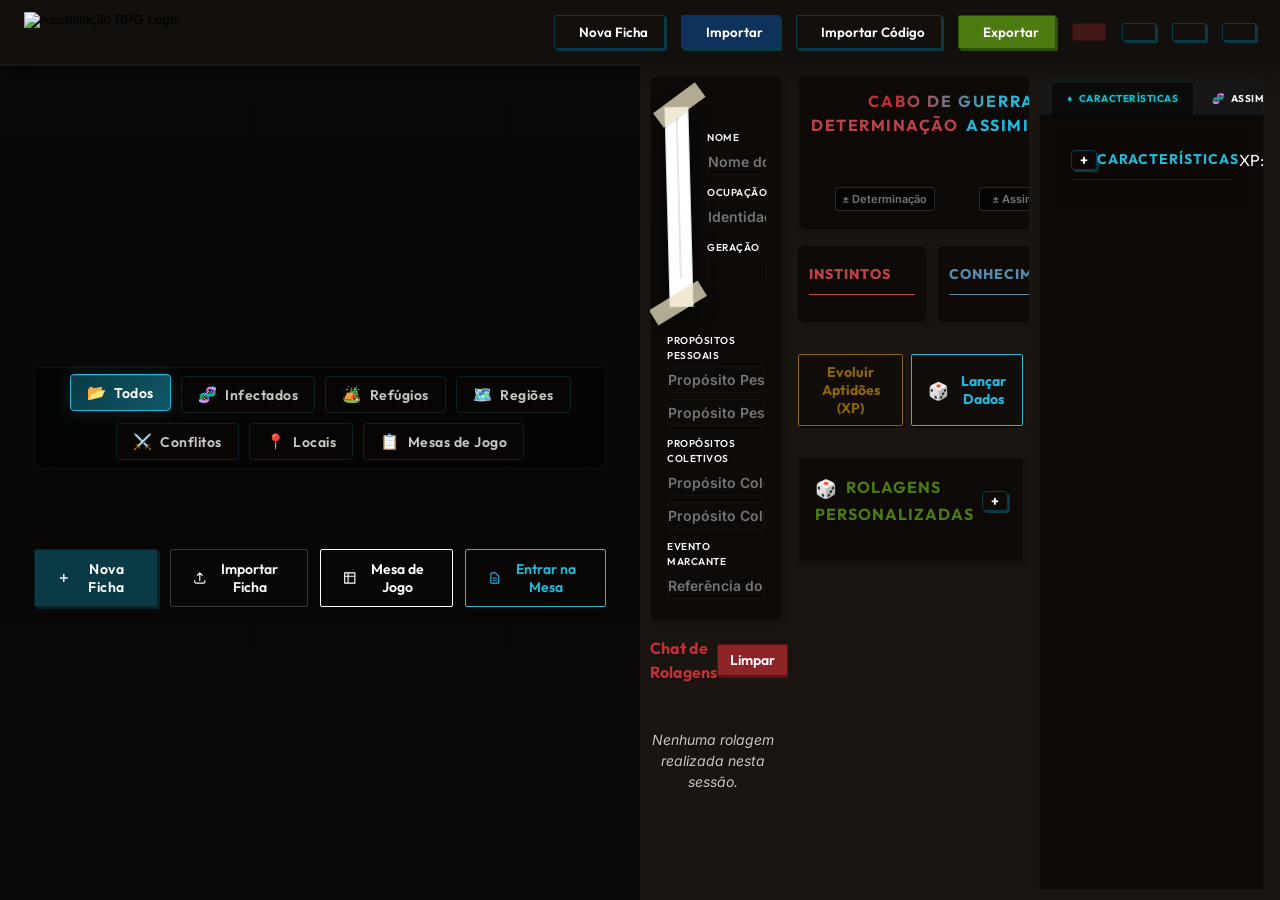
==== index.html @ 7ef4a8bc "v1.2" ====
<!DOCTYPE html>
<html lang="pt-BR">
<head>
  <meta charset="UTF-8">
  <meta name="viewport" content="width=device-width, initial-scale=1.0">
  <title>Assimilação RPG - Gerenciador de Fichas</title>
  <link rel="icon" type="image/webp" href="assets/logoAssimilacao.webp">
  <link rel="apple-touch-icon" href="assets/logoAssimilacao.webp">
  <link rel="manifest" href="manifest.json">
  <meta name="theme-color" content="#8c1d1d">
  <!-- Fontes do Google: Outfit (Títulos/Militar/Industrial) e Inter (Legibilidade) -->
  <link rel="preconnect" href="https://fonts.googleapis.com">
  <link rel="preconnect" href="https://fonts.gstatic.com" crossorigin>
  <link href="https://fonts.googleapis.com/css2?family=Inter:wght@300;400;500;600;700&family=Outfit:wght@400;500;600;700;800;900&display=swap" rel="stylesheet">
  
  <link rel="stylesheet" href="styles.css">
  <link rel="stylesheet" href="css/landing.css">
  <link rel="stylesheet" href="css/world-sheets.css">
  <link rel="stylesheet" href="css/mesa.css">
  <link rel="stylesheet" href="css/campaign.css">
</head>
<body>

  <!-- Barra de Controle Principal (Superior) -->
  <header class="main-header">
    <div class="header-logo" style="display: flex; align-items: center;">
      <button id="btn-home" type="button" style="background:none; border:none; cursor:pointer; padding:0; display:flex; align-items:center;">
        <img src="assets/logotipoAssimilacao.webp" alt="Assimilação RPG Logo" style="height: 40px; width: auto; max-width: 100%; display:block;">
      </button>
    </div>

    <!-- Mini-Player inline no header -->
    <div id="mini-player" class="mini-player hidden">
      <div class="player-body">
        <div class="player-track-art" id="player-track-art">
          <svg viewBox="0 0 24 24" fill="none" stroke="currentColor" stroke-width="2">
            <circle cx="12" cy="12" r="10"/>
            <path d="M16 12a4 4 0 01-8 0" stroke-width="2.5"/>
            <circle cx="12" cy="12" r="2" fill="currentColor"/>
          </svg>
        </div>
        <div class="player-info-group">
          <div class="player-track-info" id="player-track-info-click">
            <div class="player-track-name" id="player-track-name">Nenhuma faixa</div>
          </div>
          <div class="player-row2">
            <span class="player-time" id="player-time-current">00:00</span>
            <span class="player-time-sep">/</span>
            <span class="player-time" id="player-time-total">00:00</span>
          </div>
        </div>
        <div class="player-actions">
          <button class="player-btn player-btn-prev" id="player-btn-prev" title="Anterior">
            <svg viewBox="0 0 20 20" fill="currentColor"><path d="M5 5h1.5v10H5V5zm3 5l7-5v10l-7-5z"/></svg>
          </button>
          <button class="player-btn player-btn-play" id="player-btn-play" title="Play/Pause">
            <svg viewBox="0 0 20 20" fill="currentColor">
              <path id="player-play-icon" d="M6.5 4.5l9 5.5-9 5.5V4.5z"/>
            </svg>
          </button>
          <button class="player-btn player-btn-next" id="player-btn-next" title="Próxima">
            <svg viewBox="0 0 20 20" fill="currentColor"><path d="M13.5 5H15v10h-1.5V5zm-7 5l7-5v10l-7-5z"/></svg>
          </button>
        </div>
        <div class="player-volume-wrap">
          <button class="player-btn" id="player-btn-volume" title="Volume">
            <svg id="player-volume-icon" viewBox="0 0 20 20" fill="none" stroke="currentColor" stroke-width="1.5" stroke-linecap="round">
              <path d="M9 4L5 7.5H2v5h3l4 3.5V4z"/>
              <path d="M15.5 5.5a7 7 0 010 9M13 8a3.5 3.5 0 010 4"/>
            </svg>
          </button>
          <input type="range" class="player-volume-slider" id="player-volume-slider" min="0" max="1" step="0.05" value="0.8">
        </div>
        <button class="player-btn player-btn-shuffle" id="player-btn-shuffle" title="Aleatório">
          <svg id="player-shuffle-icon" viewBox="0 0 20 20" fill="none" stroke="currentColor" stroke-width="1.5" stroke-linecap="round" style="opacity:0.4;">
            <path d="M16 3h5v5M4 20L21 3M21 16v5h-5M15 15l6 6M4 4l5 5"/>
          </svg>
        </button>
        <button class="player-btn player-btn-repeat" id="player-btn-repeat" title="Repetir">
          <svg id="player-repeat-icon" viewBox="0 0 20 20" fill="none" stroke="currentColor" stroke-width="1.5" stroke-linecap="round" style="opacity:0.4;">
            <path d="M4 4v5h5M20 20v-5h-5"/><path d="M16 4a8 8 0 014.24 3.76M8 20a8 8 0 01-4.24-3.76"/>
          </svg>
        </button>
        <button class="player-btn player-btn-expand" id="player-btn-expand" title="Lista de faixas">
          <svg viewBox="0 0 20 20" fill="none" stroke="currentColor" stroke-width="1.5" stroke-linecap="round">
            <polyline points="4 8 10 14 16 8"/>
          </svg>
        </button>
      </div>
    </div>

    <button id="btn-mobile-menu" type="button" class="btn-mobile-menu" title="Abrir Menu">
      <span class="menu-bar"></span>
      <span class="menu-bar"></span>
      <span class="menu-bar"></span>
    </button>
    
      <div class="header-controls">
        <button id="btn-voltar-landing" class="btn hide-on-desktop" title="Voltar ao início" style="border-color: var(--color-blue-glow); color: var(--color-blue-glow);">
          <svg xmlns="http://www.w3.org/2000/svg" width="16" height="16" viewBox="0 0 24 24" fill="none" stroke="currentColor" stroke-width="2" stroke-linecap="round" stroke-linejoin="round"><polyline points="15 18 9 12 15 6"/></svg>
          <span class="btn-text">Voltar</span>
        </button>
        
        

        <button id="btn-new-char" class="btn" title="Criar Nova Ficha">
        <span class="btn-icon" data-icon="plus"></span> <span class="btn-text">Nova Ficha</span>
      </button>
      <button id="btn-import-json" class="btn import-json" title="Importar Ficha JSON">
        <span class="btn-icon" data-icon="import"></span> <span class="btn-text">Importar</span>
      </button>
      <button id="btn-import-code" class="btn" title="Importar Ficha da Nuvem via Código">
        <span class="btn-icon" data-icon="cloud"></span> <span class="btn-text">Importar Código</span>
      </button>
      <input type="file" id="file-import" accept=".json" style="display: none;">
      <button id="btn-export-json" class="btn export-json" title="Exportar Ficha JSON">
        <span class="btn-icon" data-icon="export"></span> <span class="btn-text">Exportar</span>
      </button>
      <button id="btn-assimilation-test" class="btn hide-on-desktop" title="Realizar Teste de Assimilação">
        <span class="btn-icon" data-icon="assimilation_point"></span> <span class="btn-text">Teste de Assimilação</span>
      </button>
      <button id="btn-open-tarot-again" class="btn hide-on-desktop" title="Refazer Leitura (Tarot)">
        <span class="btn-icon" data-icon="ouros"></span> <span class="btn-text">Refazer Tarot</span>
      </button>
      <button id="btn-delete-char" class="btn btn-danger" title="Apagar Personagem" disabled>
        <span class="btn-icon" data-icon="trash"></span>
      </button>
      <button id="btn-cloud-sync" class="btn" title="Sincronizar Nuvem" style="position: relative;">
        <span class="btn-icon" data-icon="cloud"></span>
        <span id="cloud-sync-badge" style="display:none; position:absolute; top:-2px; right:-2px; width:8px; height:8px; background-color:var(--color-orange); border-radius:50%;"></span>
      </button>
      <button id="btn-manage-items" class="btn" title="Gerenciar Itens">
        <span class="btn-icon" data-icon="backpack"></span>
      </button>
      <button id="btn-settings" class="btn" title="Configurações">
        <span class="btn-icon" data-icon="settings"></span>
      </button>
    </div>
  </header>

  <!-- Container Principal de Conteúdo -->
  <main class="main-content">
    
    <!-- TELA 0: LANDING - Seleção de Personagens -->
    <section id="landing-screen" class="screen">
      <div class="landing-bg-overlay"></div>

      <div class="landing-content">
        <!-- Título / Subtítulo -->
        <div class="landing-header">
          <h1 class="landing-title">Infectados</h1>
          <p class="landing-subtitle">Selecione um personagem para continuar ou crie um novo</p>
        </div>

        <!-- Abas de Filtro de Fichas -->
        <div class="landing-tabs" id="landing-tabs">
          <button class="landing-tab active" data-tab="all">
            <span class="tab-emoji">📂</span> Todos
          </button>
          <button class="landing-tab" data-tab="infectado">
            <span class="tab-emoji">🧬</span> Infectados
          </button>
          <button class="landing-tab" data-tab="refugio">
            <span class="tab-emoji">🏕️</span> Refúgios
          </button>
          <button class="landing-tab" data-tab="regiao">
            <span class="tab-emoji">🗺️</span> Regiões
          </button>
          <button class="landing-tab" data-tab="conflito">
            <span class="tab-emoji">⚔️</span> Conflitos
          </button>
          <button class="landing-tab" data-tab="local">
            <span class="tab-emoji">📍</span> Locais
          </button>
          <button class="landing-tab" data-tab="campanha">
            <span class="tab-emoji">📋</span> Mesas de Jogo
          </button>
        </div>

        <!-- Grid de personagens -->
        <div id="characters-list" class="characters-grid"></div>

        <!-- Estado vazio (sem personagens) -->
        <div id="empty-state" class="landing-empty hidden">
          <svg viewBox="0 0 24 24" fill="none" stroke="currentColor" stroke-width="1" class="empty-icon">
            <path stroke-linecap="round" stroke-linejoin="round" d="M17.982 18.725A7.488 7.488 0 0012 15.75a7.488 7.488 0 00-5.982 2.975m11.963 0a9 9 0 10-11.963 0m11.963 0A8.966 8.966 0 0112 21a8.966 8.966 0 01-5.982-2.275M15 9.75a3 3 0 11-6 0 3 3 0 016 0z"/>
          </svg>
          <p class="empty-title">Nenhum infectado encontrado</p>
          <p class="empty-sub">Crie seu primeiro personagem para começar</p>
        </div>

        <!-- Ações do rodapé -->
        <div class="landing-footer-actions">
          <button id="btn-create-first-char" class="btn btn-landing-primary">
            <svg viewBox="0 0 24 24" fill="none" stroke="currentColor" stroke-width="2.5" width="18" height="18"><line x1="12" y1="5" x2="12" y2="19"/><line x1="5" y1="12" x2="19" y2="12"/></svg>
            Nova Ficha
          </button>
          <button id="btn-import-landing" class="btn btn-landing-secondary">
            <svg viewBox="0 0 24 24" fill="none" stroke="currentColor" stroke-width="2" width="18" height="18"><path stroke-linecap="round" stroke-linejoin="round" d="M3 16.5v2.25A2.25 2.25 0 005.25 21h13.5A2.25 2.25 0 0021 18.75V16.5m-13.5-9L12 3m0 0l4.5 4.5M12 3v13.5"/></svg>
            Importar Ficha
          </button>
          <button id="btn-mesa-landing" class="btn btn-landing-secondary" style="border-color:var(--color-gold-glow); color:var(--color-gold-glow);">
            <svg viewBox="0 0 24 24" fill="none" stroke="currentColor" stroke-width="2" width="18" height="18"><path d="M3 3h18v18H3z"/><path d="M3 9h18M9 3v18"/></svg>
            Mesa de Jogo
          </button>
          <button id="btn-entrar-campanha-landing" class="btn btn-landing-secondary" style="border-color:var(--color-blue-glow); color:var(--color-blue-glow);">
            <svg viewBox="0 0 24 24" fill="none" stroke="currentColor" stroke-width="2" width="18" height="18"><path stroke-linecap="round" stroke-linejoin="round" d="M9 12h6m-6 4h6m2 5H7a2 2 0 01-2-2V5a2 2 0 012-2h5.586a1 1 0 01.707.293l5.414 5.414a1 1 0 01.293.707V19a2 2 0 01-2 2z"/></svg>
            Entrar na Mesa
          </button>
          <input type="file" id="file-import-landing" accept=".json" style="display:none">
        </div>
      </div>
    </section>

    <!-- TELA DE CAMPANHA (DASHBOARD/LOBBY DA MESA) -->
    <section id="campaign-screen" class="screen hidden">
      <div class="campaign-container">
        <!-- Cabeçalho da Mesa -->
        <div class="campaign-header-block">
          <div class="campaign-info-meta">
            <h2 id="camp-title">Mesa de Jogo</h2>
            <div class="campaign-meta-details">
              <span class="campaign-gm-badge">Mestre: <strong id="camp-gm-name">Nome do Mestre</strong></span>
              <span class="campaign-code-badge" id="camp-code-display">CÓDIGO: ------</span>
              <div id="camp-session-status" class="session-status-indicator inactive">
                <span class="status-dot">●</span> <span class="status-text">Sessão Inativa</span>
              </div>
            </div>
          </div>
          <div class="campaign-header-actions">
            <!-- Botão de gerenciar mesa (apenas mestre) -->
            <button id="btn-gerenciar-mesa" class="btn btn-landing-secondary hidden" style="border-color:var(--color-blue-glow); color:var(--color-blue-glow);">
              Gerenciar Mesa
            </button>
            <!-- Botão primário dinâmico: Iniciar Sessão (Mestre) ou Entrar na Sessão (Jogador) -->
            <button id="btn-camp-session-action" class="btn btn-landing-primary" style="padding: 12px 24px;">
              Entrar na Sessão
            </button>
            <button id="btn-camp-leave" class="btn btn-landing-secondary" style="border-color:var(--color-rust); color:var(--color-rust-glow);">
              Voltar ao Início
            </button>
          </div>
        </div>

        <!-- Abas de Navegação -->
        <div class="campaign-nav-tabs">
          <button class="campaign-tab-btn active" data-tab="camp-tab-fichas">
            <span>🧬</span> Fichas da Mesa
          </button>
          <button class="campaign-tab-btn" data-tab="camp-tab-notas">
            <span>✏️</span> Notas
          </button>
          <button class="campaign-tab-btn" data-tab="camp-tab-eventos">
            <span>⚔️</span> Eventos
          </button>
          <button class="campaign-tab-btn" data-tab="camp-tab-historia">
            <span>📖</span> Diário da Crônica
          </button>
        </div>

        <!-- Conteúdo das Abas -->
        <div class="campaign-tab-contents">
          
          <!-- Aba Fichas -->
          <div class="campaign-tab-panel active" id="camp-tab-fichas">
            <div class="fichas-section-header">
              <h3 style="color:var(--text-primary); font-family:var(--font-heading);">Fichas Sincronizadas</h3>
              <div style="display:flex; gap:10px;" id="camp-fichas-actions-container">
                <!-- Dropdown e botão de compartilhar ficha (aparece para o jogador) -->
                <select id="camp-share-char-select" class="camp-input" style="max-width:200px;">
                  <option value="">-- Selecione uma Ficha --</option>
                </select>
                <button id="btn-camp-share-char" class="btn btn-sm">Compartilhar Ficha</button>
              </div>
            </div>
            <div class="fichas-grid-camp" id="camp-fichas-grid">
              <!-- Cards de fichas compartilhadas serão injetados aqui -->
            </div>
          </div>

          <!-- Aba Notas -->
          <div class="campaign-tab-panel" id="camp-tab-notas">
            <div class="camp-form-inline">
              <h4 style="color:var(--color-blue-glow); font-family:var(--font-heading);">Adicionar Nova Nota</h4>
              <div class="camp-form-row">
                <input type="text" id="camp-note-title-input" class="camp-input" placeholder="Título da Nota">
              </div>
              <textarea id="camp-note-content-input" class="camp-textarea" placeholder="Conteúdo da Nota..."></textarea>
              <div style="display:flex; justify-content:flex-end;">
                <button id="btn-camp-add-note" class="btn btn-sm">Criar Nota</button>
              </div>
            </div>
            <div class="notes-list" id="camp-notes-list">
              <!-- Notas serão injetadas aqui -->
            </div>
          </div>

          <!-- Aba Eventos -->
          <div class="campaign-tab-panel" id="camp-tab-eventos">
            <!-- Formulário apenas para o Mestre, mas visível se quisermos -->
            <div class="camp-form-inline gm-only-block" id="camp-event-form">
              <h4 style="color:var(--color-blue-glow); font-family:var(--font-heading);">Agendar Novo Evento (Mestre)</h4>
              <div class="camp-form-row">
                <input type="text" id="camp-event-title-input" class="camp-input" placeholder="Título do Evento">
                <input type="text" id="camp-event-date-input" class="camp-input" placeholder="Quando (Ex: Dia 3, Rodada 2...)">
              </div>
              <textarea id="camp-event-desc-input" class="camp-textarea" placeholder="Descrição do Evento ou Ameaça..."></textarea>
              <div style="display:flex; justify-content:flex-end;">
                <button id="btn-camp-add-event" class="btn btn-sm">Agendar Evento</button>
              </div>
            </div>
            <div class="events-list" id="camp-events-list">
              <!-- Eventos serão injetados aqui -->
            </div>
          </div>

          <!-- Aba História / Crônica -->
          <div class="campaign-tab-panel" id="camp-tab-historia">
            <div class="chronicle-container">
              <div class="chronicle-feed" id="camp-chronicle-feed">
                <!-- Crônica injetada aqui -->
              </div>
              <div class="chronicle-input-row">
                <input type="text" id="camp-chronicle-input" class="camp-input" placeholder="Adicionar nova entrada na história da crônica...">
                <button id="btn-camp-add-chronicle" class="btn btn-sm">Registrar</button>
              </div>
            </div>
          </div>

        </div>
      </div>
    </section>

    <!-- TELA DE MESA - Jogo Multiplayer -->
    <section id="table-screen" class="screen hidden">
      <div id="table-toolbar">
        <span class="table-title">Mesa de Jogo</span>
        <span class="room-code-badge" id="table-room-code-badge"></span>
        <span id="table-host-badge"></span>
        <button id="btn-open-roller-table" class="btn btn-sm table-roller-btn" title="Abrir Rolador de Dados">
          <span style="font-size:1.1em;">🎲</span> Lançar Dados
        </button>
        <button id="btn-table-conflito" class="btn btn-sm table-conflito-btn hidden" title="Ativar / Gerenciar Conflito">
          ⚔️ Conflito
        </button>
        <button id="btn-table-cenas" class="btn btn-sm table-cenas-btn hidden" title="Gerenciar Cenas de Fundo">
          🖼️ Cenas
        </button>
        <button class="btn btn-sm" id="btn-leave-table" style="border-color:var(--color-rust); color:var(--color-rust-glow);">Sair da Mesa</button>
      </div>

      <!-- Painel de Conflito Ativo (banner abaixo da toolbar, só visível quando há conflito ativo) -->
      <div id="table-conflito-banner" class="hidden">
        <span id="table-conflito-banner-nome">Conflito</span>
        <span id="table-conflito-banner-tipo" class="conflito-banner-tipo"></span>
        <div class="conflito-banner-dice-row" id="table-conflito-dice-row">
          <span class="conflito-dice-group">
            <button class="btn-conf-tb-dec" data-sides="6">−</button>
            <span class="conflito-dice-label">d6</span>
            <input type="number" id="tb-conflito-d6" class="conflito-dice-input" min="0" max="20" value="1">
            <button class="btn-conf-tb-inc" data-sides="6">+</button>
          </span>
          <span class="conflito-dice-group">
            <button class="btn-conf-tb-dec" data-sides="10">−</button>
            <span class="conflito-dice-label">d10</span>
            <input type="number" id="tb-conflito-d10" class="conflito-dice-input" min="0" max="20" value="0">
            <button class="btn-conf-tb-inc" data-sides="10">+</button>
          </span>
          <span class="conflito-dice-group">
            <button class="btn-conf-tb-dec" data-sides="12">−</button>
            <span class="conflito-dice-label">d12</span>
            <input type="number" id="tb-conflito-d12" class="conflito-dice-input" min="0" max="20" value="0">
            <button class="btn-conf-tb-inc" data-sides="12">+</button>
          </span>
          <button id="btn-tb-roll-conflito" class="btn btn-sm table-conflito-roll-btn" title="Rolar dados do conflito">
            🎲 Rolar Conflito
          </button>
          <button id="btn-tb-ativacoes" class="btn btn-sm" title="Ativações do conflito" style="font-size:10px;">📋 Ativações</button>
          <button id="btn-tb-end-conflito" class="btn btn-sm" title="Encerrar conflito ativo" style="border-color:var(--color-rust);color:var(--color-rust-glow);font-size:10px;">✕</button>
        </div>
      </div>

      <!-- Modal: Selecionar Ficha de Conflito -->
      <div id="modal-table-conflito" class="ficha-picker-overlay hidden">
        <div class="ficha-picker-box conflito-picker-box">
          <div class="ficha-picker-header">
            <span>⚔️ Selecionar Conflito</span>
            <button id="btn-close-table-conflito-modal" class="btn btn-sm">✕</button>
          </div>
          <div class="ficha-picker-search-row">
            <input type="text" id="conflito-picker-search" placeholder="Buscar conflito..." autocomplete="off">
          </div>
          <div id="conflito-picker-list" class="ficha-picker-list"></div>
        </div>
      </div>

      <!-- Modal: Ativações do Conflito (card-glass overlay na mesa) -->
      <div id="modal-mesa-ativacoes" class="mesa-ativacoes-overlay hidden">
        <div class="card-glass mesa-ativacoes-panel">

          <!-- Cabeçalho -->
          <div class="mesa-ativacoes-header">
            <div class="mesa-ativacoes-title-row">
              <span class="mesa-ativacoes-title">⚔️ <span id="mesa-ativacoes-conflito-nome">Conflito</span></span>
              <div id="mesa-ativacoes-last-roll" class="conflito-last-roll-counter" style="display:none;"></div>
            </div>
            <button id="btn-close-mesa-ativacoes" class="btn btn-sm" title="Fechar painel">✕</button>
          </div>

          <!-- Corpo com scroll -->
          <div class="mesa-ativacoes-body">

            <!-- Lista de Ativações do Conflito -->
            <div class="mesa-ativacoes-section">
              <div class="mesa-ativacoes-section-header">
                <span class="mesa-section-label">Ativações</span>
                <button id="btn-mesa-nova-ativacao-toggle" class="btn btn-sm" title="Nova ativação" style="font-size:10px;padding:2px 8px;">+ Nova</button>
              </div>

              <!-- Mini formulário de nova ativação (colapsável) -->
              <div id="mesa-nova-ativacao-form" class="mesa-nova-ativacao-form hidden">
                <div class="mesa-form-group">
                  <label class="ws-label">Gatilho</label>
                  <div class="mesa-gatilho-builder">
                    <div class="mesa-gatilho-preview-row">
                      <span id="mesa-gatilho-preview" class="mesa-gatilho-preview">Clique em +/− abaixo</span>
                      <button type="button" id="btn-mesa-gatilho-clear" class="btn-mesa-clear">✕</button>
                    </div>
                    <div class="mesa-gatilho-dice-row">
                      <div class="mesa-gatilho-dice-group">
                        <img src="assets/d6/6(D6).webp" alt="S" class="mesa-dice-img">
                        <div class="mesa-dice-btns">
                          <button type="button" class="btn-mesa-gatilho-qty" data-type="S" data-dir="dec">−</button>
                          <span id="mesa-gatilho-count-s" class="mesa-gatilho-count">0</span>
                          <button type="button" class="btn-mesa-gatilho-qty" data-type="S" data-dir="inc">+</button>
                        </div>
                      </div>
                      <div class="mesa-gatilho-dice-group">
                        <img src="assets/d6/ad.webp" alt="A" class="mesa-dice-img">
                        <div class="mesa-dice-btns">
                          <button type="button" class="btn-mesa-gatilho-qty" data-type="A" data-dir="dec">−</button>
                          <span id="mesa-gatilho-count-a" class="mesa-gatilho-count">0</span>
                          <button type="button" class="btn-mesa-gatilho-qty" data-type="A" data-dir="inc">+</button>
                        </div>
                      </div>
                      <div class="mesa-gatilho-dice-group">
                        <img src="assets/d6/3-4(D6).webp" alt="P" class="mesa-dice-img">
                        <div class="mesa-dice-btns">
                          <button type="button" class="btn-mesa-gatilho-qty" data-type="P" data-dir="dec">−</button>
                          <span id="mesa-gatilho-count-p" class="mesa-gatilho-count">0</span>
                          <button type="button" class="btn-mesa-gatilho-qty" data-type="P" data-dir="inc">+</button>
                        </div>
                      </div>
                    </div>
                  </div>
                </div>
                <div class="mesa-form-group">
                  <input type="text" id="mesa-nova-ativacao-titulo" placeholder="Título / Nome da Ação" class="mesa-form-input">
                </div>
                <div class="mesa-form-group">
                  <textarea id="mesa-nova-ativacao-efeito" placeholder="Efeito / Descrição..." class="mesa-form-textarea" rows="2"></textarea>
                </div>
                <div class="mesa-form-actions">
                  <button id="btn-mesa-cancel-ativacao" class="btn btn-sm btn-secondary">Cancelar</button>
                  <button id="btn-mesa-confirm-ativacao" class="btn btn-sm btn-primary">Adicionar</button>
                </div>
              </div>

              <div id="mesa-ativacoes-list" class="mesa-ativacoes-list"></div>
            </div>

            <!-- Ameaças Ativas -->
            <div class="mesa-ativacoes-section" id="mesa-ameacas-section">
              <div class="mesa-ativacoes-section-header">
                <span class="mesa-section-label">Ameaças</span>
              </div>
              <div id="mesa-ameacas-list" class="mesa-ameacas-list"></div>
            </div>

          </div><!-- /body -->

          <!-- Rodapé: botão rolar conflito -->
          <div class="mesa-ativacoes-footer">
            <button id="btn-mesa-ativacoes-roll" class="btn btn-sm table-conflito-roll-btn" style="width:100%;">
              🎲 Rolar Conflito
            </button>
          </div>

        </div>
      </div>

      <div id="table-main-area">

        <!-- Coluna esquerda: Jogadores -->
        <div id="table-player-panel">
          <div id="table-player-panel-header">
            <span>Jogadores</span>
            <button id="btn-add-ficha" class="btn btn-sm hidden" title="Adicionar ficha extra">
              <svg xmlns="http://www.w3.org/2000/svg" viewBox="0 0 24 24" fill="currentColor" width="12" height="12"><path d="M19 13h-6v6h-2v-6H5v-2h6V5h2v6h6v2z"/></svg>
              Ficha
            </button>
            <button id="btn-manage-fichas-visibility" class="btn btn-sm hidden" title="Gerenciar visibilidade das fichas" style="margin-left: 4px;">
              👁️ Visibilidade
            </button>
          </div>
          <div id="table-player-list"></div>
        </div>

        <!-- Centro: Mapa -->
        <div id="table-map-panel">
          <div id="table-map-viewport">
            <img id="table-map-image" src="" alt="Mapa" style="display:none;">
          </div>
          <div id="table-map-placeholder">Aguardando mapa do Mestre...</div>
          <div id="table-map-controls" class="hidden">
            <button id="btn-zoom-out" class="btn btn-sm" title="Menos zoom">−</button>
            <span id="zoom-level-display">100%</span>
            <button id="btn-zoom-in" class="btn btn-sm" title="Mais zoom">+</button>
            <button id="btn-zoom-reset" class="btn btn-sm" title="Resetar zoom">⟲</button>
            <label for="btn-table-map-upload">Alterar Mapa</label>
            <input type="file" id="btn-table-map-upload" accept="image/*" style="display:none">
          </div>
          <div id="table-cena-display" class="hidden">
            <img id="table-cena-image" src="" alt="Cena">
          </div>
          <div id="table-cena-controls" class="hidden">
            <button id="btn-back-to-map" class="btn btn-sm">Voltar ao Mapa</button>
            <div id="table-cena-zoom">
              <button id="btn-cena-zoom-out" class="btn btn-sm" title="Menos zoom">−</button>
              <span id="cena-zoom-level-display">100%</span>
              <button id="btn-cena-zoom-in" class="btn btn-sm" title="Mais zoom">+</button>
              <button id="btn-cena-zoom-reset" class="btn btn-sm" title="Resetar zoom">⟲</button>
            </div>
          </div>
        </div>

        <!-- Coluna direita: Rolagens -->
        <div id="table-roll-panel">
          <div id="table-roll-feed-container">
            <div id="table-roll-feed-header">
              <span>Rolagens: </span>
              <span id="table-roll-count">0</span>
              <button id="btn-clear-roll-feed" class="btn btn-sm" style="margin-left:auto;font-size:9px;padding:2px 6px;" title="Limpar rolagens">Limpar</button>
            </div>
            <div id="table-roll-feed"></div>
          </div>
        </div>

        <!-- Painel de Chat (overlay sobre o mapa, à direita do roll-panel) -->
        <div id="table-chat-panel" class="collapsed">
          <!-- Botão de toggle -->
          <button id="btn-toggle-chat" title="Chat" aria-label="Abrir / Fechar Chat">
            <svg xmlns="http://www.w3.org/2000/svg" viewBox="0 0 24 24" fill="currentColor" width="16" height="16">
              <path d="M20 2H4a2 2 0 00-2 2v13a2 2 0 002 2h3l3 3 3-3h5a2 2 0 002-2V4a2 2 0 00-2-2zm-9 10H7v-2h4v2zm6 0h-4v-2h4v2zm0-4H7V6h10v2z"/>
            </svg>
            <span id="chat-toggle-label">Chat</span>
            <span id="chat-unread-badge" class="chat-unread-badge hidden">0</span>
          </button>

          <!-- Corpo do chat (visível quando expandido) -->
          <div id="table-chat-body">
            <div id="table-chat-header">
              <span>💬 Chat da Mesa</span>
              <button id="btn-close-chat" class="btn btn-sm" title="Fechar">✕</button>
            </div>

            <!-- Área de mensagens -->
            <div id="table-chat-messages"></div>

            <!-- Preview de imagem -->
            <div id="table-chat-img-preview" class="hidden">
              <img id="table-chat-img-preview-img" src="" alt="preview">
              <button id="btn-cancel-chat-img" title="Cancelar imagem">✕</button>
            </div>

            <!-- Input bar -->
            <div id="table-chat-input-bar">
              <label for="table-chat-img-input" id="btn-chat-img-attach" title="Anexar imagem">
                <svg xmlns="http://www.w3.org/2000/svg" viewBox="0 0 24 24" fill="currentColor" width="16" height="16">
                  <path d="M21 19V5a2 2 0 00-2-2H5a2 2 0 00-2 2v14a2 2 0 002 2h14a2 2 0 002-2zM8.5 13.5l2.5 3 3.5-4.5 4.5 6H5l3.5-4.5z"/>
                </svg>
              </label>
              <input type="file" id="table-chat-img-input" accept="image/*" style="display:none">
              <textarea id="table-chat-text-input" placeholder="Mensagem... (Enter para enviar)" rows="1"></textarea>
              <button id="btn-send-chat-msg" title="Enviar">
                <svg xmlns="http://www.w3.org/2000/svg" viewBox="0 0 24 24" fill="currentColor" width="16" height="16">
                  <path d="M2.01 21L23 12 2.01 3 2 10l15 2-15 2z"/>
                </svg>
              </button>
            </div>
          </div>
        </div>

      </div>

      <!-- Modal: Adicionar Ficha Extra (só Mestre) -->
      <div id="modal-add-ficha" class="ficha-picker-overlay hidden">
        <div class="ficha-picker-box">
          <div class="ficha-picker-header">
            <span>📋 Adicionar Ficha ao Painel</span>
            <button id="btn-close-add-ficha" class="btn btn-sm">✕</button>
          </div>
          <div class="ficha-picker-search-row">
            <input type="text" id="ficha-picker-search" placeholder="Buscar ficha..." autocomplete="off">
          </div>
          <div id="ficha-picker-list" class="ficha-picker-list"></div>
        </div>
      </div>

      <!-- Modal: Gerenciar Cenas -->
      <div id="modal-cenas" class="ficha-picker-overlay hidden">
        <div class="ficha-picker-box">
          <div class="ficha-picker-header">
            <span>🎨 Gerenciar Cenas</span>
            <button id="btn-close-cenas-modal" class="btn btn-sm">✕</button>
          </div>
          <div class="ficha-picker-search-row" style="display:flex;gap:8px;">
            <label for="btn-cenas-upload" class="btn btn-sm" style="cursor:pointer;flex:1;text-align:center;">+ Upload de Imagem</label>
            <input type="file" id="btn-cenas-upload" accept="image/*" style="display:none">
          </div>
          <div id="cenas-gallery-list" class="ficha-picker-list"></div>
        </div>
      </div>

      <!-- Modal: Gerenciar Visibilidade das Fichas (só Mestre) -->
      <div id="modal-fichas-visibility" class="ficha-picker-overlay hidden">
        <div class="ficha-picker-box">
          <div class="ficha-picker-header">
            <span>👁️ Gerenciar Visibilidade das Fichas</span>
            <button id="btn-close-fichas-visibility" class="btn btn-sm">✕</button>
          </div>
          <div class="ficha-picker-content" style="padding: 12px; max-height: 350px; overflow-y: auto;">
            <p style="font-size: 11px; color: var(--color-text-muted); margin-bottom: 12px;">
              Selecione as fichas que deseja **ocultar** para os participantes jogadores.
            </p>
            <div id="fichas-visibility-list" style="display:flex; flex-direction:column; gap:8px;"></div>
          </div>
        </div>
      </div>

    </section>


    <!-- TELA 1: ASSISTENTE DE CRIAÇÃO (WIZARD) - Oculto por padrão -->
    <section id="wizard-screen" class="screen card-glass hidden">

      <div class="wizard-header">
        <h2>Criação de Infectado(a)</h2>
        <div class="wizard-progress">
          <span class="step-indicator active" data-step="1">1</span>
          <span class="step-indicator" data-step="2">2</span>
          <span class="step-indicator" data-step="3">3</span>
          <span class="step-indicator" data-step="4">4</span>
          <span class="step-indicator" data-step="5">5</span>
          <span class="step-indicator" data-step="6">6</span>
          <span class="step-indicator" data-step="7">7</span>
          <span class="step-indicator" data-step="8">8</span>
          <span class="step-indicator" data-step="9">9</span>
        </div>
      </div>

      <div class="wizard-steps-container">
        <!-- Passo 1: Nome & Geração -->
        <div class="wizard-step active" data-step="1">
          <h3>Passo 1: Identidade & Geração</h3>
          <p class="step-help">Dê um nome à sua personagem e escolha a idade dela com base no Colapso.</p>
          <div class="form-group">
            <label for="wiz-name">Nome do(a) Infectado(a):</label>
            <input type="text" id="wiz-name" placeholder="Ex: Lucas Torres, Maya...">
          </div>
          <div class="form-group">
            <label for="wiz-generation">Geração:</label>
            <select id="wiz-generation">
              <option value="Pré-Colapso">Pré-Colapso (Viveu no mundo antigo, lembra-se da tecnologia)</option>
              <option value="Durante o Colapso">Durante o Colapso (Nasceu em meio à queda, adaptado à transição)</option>
              <option value="Pós-Colapso" selected>Pós-Colapso (Só conhece o mundo assimilado, tecnologia é lenda)</option>
            </select>
          </div>
        </div>

        <!-- Passo 2: Origens -->
        <div class="wizard-step" data-step="2">
          <h3>Passo 2: Origens do Passado</h3>
          <p class="step-help">Defina as experiências que moldaram a visão de mundo da personagem.</p>
          <div class="form-group">
            <label for="wiz-ocupacao">Ocupação (Duas palavras: Identidade + Especificidade):</label>
            <input type="text" id="wiz-ocupacao" placeholder="Ex: Agroecologista Tecnofóbico, Mercador Honrado...">
          </div>
          <div class="form-group">
            <label for="wiz-evento">Evento Marcante (Frase de referência do passado):</label>
            <input type="text" id="wiz-evento" placeholder="Ex: Sobrevivente da queda  Nível de Saúdeão Leopoldo, Abandonado pelos familiares...">
          </div>
        </div>

        <!-- Passo 3: Propósitos -->
        <div class="wizard-step" data-step="3">
          <h3>Passo 3: Propósitos</h3>
          <p class="step-help">Os motores emocionais da personagem. Defina dois anseios pessoais e dois coletivos.</p>
          <div class="form-group">
            <label for="wiz-prop-p1">Propósito Pessoal 1 (Anseio íntimo do Ego):</label>
            <input type="text" id="wiz-prop-p1" placeholder="Ex: Conseguir um veículo para explorar...">
          </div>
          <div class="form-group">
            <label for="wiz-prop-p2">Propósito Pessoal 2 (Outra motivação secreta):</label>
            <input type="text" id="wiz-prop-p2" placeholder="Ex: Encontrar pistas sobre minha irmã desaparecida...">
          </div>
          <div class="form-group">
            <label for="wiz-prop-col">Propósito Coletivo 1 (Impacto no grupo - necessita adesão):</label>
            <input type="text" id="wiz-prop-col" placeholder="Ex: Manter as cercas do Refúgio seguras...">
          </div>
          <div class="form-group">
            <label for="wiz-prop-col2">Propósito Coletivo 2 (Outro impacto/objetivo do grupo):</label>
            <input type="text" id="wiz-prop-col2" placeholder="Ex: Descobrir uma cura para a infecção...">
          </div>
        </div>

        <!-- Passo 4: Instintos -->
        <div class="wizard-step" data-step="4">
          <h3>Passo 4: Instintos (Aptidões Inatas)</h3>
          <p class="step-help">Todos os instintos iniciam com 1 ponto. Distribua <strong><span id="wiz-instinct-points">3</span> pontos adicionais</strong> (máximo de 3 pontos em qualquer instinto inicial).</p>
          <div class="instincts-grid">
            <!-- Instintos serão renderizados dinamicamente pelo JS -->
          </div>
        </div>

        <!-- Passo 5: Conhecimentos e Práticas -->
        <div class="wizard-step" data-step="5">
          <h3>Passo 5: Conhecimentos & Práticas</h3>
          <p class="step-help">Distribua <strong><span id="wiz-skill-points">7</span> pontos</strong> entre Conhecimentos e Práticas (máximo de 2 pontos iniciais em cada uma).</p>
          
          <div class="skills-wizard-container">
            <div class="skills-block-wiz">
              <h4>Conhecimentos (Intelectuais)</h4>
              <div class="skills-grid" id="wiz-conhecimentos-list"></div>
            </div>
            <div class="skills-block-wiz">
              <h4>Práticas (Físicas/Ação)</h4>
              <div class="skills-grid" id="wiz-praticas-list"></div>
            </div>
          </div>
        </div>

        <!-- Passo 6: Cabo de Guerra -->
        <div class="wizard-step" data-step="6">
          <h3>Passo 6: Cabo de Guerra Inicial</h3>
          <p class="step-help">Determina o equilíbrio inicial entre sua mente humana e o parasita (Soma sempre 10).</p>
          <div class="cabo-config-container">
            <div class="cabo-label-side det-side-label">
              <span class="label-title">DETERMINAÇÃO</span>
              <span id="wiz-det-val" class="label-value">9</span>
            </div>
            <div class="cabo-slider-center">
              <input type="range" id="wiz-det-slider" min="0" max="10" value="1" step="1">
            </div>
            <div class="cabo-label-side ass-side-label">
              <span class="label-title">ASSIMILAÇÃO</span>
              <span id="wiz-ass-val" class="label-value">1</span>
            </div>
          </div>
          <div class="alert-info-box">
            A soma de Determinação e Assimilação sempre totaliza 10. Campanhas geralmente iniciam com Determinação 9 e Assimilação 1.
          </div>
        </div>

        <!-- Passo 7: Saúde -->
        <div class="wizard-step" data-step="7">
          <h3>Passo 7: Saúde Dinâmica</h3>
          <p class="step-help">Calculada com base na sua Potência e Resolução.</p>
          <div class="saude-wiz-preview">
            <div class="saude-formula">
              <span>Saúde por Nível = 1 + Potência (<span id="wiz-pot-preview">1</span>) + Resolução (<span id="wiz-res-preview">1</span>) = </span>
              <strong id="wiz-health-per-level-val">3</strong> pontos
            </div>
            <div class="saude-preview-bars">
              <!-- Barras de saúde ilustrativas do nível ativo -->
            </div>
          </div>
        </div>

        <!-- Passo 8: Características (XP Inicial) -->
        <div class="wizard-step" data-step="8">
          <h3>Passo 8: Características (XP Inicial)</h3>
          <p class="step-help">Você possui <strong><span id="wiz-xp-points">7</span> pontos de Experiência (XP)</strong> para comprar Características ou evoluir Aptidões (custo = dobro do nível desejado).</p>
          
          <div class="xp-tabs-container">
            <div class="xp-tab-buttons">
              <button type="button" class="xp-tab-btn active" data-tab="tab-traits">Comprar Características</button>
              <button type="button" class="xp-tab-btn" data-tab="tab-skills-upgrade">Aprimorar Aptidões</button>
            </div>
            
            <div class="xp-tab-content active" id="tab-traits">
              <div class="traits-filter-bar">
                <label for="wiz-traits-cost-filter">Filtrar Custo:</label>
                <select id="wiz-traits-cost-filter">
                  <option value="all">Todos os Custos</option>
                  <option value="1">1 Ponto</option>
                  <option value="2">2 Pontos</option>
                  <option value="3">3 Pontos</option>
                  <option value="4">4 Pontos</option>
                  <option value="5">5 Pontos</option>
                </select>
              </div>
              <div class="traits-wizard-list" id="wiz-traits-list">
                <!-- Características inseridas por JS -->
              </div>
            </div>
            
            <div class="xp-tab-content" id="tab-skills-upgrade">
              <div class="skills-wizard-container">
                <div class="skills-block-wiz">
                  <h4>Conhecimentos</h4>
                  <div class="skills-grid" id="wiz-upgrade-conhecimentos"></div>
                </div>
                <div class="skills-block-wiz">
                  <h4>Práticas</h4>
                  <div class="skills-grid" id="wiz-upgrade-praticas"></div>
                </div>
              </div>
            </div>
          </div>
        </div>

        <!-- Passo 9: Equipamento Inicial -->
        <div class="wizard-step" data-step="9">
          <h3>Passo 9: Equipamento Inicial</h3>
          <p class="step-help">Escolha um dos pacotes oficiais de sobrevivência abaixo para iniciar.</p>
          <div class="packages-grid">
            <!-- Renderizado dinamicamente pelo JS -->
          </div>
        </div>
      </div>

      <!-- Navegação do Wizard -->
      <div class="wizard-footer" style="display: flex; justify-content: space-between;">
        <button id="btn-wiz-cancel" class="btn" style="background: var(--bg-card); border-color: var(--color-rust); color: var(--color-rust-glow);">Cancelar</button>
        <div style="display: flex; gap: 8px;">
          <button id="btn-wiz-prev" class="btn" disabled>Anterior</button>
          <button id="btn-wiz-next" class="btn">Próximo</button>
          <button id="btn-wiz-finish" class="btn btn-success hidden">Finalizar & Salvar</button>
        </div>
      </div>
    </section>

    <!-- TELA 2: FICHA DO PERSONAGEM (PAGINA DUPLA) -->
    <section id="sheet-screen" class="screen">
      <div class="sheet-layout-grid">
        <div class="sheet-pages-column">
          <div class="sheet-redesign-container">
            
            <!-- COLUNA ESQUERDA: PERFIL, CABO DE GUERRA E SAÚDE -->
            <div class="sheet-redesign-left">
              
              <!-- CARD DO PERFIL (Polaroid + Inputs) -->
              <div class="profile-card card-glass">
                <div class="portrait-wrapper">
                  <div class="polaroid-frame" id="portrait-frame" title="Clique para alterar a foto do personagem">
                    <img id="char-portrait-img" src="./assets/avatar.png" alt="Avatar do Personagem">
                    <div class="portrait-overlay">
                      <span>Alterar Foto</span>
                    </div>
                  </div>
                  <input type="file" id="char-portrait-input" accept="image/*" style="display: none;">
                  
                  <div class="portrait-side-fields">
                    <div class="profile-field">
                      <label for="char-name">Nome</label>
                      <input type="text" id="char-name" class="sheet-input-text" placeholder="Nome do Personagem">
                    </div>
                    <div class="profile-field">
                      <label for="char-ocupacao">Ocupação</label>
                      <input type="text" id="char-ocupacao" class="sheet-input-text" placeholder="Identidade + Especificidade">
                    </div>
                    <div class="profile-field">
                      <label for="char-generation">Geração</label>
                      <input type="text" id="char-generation" class="sheet-input-text" readonly>
                    </div>
                  </div>
                </div>
                
                <div class="profile-fields-grid">
                  <div class="profile-row">
                    <div class="profile-field full-width">
                      <label for="char-prop-p1">Propósitos Pessoais</label>
                      <div class="input-stacked">
                        <input type="text" id="char-prop-p1" class="sheet-input-text" placeholder="Propósito Pessoal 1">
                        <input type="text" id="char-prop-p2" class="sheet-input-text" placeholder="Propósito Pessoal 2">
                      </div>
                    </div>
                  </div>
                  
                  <div class="profile-row">
                    <div class="profile-field full-width">
                      <label for="char-prop-col">Propósitos Coletivos</label>
                      <div class="input-stacked">
                        <input type="text" id="char-prop-col" class="sheet-input-text" placeholder="Propósito Coletivo 1">
                        <input type="text" id="char-prop-col2" class="sheet-input-text" placeholder="Propósito Coletivo 2">
                      </div>
                    </div>
                  </div>
                  
                  <div class="profile-row">
                    <div class="profile-field full-width">
                      <label for="char-evento">Evento Marcante</label>
                      <input type="text" id="char-evento" class="sheet-input-text" placeholder="Referência do Passado">
                    </div>
                  </div>
                </div>
              </div>
              
              <div class="roll-chat-section" id="roll-chat">
                  <div style="display: flex; justify-content: space-between; align-items: center; margin-bottom: 8px;">
                    <h3 style="margin: 0; padding: 0;">Chat de Rolagens</h3>
                     <button class="btn btn-sm btn-danger" id="btn-clear-chat" title="Limpar Histórico de Rolagens">Limpar</button>
                  </div>
                  <div class="roll-chat-messages" id="roll-chat-messages">
                    <div class="chat-placeholder">Nenhuma rolagem realizada nesta sessão.</div>
                  </div>
              </div>
              
            </div>
            
            <!-- COLUNA CENTRAL: CABO DE GUERRA E SAÚDE -->
            <div class="sheet-redesign-center">
              
              <!-- CABO E SAÚDE (MESMA LINHA) -->
              <div class="status-cards-row">
                
                <!-- CARD CABO DE GUERRA -->
                <div class="cabo-guerra-card card-glass" style="margin-bottom: 0;">
                  <h3 class="status-header" style="background: linear-gradient(to right, var(--color-rust-glow) 30%, var(--color-blue-glow) 70%); background-clip: text; -webkit-background-clip: text; -webkit-text-fill-color: transparent; color: transparent;">CABO DE GUERRA</h3>
                  
                  <div class="cabo-guerra-display">
                    <!-- Coluna Determinação -->
                    <div class="cabo-side det-side">
                      <span class="cabo-label">DETERMINAÇÃO</span>
                      <div class="cabo-level-container">
                        <button id="btn-dec-det" class="btn-cabo-adjust" title="Diminuir Nível de Determinação">-</button>
                        <span id="sheet-det-level" class="cabo-level"></span>
                        <button id="btn-inc-det" class="btn-cabo-adjust" title="Aumentar Nível de Determinação">+</button>
                      </div>
                      <div id="sheet-det-points" class="cabo-points-tracker">
                        <!-- JS renderiza símbolos -->
                      </div>
                      <div class="cabo-math-container" style="margin-top: 8px; width: 100%; display: flex; justify-content: center;">
                        <input type="text" id="input-det-math" class="sheet-input-text cabo-math-input" placeholder="± Determinação" style="width: 100px; text-align: center; font-size: 11px; padding: 4px; height: auto; background: rgba(0,0,0,0.5); border: 1px solid rgba(255,255,255,0.15); border-radius: 4px; color: #fff;">
                      </div>
                    </div>
                    
                    <!-- Coluna Assimilação -->
                    <div class="cabo-side ass-side">
                      <span class="cabo-label">ASSIMILAÇÃO</span>
                      <div class="cabo-level-container">
                        <button id="btn-dec-ass" class="btn-cabo-adjust" title="Diminuir Nível de Assimilação">-</button>
                        <span id="sheet-ass-level" class="cabo-level"></span>
                        <button id="btn-inc-ass" class="btn-cabo-adjust" title="Aumentar Nível de Assimilação">+</button>
                      </div>
                      <div id="sheet-ass-points" class="cabo-points-tracker">
                        <!-- JS renderiza símbolos -->
                      </div>
                      <div class="cabo-math-container" style="margin-top: 8px; width: 100%; display: flex; justify-content: center;">
                        <input type="text" id="input-ass-math" class="sheet-input-text cabo-math-input" placeholder="± Assimilação" style="width: 100px; text-align: center; font-size: 11px; padding: 4px; height: auto; background: rgba(0,0,0,0.5); border: 1px solid rgba(255,255,255,0.15); border-radius: 4px; color: #fff;">
                      </div>
                    </div>
                  </div>
                  

                  
                  <!-- Estado Suscetível Warning -->
                  <div class="suscetivel-alert hidden" id="suscetivel-alert">
                    <div><strong>ESTADO SUSCETÍVEL!</strong><br>Seus pontos de Determinação zeraram.</div>
                    <button id="btn-avanco-assimilacao" class="btn btn-danger btn-sm">
                       <span class="btn-text" style="font-size: 11px;">Avanço da Assimilação</span>
                    </button>
                    
                  </div>
                  
                  <!-- Assimilação 10 Warning -->
                  <div class="suscetivel-alert hidden" id="assimilacao-total-alert" style="background: rgba(141,36,40,0.3); border-color: #8d2428;">
                    <div><strong>ASSIMILAÇÃO TOTAL!</strong> O parasita assumiu o controle completo. A personagem agora é uma criatura.</div>
                  </div>
                </div>
              
              
              <!-- CARD SAÚDE -->
              <div class="saude-card card-glass locked" id="saude-card-container" style="margin-bottom: 0;">
                <h3 class="status-header" style="display: flex; justify-content: space-between; align-items: center;">
                  <div>
                    <span class="header-icon" data-icon="saude"></span> SAÚDE
                    <span class="health-formula-info">(1 + Potência + Resolução)</span>
                  </div>
                  <button class="btn-lock-toggle-saude" title="Desbloquear Edição" style="background:none; border:none; color:var(--text-muted); cursor:pointer; padding:4px;">
                    <span data-icon="lock" style="width:16px; height:16px; display:inline-block;"></span>
                  </button>
                </h3>
                <div class="saude-edit-controls" style="display: none; justify-content: center; align-items: center; gap: 8px; margin-bottom: 12px; background: rgba(0,0,0,0.3); padding: 6px; border-radius: 6px;">
                  <span style="font-size: 12px; color: var(--text-secondary);">Modificador de Vida Max:</span>
                   <button id="btn-saude-mod-dec" class="btn btn-sm" style="padding: 2px 8px;">-</button>
                  <strong id="val-saude-mod" style="font-size: 14px; min-width: 20px; text-align: center;">0</strong>
                  <button id="btn-saude-mod-inc" class="btn btn-sm" style="padding: 2px 8px;">+</button>
                </div>
                <div class="health-levels-container" id="health-levels-sheet">
                  <!-- JS renderiza dinamicamente as gotas de saúde -->
                </div>
              </div>
              </div>
              
              <!-- APTIDÕES (TRÊS COLUNAS PARALELAS) -->
              <div class="aptitudes-columns-container">
                <!-- INSTINTOS -->
                <div class="aptitude-column-card card-glass locked">
                  <h3 class="aptitude-column-header instintos-header" style="display: flex; justify-content: space-between; align-items: center;">
                    <span>INSTINTOS</span>
                    <button class="btn-lock-toggle" title="Desbloquear Edição" style="background:none; border:none; color:var(--text-muted); cursor:pointer; padding:4px;">
                      <span data-icon="lock" style="width:16px; height:16px; display:inline-block;"></span>
                    </button>
                  </h3>
                  <div class="aptitude-list instintos-list" id="instincts-list-sheet">
                    <!-- JS insere instintos -->
                  </div>
                </div>
                 <!-- CONHECIMENTOS -->
                <div class="aptitude-column-card card-glass locked">
                  <h3 class="aptitude-column-header conhecimentos-header" style="display: flex; justify-content: space-between; align-items: center;">
                    <span>CONHECIMENTOS</span>
                    <button class="btn-lock-toggle" title="Desbloquear Edição" style="background:none; border:none; color:var(--text-muted); cursor:pointer; padding:4px;">
                      <span data-icon="lock" style="width:16px; height:16px; display:inline-block;"></span>
                    </button>
                  </h3>
                  <div class="aptitude-list conhecimentos-list" id="conhecimentos-list-sheet">
                    <!-- JS insere conhecimentos -->
                  </div>
                </div>
                <!-- PRÁTICAS -->
                <div class="aptitude-column-card card-glass locked">
                  <h3 class="aptitude-column-header praticas-header" style="display: flex; justify-content: space-between; align-items: center;">
                    <span>PRÁTICAS</span>
                    <button class="btn-lock-toggle" title="Desbloquear Edição" style="background:none; border:none; color:var(--text-muted); cursor:pointer; padding:4px;">
                      <span data-icon="lock" style="width:16px; height:16px; display:inline-block;"></span>
                    </button>
                  </h3>
                  <div class="aptitude-list praticas-list" id="praticas-list-sheet">
                    <!-- JS insere práticas -->
                  </div>
                </div>
              </div>
              
              <div style="display: flex; justify-content: flex-end; gap: 8px; margin-top: 16px;">
                 <button id="btn-upgrade-aptitudes" class="btn" title="Gastar XP para evoluir Aptidões" style="border-color: var(--color-bronze); color: var(--color-bronze); font-size: var(--font-size-sm); padding: 8px 16px; font-family: var(--font-heading); font-weight: bold; background: rgba(0,0,0,0.4); box-shadow: 2px 2px 0px rgba(0,0,0,0.5);">
                  <span class="btn-text">Evoluir Aptidões (XP)</span>
                </button>
                 <button id="btn-open-roller" class="btn" title="Abrir Rolador de Dados" style="border-color: var(--color-blue-glow); color: var(--color-blue-glow); font-size: var(--font-size-sm); padding: 8px 16px; font-family: var(--font-heading); font-weight: bold; background: rgba(0,0,0,0.4); box-shadow: 2px 2px 0px rgba(0,0,0,0.5);">
                  <span style="font-size: 1.2em; vertical-align: middle; margin-right: 4px;">🎲</span><span class="btn-text"> Lançar Dados</span>
                </button>
              </div>

              <!-- CARD ROLAGENS PERSONALIZADAS -->
              <div class="custom-rolls-card card-glass" id="custom-rolls-container" style="margin-top: 16px;">
                <h3 class="status-header" style="display: flex; justify-content: space-between; align-items: center;">
                  <div>
                    <span class="header-icon" style="font-size: 1.1em; vertical-align: middle; margin-right: 4px;">🎲</span> ROLAGENS PERSONALIZADAS
                  </div>
                  <div style="display: flex; gap: 6px;">
                    <button id="btn-add-custom-roll" class="btn btn-sm" title="Criar Nova Rolagem" style="padding: 2px 8px; font-weight: bold; font-size: 14px; line-height: 1; border-radius: 4px;">+</button>
                  </div>
                </h3>
                <div class="custom-rolls-list" id="custom-rolls-list-sheet" style="display: flex; flex-direction: column; gap: 8px; margin-top: 12px;">
                  <!-- JS renderiza dinamicamente as rolagens salvas -->
                </div>
              </div>
              
            </div>
            
            <!-- COLUNA DIREITA: TABS -->
            <div class="sheet-redesign-right">
              <div class="sheet-redesign-tabs-container">
                <div class="sheet-redesign-tabs-nav card-glass">
                  <button class="sheet-tab-btn active" data-tab="tab-mutacoes">
                    <span class="tab-btn-icon">♦</span> Características
                  </button>
                  <button class="sheet-tab-btn" data-tab="tab-assimilacoes">
                    <span class="tab-btn-icon">🧬</span> Assimilações
                  </button>
                  <button class="sheet-tab-btn" data-tab="tab-inventario">
                    <span class="tab-btn-icon">▲</span> Inventário
                  </button>
                  <button class="sheet-tab-btn" data-tab="tab-anotacoes">
                    <span class="tab-btn-icon">✏️</span> Anotações
                  </button>
                  <button class="sheet-tab-btn" data-tab="tab-homebrew">
                    <span class="tab-btn-icon">⚙️</span> Homebrew
                  </button>
                </div>
                
                <div class="sheet-redesign-tabs-content card-glass">
                  <!-- Aba 1: Características -->
                  <div class="sheet-tab-panel active" id="tab-mutacoes">
                    <!-- Seção de Características Adquiridas -->
                    <div class="sheet-section section-traits">
                      <div class="sheet-section-header">
                        <button id="btn-add-trait-sheet" class="btn btn-sm" style="padding: 2px 8px; font-weight: bold; font-size: 14px; line-height: 1; border-radius: 4px;" title="Adicionar Característica (XP)">+</button>
                        <h3 class="section-title section-title-clean">CARACTERÍSTICAS</h3>
                        <div style="display: flex; align-items: center; gap: 6px;">
                          <div class="xp-counter" style="margin: 0; font-size: var(--font-size-md); font-family: var(--font-heading); display: flex; align-items: center; gap: 6px;">
                            XP: 
                            <button id="btn-dec-xp" class="btn btn-sm" style="padding: 2px 8px; font-weight: bold; font-size: 14px; line-height: 1; border-radius: 4px;" title="Diminuir XP">-</button>
                            <strong id="sheet-xp-value" style="font-size: var(--font-size-lg); vertical-align: middle;">0</strong>
                            <button id="btn-inc-xp" class="btn btn-sm" style="padding: 2px 8px; font-weight: bold; font-size: 14px; line-height: 1; border-radius: 4px;" title="Aumentar XP">+</button>
                          </div>
                        </div>
                      </div>
                      <div class="traits-sheet-grid" id="traits-list-sheet">
                        <!-- Lista de Características da Ficha -->
                      </div>
                    </div>
                  </div>

                  <!-- Aba 2: Assimilações -->
                  <div class="sheet-tab-panel" id="tab-assimilacoes">
                    <div class="assimilation-buttons-container" style="display: flex; gap: 8px;">
                          <button id="btn-assimilation-test-sheet" class="btn btn-sm" title="Realizar Teste de Assimilação">
                            <span class="btn-icon" data-icon="assimilation_point"></span> <span class="btn-text" style="font-size: 11px;">Teste de Assimilação</span>
                          </button>
                          <button id="btn-open-tarot-again-sheet" class="btn btn-sm" title="Refazer Leitura (Tarot)">
                            <span class="btn-icon" data-icon="ouros"></span> <span class="btn-text" style="font-size: 11px;">Leitura de Tarot</span>
                          </button>
                          <button id="btn-open-assimilation-library" class="btn btn-sm" title="Biblioteca de Assimilações">
                            <span class="btn-text" style="font-size: 11px;">📖 Biblioteca</span>
                          </button>
                        </div>
                    <!-- Seção de Assimilações -->
                    <div class="sheet-section section-assimilations">
                      <div class="sheet-section-header" style="flex-wrap: wrap; justify-content: space-between;">
                        <div>
                          <h3 class="section-title section-title-clean" style="margin: 0;">ASSIMILAÇÕES (MUTAÇÕES)</h3>
                          <div id="sheet-assimilation-points" class="assimilation-points-container"></div>
                        </div>
                        
                      </div>
                      <div class="mutations-sheet-list-single" id="mutations-list-sheet">
                        <!-- Mutações inseridas pelo JS em uma única coluna -->
                      </div>
                    </div>
                  </div>
                  
                  <!-- Aba 3: Inventário -->
                  <div class="sheet-tab-panel" id="tab-inventario">
                    <div class="inventory-block">
                      <h3 class="section-title">INVENTÁRIO</h3>
                      <p class="inventory-help" style="margin-bottom: 16px; font-size: var(--font-size-xs); color: var(--text-muted); line-height: 1.4;">
                        Cada item ocupa um espaço (exceto pequenos objetos). Vestuário, cantil e mochila são automáticos.
                      </p>
                      
                      <!-- Seção No Corpo -->
                      <div class="inventory-section-wrapper" style="margin-bottom: 20px;">
                        <div style="display: flex; justify-content: space-between; align-items: center; margin-bottom: 8px; border-bottom: 1px dashed rgba(255,255,255,0.1); padding-bottom: 4px; gap: 8px;">
                          <h4 id="label-body-slots" style="font-family: var(--font-heading); color: var(--color-blue-glow); font-size: var(--font-size-sm); margin: 0;">
                            No Corpo
                          </h4>
                          <div style="display: flex; gap: 8px;">
                            <button id="btn-add-body-slot" class="btn btn-sm" style="padding: 2px 10px; font-size: 11px; height: 24px; color: var(--color-blue-glow); background: rgba(0,0,0,0.3); border-radius: 4px;" title="Adicionar Slot no Corpo">
                              + Slot
                            </button>
                            <button id="btn-add-item-body" class="btn btn-sm" style="padding: 2px 10px; font-size: 11px; height: 24px; color: var(--color-blue-glow); background: rgba(0,0,0,0.3); border-radius: 4px;" title="Adicionar Item">
                              + Item
                            </button>
                          </div>
                        </div>
                        <div id="inventory-body-list" class="inventory-grid" >
                          <!-- JS renderizará 3 slots -->
                        </div>
                      </div>

                      <!-- Seção Na Mochila -->
                      <div class="inventory-section-wrapper">
                        <div style="display: flex; justify-content: space-between; align-items: center; margin-bottom: 8px; border-bottom: 1px dashed rgba(255,255,255,0.1); padding-bottom: 4px; gap: 8px;">
                          <h4 id="label-backpack-slots" style="font-family: var(--font-heading); color: var(--text-secondary); font-size: var(--font-size-sm); margin: 0;">
                            Na Mochila
                          </h4>
                          <button id="btn-add-backpack-slot" class="btn btn-sm" style="padding: 2px 8px; font-size: 11px; height: 22px; border-color: rgba(255,255,255,0.2); color: var(--text-secondary); background: rgba(0,0,0,0.3); border-radius: 4px;" title="Adicionar Slot na Mochila">
                            + Slot
                          </button>
                        </div>
                        <div id="inventory-backpack-list" class="inventory-grid">
                          <!-- JS renderizará 6 slots -->
                        </div>
                      </div>
                    </div>
                  </div>
                  
                  <!-- Aba 3: Anotações -->
                  <div class="sheet-tab-panel" id="tab-anotacoes">
                    <div class="notes-block">
                      <h3 class="section-title">ANOTAÇÕES</h3>
                      <textarea id="char-notes" class="notes-textarea" placeholder="Descreva eventos importantes, refúgios conhecidos, recursos coletados ou segredos de campanha..." style="min-height: 400px; width: 100%;"></textarea>
                    </div>
                  </div>

                  <!-- Aba 4: Homebrew -->
                  <div class="sheet-tab-panel" id="tab-homebrew">
                    <div class="homebrew-block">
                      <h3 class="section-title">HOMEBREW</h3>
                      <p class="homebrew-help">Crie e gerencie conteúdos personalizados para suas campanhas.</p>

                      <div class="homebrew-section">
                        <div class="homebrew-section-header">
                          <h4>Características Personalizadas</h4>
                          <button id="btn-create-homebrew-trait" class="btn btn-sm btn-success">+ Criar</button>
                        </div>
                        <div id="homebrew-trait-list" class="homebrew-list"></div>
                      </div>

                      <div class="homebrew-section">
                        <div class="homebrew-section-header">
                          <h4>Mutações Personalizadas</h4>
                          <button id="btn-create-homebrew-mutation" class="btn btn-sm btn-success">+ Criar</button>
                        </div>
                        <div id="homebrew-mutation-list" class="homebrew-list"></div>
                      </div>

                      <div class="homebrew-section">
                        <div class="homebrew-section-header">
                          <h4>Pacotes</h4>
                        </div>
                        <div class="homebrew-package-actions">
                          <button id="btn-import-homebrew" class="btn btn-sm">📥 Importar Pacote</button>
                          <input type="file" id="file-import-homebrew" accept=".json" style="display:none">
                          <button id="btn-export-homebrew" class="btn btn-sm">📤 Exportar Pacote</button>
                        </div>
                      </div>
                    </div>
                  </div>
                </div>
              </div>
              
            </div>
            
          </div>
        </div> <!-- Fim .sheet-pages-column -->

<div id="dice-drawer" class="modal-overlay hidden">
  <div class="modal-content card-glass" style="max-width: 900px;">
    <button id="btn-close-drawer" class="modal-close">&times;</button>
    
    <div class="drawer-content">
      <h2 class="modal-title">🎲 Painel de Rolagem</h2>
      
      <!-- Tabs de Navegação -->
      <div class="roller-tabs-nav" style="display: flex; gap: 8px; border-bottom: 1px solid rgba(255,255,255,0.1); padding-bottom: 8px;">
        <button id="tab-roller-normal" class="btn" style="flex: 1; padding: 6px 12px; font-size: var(--font-size-sm);">Rolagem Normal</button>
        <button id="tab-roller-assimilada" class="btn" style="flex: 1; padding: 6px 12px; font-size: var(--font-size-sm);">Rolagem Assimilada (Instinto)</button>
      </div>

      <!-- Conteúdo do Painel Normal -->
      <div id="panel-roller-normal">
        <div class="grid-2-col-d">
          <div class="drawer-col-1">
            <div class="dice-skills-selection">
              <h4>Selecionar Aptidões</h4>
              <div class="grid-2-col">
                <div class="form-group" style="margin-bottom: 10px; display: flex; flex-direction: column; gap: 4px;">
                <label for="roll-select-instinto" style="font-size: var(--font-size-sm); color: var(--text-secondary);">Instinto (d6/d12):</label>
                <select id="roll-select-instinto" style="width: 100%; font-size: var(--font-size-sm); padding: 6px 10px;">
                  <option value="">-- Nenhum --</option>
                  <option value="Influência">Influência</option>
                  <option value="Percepção">Percepção</option>
                  <option value="Potência">Potência</option>
                  <option value="Reação">Reação</option>
                  <option value="Resolução">Resolução</option>
                  <option value="Sagacidade">Sagacidade</option>
                </select>
              </div>
              <div class="form-group" style="margin-bottom: 12px; display: flex; flex-direction: column; gap: 4px;">
                <label for="roll-select-skill" style="font-size: var(--font-size-sm); color: var(--text-secondary);">Conhecimento / Prática (d10):</label>
                <select id="roll-select-skill" style="width: 100%; font-size: var(--font-size-sm); padding: 6px 10px;">
                  <option value="">-- Nenhum --</option>
                  <optgroup label="Conhecimentos">
                    <option value="Biologia">Biologia</option>
                    <option value="Erudição">Erudição</option>
                    <option value="Engenharia">Engenharia</option>
                    <option value="Geografia">Geografia</option>
                    <option value="Medicina">Medicina</option>
                    <option value="Segurança">Segurança</option>
                  </optgroup>
                  <optgroup label="Práticas">
                    <option value="Armas">Armas</option>
                    <option value="Atletismo">Atletismo</option>
                    <option value="Expressão">Expressão</option>
                    <option value="Furtividade">Furtividade</option>
                    <option value="Manufaturas">Manufaturas</option>
                    <option value="Sobrevivência">Sobrevivência</option>
                  </optgroup>
                </select>
              </div>
              </div>
              
            </div>
            
            <div class="roll-modifiers-section">
              <h4>Modificadores Para Manter +1 Dado</h4>
              <div style="display:flex;align-items:center;gap:8px;margin-bottom:8px;font-size:var(--font-size-sm);color:var(--text-secondary);">
                <span>Total que pode manter: <strong id="max-keep-count">1</strong></span>
              </div>
              <div class="modifiers-list" style="display: flex; flex-direction: column; gap: 8px;">
                <div class="modifier-row" style="display: flex; align-items: center; justify-content: space-between;">
                  <span class="modifier-label" style="font-size: var(--font-size-sm); color: var(--text-secondary);">Empenho (Gasta 1 de Determinação)</span>
                  <label class="theme-switch">
                    <input type="checkbox" id="mod-empenho">
                    <span class="slider"></span>
                  </label>
                </div>
                
                <div class="modifier-row" style="display: flex; align-items: center; justify-content: space-between;">
                  <span class="modifier-label" style="font-size: var(--font-size-sm); color: var(--text-secondary);">Ativar Ocupação (Origem - 1x/sessão)</span>
                  <label class="theme-switch">
                    <input type="checkbox" id="mod-origem-ocupacao">
                    <span class="slider"></span>
                  </label>
                </div>

                <div class="modifier-row" style="display: flex; align-items: center; justify-content: space-between;">
                  <span class="modifier-label" style="font-size: var(--font-size-sm); color: var(--text-secondary);">Ativar Evento Marcante (Origem - 1x/sessão)</span>
                  <label class="theme-switch">
                    <input type="checkbox" id="mod-origem-evento">
                    <span class="slider"></span>
                  </label>
                </div>

                <div class="modifier-row" style="display: flex; align-items: center; justify-content: space-between;">
                  <span class="modifier-label" style="font-size: var(--font-size-sm); color: var(--text-secondary);">Dados Bônus para Manter</span>
                  <input type="number" id="mod-bonus-keep" min="0" max="10" value="0" style="width:60px;padding:4px 6px;text-align:center;font-size:var(--font-size-sm);">
                </div>
              </div>
            </div>
          </div>

          <div class="drawer-col-2">
            <div class="dice-selector-section">
              <h4>Montar Pilha de Dados</h4>
              
              <div class="dice-selector-row">
                <div class="dice-select-control">
                  <img src="assets/d6/3-4(D6).webp" class="dice-tag tag-d6" alt="d6">
                  <label>Instintos</label>
                  <div class="number-input">
                    <button class="num-minus">-</button>
                    <span id="dice-qty-d6" class="dice-qty-span">0</span>
                    <button class="num-plus">+</button>
                  </div>
                </div>
                
                <div class="dice-select-control">
                  <img src="assets/d10/6(D10).webp" class="dice-tag tag-d10" alt="d10">
                  <label>Aptidões</label>
                  <div class="number-input">
                    <button class="num-minus">-</button>
                    <span id="dice-qty-d10" class="dice-qty-span">0</span>
                    <button class="num-plus">+</button>
                  </div>
                </div>

                <div class="dice-select-control">
                  <img src="assets/d12/11(D12).webp" class="dice-tag tag-d12" alt="d12">
                  <label>Assimilados</label>
                  <div class="number-input">
                    <button class="num-minus">-</button>
                    <span id="dice-qty-d12" class="dice-qty-span">0</span>
                    <button class="num-plus">+</button>
                  </div>
                </div>
              </div>

              <div class="selected-aptitudes-label" id="current-roll-label">
                Nenhuma aptidão selecionada na ficha
              </div>

              <div class="custom-roll-row" style="margin-top: 10px; display: flex; gap: 8px;">
                <input type="text" id="dice-custom-formula" placeholder="Outros dados (Ex: 1d20+2d8)" style="flex: 1; padding: 6px 10px; font-size: var(--font-size-sm);">
                <button id="btn-roll-custom" class="btn btn-sm" style="font-size: var(--font-size-xs);">Rolar</button>
              </div>
            </div>
            
          </div>
          
        </div>
        <div>

          <div class="roll-action-section" style="display: flex; gap: 8px;">
            <button id="btn-roll-action" class="btn btn-success btn-large" style="flex: 1; justify-content: center;">ROLAR DADOS</button>
            <button type="button" class="btn btn-large btn-close-roller-panel" style="flex: 1; justify-content: center;">FECHAR PAINEL</button>
          </div>
          
          <div class="normal-results hidden" id="normal-panel-results" style="margin-top: 16px; background: rgba(0,0,0,0.3); padding: 12px; border-radius: var(--radius-md);">
            <h4 style="margin-bottom:8px; color:var(--color-blue-glow);">Resultado (Toque nos dados para selecionar quais manter)</h4>
            <div class="results-dice-grid" id="normal-panel-dice-container" style="display: flex; gap: 8px; flex-wrap: wrap;"></div>
            <div class="roll-summary-inline" id="normal-panel-summary" style="margin-top:8px; display: flex; gap: 16px;"></div>
            <div class="roll-narrative" id="normal-panel-narrative" style="margin-top:8px; font-size: var(--font-size-xs); line-height: 1.4; border-left: 2px solid var(--color-rust); padding-left: 6px;"></div>
            <button id="btn-send-normal-to-mesa" class="btn btn-sm" style="margin-top:8px; padding:4px 12px; font-size:var(--font-size-xs);" title="Enviar resultado para a Mesa">📨 Enviar para Mesa</button>
          </div>
        </div>
      </div>

      <!-- Conteúdo do Painel Assimilado -->
      <div id="panel-roller-assimilada" class="hidden">
        <div class="instinto-panel-content" style="display: flex; flex-direction: column; padding: 12px 0;">
          <p class="instinto-modal-desc" style="font-size: var(--font-size-sm); color: var(--text-secondary); margin-bottom: 8px;">
            Deixe os instintos guiarem você. Invoque a força do parasita.<br> Os d6 tornam-se d12 e você deve manter no mínimo 2 dados.
          </p>
          
          <div id="instinto-custo-display" style="margin-bottom: 8px;">
            <!-- Renderizado dinamicamente via JS -->
          </div>
          <div class="instinto-panel-content-flex">
            <div class="instinto-selectors" style="display: flex; flex-direction: column; gap: 12px;">
              <div class="instinto-selectors">
              <div class="instinto-selector-group" style="flex: 1; display: flex; flex-direction: column; gap: 4px;">
                <label style="font-size: var(--font-size-sm); font-weight: bold; ">1º Instinto</label>
                <select id="inst-select-1" class="instinto-select" style="width: 100%; padding: 6px 10px;"></select>
                <span class="instinto-dice-count" id="inst-count-1" style="font-size: var(--font-size-xs); color: var(--text-muted);">d12 × 0</span>
              </div>
              <div class="instinto-divider" style="font-size: var(--font-size-lg); font-weight: bold; color: var(--text-muted);">+</div>
              <div class="instinto-selector-group" style="flex: 1; display: flex; flex-direction: column; gap: 4px;">
                <label style="font-size: var(--font-size-sm); font-weight: bold; ">2º Instinto</label>
                <select id="inst-select-2" class="instinto-select" style="width: 100%; padding: 6px 10px;"></select>
                <span class="instinto-dice-count" id="inst-count-2" style="font-size: var(--font-size-xs); color: var(--text-muted);">d12 × 0</span>
              </div>
            </div>
            
            <div class="instinto-pool-preview" style="font-size: var(--font-size-md); font-family: var(--font-heading); font-weight: bold; text-align: center;">
              Pilha de Rolagem: <strong id="instinto-pool-label" >—</strong> <br> Manter: <strong id="instinto-keep-label">2</strong>
            </div>
          </div>
          
          
          <div class="roll-modifiers-section" style="margin-bottom: 12px; padding: 0 4px;">
            <h4 style="font-family: var(--font-heading); color: var(--text-secondary); font-size: var(--font-size-sm); margin-bottom: 8px;">Modificadores Para Manter +1 Dado</h4>
            <div class="modifiers-list" style="display: flex; flex-direction: column; gap: 8px;">
              <div class="modifier-row" style="display: flex; align-items: center; justify-content: space-between;">
                <span class="modifier-label" style="font-size: var(--font-size-sm); color: var(--text-secondary);">Empenho (Gasta 1 de Determinação)</span>
                <label class="theme-switch">
                  <input type="checkbox" id="mod-empenho-ass">
                  <span class="slider"></span>
                </label>
              </div>
              
              <div class="modifier-row" style="display: flex; align-items: center; justify-content: space-between;">
                <span class="modifier-label" style="font-size: var(--font-size-sm); color: var(--text-secondary);">Ativar Ocupação (Origem - 1x/sessão)</span>
                <label class="theme-switch">
                  <input type="checkbox" id="mod-origem-ocupacao-ass">
                  <span class="slider"></span>
                </label>
              </div>

              <div class="modifier-row" style="display: flex; align-items: center; justify-content: space-between;">
                <span class="modifier-label" style="font-size: var(--font-size-sm); color: var(--text-secondary);">Ativar Evento Marcante (Origem - 1x/sessão)</span>
                <label class="theme-switch">
                  <input type="checkbox" id="mod-origem-evento-ass">
                  <span class="slider"></span>
                </label>
              </div>

              <div class="modifier-row" style="display: flex; align-items: center; justify-content: space-between;">
                <span class="modifier-label" style="font-size: var(--font-size-sm); color: var(--text-secondary);">Dados Bônus para Manter</span>
                <input type="number" id="mod-bonus-keep-ass" min="0" max="10" value="0" style="width:60px;padding:4px 6px;text-align:center;font-size:var(--font-size-sm);">
              </div>
            </div>
          </div>
          </div>

          <div class="instinto-restricao" style="font-size: var(--font-size-md); color: var(--color-rust-glow); background: rgba(141,36,40,0.1); border: 1px solid rgba(141,36,40,0.2); padding: 8px 12px; border-radius: var(--radius-sm);">
            ⚠️ <strong>Restrição:</strong> Sem ajuda de aliados. Adaptações não cancelam Pressões em Ações Simples.
          </div>
          
          <div class="roll-action-section" style="display: flex; gap: 8px;">
            <button class="btn btn-success btn-large" id="btn-panel-agir-instinto" style="flex: 1; justify-content: center;">REALIZAR ROLAGEM ASSIMILADA</button>
            <button type="button" class="btn btn-large btn-close-roller-panel" style="flex: 1; justify-content: center;">FECHAR PAINEL</button>
          </div>
          
          <div class="instinto-results hidden" id="instinto-panel-results" style="margin-top: 16px; background: rgba(0,0,0,0.3); padding: 12px; border-radius: var(--radius-md);">
            <h4 style="margin-bottom:8px; color:var(--color-blue-glow);">Resultado (Toque nos dados para selecionar quais manter)</h4>
            <div class="results-dice-grid" id="instinto-panel-dice-container" style="display: flex; gap: 8px; flex-wrap: wrap;"></div>
            <div class="roll-summary-inline" id="instinto-panel-summary" style="margin-top:8px; display: flex; gap: 16px;"></div>
            <button id="btn-send-instinto-to-mesa" class="btn btn-sm" style="margin-top:8px; padding:4px 12px; font-size:var(--font-size-xs);" title="Enviar resultado para a Mesa">📨 Enviar para Mesa</button>
          </div>
        </div>
      </div>
    </div>
  </div>
</div>

      </div>
    </section>

    <!-- TELA 3: FICHA DE REFÚGIO -->
    <section id="refugio-screen" class="screen hidden"></section>

    <!-- TELA 4: FICHA DE REGIÃO -->
    <section id="regiao-screen" class="screen hidden"></section>

    <!-- TELA 5: FICHA DE CONFLITO -->
    <section id="conflito-screen" class="screen hidden"></section>

    <!-- TELA 6: FICHA DE LOCAL -->
    <section id="local-screen" class="screen hidden"></section>

  </main>
   <!-- MODAIS FLUTUANTES (Seleção de Mutações, Compra de Características, Confirmação) -->
  <div id="modal-container" class="modal-overlay hidden">
    <!-- Modal genérico inserido via JS -->
    <div class="modal-content card-glass">
      <button class="modal-close">&times;</button>
      <div id="modal-body"></div>
    </div>
  </div>

  <!-- Modal de Sala (Mesa) -->
  <div id="room-modal" class="conflito-modal hidden">
    <div class="conflito-modal-content card-glass">
      <div class="conflito-modal-header">
        <h4 class="conflito-modal-title">Mesa de Jogo</h4>
        <button type="button" class="btn-close-modal" id="btn-close-room-modal">&times;</button>
      </div>
      <div class="conflito-modal-body">
        <div id="room-step-create" class="room-step">
          <div class="room-tabs">
            <div class="room-tab active" data-room-tab="criar">Criar Sala</div>
            <div class="room-tab" data-room-tab="entrar">Entrar</div>
            <div class="room-tab" data-room-tab="salas">Minhas Salas</div>
          </div>
          <div class="room-tab-content" id="room-tab-criar">
            <label class="ws-label">Ficha do Personagem <small style="color:var(--text-muted);font-weight:normal;">(opcional)</small></label>
            <select id="room-char-select" class="conflito-form-input" style="width:100%; box-sizing:border-box;">
              <option value="">-- Nenhuma (apenas Mestre) --</option>
            </select>
            <label class="ws-label" style="margin-top:8px;">Seu Nome</label>
            <input type="text" id="room-player-name" placeholder="Seu nome na mesa" class="conflito-form-input" style="width:100%; box-sizing:border-box;">
            <button type="button" class="btn btn-sm btn-primary" id="btn-create-room" style="width:100%; margin-top:8px;">Criar Sala</button>
          </div>
          <div class="room-tab-content hidden" id="room-tab-entrar">
            <label class="ws-label">Código da Sala</label>
            <input type="text" id="room-code-input" placeholder="Ex: ABC123" class="conflito-form-input" style="width:100%; box-sizing:border-box; text-transform:uppercase;" maxlength="6">
            <label class="ws-label" style="margin-top:8px;">Ficha do Personagem</label>
            <select id="room-char-select-join" class="conflito-form-input" style="width:100%; box-sizing:border-box;">
              <option value="">-- Selecione uma ficha (obrigatório) --</option>
            </select>
            <label class="ws-label" style="margin-top:8px;">Seu Nome</label>
            <input type="text" id="room-player-name-join" placeholder="Seu nome na mesa" class="conflito-form-input" style="width:100%; box-sizing:border-box;">
            <button type="button" class="btn btn-sm btn-primary" id="btn-join-room" style="width:100%; margin-top:8px;">Entrar na Sala</button>
          </div>
          <div class="room-tab-content hidden" id="room-tab-salas">
            <div id="managed-rooms-list" class="managed-rooms-list"></div>
          </div>
        </div>
        <div id="room-step-waiting" class="room-step hidden">
          <p style="font-size:13px; color:var(--text-secondary); text-align:center;">Compartilhe o código abaixo com os jogadores:</p>
          <div class="room-code-display" id="room-code-display">------</div>
          <div style="display:flex; gap:8px;">
            <button type="button" class="btn btn-sm" id="btn-copy-room-code" style="flex:1;">Copiar Código</button>
          </div>
        </div>
      </div>
      <div class="conflito-modal-footer">
        <button type="button" class="btn btn-sm btn-secondary" id="btn-cancel-room">Cancelar</button>
      </div>
    </div>
  </div>

  <!-- Modal de Visualização de Ficha Compartilhada -->
  <div id="modal-ficha-viewer" class="ficha-viewer-overlay hidden">
    <div class="ficha-viewer-box">
      <div class="ficha-viewer-header">
        <span class="ficha-viewer-title" id="ficha-viewer-title">Visualizando Ficha</span>
        <button id="btn-close-ficha-viewer" class="btn btn-sm">✕</button>
      </div>
      <div class="ficha-viewer-body" id="ficha-viewer-body">
        <!-- Detalhes preenchidos por JS -->
      </div>
    </div>
  </div>

  <!-- Overlay de Rolagem (Canto Superior Direito) -->
  <div id="dice-overlay" class="dice-overlay hidden">
    <div class="dice-overlay-header">
      <span class="overlay-title">🎲 ROLANDO DADOS</span>
    </div>
    <div class="dice-overlay-canvas-container">
      <div id="dice-box-3d"></div>
    </div>
  </div>


  <!-- Scripts -->
  <script src="dice/libs/three.min.js" defer></script>
  <script src="dice/libs/cannon.min.js" defer></script>
  <script src="dice/libs/teal.js" defer></script>
  <script src="dice/dice.js" defer></script>
  <script type="module" src="app.js"></script>

  <!-- Registro de Service Worker para suporte offline -->
  <script>
    if ('serviceWorker' in navigator) {
      window.addEventListener('load', () => {
        navigator.serviceWorker.register('./sw.js')
          .then(reg => console.log('Service Worker registrado com sucesso:', reg.scope))
          .catch(err => console.error('Erro ao registrar Service Worker:', err));
      });
    }
  </script>
</body>
</html>
---- styles.css ----
/* Design System & Estilos - Assimilação RPG Sheet Manager */

@import url('css/variables.css');
@import url('css/wizard.css');
@import url('css/sheet.css');
@import url('css/components.css');
@import url('css/dice.css');
@import url('css/modals.css');
@import url('css/conflito.css');
@import url('css/responsive.css');
@import url('css/player.css');
---- css/landing.css ----
/* ==========================================================
   LANDING SCREEN - Assimilação RPG
   Tela de seleção de personagens
   ========================================================== */

/* Tela de landing: ocupa todo o espaço disponível */
#landing-screen {
  position: relative;
  width: 100%;
  height: 100%;
  display: flex;
  align-items: center;
  justify-content: center;
  overflow: hidden;
}

/* Overlay escuro sobre o fundo */
.landing-bg-overlay {
  position: absolute;
  inset: 0;
  background: linear-gradient(
    to bottom,
    rgba(10, 8, 6, 0.55) 0%,
    rgba(10, 8, 6, 0.35) 40%,
    rgba(10, 8, 6, 0.70) 100%
  );
  pointer-events: none;
  z-index: 0;
}

/* Container central do conteúdo */
.landing-content {
  position: relative;
  z-index: 1;
  display: flex;
  flex-direction: column;
  align-items: center;
  gap: 32px;
  width: 100%;
  padding: 32px 24px;
}

/* Título da landing */
.landing-header {
  text-align: center;
}

.landing-title {
  font-family: var(--font-heading);
  font-size: var(--font-size-huge);
  font-weight: 900;
  letter-spacing: 4px;
  text-transform: uppercase;
  color: var(--text-primary);
  text-shadow: 0 0 30px rgba(18, 93, 110, 0.6), 0 2px 8px rgba(0,0,0,0.8);
  margin-bottom: 8px;
}

.landing-subtitle {
  font-size: var(--font-size-sm);
  color: var(--text-muted);
  letter-spacing: 1px;
}

/* ==========================================================
   TAB FILTERS (ABAS DE FILTRAGEM)
   ========================================================== */
.landing-tabs {
  display: flex;
  gap: 10px;
  justify-content: center;
  align-items: center;
  flex-wrap: wrap;
  width: 100%;
  margin: 8px 0 16px 0;
  padding: 8px 12px;
  background: rgba(0, 0, 0, 0.3);
  border-radius: var(--radius-lg);
  border: 1px solid rgba(18, 93, 110, 0.2);
  backdrop-filter: blur(8px);
}

.landing-tab {
  background: rgba(10, 8, 6, 0.6);
  border: 1px solid rgba(18, 93, 110, 0.3);
  color: var(--text-muted);
  padding: 8px 16px;
  border-radius: var(--radius-md);
  font-family: var(--font-heading);
  font-size: var(--font-size-sm);
  font-weight: 600;
  cursor: pointer;
  transition: all 0.2s cubic-bezier(0.4, 0, 0.2, 1);
  display: flex;
  align-items: center;
  gap: 8px;
  letter-spacing: 0.5px;
  user-select: none;
}

.landing-tab:hover {
  border-color: var(--color-blue-glow);
  color: var(--text-primary);
  background: rgba(18, 93, 110, 0.18);
  transform: translateY(-2px);
  box-shadow: 0 4px 12px rgba(0, 0, 0, 0.4);
}

.landing-tab.active {
  background: linear-gradient(135deg, var(--color-official-cyan-dark) 0%, rgba(18, 93, 110, 0.95) 100%);
  border-color: var(--color-blue-glow);
  color: #ffffff;
  box-shadow: 0 0 15px rgba(18, 93, 110, 0.4), inset 0 1px 0 rgba(255, 255, 255, 0.1);
  transform: translateY(-2px);
}

.landing-tab:active {
  transform: translateY(0);
}

.tab-emoji {
  font-size: 1.1em;
}

/* ==========================================================
   GRID DE PERSONAGENS
   ========================================================== */
.characters-grid {
  display: flex;
  flex-wrap: wrap;
  gap: 20px;
  justify-content: center;
  width: 100%;
}

/* ==========================================================
   CARD DE PERSONAGEM
   ========================================================== */
.character-card {
  position: relative;
  width: 140px;
  height: 160px;
  background: rgba(0, 0, 0, 0.55);
  border: 1px solid rgba(18, 93, 110, 0.35);
  border-radius: var(--radius-md);
  cursor: pointer;
  display: flex;
  flex-direction: column;
  align-items: center;
  justify-content: center;
  gap: 10px;
  transition: transform 0.2s ease, border-color 0.2s ease, box-shadow 0.2s ease;
  overflow: visible;
  backdrop-filter: blur(6px);
}

.character-card:hover {
  border-color: rgba(18, 93, 110, 0.8);
  transform: translateY(-4px);
  box-shadow: 0 8px 24px rgba(0, 0, 0, 0.5), 0 0 12px rgba(18, 93, 110, 0.25);
}

/* Avatar do personagem */
.char-card-avatar {
  width: 72px;
  height: 72px;
  border-radius: var(--radius-sm);
  background: rgba(18, 93, 110, 0.15);
  border: 1px solid rgba(18, 93, 110, 0.3);
  display: flex;
  align-items: center;
  justify-content: center;
  overflow: hidden;
  flex-shrink: 0;
}

.char-card-avatar-img {
  width: 100%;
  height: 100%;
  object-fit: cover;
}

.char-card-avatar-svg {
  width: 36px;
  height: 36px;
  color: var(--text-muted);
  opacity: 0.6;
}

/* Nome do personagem */
.char-card-name {
  font-family: var(--font-heading);
  font-size: var(--font-size-sm);
  font-weight: 600;
  color: var(--text-primary);
  text-align: center;
  padding: 0 8px;
  white-space: nowrap;
  overflow: hidden;
  text-overflow: ellipsis;
  letter-spacing: 0.5px;
}

/* ==========================================================
   CARD DE CRIAÇÃO (+)
   ========================================================== */
.create-card {
  border-style: dashed;
  border-color: rgba(255, 255, 255, 0.15);
  background: rgba(0, 0, 0, 0.3);
}

.create-card:hover {
  border-color: rgba(18, 93, 110, 0.6);
  background: rgba(18, 93, 110, 0.08);
}

.create-card .char-card-avatar {
  background: rgba(255, 255, 255, 0.04);
  border-color: rgba(255, 255, 255, 0.1);
}

.char-card-plus-svg {
  width: 36px;
  height: 36px;
  color: rgba(255, 255, 255, 0.3);
  transition: color 0.2s ease;
}

.create-card:hover .char-card-plus-svg {
  color: rgba(18, 93, 110, 0.9);
}

.create-card .char-card-name {
  color: rgba(255, 255, 255, 0.35);
  font-weight: 400;
}

.create-card:hover .char-card-name {
  color: var(--text-muted);
}

/* ==========================================================
   MENU DE AÇÕES DO CARD
   ========================================================== */
.char-actions {
  position: absolute;
  top: 6px;
  right: 6px;
  z-index: 10;
}

.btn-char-action {
  background: rgba(0, 0, 0, 0.6);
  border: 1px solid rgba(255, 255, 255, 0.1);
  border-radius: var(--radius-sm);
  color: var(--text-muted);
  width: 24px;
  height: 24px;
  display: flex;
  align-items: center;
  justify-content: center;
  cursor: pointer;
  transition: background 0.15s, color 0.15s;
  padding: 0;
}

.btn-char-action:hover {
  background: rgba(18, 93, 110, 0.5);
  color: var(--text-primary);
  border-color: rgba(18, 93, 110, 0.6);
}

/* Dropdown */
.char-actions-dropdown {
  display: none;
  position: absolute;
  top: calc(100% + 4px);
  right: 0;
  background: rgba(10, 8, 6, 0.95);
  border: 1px solid rgba(18, 93, 110, 0.4);
  border-radius: var(--radius-md);
  box-shadow: 0 8px 24px rgba(0,0,0,0.6);
  min-width: 160px;
  z-index: 100;
  overflow: hidden;
  backdrop-filter: blur(8px);
}

.char-actions-dropdown.open {
  display: block;
  animation: dropdown-in 0.15s ease;
}

@keyframes dropdown-in {
  from { opacity: 0; transform: translateY(-4px); }
  to   { opacity: 1; transform: translateY(0); }
}

.char-actions-dropdown button {
  display: flex;
  align-items: center;
  gap: 8px;
  width: 100%;
  padding: 10px 14px;
  background: transparent;
  border: none;
  color: var(--text-secondary);
  font-family: var(--font-body);
  font-size: var(--font-size-sm);
  cursor: pointer;
  text-align: left;
  transition: background 0.15s, color 0.15s;
}

.char-actions-dropdown button:hover {
  background: rgba(18, 93, 110, 0.25);
  color: var(--text-primary);
}

.char-actions-dropdown button svg {
  width: 14px;
  height: 14px;
  flex-shrink: 0;
}

.btn-danger-dropdown {
  color: var(--color-rust-glow) !important;
}

.btn-danger-dropdown:hover {
  background: rgba(141, 36, 40, 0.25) !important;
}

.dropdown-divider {
  height: 1px;
  background: rgba(255, 255, 255, 0.07);
  margin: 2px 0;
}

/* ==========================================================
   ESTADO VAZIO
   ========================================================== */
.landing-empty {
  display: flex;
  flex-direction: column;
  align-items: center;
  gap: 12px;
  padding: 32px;
  color: var(--text-muted);
}

.empty-icon {
  width: 56px;
  height: 56px;
  opacity: 0.3;
}

.empty-title {
  font-family: var(--font-heading);
  font-size: var(--font-size-lg);
  font-weight: 600;
  color: var(--text-muted);
}

.empty-sub {
  font-size: var(--font-size-sm);
  color: rgba(255,255,255,0.3);
}

/* ==========================================================
   BOTÕES DO RODAPÉ
   ========================================================== */
.landing-footer-actions {
  display: flex;
  gap: 12px;
  align-items: center;
}

.btn-landing-primary {
  background-color: var(--color-official-cyan-dark);
  border-color: #052229;
  box-shadow: 2px 2px 0 #052229;
  color: #fff;
  padding: 10px 22px;
  font-size: var(--font-size-sm);
  letter-spacing: 0.5px;
}

.btn-landing-primary:hover:not(:disabled) {
  background-color: var(--color-blue-glow);
  transform: translate(1px, 1px);
  box-shadow: 1px 1px 0 #052229;
}

.btn-landing-secondary {
  background-color: transparent;
  border-color: rgba(255,255,255,0.2);
  box-shadow: 2px 2px 0 rgba(0,0,0,0.3);
  color: var(--text-secondary);
  padding: 10px 22px;
  font-size: var(--font-size-sm);
}

.btn-landing-secondary:hover:not(:disabled) {
  background-color: rgba(255,255,255,0.05);
  transform: translate(1px, 1px);
  box-shadow: 1px 1px 0 rgba(0,0,0,0.3);
}

/* ==================== Mobile Responsive Adjustments ==================== */
@media (max-width: 600px) {
  /* Show mobile menu button */
  .btn-mobile-menu {
    display: block;
  }
  /* Header layout */
  .main-header {
    flex-direction: column;
    align-items: stretch;
    gap: 8px;
    padding: 8px 12px;
  }
  .header-controls {
    justify-content: space-between;
    flex-wrap: wrap;
    gap: 4px;
  }

  /* Landing content padding and max width */
  .landing-content {
    padding: 16px 12px;
    max-width: 100%;
    gap: 16px;
  }
  .landing-tabs {
    gap: 6px;
    padding: 6px;
    margin: 4px 0 10px 0;
  }
  .landing-tab {
    padding: 6px 10px;
    font-size: var(--font-size-xs);
    gap: 4px;
  }
  .landing-title {
    font-size: var(--font-size-xxl);
  }
  .characters-grid {
    flex-direction: column;
    align-items: center;
    gap: 12px;
  }
  .character-card {
    width: 120px;
    height: 140px;
  }
  .landing-footer-actions {
    flex-direction: column;
    width: 100%;
    gap: 8px;
  }
}
---- css/world-sheets.css ----
/* ==========================================================
   WORLD-SHEETS.CSS — Fichas do Mundo Modularizado
   Assimilação RPG
   ========================================================== */

@import "world-sheets-common.css";
@import "refugio.css";
@import "conflito.css";
---- css/mesa.css ----
/* Mesa de Jogo Multiplayer */
#table-screen {
  position: relative;
  width: 100%;
  height: 100%;
  display: flex;
  flex-direction: column;
  background: var(--bg-primary);
  overflow: hidden;
}

#table-toolbar {
  display: flex;
  align-items: center;
  gap: 8px;
  padding: 8px 12px;
  background: rgba(0,0,0,0.4);
  border-bottom: 1px solid rgba(255,255,255,0.05);
  flex-shrink: 0;
  z-index: 10;
}

#table-toolbar .table-title {
  font-family: var(--font-heading);
  font-size: 14px;
  font-weight: 700;
  color: var(--text-primary);
  margin-right: auto;
}

#table-toolbar .room-code-badge {
  font-size: 10px;
  padding: 2px 8px;
  border-radius: 4px;
  background: rgba(255,165,0,0.1);
  border: 1px solid rgba(255,165,0,0.25);
  color: var(--color-gold-glow);
  font-weight: 600;
  letter-spacing: 1.5px;
  font-family: var(--font-heading);
  white-space: nowrap;
}

#table-main-area {
  display: flex;
  flex: 1;
  overflow: hidden;
  position: relative;
}

/* ── Coluna esquerda: Jogadores ─────────────────────────────────── */
#table-player-panel {
  width: 350px;
  flex-shrink: 0;
  display: flex;
  flex-direction: column;
  background: rgba(0,0,0,0.25);
  border-right: 1px solid rgba(255,255,255,0.05);
  overflow: hidden;
}

#table-player-panel-header {
  padding: 8px 10px;
  font-size: 10px;
  font-weight: 700;
  letter-spacing: 1.5px;
  text-transform: uppercase;
  color: var(--text-muted);
  background: rgba(0,0,0,0.15);
  border-bottom: 1px solid rgba(255,255,255,0.05);
  flex-shrink: 0;
}

#table-player-list {
  flex: 1;
  overflow-y: auto;
  min-height: 0;
  padding: 8px;
  display: flex;
  flex-direction: column;
  gap: 8px;
}

/* ── Centro: Mapa ───────────────────────────────────────────────── */
#table-map-panel {
  flex: 1;
  position: relative;
  display: flex;
  align-items: center;
  justify-content: center;
  background: rgba(0,0,0,0.3);
  overflow: hidden;
}

#table-map-viewport {
  width: 100%;
  height: 100%;
  display: flex;
  align-items: center;
  justify-content: center;
  overflow: hidden;
}
#table-map-image {
  max-width: 100%;
  max-height: 100%;
  object-fit: contain;
  transition: opacity 0.3s, transform 0.15s ease;
  transform-origin: center center;
}
#table-map-image.zoomable {
  cursor: grab;
}
#table-map-image.zoomable:active {
  cursor: grabbing;
}
#zoom-level-display {
  font-size: 10px;
  color: var(--text-muted);
  min-width: 32px;
  text-align: center;
  line-height: 26px;
}
#btn-zoom-in, #btn-zoom-out, #btn-zoom-reset {
  padding: 2px 8px;
  font-size: 13px;
  line-height: 1.4;
}

#table-map-placeholder {
  color: var(--text-muted);
  font-size: 14px;
  text-align: center;
  padding: 20px;
}

#table-map-controls {
  position: absolute;
  bottom: 12px;
  right: 12px;
  display: flex;
  gap: 6px;
}

#table-map-controls label {
  display: flex;
  align-items: center;
  gap: 4px;
  padding: 6px 10px;
  background: rgba(0,0,0,0.6);
  border: 1px solid rgba(255,255,255,0.1);
  border-radius: 4px;
  color: var(--text-secondary);
  font-size: 11px;
  cursor: pointer;
  transition: background 0.2s;
}

#table-map-controls label:hover {
  background: rgba(255,255,255,0.1);
}

/* ── Coluna direita: Rolagens ───────────────────────────────────── */
#table-roll-panel {
  width: 250px;
  flex-shrink: 0;
  display: flex;
  flex-direction: column;
  background: rgba(0,0,0,0.2);
  border-left: 1px solid rgba(255,255,255,0.05);
  overflow: hidden;
}


.table-player-item {
  display: flex;
  align-items: center;
  gap: 6px;
  padding: 8px;
  border-radius: 6px;
  background: rgba(255,255,255,0.03);
  border: 1px solid rgba(255,255,255,0.06);
  transition: background 0.2s;
}

.table-player-item.is-me {
  border-color: var(--color-blue-glow);
  background: rgba(0,162,255,0.05);
}

.table-player-portrait {
  width: 100px;
  height: 130px;
  border-radius: 10%;
  overflow: hidden;
  flex-shrink: 0;
  border: 2px solid rgba(255,255,255,0.1);
}

.table-mini-portrait {
  width: 100%;
  height: 100%;
  object-fit: cover;
}

.table-mini-portrait-placeholder {
  width: 100%;
  height: 100%;
  display: flex;
  align-items: center;
  justify-content: center;
  background: rgba(255,255,255,0.1);
  color: var(--text-muted);
  font-weight: bold;
  font-size: 16px;
}

.table-player-name {
  font-size: 16px;
  font-weight: 600;
  color: var(--text-primary);
}

.table-player-stats {
  display: flex;
  flex-direction: column;
  gap: 2px;
  font-size: var(--font-size-xm);
  color: var(--text-secondary);
}

.stat-det { color: var(--color-rust-glow); font-size: var(--font-size-md) }
.stat-saude { color: var(--color-green); }
.stat-ass { color: var(--color-blue-glow); font-size: var(--font-size-md); }

.table-player-item .health-levels-container {
  gap: 4px;
}
.table-player-item .health-level-row {
  padding: 2px 4px;
}
.table-player-item .health-level-label {
  display: flex;
  align-items: center;
  justify-content: space-between;
  width: 100%;
}
.table-player-item .health-level-label .name {
  font-size: var(--font-size-xm);
}

.table-player-item .health-drop svg {
  width: 100%;
  height: 100%;
}
.table-player-item .health-total-label {
  font-size: var(--font-size-xm);
  margin: 0;
}
.table-player-item.is-me .health-drop,
.table-player-item.is-me .btn-det-dec,
.table-player-item.is-me .btn-det-inc,
.table-player-item.is-me .btn-health-mesa-dec,
.table-player-item.is-me .btn-health-mesa-inc {
  cursor: pointer;
}
.table-player-item.is-me .health-drop:hover {
  filter: brightness(1.5);
  transform: scale(1.15);
}
.btn-health-mesa-dec,
.btn-health-mesa-inc {
  background: rgba(255,255,255,0.06);
  border: 1px solid rgba(255,255,255,0.1);
  color: var(--text-primary);
  border-radius: 3px;
  padding: 0 5px;
  font-size: 10px;
  line-height: 1.3;
  transition: background 0.15s;
}
.btn-health-mesa-dec:hover,
.btn-health-mesa-inc:hover {
  background: rgba(255,255,255,0.15);
}
.stat-det {
  display: flex;
  align-items: center;
  gap: 4px;
}
.stat-det .det-value {
  font-size: var(--font-size-md);
  font-weight: 600;
}
.btn-det-dec,
.btn-det-inc {
  background: rgba(255,255,255,0.06);
  border: 1px solid rgba(255,255,255,0.1);
  color: var(--text-primary);
  border-radius: 3px;
  padding: 0 5px;
  font-size: 11px;
  line-height: 1.4;
  transition: background 0.15s;
}
.btn-det-dec:hover,
.btn-det-inc:hover {
  background: rgba(255,255,255,0.15);
}

/* Botão Lançar Dados na toolbar */
.table-roller-btn {
  margin-left: auto;
  border-color: var(--color-blue-glow) !important;
  color: var(--color-blue-glow) !important;
  background: rgba(0, 0, 0, 0.4);
  font-size: var(--font-size-xm);
  padding: 4px 10px;
  gap: 4px;
  transition: background 0.2s, box-shadow 0.2s;
}

.table-roller-btn:hover {
  background: rgba(18, 93, 110, 0.3) !important;
  box-shadow: 0 0 8px rgba(18, 93, 110, 0.4);
}

#table-roll-feed-container {
  border-top: 1px solid rgba(255,255,255,0.05);
  display: flex;
  flex-direction: column;
}


#table-roll-feed-header {
  display: flex;
  align-items: center;
  justify-content: space-between;
  padding: 6px 8px;
  font-size: 11px;
  font-weight: 600;
  color: var(--text-muted);
  text-transform: uppercase;
  letter-spacing: 1px;
  background: rgba(0,0,0,0.15);
}

#table-roll-feed {
  flex: 1;
  overflow-y: auto;
  padding: 4px 8px;
  display: flex;
  flex-direction: column;
  gap: 3px;
}

.table-roll-entry {
  font-size: 11px;
  padding: 5px 6px;
  border-radius: 4px;
  background: rgba(255,255,255,0.02);
  border-left: 2px solid var(--color-gold-glow);
  display: flex;
  flex-direction: column;
  gap: 4px;
}

.table-roll-entry.is-own-roll {
  border-left-color: var(--color-blue-glow);
  background: rgba(18, 93, 110, 0.08);
}

.roll-header {
  display: flex;
  align-items: baseline;
  gap: 5px;
  flex-wrap: wrap;
}

.table-roll-entry .roll-time {
  font-size: 12px;
  color: var(--text-muted);
  margin-right: 4px;
}

.table-roll-entry code,
.roll-formula {
  padding: 1px 4px;
  background: rgba(0,0,0,0.3);
  border-radius: 2px;
  color: var(--color-gold-glow);
  font-family: monospace;
}

.roll-label {
  font-size: 12px;
  color: var(--text-primary);
}

.roll-dice-row {
  display: flex;
  flex-wrap: wrap;
  gap: 3px;
}

.roll-die {
  display: inline-flex;
  align-items: center;
  justify-content: center;
  min-width: 30px;
  height: 30px;
  padding: 0 4px;
  border-radius: 4px;
  font-size: 12px;
  font-weight: 700;
  border: 1px solid rgba(255,255,255,0.15);
  background: rgba(0,0,0,0.4);
  color: var(--text-primary);
}

.roll-die.die-d6  { border-color: rgba(255,165,0,0.4); color: var(--color-gold-glow); }
.roll-die.die-d10 { border-color: rgba(18,93,110,0.6); color: var(--color-blue-glow); }
.roll-die.die-d12 { border-color: rgba(120,60,200,0.5); color: #a78bfa; }

/* Feed — card de dado com face + símbolos */
.roll-dice-row {
  display: flex;
  flex-wrap: wrap;
  gap: 4px;
  align-items: flex-start;
}

.feed-die-card {
  display: flex;
  flex-direction: column;
  align-items: center;
  gap: 2px;
  padding: 3px;
  border-radius: 4px;
  background: rgba(0,0,0,0.35);
  border: 1px solid rgba(255,255,255,0.08);
}
.feed-die-card:hover {
  transform: translateY(-8px) scale(2);
}
.feed-die-card.die-d6  { border-color: rgba(255,165,0,0.25); }
.feed-die-card.die-d10 { border-color: rgba(18,93,110,0.4); }
.feed-die-card.die-d12 { border-color: rgba(120,60,200,0.3); }

.feed-die-card.kept {
  border-color: var(--color-gold-glow);
  box-shadow: 0 0 8px rgba(255,200,0,0.3), inset 0 0 6px rgba(255,200,0,0.1);
}

.feed-die-face {
  width: 32px;
  height: 32px;
  object-fit: contain;
  border-radius: 3px;
  display: block;
}

.feed-die-symbols {
  display: flex;
  flex-wrap: wrap;
  justify-content: center;
  gap: 1px;
  min-height: 14px;
}

/* Reduz ícones A/B/C para o feed compacto */
.feed-die-symbols .icon-a,
.feed-die-symbols .icon-b,
.feed-die-symbols .icon-c {
  width: 14px !important;
  height: 14px !important;
}

.feed-die-symbols span[style] {
  font-size: 9px !important;
}

/* Linha de resumo (Sucessos / Fracasso) */
.roll-result-summary {
  display: flex;
  align-items: center;
  gap: 4px;
  margin-top: 2px;
}

.feed-roll-sucessos {
  font-size: var(--font-size-md);
  font-weight: 700;
  color: #4ade80;
  padding: 1px 6px;
  border-radius: 10px;
  background: rgba(74, 222, 128, 0.1);
  border: 1px solid rgba(74, 222, 128, 0.25);
}

.feed-roll-sucessos small {
  font-weight: 400;
  color: rgba(74, 222, 128, 0.7);
}

.feed-roll-fracasso {
  font-size: 10px;
  font-weight: 600;
  color: var(--color-rust-glow);
  padding: 1px 6px;
  border-radius: 10px;
  background: rgba(190, 49, 53, 0.1);
  border: 1px solid rgba(190, 49, 53, 0.2);
}

.feed-roll-adaptacao {
  font-size: 11px;
  font-weight: 700;
  color: #fbbf24;
  padding: 1px 6px;
  border-radius: 10px;
  background: rgba(251, 191, 36, 0.1);
  border: 1px solid rgba(251, 191, 36, 0.25);
}

.feed-roll-adaptacao small {
  font-weight: 400;
  color: rgba(251, 191, 36, 0.7);
}

.feed-roll-pressao {
  font-size: var(--font-size-md);
  font-weight: 700;
  color: #fb923c;
  padding: 1px 6px;
  border-radius: 10px;
  background: rgba(251, 146, 60, 0.1);
  border: 1px solid rgba(251, 146, 60, 0.25);
}

.feed-roll-pressao small {
  font-weight: 400;
  color: rgba(251, 146, 60, 0.7);
}

/* Room Modal */
#room-modal .conflito-modal-content {
  width: 420px;
}

#room-modal .room-step {
  display: flex;
  flex-direction: column;
  gap: 12px;
}

#room-modal .room-step.hidden {
  display: none;
}

#room-modal .room-input-row {
  display: flex;
  gap: 8px;
  align-items: center;
}

#room-modal .room-input-row input {
  flex: 1;
  padding: 8px 10px;
  background: rgba(0,0,0,0.5);
  border: 1px solid rgba(255,255,255,0.1);
  border-radius: 4px;
  color: var(--text-primary);
  font-size: 14px;
  outline: none;
}

#room-modal .room-input-row input:focus {
  border-color: var(--color-blue-glow);
}

#room-modal .room-code-display {
  font-family: var(--font-heading);
  font-size: 28px;
  font-weight: 800;
  letter-spacing: 6px;
  text-align: center;
  color: var(--color-gold-glow);
  padding: 12px;
  background: rgba(0,0,0,0.3);
  border-radius: 6px;
  border: 1px solid rgba(255,165,0,0.2);
}

#room-modal .room-tabs {
  display: flex;
  gap: 4px;
  margin-bottom: 8px;
}

#room-modal .room-tab {
  flex: 1;
  padding: 8px;
  text-align: center;
  font-size: 12px;
  font-weight: 600;
  border: 1px solid rgba(255,255,255,0.1);
  border-radius: 4px;
  background: rgba(0,0,0,0.2);
  color: var(--text-muted);
  cursor: pointer;
  transition: all 0.2s;
}

#room-modal .room-tab.active {
  background: rgba(0,162,255,0.1);
  border-color: var(--color-blue-glow);
  color: var(--color-blue-glow);
}

#table-host-badge {
  color: var(--text-muted);
  padding: 2px 8px;
}

@media (max-width: 768px) {
  #table-player-panel { width: 160px; }
  #table-roll-panel   { width: 180px; }
  #table-map-panel    { flex: 1; }
}

@media (max-width: 540px) {
  #table-player-panel { width: 120px; }
  #table-roll-panel   { display: none; }
}


/* ── Botão Flutuante (FAB) da Mesa ─────────────────────────────────────────── */
#fab-mesa {
  position: fixed;
  /* position: relative é herdado automaticamente pelo contexto do badge */
  bottom: 24px;
  right: 24px;
  z-index: 9000;
  display: flex;
  align-items: center;
  gap: 8px;
  padding: 10px 18px 10px 14px;
  border-radius: 999px;
  border: 1px solid rgba(255, 255, 255, 0.12);
  background: rgba(10, 58, 69, 0.85);
  backdrop-filter: blur(12px);
  -webkit-backdrop-filter: blur(12px);
  color: var(--text-primary);
  font-family: var(--font-body);
  font-size: 13px;
  font-weight: 600;
  cursor: pointer;
  box-shadow: 0 4px 20px rgba(0, 0, 0, 0.5), 0 0 0 1px rgba(18, 93, 110, 0.4);
  transition: transform 0.2s ease, box-shadow 0.2s ease, background 0.2s ease;
  animation: fab-enter 0.3s cubic-bezier(0.34, 1.56, 0.64, 1) both;
}

#fab-mesa.hidden {
  display: none;
}

#fab-mesa:hover {
  transform: translateY(-2px) scale(1.03);
  box-shadow: 0 8px 28px rgba(0, 0, 0, 0.6), 0 0 0 1px rgba(18, 93, 110, 0.7),
              0 0 18px rgba(18, 93, 110, 0.3);
  background: rgba(18, 93, 110, 0.95);
}

#fab-mesa:active {
  transform: translateY(0) scale(0.97);
}

#fab-mesa.fab-mesa--active {
  background: rgba(18, 93, 110, 0.6);
  border-color: rgba(18, 93, 110, 0.5);
  color: var(--text-muted);
}

#fab-mesa.fab-mesa--active:hover {
  background: rgba(18, 93, 110, 0.8);
}

#fab-mesa svg {
  flex-shrink: 0;
  opacity: 0.9;
}

#fab-mesa-label {
  white-space: nowrap;
}

.fab-mesa-badge {
  position: absolute;
  top: -6px;
  right: -6px;
  min-width: 20px;
  height: 20px;
  padding: 0 5px;
  border-radius: 999px;
  background: var(--color-rust-glow);
  color: #fff;
  font-size: 10px;
  font-weight: 800;
  display: flex;
  align-items: center;
  justify-content: center;
  border: 2px solid var(--bg-primary, #0d1117);
  animation: badge-pulse 1.5s ease-in-out infinite;
}

.fab-mesa-badge.hidden {
  display: none;
}

@keyframes fab-enter {
  from { opacity: 0; transform: translateY(16px) scale(0.85); }
  to   { opacity: 1; transform: translateY(0)   scale(1); }
}

@keyframes badge-pulse {
  0%, 100% { box-shadow: 0 0 0 0 rgba(190, 49, 53, 0.5); }
  50%       { box-shadow: 0 0 0 5px rgba(190, 49, 53, 0); }
}

@media (max-width: 480px) {
  #fab-mesa {
    bottom: 16px;
    right: 16px;
    padding: 10px 14px;
  }
  #fab-mesa-label { display: none; }
}


/* ══════════════════════════════════════════════════════════════
   CHAT PANEL — overlay à direita do roll-panel, sobrepõe o mapa
   ══════════════════════════════════════════════════════════════ */

#table-chat-panel {
  position: absolute;
  top: 0;
  right: 0;
  height: 100%;
  display: flex;
  flex-direction: row;
  align-items: stretch;
  z-index: 50;
  pointer-events: none; /* pass-through quando colapsado */
}

/* ── Botão de toggle (sempre visível como aba lateral) ─── */
#btn-toggle-chat {
  pointer-events: all;
  position: relative;
  display: flex;
  flex-direction: column;
  align-items: center;
  justify-content: center;
  gap: 6px;
  width: 36px;
  flex-shrink: 0;
  padding: 14px 0;
  background: rgba(10, 28, 38, 0.88);
  border: none;
  border-left: 1px solid rgba(18, 93, 110, 0.5);
  border-top: 1px solid rgba(18, 93, 110, 0.3);
  border-bottom: 1px solid rgba(18, 93, 110, 0.3);
  border-right: none;
  border-radius: 6px 0 0 6px;
  color: var(--color-blue-glow, #7dd3e8);
  cursor: pointer;
  backdrop-filter: blur(10px);
  -webkit-backdrop-filter: blur(10px);
  transition: background 0.2s, color 0.2s, box-shadow 0.2s;
  align-self: center;
  box-shadow: -3px 0 14px rgba(0,0,0,0.4);
}

#btn-toggle-chat svg {
  flex-shrink: 0;
}

#chat-toggle-label {
  font-size: 9px;
  font-weight: 700;
  letter-spacing: 1.2px;
  text-transform: uppercase;
  writing-mode: vertical-lr;
  margin-top: 4px;
}

#btn-toggle-chat:hover {
  background: rgba(18, 93, 110, 0.7);
  box-shadow: -4px 0 20px rgba(18, 93, 110, 0.4);
  color: #fff;
}

#table-chat-panel:not(.collapsed) #btn-toggle-chat {
  background: rgba(18, 93, 110, 0.5);
  border-left-color: rgba(18, 93, 110, 0.8);
}

/* Badge de mensagens não lidas */
.chat-unread-badge {
  position: absolute;
  top: 5px;
  left: 50%;
  transform: translateX(-50%);
  min-width: 16px;
  height: 16px;
  padding: 0 3px;
  border-radius: 999px;
  background: var(--color-rust-glow, #be3135);
  color: #fff;
  font-size: 9px;
  font-weight: 800;
  display: flex;
  align-items: center;
  justify-content: center;
  border: 2px solid #0d1117;
  animation: badge-pulse 1.5s ease-in-out infinite;
}

.chat-unread-badge.hidden { display: none; }

/* ── Corpo do chat (painel expansível) ─── */
#table-chat-body {
  pointer-events: all;
  width: 310px;
  display: flex;
  flex-direction: column;
  background: rgba(8, 20, 28, 0.93);
  border-left: 1px solid rgba(18, 93, 110, 0.45);
  backdrop-filter: blur(16px);
  -webkit-backdrop-filter: blur(16px);
  overflow: hidden;
  order: -1; /* corpo antes do botão toggle */

  /* Estado colapsado: escondido fora da tela */
  transform: translateX(calc(100% + 36px));
  opacity: 0;
  transition: transform 0.3s cubic-bezier(0.4, 0, 0.2, 1),
              opacity 0.25s ease;
}

#table-chat-panel:not(.collapsed) #table-chat-body {
  transform: translateX(0);
  opacity: 1;
}

/* Cabeçalho do chat */
#table-chat-header {
  display: flex;
  align-items: center;
  justify-content: space-between;
  padding: 8px 10px;
  background: rgba(18, 93, 110, 0.15);
  border-bottom: 1px solid rgba(18, 93, 110, 0.3);
  font-size: 12px;
  font-weight: 700;
  color: var(--color-blue-glow, #7dd3e8);
  flex-shrink: 0;
  letter-spacing: 0.5px;
}

#btn-close-chat {
  padding: 2px 7px;
  font-size: 11px;
  line-height: 1.4;
  background: rgba(255,255,255,0.06);
  border: 1px solid rgba(255,255,255,0.1);
  color: var(--text-muted);
  border-radius: 4px;
}
#btn-close-chat:hover {
  background: rgba(190,49,53,0.25);
  border-color: var(--color-rust-glow);
  color: #fff;
}

/* ── Área de mensagens ─── */
#table-chat-messages {
  flex: 1;
  overflow-y: auto;
  padding: 10px 8px;
  display: flex;
  flex-direction: column;
  gap: 8px;
  scroll-behavior: smooth;
}

#table-chat-messages::-webkit-scrollbar { width: 4px; }
#table-chat-messages::-webkit-scrollbar-track { background: transparent; }
#table-chat-messages::-webkit-scrollbar-thumb {
  background: rgba(18,93,110,0.4);
  border-radius: 2px;
}

.chat-msg-placeholder {
  text-align: center;
  color: var(--text-muted);
  font-size: 12px;
  margin-top: 20px;
  opacity: 0.6;
}

/* Bolha de mensagem */
.chat-bubble {
  display: flex;
  flex-direction: column;
  gap: 2px;
  max-width: 90%;
  animation: chat-bubble-in 0.2s ease;
}

@keyframes chat-bubble-in {
  from { opacity: 0; transform: translateY(6px); }
  to   { opacity: 1; transform: translateY(0); }
}

.chat-bubble.is-own { align-self: flex-end; }
.chat-bubble.is-other { align-self: flex-start; }

.chat-bubble-meta {
  display: flex;
  align-items: baseline;
  gap: 6px;
  font-size: 9px;
  color: var(--text-muted);
  padding: 0 4px;
}

.chat-bubble.is-own .chat-bubble-meta { justify-content: flex-end; }

.chat-bubble-author {
  font-weight: 700;
  font-size: 10px;
  color: var(--color-blue-glow, #7dd3e8);
}
.chat-bubble.is-own .chat-bubble-author {
  color: var(--color-gold-glow, #ffc940);
}

.chat-bubble-content {
  padding: 7px 10px;
  border-radius: 10px;
  font-size: 12px;
  line-height: 1.45;
  word-break: break-word;
  white-space: pre-wrap;
}

.chat-bubble.is-own .chat-bubble-content {
  background: rgba(18, 93, 110, 0.45);
  border: 1px solid rgba(18, 93, 110, 0.55);
  color: var(--text-primary);
  border-bottom-right-radius: 3px;
}

.chat-bubble.is-other .chat-bubble-content {
  background: rgba(255,255,255,0.05);
  border: 1px solid rgba(255,255,255,0.09);
  color: var(--text-secondary);
  border-bottom-left-radius: 3px;
}

.chat-bubble-img {
  max-width: 100%;
  max-height: 200px;
  object-fit: contain;
  border-radius: 8px;
  border: 1px solid rgba(255,255,255,0.1);
  display: block;
  cursor: zoom-in;
  transition: opacity 0.2s;
}
.chat-bubble-img:hover { opacity: 0.85; }

/* ── Preview de imagem antes de enviar ─── */
#table-chat-img-preview {
  padding: 6px 8px;
  background: rgba(0,0,0,0.3);
  border-top: 1px solid rgba(255,255,255,0.06);
  display: flex;
  align-items: center;
  gap: 8px;
  flex-shrink: 0;
}
#table-chat-img-preview.hidden { display: none; }

#table-chat-img-preview-img {
  width: 48px;
  height: 48px;
  object-fit: cover;
  border-radius: 6px;
  border: 1px solid rgba(255,255,255,0.15);
}

#btn-cancel-chat-img {
  background: rgba(190,49,53,0.2);
  border: 1px solid rgba(190,49,53,0.4);
  color: var(--color-rust-glow);
  border-radius: 4px;
  padding: 2px 8px;
  font-size: 11px;
  cursor: pointer;
  transition: background 0.2s;
  line-height: 1.5;
}
#btn-cancel-chat-img:hover { background: rgba(190,49,53,0.45); }

/* ── Barra de input ─── */
#table-chat-input-bar {
  display: flex;
  align-items: flex-end;
  gap: 6px;
  padding: 8px;
  border-top: 1px solid rgba(18, 93, 110, 0.25);
  background: rgba(0,0,0,0.2);
  flex-shrink: 0;
}

#btn-chat-img-attach {
  display: flex;
  align-items: center;
  justify-content: center;
  width: 30px;
  height: 30px;
  border-radius: 6px;
  background: rgba(255,255,255,0.05);
  border: 1px solid rgba(255,255,255,0.1);
  color: var(--text-muted);
  cursor: pointer;
  flex-shrink: 0;
  transition: background 0.2s, color 0.2s;
}
#btn-chat-img-attach:hover {
  background: rgba(18, 93, 110, 0.3);
  color: var(--color-blue-glow);
  border-color: rgba(18, 93, 110, 0.5);
}

#table-chat-text-input {
  flex: 1;
  resize: none;
  background: rgba(0,0,0,0.4);
  border: 1px solid rgba(255,255,255,0.1);
  border-radius: 6px;
  color: var(--text-primary);
  font-family: var(--font-body);
  font-size: 12px;
  padding: 6px 8px;
  outline: none;
  max-height: 80px;
  line-height: 1.4;
  transition: border-color 0.2s;
}
#table-chat-text-input:focus {
  border-color: rgba(18, 93, 110, 0.7);
}
#table-chat-text-input::placeholder {
  color: var(--text-muted);
  opacity: 0.7;
}

#btn-send-chat-msg {
  display: flex;
  align-items: center;
  justify-content: center;
  width: 30px;
  height: 30px;
  border-radius: 6px;
  background: rgba(18, 93, 110, 0.5);
  border: 1px solid rgba(18, 93, 110, 0.7);
  color: var(--color-blue-glow, #7dd3e8);
  cursor: pointer;
  flex-shrink: 0;
  transition: background 0.2s, box-shadow 0.2s;
}
#btn-send-chat-msg:hover {
  background: rgba(18, 93, 110, 0.85);
  box-shadow: 0 0 10px rgba(18, 93, 110, 0.5);
}

/* ── Lightbox para imagem ampliada ─── */
#chat-img-lightbox {
  position: fixed;
  inset: 0;
  z-index: 9999;
  background: rgba(0,0,0,0.85);
  display: flex;
  align-items: center;
  justify-content: center;
  cursor: zoom-out;
  animation: fade-in 0.2s ease;
}
#chat-img-lightbox.hidden { display: none; }

@keyframes fade-in {
  from { opacity: 0; }
  to   { opacity: 1; }
}

#chat-img-lightbox img {
  max-width: 90vw;
  max-height: 90vh;
  object-fit: contain;
  border-radius: 8px;
  box-shadow: 0 8px 40px rgba(0,0,0,0.8);
}

/* ── Responsivo ─── */
@media (max-width: 768px) {
  #table-chat-body { width: 240px; }
}
@media (max-width: 540px) {
  #table-chat-body { width: 85vw; }
  #btn-toggle-chat { width: 30px; }
}

/* ══════════════════════════════════════════════════════════════
   PLAYER PANEL – header flex + botão + ficha
   ══════════════════════════════════════════════════════════════ */

#table-player-panel-header {
  display: flex;
  align-items: center;
  justify-content: space-between;
  gap: 4px;
}

#btn-add-ficha {
  display: flex;
  align-items: center;
  gap: 3px;
  padding: 2px 7px;
  font-size: 9px;
  border-color: rgba(18,93,110,0.6);
  color: var(--color-blue-glow);
  background: rgba(18,93,110,0.12);
  flex-shrink: 0;
  transition: background 0.2s, box-shadow 0.2s;
}
#btn-add-ficha:hover {
  background: rgba(18,93,110,0.35);
  box-shadow: 0 0 8px rgba(18,93,110,0.4);
}

/* Área de fichas extras (abaixo da lista de jogadores) */
#table-extra-fichas {
  display: flex;
  flex-direction: column;
  gap: 8px;
  padding: 0 8px 8px;
  overflow-y: auto;
  min-height: 0;
  max-height: 200px;
  flex-shrink: 0;
}

#table-extra-fichas:not(:empty)::before {
  content: "Fichas Extras";
  display: block;
  font-size: 9px;
  font-weight: 700;
  letter-spacing: 1.5px;
  text-transform: uppercase;
  color: var(--text-muted);
  padding: 6px 0 2px;
  border-top: 1px solid rgba(255,255,255,0.05);
  margin-top: 4px;
}

/* Card de ficha extra – mesmo estilo do table-player-item mas com badge "Extra" */
.extra-ficha-item {
  display: flex;
  align-items: flex-start;
  gap: 6px;
  padding: 8px;
  border-radius: 6px;
  background: rgba(255,255,255,0.03);
  border: 1px solid rgba(18,93,110,0.25);
  position: relative;
  transition: border-color 0.2s;
}

.extra-ficha-item:hover { border-color: rgba(18,93,110,0.5); }

.extra-ficha-actions {
  position: absolute;
  bottom: 145px;
  right: 6px;
  display: flex;
  gap: 3px;
  margin-left: auto;
  flex-shrink: 0;
}

.btn-remove-extra-ficha,
.btn-roll-extra-ficha {
  background: none;
  border: 1px solid rgba(255,255,255,0.12);
  border-radius: 3px;
  padding: 0 5px;
  font-size: 14px;
  line-height: 1.7;
  cursor: pointer;
  transition: background 0.15s, border-color 0.15s;
}

.btn-remove-extra-ficha {
  color: var(--color-rust-glow);
  border-color: rgba(190,49,53,0.3);
  background: rgba(190,49,53,0.08);
}
.btn-remove-extra-ficha:hover { background: rgba(190,49,53,0.35); }

.btn-roll-extra-ficha {
  color: var(--color-blue-glow);
  border-color: rgba(18,93,110,0.35);
  background: rgba(18, 93, 110, 0.8);
}
.btn-roll-extra-ficha:hover { background: rgba(18,93,110,0.35); box-shadow: 0 0 6px rgba(18,93,110,0.4); }

/* ── Extra Ficha Roll Picker ── */
.extra-roll-picker {
  background: rgba(8, 18, 28, 0.97);
  border: 1px solid rgba(18,93,110,0.5);
  border-radius: 8px;
  box-shadow: 0 8px 32px rgba(0,0,0,0.7);
  min-width: 180px;
  max-width: 240px;
  overflow: hidden;
  animation: ficha-box-in 0.15s cubic-bezier(0.34,1.56,0.64,1);
}
.extra-roll-picker-header {
  display: flex;
  justify-content: space-between;
  align-items: center;
  padding: 8px 10px;
  background: rgba(18,93,110,0.18);
  border-bottom: 1px solid rgba(18,93,110,0.3);
  font-size: 11px;
  font-weight: 600;
  color: var(--color-blue-glow);
  font-family: var(--font-heading);
}
.extra-roll-picker-close {
  background: none;
  border: none;
  color: var(--text-secondary);
  cursor: pointer;
  font-size: 10px;
  padding: 0 2px;
  line-height: 1;
}
.extra-roll-picker-list {
  display: flex;
  flex-direction: column;
  padding: 6px;
  gap: 3px;
  max-height: 260px;
  overflow-y: auto;
}
.extra-roll-skill-btn {
  display: flex;
  justify-content: space-between;
  align-items: center;
  padding: 5px 8px;
  border-radius: 4px;
  border: 1px solid rgba(255,255,255,0.06);
  background: rgba(255,255,255,0.03);
  cursor: pointer;
  transition: background 0.15s, border-color 0.15s;
  font-size: 11px;
  color: var(--text-primary);
  gap: 8px;
}
.extra-roll-skill-btn:hover {
  background: rgba(18,93,110,0.25);
  border-color: rgba(18,93,110,0.5);
}
.roll-skill-name { flex: 1; text-align: left; }
.roll-skill-dice {
  font-size: 10px;
  color: var(--color-blue-glow);
  font-family: var(--font-heading);
  background: rgba(18,93,110,0.2);
  padding: 1px 5px;
  border-radius: 3px;
  flex-shrink: 0;
}

/* ══════════════════════════════════════════════════════════════
   FICHA PICKER MODAL
   ══════════════════════════════════════════════════════════════ */

.ficha-picker-overlay {
  position: absolute;
  inset: 0;
  z-index: 200;
  background: rgba(0,0,0,0.55);
  backdrop-filter: blur(4px);
  display: flex;
  align-items: center;
  justify-content: center;
}

.ficha-picker-overlay.hidden { display: none; }

.ficha-picker-box {
  width: 600px;
  max-height: 80vh;
  background: rgba(10, 22, 32, 0.97);
  border: 1px solid rgba(18,93,110,0.5);
  border-radius: 10px;
  display: flex;
  flex-direction: column;
  overflow: hidden;
  box-shadow: 0 8px 40px rgba(0,0,0,0.7);
  animation: ficha-box-in 0.2s cubic-bezier(0.34,1.56,0.64,1);
}

@keyframes ficha-box-in {
  from { opacity: 0; transform: scale(0.9) translateY(10px); }
  to   { opacity: 1; transform: scale(1) translateY(0); }
}

.ficha-picker-header {
  display: flex;
  align-items: center;
  justify-content: space-between;
  padding: 10px 12px;
  background: rgba(18,93,110,0.15);
  border-bottom: 1px solid rgba(18,93,110,0.3);
  font-size: 12px;
  font-weight: 700;
  color: var(--color-blue-glow);
  flex-shrink: 0;
}

.ficha-picker-search-row {
  padding: 8px 10px;
  border-bottom: 1px solid rgba(255,255,255,0.05);
  flex-shrink: 0;
}

#ficha-picker-search {
  width: 100%;
  background: rgba(0,0,0,0.5);
  border: 1px solid rgba(255,255,255,0.1);
  border-radius: 5px;
  color: var(--text-primary);
  font-size: 12px;
  padding: 6px 8px;
  outline: none;
  box-sizing: border-box;
  transition: border-color 0.2s;
}
#ficha-picker-search:focus { border-color: rgba(18,93,110,0.7); }
#ficha-picker-search::placeholder { color: var(--text-muted); opacity: 0.7; }

.ficha-picker-list {
  flex: 1;
  overflow-y: auto;
  padding: 6px 8px;
  display: flex;
  flex-direction: column;
  gap: 4px;
}

.ficha-picker-list::-webkit-scrollbar { width: 4px; }
.ficha-picker-list::-webkit-scrollbar-thumb { background: rgba(18,93,110,0.4); border-radius: 2px; }

.ficha-picker-item {
  display: flex;
  align-items: center;
  gap: 10px;
  padding: 8px 10px;
  border-radius: 6px;
  border: 1px solid rgba(255,255,255,0.06);
  background: rgba(255,255,255,0.02);
  cursor: pointer;
  transition: background 0.15s, border-color 0.15s;
  user-select: none;
}

.ficha-picker-item:hover {
  background: rgba(18,93,110,0.2);
  border-color: rgba(18,93,110,0.5);
}

.ficha-picker-item.already-added {
  opacity: 0.45;
  pointer-events: none;
  border-style: dashed;
}

.ficha-picker-avatar {
  width: 36px;
  height: 36px;
  border-radius: 6px;
  object-fit: cover;
  border: 1px solid rgba(255,255,255,0.1);
  flex-shrink: 0;
}

.ficha-picker-avatar-placeholder {
  width: 36px;
  height: 36px;
  border-radius: 6px;
  background: rgba(18,93,110,0.25);
  border: 1px solid rgba(18,93,110,0.3);
  display: flex;
  align-items: center;
  justify-content: center;
  font-weight: 700;
  font-size: 14px;
  color: var(--color-blue-glow);
  flex-shrink: 0;
}

.ficha-picker-info {
  flex: 1;
  min-width: 0;
}

.ficha-picker-name {
  font-size: 13px;
  font-weight: 600;
  color: var(--text-primary);
  white-space: nowrap;
  overflow: hidden;
  text-overflow: ellipsis;
}

.ficha-picker-sub {
  font-size: 10px;
  color: var(--text-muted);
  white-space: nowrap;
  overflow: hidden;
  text-overflow: ellipsis;
}

.ficha-picker-check {
  font-size: 14px;
  color: var(--color-blue-glow);
  flex-shrink: 0;
}

.ficha-picker-empty {
  text-align: center;
  color: var(--text-muted);
  font-size: 12px;
  padding: 20px;
  opacity: 0.7;
}

/* ══════════════════════════════════════════════════════════════
   CONFLITO NA MESA — botão toolbar, banner e picker
   ══════════════════════════════════════════════════════════════ */

.table-conflito-btn {
  border-color: rgba(190, 49, 53, 0.6) !important;
  color: var(--color-rust-glow) !important;
  background: rgba(190, 49, 53, 0.1);
  font-size: var(--font-size-xm);
  padding: 4px 10px;
  transition: background 0.2s, box-shadow 0.2s;
}
.table-conflito-btn:hover {
  background: rgba(190, 49, 53, 0.28) !important;
  box-shadow: 0 0 10px rgba(190, 49, 53, 0.4);
}
.table-conflito-btn.conflito-active {
  background: rgba(190, 49, 53, 0.25) !important;
  border-color: var(--color-rust-glow) !important;
  animation: conflito-pulse 2s ease-in-out infinite;
}

@keyframes conflito-pulse {
  0%, 100% { box-shadow: 0 0 6px rgba(190,49,53,0.35); }
  50%       { box-shadow: 0 0 16px rgba(190,49,53,0.65); }
}

#table-conflito-banner {
  display: flex;
  align-items: center;
  gap: 10px;
  padding: 5px 14px;
  background: rgba(190, 49, 53, 0.08);
  border-bottom: 1px solid rgba(190, 49, 53, 0.3);
  flex-shrink: 0;
  flex-wrap: wrap;
}
#table-conflito-banner.hidden { display: none; }

#table-conflito-banner-nome {
  font-size: 12px;
  font-weight: 700;
  color: var(--color-rust-glow);
  white-space: nowrap;
}

.conflito-banner-tipo {
  font-size: 9px;
  padding: 1px 7px;
  border-radius: 10px;
  background: rgba(190,49,53,0.12);
  border: 1px solid rgba(190,49,53,0.25);
  color: var(--color-rust-glow);
  white-space: nowrap;
}

.conflito-banner-dice-row {
  display: flex;
  align-items: center;
  gap: 8px;
  flex-wrap: wrap;
  margin-left: auto;
}

.conflito-dice-group {
  display: flex;
  align-items: center;
  gap: 3px;
}

.conflito-dice-label {
  font-size: 10px;
  font-weight: 600;
  color: var(--text-muted);
  min-width: 18px;
  text-align: center;
}

.conflito-dice-input {
  width: 34px;
  text-align: center;
  background: rgba(0,0,0,0.4);
  border: 1px solid rgba(255,255,255,0.1);
  border-radius: 4px;
  color: var(--text-primary);
  font-size: 11px;
  font-weight: 700;
  padding: 2px 4px;
  outline: none;
}
.conflito-dice-input::-webkit-inner-spin-button,
.conflito-dice-input::-webkit-outer-spin-button { -webkit-appearance: none; }

.btn-conf-tb-dec,
.btn-conf-tb-inc {
  background: rgba(255,255,255,0.05);
  border: 1px solid rgba(255,255,255,0.1);
  color: var(--text-secondary);
  border-radius: 3px;
  padding: 0 5px;
  font-size: 11px;
  line-height: 1.4;
  cursor: pointer;
  transition: background 0.15s;
}
.btn-conf-tb-dec:hover,
.btn-conf-tb-inc:hover {
  background: rgba(190,49,53,0.25);
  border-color: rgba(190,49,53,0.4);
  color: var(--color-rust-glow);
}

.table-conflito-roll-btn {
  border-color: rgba(190,49,53,0.7) !important;
  color: var(--color-rust-glow) !important;
  background: rgba(190,49,53,0.2);
  font-size: 10px;
  padding: 4px 12px;
  font-weight: 700;
  transition: background 0.2s, box-shadow 0.2s;
}
.table-conflito-roll-btn:hover {
  background: rgba(190,49,53,0.4) !important;
  box-shadow: 0 0 12px rgba(190,49,53,0.45);
}

.conflito-picker-box {
  width: 400px !important;
}

.conflito-picker-item-type {
  font-size: 9px;
  padding: 1px 7px;
  border-radius: 10px;
  background: rgba(190,49,53,0.1);
  border: 1px solid rgba(190,49,53,0.25);
  color: var(--color-rust-glow);
  white-space: nowrap;
  flex-shrink: 0;
}

.conflito-picker-item-status {
  font-size: 9px;
  padding: 1px 6px;
  border-radius: 10px;
  border: 1px solid;
  white-space: nowrap;
  flex-shrink: 0;
}
.conflito-picker-item-status.status-ativo    { color: var(--color-rust-glow); border-color: rgba(190,49,53,0.4); background: rgba(190,49,53,0.08); }
.conflito-picker-item-status.status-contido  { color: #fbbf24; border-color: rgba(251,191,36,0.4); background: rgba(251,191,36,0.08); }
.conflito-picker-item-status.status-resolvido{ color: #4ade80; border-color: rgba(74,222,128,0.4); background: rgba(74,222,128,0.08); }

@media (max-width: 540px) {
  .conflito-picker-box { width: 90vw !important; }
  #table-conflito-banner { gap: 6px; padding: 5px 8px; }
}

/* Modal de Ativações na Mesa */
.mesa-ativacoes-overlay {
  position: absolute;
  inset: 0;
  z-index: 250;
  display: flex;
  align-items: center;
  justify-content: center;
}
.mesa-ativacoes-overlay.hidden { display: none; }

.mesa-ativacoes-panel {
  width: 600px;
  max-height: 80vh;
  display: flex;
  flex-direction: column;
  overflow: hidden;
  animation: ficha-box-in 0.2s cubic-bezier(0.34,1.56,0.64,1);
}

.mesa-ativacoes-header {
  display: flex;
  align-items: center;
  justify-content: space-between;
  padding: 8px 12px;
  border-bottom: 1px solid var(--border-color);
  flex-shrink: 0;
}

.mesa-ativacoes-title-row {
  display: flex;
  align-items: center;
  gap: 8px;
}

.mesa-ativacoes-title {
  font-size: 13px;
  font-weight: 700;
  color: var(--color-rust-glow);
}

.mesa-ativacoes-body {
  flex: 1;
  overflow-y: auto;
  padding: 8px 12px;
  display: flex;
  flex-direction: column;
  gap: 12px;
}

.mesa-ativacoes-footer {
  padding: 8px 12px;
  border-top: 1px solid var(--border-color);
  flex-shrink: 0;
}

.mesa-ativacoes-section-header {
  display: flex;
  align-items: center;
  justify-content: space-between;
  margin-bottom: 6px;
}

.mesa-section-label {
  font-size: 11px;
  font-weight: 600;
  color: var(--text-secondary);
  text-transform: uppercase;
  letter-spacing: 0.5px;
}

.mesa-ativacoes-list,
.mesa-ameacas-list {
  display: flex;
  flex-direction: column;
  gap: 6px;
}

.mesa-nova-ativacao-form {
  background: rgba(255,255,255,0.03);
  border: 1px solid var(--border-color);
  border-radius: var(--radius-sm);
  padding: 8px;
  margin-bottom: 8px;
  display: flex;
  flex-direction: column;
  gap: 8px;
}

.mesa-form-group {
  display: flex;
  flex-direction: column;
  gap: 4px;
}

.mesa-gatilho-builder {
  display: flex;
  flex-direction: column;
  gap: 6px;
}

.mesa-gatilho-preview-row {
  display: flex;
  align-items: center;
  gap: 6px;
}

.mesa-gatilho-preview {
  font-size: 18px;
  font-weight: 700;
  letter-spacing: 2px;
  font-family: monospace;
  background: rgba(0,0,0,0.3);
  padding: 2px 8px;
  border-radius: 4px;
  min-height: 24px;
  flex: 1;
}

.btn-mesa-clear {
  background: none;
  border: none;
  color: var(--text-muted);
  cursor: pointer;
  font-size: 14px;
  padding: 2px 6px;
}

.mesa-gatilho-dice-row {
  display: flex;
  gap: 8px;
  flex-wrap: wrap;
}

.mesa-gatilho-dice-group {
  display: flex;
  align-items: center;
  gap: 4px;
  background: rgba(255,255,255,0.03);
  border: 1px solid var(--border-color);
  border-radius: var(--radius-sm);
  padding: 4px 8px;
}

.mesa-dice-img {
  width: 22px;
  height: 22px;
  object-fit: contain;
}

.mesa-dice-btns {
  display: flex;
  align-items: center;
  gap: 2px;
}

.btn-mesa-gatilho-qty {
  width: 20px;
  height: 20px;
  border: 1px solid var(--border-color);
  background: rgba(255,255,255,0.05);
  color: var(--text-primary);
  border-radius: 3px;
  cursor: pointer;
  font-size: 12px;
  display: flex;
  align-items: center;
  justify-content: center;
}
.btn-mesa-gatilho-qty:hover {
  background: rgba(255,255,255,0.12);
}

.mesa-gatilho-count {
  min-width: 16px;
  text-align: center;
  font-size: 12px;
  font-weight: 600;
  color: var(--text-primary);
}

.mesa-form-input {
  width: 100%;
  padding: 6px 8px;
  background: rgba(0,0,0,0.25);
  border: 1px solid var(--border-color);
  border-radius: var(--radius-sm);
  color: var(--text-primary);
  font-size: 12px;
  box-sizing: border-box;
}

.mesa-form-textarea {
  width: 100%;
  padding: 6px 8px;
  background: rgba(0,0,0,0.25);
  border: 1px solid var(--border-color);
  border-radius: var(--radius-sm);
  color: var(--text-primary);
  font-size: 12px;
  resize: vertical;
  box-sizing: border-box;
  font-family: inherit;
}

.mesa-form-actions {
  display: flex;
  gap: 6px;
  justify-content: flex-end;
}

.conflito-last-roll-counter {
  display: flex;
  align-items: center;
  gap: 4px;
  font-size: 11px;
  color: var(--text-secondary);
}

/* ── Lista de Salas Gerenciadas ───────────────────────────────────────────── */
.managed-rooms-list {
  display: flex;
  flex-direction: column;
  gap: 6px;
  margin-top: 4px;
}

.managed-rooms-empty {
  text-align: center;
  color: var(--text-muted);
  font-size: 12px;
  padding: 24px 8px;
}

.managed-room-item {
  display: flex;
  align-items: center;
  justify-content: space-between;
  gap: 8px;
  padding: 6px 8px;
  background: rgba(255,255,255,0.03);
  border: 1px solid var(--border-color);
  border-radius: var(--radius-sm);
}

.managed-room-info {
  display: flex;
  flex-direction: column;
  gap: 1px;
  min-width: 0;
  flex: 1;
}

.managed-room-code {
  font-size: 14px;
  font-weight: 700;
  font-family: monospace;
  letter-spacing: 2px;
  color: var(--color-blue-glow);
}

.managed-room-host {
  font-size: 11px;
  color: var(--text-secondary);
}

.managed-room-date {
  font-size: 9px;
  color: var(--text-muted);
}

.managed-room-actions {
  display: flex;
  gap: 4px;
  flex-shrink: 0;
}

.btn-managed-join {
  font-size: 10px;
  padding: 2px 8px;
}

.btn-managed-master {
  font-size: 10px;
  padding: 2px 8px;
  border-color: var(--color-blue-glow);
  color: var(--color-blue-glow);
}

.btn-managed-delete {
  font-size: 10px;
  padding: 2px 6px;
  min-width: 22px;
}

/* ══════════════════════════════════════════════════════════════
   GERENCIADOR DE CENAS
   ══════════════════════════════════════════════════════════════ */

/* Botão na toolbar */
.table-cenas-btn {
  border-color: rgba(160, 120, 200, 0.6) !important;
  color: #c4b5fd !important;
  background: rgba(120, 80, 180, 0.12);
  font-size: var(--font-size-xm);
  padding: 4px 10px;
  transition: background 0.2s, box-shadow 0.2s;
}
.table-cenas-btn:hover {
  background: rgba(120, 80, 180, 0.3) !important;
  box-shadow: 0 0 10px rgba(120, 80, 180, 0.4);
}

/* Display da cena atual (sobrepõe o mapa) */
#table-cena-display {
  position: absolute;
  inset: 0;
  display: flex;
  align-items: center;
  justify-content: center;
  background: rgba(0,0,0,0.5);
  z-index: 5;
}
#table-cena-display.hidden { display: none; }

#table-cena-image {
  width: 100%;
  height: 100%;
  object-fit: contain;
  transition: opacity 0.35s ease;
}

/* Controles da cena (botão Voltar ao Mapa + zoom) */
#table-cena-controls {
  position: absolute;
  bottom: 12px;
  left: 12px;
  right: 12px;
  z-index: 6;
  display: flex;
  align-items: center;
  justify-content: space-between;
  pointer-events: none;
}
#table-cena-controls.hidden { display: none; }
#table-cena-controls > * { pointer-events: all; }

#btn-back-to-map {
  padding: 4px 12px;
  font-size: 11px;
  border-color: rgba(255,255,255,0.2);
  color: var(--text-secondary);
  background: rgba(0,0,0,0.5);
}

#table-cena-zoom {
  display: flex;
  align-items: center;
  gap: 6px;
  padding: 4px 8px;
  border-radius: 6px;
  background: rgba(0,0,0,0.6);
}
#table-cena-zoom button {
  font-size: 13px;
  line-height: 1.4;
  padding: 2px 8px;
}
#cena-zoom-level-display {
  font-size: 10px;
  color: var(--text-muted);
  min-width: 32px;
  text-align: center;
  line-height: 26px;
}

#table-cena-image {
  cursor: default;
}
#table-cena-image.zoomable {
  cursor: grab;
}
#table-cena-image.zoomable:active {
  cursor: grabbing;
}

/* ── Galeria de Cenas (dentro do modal) ─── */
#cenas-gallery-list {
  display: grid;
  grid-template-columns: repeat(auto-fill, minmax(250px, 1fr));
  gap: 8px;
  padding: 10px;
}

.cena-thumb {
  position: relative;
  display: flex;
  flex-direction: column;
  align-items: center;
  gap: 4px;
  padding: 6px;
  border-radius: 8px;
  border: 2px solid rgba(255,255,255,0.06);
  background: rgba(255,255,255,0.02);
  cursor: pointer;
  transition: background 0.15s, border-color 0.15s, transform 0.15s;
  user-select: none;
}
.cena-thumb:hover {
  background: rgba(120, 80, 180, 0.15);
  border-color: rgba(120, 80, 180, 0.4);
  transform: translateY(-2px);
}
.cena-thumb.active {
  border-color: var(--color-gold-glow);
  background: rgba(255, 200, 0, 0.06);
  box-shadow: 0 0 12px rgba(255, 200, 0, 0.15);
}

.cena-thumb-image-wrapper {
  position: relative;
  width: 100%;
  aspect-ratio: 16 / 9;
  border-radius: 4px;
  overflow: hidden;
  background: rgba(0,0,0,0.3);
}

.cena-thumb-image {
  width: 100%;
  height: 100%;
  object-fit: cover;
  display: block;
}

.cena-thumb-check {
  position: absolute;
  top: 4px;
  right: 4px;
  width: 20px;
  height: 20px;
  border-radius: 50%;
  background: rgba(255, 200, 0, 0.85);
  color: #000;
  font-size: 12px;
  font-weight: 800;
  display: flex;
  align-items: center;
  justify-content: center;
}

.cena-thumb-name {
  font-size: 11px;
  font-weight: 600;
  color: var(--text-secondary);
  white-space: nowrap;
  overflow: hidden;
  text-overflow: ellipsis;
  width: 100%;
  text-align: center;
}

.cena-thumb-delete {
  position: absolute;
  top: 2px;
  left: 2px;
  width: 20px;
  height: 20px;
  border-radius: 4px;
  background: rgba(190, 49, 53, 0.7);
  border: none;
  color: #fff;
  font-size: 10px;
  cursor: pointer;
  display: flex;
  align-items: center;
  justify-content: center;
  opacity: 0;
  transition: opacity 0.15s;
}
.cena-thumb:hover .cena-thumb-delete {
  opacity: 1;
}
.cena-thumb-delete:hover {
  background: rgba(190, 49, 53, 0.95);
}

@media (max-width: 540px) {
  #cenas-gallery-list {
    grid-template-columns: repeat(2, 1fr);
    gap: 6px;
    padding: 6px;
  }
}

/* Ocultação de fichas na mesa para todos */
.table-player-item.hidden-ficha {
  display: none !important;
}
---- css/campaign.css ----
/* ==========================================================
   CAMPAIGN DASHBOARD STYLE - Gerenciador de Campanhas
   ========================================================== */

#campaign-screen {
  position: relative;
  width: 100%;
  height: 100%;
  display: flex;
  justify-content: center;
  align-items: flex-start;
  overflow-y: auto;
  padding: 40px 20px;
}

.campaign-container {
  width: 100%;
  height: 100%;
  background: rgba(10, 8, 6, 0.75);
  border: 1px solid rgba(18, 93, 110, 0.35);
  border-radius: var(--radius-lg);
  backdrop-filter: blur(12px);
  box-shadow: 0 20px 50px rgba(0, 0, 0, 0.7);
  display: flex;
  flex-direction: column;
  overflow: hidden;
}

/* Header */
.campaign-header-block {
  padding: 24px;
  border-bottom: 1px solid rgba(18, 93, 110, 0.2);
  display: flex;
  justify-content: space-between;
  align-items: center;
  flex-wrap: wrap;
  gap: 16px;
  background: rgba(18, 93, 110, 0.05);
}

.campaign-info-meta h2 {
  font-family: var(--font-heading);
  font-size: var(--font-size-xxl);
  font-weight: 700;
  color: var(--text-primary);
  text-shadow: 0 2px 4px rgba(0, 0, 0, 0.5);
  margin-bottom: 4px;
}

.campaign-meta-details {
  display: flex;
  align-items: center;
  gap: 12px;
  flex-wrap: wrap;
}

.campaign-gm-badge {
  font-size: var(--font-size-xm);
  color: var(--text-muted);
}

.campaign-code-badge {
  background: rgba(18, 93, 110, 0.2);
  border: 1px solid rgba(18, 93, 110, 0.5);
  color: var(--color-blue-glow);
  padding: 2px 8px;
  border-radius: var(--radius-sm);
  font-family: monospace;
  font-weight: bold;
  font-size: var(--font-size-sm);
  letter-spacing: 1px;
}

.session-status-indicator {
  display: flex;
  align-items: center;
  gap: 6px;
  font-size: var(--font-size-xm);
  font-weight: 600;
  padding: 2px 8px;
  border-radius: 12px;
}

.session-status-indicator.active {
  background: rgba(76, 123, 18, 0.15);
  border: 1px solid #34bd19;
  color: #a3e635;
}

.session-status-indicator.inactive {
  background: rgba(141, 36, 40, 0.15);
  border: 1px solid var(--color-rust);
  color: var(--text-muted);
}

.campaign-header-actions {
  display: flex;
  align-items: center;
  gap: 12px;
}

/* Tab Navigation */
.campaign-nav-tabs {
  display: flex;
  background: rgba(0, 0, 0, 0.3);
  border-bottom: 1px solid rgba(18, 93, 110, 0.15);
}

.campaign-tab-btn {
  flex: 1;
  padding: 16px;
  background: transparent;
  border: none;
  border-bottom: 3px solid transparent;
  color: var(--text-muted);
  font-family: var(--font-heading);
  font-weight: 600;
  cursor: pointer;
  transition: all 0.25s ease;
  text-align: center;
  outline: none;
  display: flex;
  align-items: center;
  justify-content: center;
  gap: 8px;
}

.campaign-tab-btn:hover {
  color: var(--text-primary);
  background: rgba(255, 255, 255, 0.02);
}

.campaign-tab-btn.active {
  color: var(--color-blue-glow);
  border-bottom-color: var(--color-blue-glow);
  background: rgba(18, 93, 110, 0.08);
}

/* Tab Content */
.campaign-tab-contents {
  padding: 24px;
  min-height: 400px;
}

.campaign-tab-panel {
  display: none;
}

.campaign-tab-panel.active {
  display: block;
  animation: campaignFadeIn 0.25s ease-out;
}

@keyframes campaignFadeIn {
  from { opacity: 0; transform: translateY(4px); }
  to { opacity: 1; transform: translateY(0); }
}

/* Tab: Fichas */
.fichas-section-header {
  display: flex;
  justify-content: space-between;
  align-items: center;
  margin-bottom: 16px;
}

.fichas-grid-camp {
  display: grid;
  grid-template-columns: repeat(auto-fill, minmax(180px, 1fr));
  gap: 16px;
}

.ficha-camp-card {
  position: relative;
  background: rgba(0, 0, 0, 0.4);
  border: 1px solid rgba(18, 93, 110, 0.25);
  border-radius: var(--radius-md);
  padding: 16px;
  display: flex;
  flex-direction: column;
  align-items: center;
  gap: 10px;
  transition: all 0.2s ease;
  cursor: pointer;
}

.ficha-camp-card:hover {
  border-color: var(--color-blue-glow);
  transform: translateY(-2px);
  box-shadow: 0 4px 12px rgba(18, 93, 110, 0.15);
}

.ficha-camp-avatar {
  width: 60px;
  height: 60px;
  border-radius: 50%;
  border: 1px solid rgba(18, 93, 110, 0.3);
  overflow: hidden;
  background: rgba(18, 93, 110, 0.1);
  display: flex;
  align-items: center;
  justify-content: center;
}

.ficha-camp-avatar img {
  width: 100%;
  height: 100%;
  object-fit: cover;
}

.ficha-camp-avatar svg {
  width: 30px;
  height: 30px;
  color: var(--text-muted);
}

.ficha-camp-name {
  font-family: var(--font-heading);
  font-weight: 600;
  color: var(--text-primary);
  text-align: center;
  font-size: var(--font-size-sm);
}

.ficha-camp-type {
  font-size: var(--font-size-xs);
  color: var(--text-muted);
}

.ficha-camp-owner {
  font-size: var(--font-size-xs);
  color: var(--text-muted);
  border-top: 1px solid rgba(255, 255, 255, 0.05);
  padding-top: 4px;
  width: 100%;
  text-align: center;
}

.ficha-camp-actions {
  position: absolute;
  top: 6px;
  right: 6px;
}

.btn-remove-ficha-camp {
  background: transparent;
  border: none;
  color: var(--color-rust-glow);
  cursor: pointer;
  padding: 4px;
  font-size: 14px;
  opacity: 0.6;
  transition: opacity 0.2s;
}

.btn-remove-ficha-camp:hover {
  opacity: 1;
}

/* Tab: Notas & Eventos */
.camp-form-inline {
  display: flex;
  flex-direction: column;
  gap: 12px;
  background: rgba(0, 0, 0, 0.3);
  padding: 16px;
  border-radius: var(--radius-md);
  border: 1px solid rgba(18, 93, 110, 0.2);
  margin-bottom: 20px;
}

.camp-form-row {
  display: flex;
  gap: 12px;
  flex-wrap: wrap;
}

.camp-input {
  background: rgba(0, 0, 0, 0.5);
  border: 1px solid rgba(18, 93, 110, 0.3);
  color: var(--text-primary);
  padding: 8px 12px;
  border-radius: var(--radius-sm);
  font-family: var(--font-body);
  font-size: var(--font-size-sm);
  outline: none;
  flex: 1;
  min-width: 150px;
}

.camp-textarea {
  background: rgba(0, 0, 0, 0.5);
  border: 1px solid rgba(18, 93, 110, 0.3);
  color: var(--text-primary);
  padding: 8px 12px;
  border-radius: var(--radius-sm);
  font-family: var(--font-body);
  font-size: var(--font-size-sm);
  outline: none;
  resize: vertical;
  min-height: 60px;
}

.notes-list, .events-list {
  display: flex;
  flex-direction: column;
  gap: 12px;
}

.note-card-camp {
  background: rgba(0, 0, 0, 0.25);
  border: 1px solid rgba(18, 93, 110, 0.15);
  border-radius: var(--radius-md);
  padding: 16px;
  display: flex;
  flex-direction: column;
  gap: 6px;
  position: relative;
}

.note-header-camp {
  display: flex;
  justify-content: space-between;
  align-items: center;
}

.note-title-camp {
  font-family: var(--font-heading);
  font-weight: 600;
  color: var(--color-blue-glow);
  font-size: var(--font-size-md);
}

.note-content-camp {
  font-size: var(--font-size-sm);
  color: var(--text-secondary);
  white-space: pre-wrap;
  line-height: 1.5;
}

.note-meta-camp {
  font-size: var(--font-size-xs);
  color: var(--text-muted);
  display: flex;
  gap: 10px;
  margin-top: 4px;
}

/* Tab Eventos */
.event-card-camp {
  background: rgba(0, 0, 0, 0.25);
  border: 1px solid rgba(18, 93, 110, 0.15);
  border-radius: var(--radius-md);
  padding: 16px;
  display: flex;
  justify-content: space-between;
  align-items: center;
  gap: 16px;
}

.event-details-camp {
  display: flex;
  flex-direction: column;
  gap: 4px;
}

.event-title-camp {
  font-family: var(--font-heading);
  font-weight: 600;
  font-size: var(--font-size-md);
  color: var(--text-primary);
}

.event-desc-camp {
  font-size: var(--font-size-sm);
  color: var(--text-muted);
}

.event-actions-camp {
  display: flex;
  align-items: center;
  gap: 10px;
}

.event-status-badge {
  font-size: var(--font-size-xs);
  padding: 2px 8px;
  border-radius: 10px;
  font-weight: bold;
}

.event-status-badge.active {
  background: rgba(18, 93, 110, 0.2);
  border: 1px solid var(--color-blue-glow);
  color: var(--color-blue-glow);
}

.event-status-badge.resolved {
  background: rgba(255, 255, 255, 0.1);
  border: 1px solid rgba(255, 255, 255, 0.2);
  color: var(--text-muted);
}

/* Tab: Historia / Diário */
.chronicle-container {
  display: flex;
  flex-direction: column;
  gap: 16px;
  height: 100%;
}

.chronicle-feed {
  background: rgba(0, 0, 0, 0.3);
  border: 1px solid rgba(18, 93, 110, 0.15);
  border-radius: var(--radius-md);
  padding: 16px;
  max-height: 350px;
  overflow-y: auto;
  display: flex;
  flex-direction: column;
  gap: 12px;
}

.chronicle-entry {
  padding-bottom: 8px;
  border-bottom: 1px solid rgba(255, 255, 255, 0.03);
}

.chronicle-text {
  font-size: var(--font-size-sm);
  color: var(--text-secondary);
  line-height: 1.5;
}

.chronicle-meta {
  font-size: var(--font-size-xs);
  color: var(--text-muted);
  margin-top: 2px;
}

.chronicle-input-row {
  display: flex;
  gap: 12px;
}

/* Visualizador de Fichas Compartilhadas (Modal Read-Only) */
.ficha-viewer-overlay {
  position: fixed;
  inset: 0;
  background: rgba(0, 0, 0, 0.85);
  z-index: 2000;
  display: flex;
  justify-content: center;
  align-items: center;
  padding: 20px;
  backdrop-filter: blur(8px);
}

.ficha-viewer-box {
  width: 100%;
  max-width: 850px;
  max-height: 90vh;
  background: rgba(15, 12, 10, 0.98);
  border: 2px solid var(--color-official-cyan);
  border-radius: var(--radius-lg);
  box-shadow: 0 0 35px rgba(18, 93, 110, 0.6);
  display: flex;
  flex-direction: column;
  overflow: hidden;
}

.ficha-viewer-header {
  padding: 16px 24px;
  background: rgba(18, 93, 110, 0.15);
  border-bottom: 1px solid rgba(18, 93, 110, 0.3);
  display: flex;
  justify-content: space-between;
  align-items: center;
}

.ficha-viewer-title {
  font-family: var(--font-heading);
  font-size: var(--font-size-lg);
  font-weight: 700;
  color: var(--color-blue-glow);
}

.ficha-viewer-body {
  padding: 24px;
  overflow-y: auto;
  flex: 1;
}

.ficha-viewer-grid {
  display: grid;
  grid-template-columns: 1fr 1fr;
  gap: 20px;
}

@media (max-width: 768px) {
  .ficha-viewer-grid {
    grid-template-columns: 1fr;
  }
}

.ficha-viewer-block {
  background: rgba(0, 0, 0, 0.4);
  border: 1px solid rgba(18, 93, 110, 0.2);
  border-radius: var(--radius-md);
  padding: 16px;
}

.ficha-viewer-block-title {
  font-family: var(--font-heading);
  font-size: var(--font-size-sm);
  font-weight: bold;
  color: var(--color-blue-glow);
  margin-bottom: 12px;
  border-bottom: 1px solid rgba(18, 93, 110, 0.2);
  padding-bottom: 4px;
  text-transform: uppercase;
  letter-spacing: 0.5px;
}

.ficha-viewer-stat-row {
  display: flex;
  justify-content: space-between;
  margin-bottom: 8px;
  font-size: var(--font-size-sm);
}

.ficha-viewer-aptitudes-grid {
  display: grid;
  grid-template-columns: 1fr 1fr;
  column-gap: 16px;
  row-gap: 6px;
  margin-top: 8px;
  margin-bottom: 12px;
}


.ficha-viewer-stat-name {
  color: var(--text-muted);
}

.ficha-viewer-stat-value {
  font-weight: bold;
  color: var(--text-primary);
}

.lib-list-viewer {
  display: flex;
  flex-direction: column;
  gap: 8px;
}

.lib-item-viewer {
  background: rgba(255, 255, 255, 0.03);
  padding: 6px 10px;
  border-radius: var(--radius-sm);
  font-size: var(--font-size-sm);
}

.lib-item-title {
  font-weight: bold;
  color: var(--text-primary);
}

.lib-item-desc {
  font-size: var(--font-size-xs);
  color: var(--text-muted);
  margin-top: 2px;
}

/* Campanhas na Landing Screen */
.landing-campanhas-container {
  display: flex;
  flex-direction: column;
  gap: 16px;
  width: 100%;
}

.campanhas-grid-landing {
  display: grid;
  grid-template-columns: repeat(auto-fill, minmax(220px, 1fr));
  gap: 16px;
  width: 100%;
}

.campanha-card-landing {
  background: rgba(0, 0, 0, 0.55);
  border: 1px solid rgba(18, 93, 110, 0.35);
  border-radius: var(--radius-md);
  padding: 16px;
  cursor: pointer;
  transition: all 0.2s ease;
  display: flex;
  flex-direction: column;
  gap: 10px;
  backdrop-filter: blur(6px);
  position: relative;
}

.campanha-card-landing:hover {
  border-color: var(--color-blue-glow);
  transform: translateY(-3px);
  box-shadow: 0 8px 24px rgba(18, 93, 110, 0.2);
}

.campanha-card-title {
  font-family: var(--font-heading);
  font-size: var(--font-size-md);
  font-weight: 600;
  color: var(--text-primary);
}

.campanha-card-mestre {
  font-size: var(--font-size-xs);
  color: var(--text-muted);
}

.campanha-card-code {
  font-family: monospace;
  color: var(--color-blue-glow);
  font-weight: bold;
  font-size: var(--font-size-sm);
}

.campanha-card-actions {
  position: absolute;
  top: 8px;
  right: 8px;
}
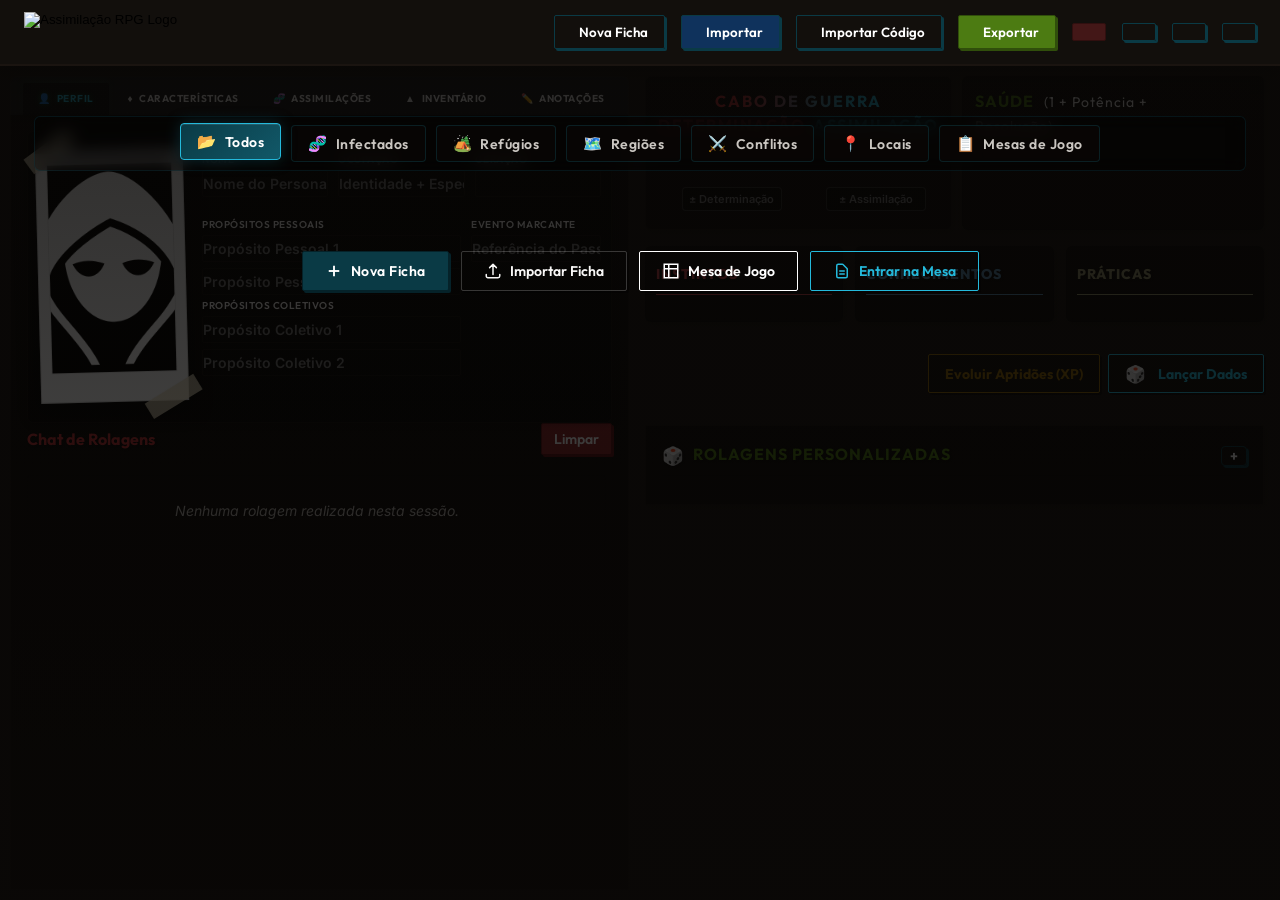
==== commit f8e25909: "change css" ====
--- a/index.html
+++ b/index.html
@@ -846,235 +846,14 @@
       <div class="sheet-layout-grid">
         <div class="sheet-pages-column">
           <div class="sheet-redesign-container">
-            
-            <!-- COLUNA ESQUERDA: PERFIL, CABO DE GUERRA E SAÚDE -->
-            <div class="sheet-redesign-left">
-              
-              <!-- CARD DO PERFIL (Polaroid + Inputs) -->
-              <div class="profile-card card-glass">
-                <div class="portrait-wrapper">
-                  <div class="polaroid-frame" id="portrait-frame" title="Clique para alterar a foto do personagem">
-                    <img id="char-portrait-img" src="./assets/avatar.png" alt="Avatar do Personagem">
-                    <div class="portrait-overlay">
-                      <span>Alterar Foto</span>
-                    </div>
-                  </div>
-                  <input type="file" id="char-portrait-input" accept="image/*" style="display: none;">
-                  
-                  <div class="portrait-side-fields">
-                    <div class="profile-field">
-                      <label for="char-name">Nome</label>
-                      <input type="text" id="char-name" class="sheet-input-text" placeholder="Nome do Personagem">
-                    </div>
-                    <div class="profile-field">
-                      <label for="char-ocupacao">Ocupação</label>
-                      <input type="text" id="char-ocupacao" class="sheet-input-text" placeholder="Identidade + Especificidade">
-                    </div>
-                    <div class="profile-field">
-                      <label for="char-generation">Geração</label>
-                      <input type="text" id="char-generation" class="sheet-input-text" readonly>
-                    </div>
-                  </div>
-                </div>
-                
-                <div class="profile-fields-grid">
-                  <div class="profile-row">
-                    <div class="profile-field full-width">
-                      <label for="char-prop-p1">Propósitos Pessoais</label>
-                      <div class="input-stacked">
-                        <input type="text" id="char-prop-p1" class="sheet-input-text" placeholder="Propósito Pessoal 1">
-                        <input type="text" id="char-prop-p2" class="sheet-input-text" placeholder="Propósito Pessoal 2">
-                      </div>
-                    </div>
-                  </div>
-                  
-                  <div class="profile-row">
-                    <div class="profile-field full-width">
-                      <label for="char-prop-col">Propósitos Coletivos</label>
-                      <div class="input-stacked">
-                        <input type="text" id="char-prop-col" class="sheet-input-text" placeholder="Propósito Coletivo 1">
-                        <input type="text" id="char-prop-col2" class="sheet-input-text" placeholder="Propósito Coletivo 2">
-                      </div>
-                    </div>
-                  </div>
-                  
-                  <div class="profile-row">
-                    <div class="profile-field full-width">
-                      <label for="char-evento">Evento Marcante</label>
-                      <input type="text" id="char-evento" class="sheet-input-text" placeholder="Referência do Passado">
-                    </div>
-                  </div>
-                </div>
-              </div>
-              
-              <div class="roll-chat-section" id="roll-chat">
-                  <div style="display: flex; justify-content: space-between; align-items: center; margin-bottom: 8px;">
-                    <h3 style="margin: 0; padding: 0;">Chat de Rolagens</h3>
-                     <button class="btn btn-sm btn-danger" id="btn-clear-chat" title="Limpar Histórico de Rolagens">Limpar</button>
-                  </div>
-                  <div class="roll-chat-messages" id="roll-chat-messages">
-                    <div class="chat-placeholder">Nenhuma rolagem realizada nesta sessão.</div>
-                  </div>
-              </div>
-              
-            </div>
-            
-            <!-- COLUNA CENTRAL: CABO DE GUERRA E SAÚDE -->
-            <div class="sheet-redesign-center">
-              
-              <!-- CABO E SAÚDE (MESMA LINHA) -->
-              <div class="status-cards-row">
-                
-                <!-- CARD CABO DE GUERRA -->
-                <div class="cabo-guerra-card card-glass" style="margin-bottom: 0;">
-                  <h3 class="status-header" style="background: linear-gradient(to right, var(--color-rust-glow) 30%, var(--color-blue-glow) 70%); background-clip: text; -webkit-background-clip: text; -webkit-text-fill-color: transparent; color: transparent;">CABO DE GUERRA</h3>
-                  
-                  <div class="cabo-guerra-display">
-                    <!-- Coluna Determinação -->
-                    <div class="cabo-side det-side">
-                      <span class="cabo-label">DETERMINAÇÃO</span>
-                      <div class="cabo-level-container">
-                        <button id="btn-dec-det" class="btn-cabo-adjust" title="Diminuir Nível de Determinação">-</button>
-                        <span id="sheet-det-level" class="cabo-level"></span>
-                        <button id="btn-inc-det" class="btn-cabo-adjust" title="Aumentar Nível de Determinação">+</button>
-                      </div>
-                      <div id="sheet-det-points" class="cabo-points-tracker">
-                        <!-- JS renderiza símbolos -->
-                      </div>
-                      <div class="cabo-math-container" style="margin-top: 8px; width: 100%; display: flex; justify-content: center;">
-                        <input type="text" id="input-det-math" class="sheet-input-text cabo-math-input" placeholder="± Determinação" style="width: 100px; text-align: center; font-size: 11px; padding: 4px; height: auto; background: rgba(0,0,0,0.5); border: 1px solid rgba(255,255,255,0.15); border-radius: 4px; color: #fff;">
-                      </div>
-                    </div>
-                    
-                    <!-- Coluna Assimilação -->
-                    <div class="cabo-side ass-side">
-                      <span class="cabo-label">ASSIMILAÇÃO</span>
-                      <div class="cabo-level-container">
-                        <button id="btn-dec-ass" class="btn-cabo-adjust" title="Diminuir Nível de Assimilação">-</button>
-                        <span id="sheet-ass-level" class="cabo-level"></span>
-                        <button id="btn-inc-ass" class="btn-cabo-adjust" title="Aumentar Nível de Assimilação">+</button>
-                      </div>
-                      <div id="sheet-ass-points" class="cabo-points-tracker">
-                        <!-- JS renderiza símbolos -->
-                      </div>
-                      <div class="cabo-math-container" style="margin-top: 8px; width: 100%; display: flex; justify-content: center;">
-                        <input type="text" id="input-ass-math" class="sheet-input-text cabo-math-input" placeholder="± Assimilação" style="width: 100px; text-align: center; font-size: 11px; padding: 4px; height: auto; background: rgba(0,0,0,0.5); border: 1px solid rgba(255,255,255,0.15); border-radius: 4px; color: #fff;">
-                      </div>
-                    </div>
-                  </div>
-                  
-
-                  
-                  <!-- Estado Suscetível Warning -->
-                  <div class="suscetivel-alert hidden" id="suscetivel-alert">
-                    <div><strong>ESTADO SUSCETÍVEL!</strong><br>Seus pontos de Determinação zeraram.</div>
-                    <button id="btn-avanco-assimilacao" class="btn btn-danger btn-sm">
-                       <span class="btn-text" style="font-size: 11px;">Avanço da Assimilação</span>
-                    </button>
-                    
-                  </div>
-                  
-                  <!-- Assimilação 10 Warning -->
-                  <div class="suscetivel-alert hidden" id="assimilacao-total-alert" style="background: rgba(141,36,40,0.3); border-color: #8d2428;">
-                    <div><strong>ASSIMILAÇÃO TOTAL!</strong> O parasita assumiu o controle completo. A personagem agora é uma criatura.</div>
-                  </div>
-                </div>
-              
-              
-              <!-- CARD SAÚDE -->
-              <div class="saude-card card-glass locked" id="saude-card-container" style="margin-bottom: 0;">
-                <h3 class="status-header" style="display: flex; justify-content: space-between; align-items: center;">
-                  <div>
-                    <span class="header-icon" data-icon="saude"></span> SAÚDE
-                    <span class="health-formula-info">(1 + Potência + Resolução)</span>
-                  </div>
-                  <button class="btn-lock-toggle-saude" title="Desbloquear Edição" style="background:none; border:none; color:var(--text-muted); cursor:pointer; padding:4px;">
-                    <span data-icon="lock" style="width:16px; height:16px; display:inline-block;"></span>
-                  </button>
-                </h3>
-                <div class="saude-edit-controls" style="display: none; justify-content: center; align-items: center; gap: 8px; margin-bottom: 12px; background: rgba(0,0,0,0.3); padding: 6px; border-radius: 6px;">
-                  <span style="font-size: 12px; color: var(--text-secondary);">Modificador de Vida Max:</span>
-                   <button id="btn-saude-mod-dec" class="btn btn-sm" style="padding: 2px 8px;">-</button>
-                  <strong id="val-saude-mod" style="font-size: 14px; min-width: 20px; text-align: center;">0</strong>
-                  <button id="btn-saude-mod-inc" class="btn btn-sm" style="padding: 2px 8px;">+</button>
-                </div>
-                <div class="health-levels-container" id="health-levels-sheet">
-                  <!-- JS renderiza dinamicamente as gotas de saúde -->
-                </div>
-              </div>
-              </div>
-              
-              <!-- APTIDÕES (TRÊS COLUNAS PARALELAS) -->
-              <div class="aptitudes-columns-container">
-                <!-- INSTINTOS -->
-                <div class="aptitude-column-card card-glass locked">
-                  <h3 class="aptitude-column-header instintos-header" style="display: flex; justify-content: space-between; align-items: center;">
-                    <span>INSTINTOS</span>
-                    <button class="btn-lock-toggle" title="Desbloquear Edição" style="background:none; border:none; color:var(--text-muted); cursor:pointer; padding:4px;">
-                      <span data-icon="lock" style="width:16px; height:16px; display:inline-block;"></span>
-                    </button>
-                  </h3>
-                  <div class="aptitude-list instintos-list" id="instincts-list-sheet">
-                    <!-- JS insere instintos -->
-                  </div>
-                </div>
-                 <!-- CONHECIMENTOS -->
-                <div class="aptitude-column-card card-glass locked">
-                  <h3 class="aptitude-column-header conhecimentos-header" style="display: flex; justify-content: space-between; align-items: center;">
-                    <span>CONHECIMENTOS</span>
-                    <button class="btn-lock-toggle" title="Desbloquear Edição" style="background:none; border:none; color:var(--text-muted); cursor:pointer; padding:4px;">
-                      <span data-icon="lock" style="width:16px; height:16px; display:inline-block;"></span>
-                    </button>
-                  </h3>
-                  <div class="aptitude-list conhecimentos-list" id="conhecimentos-list-sheet">
-                    <!-- JS insere conhecimentos -->
-                  </div>
-                </div>
-                <!-- PRÁTICAS -->
-                <div class="aptitude-column-card card-glass locked">
-                  <h3 class="aptitude-column-header praticas-header" style="display: flex; justify-content: space-between; align-items: center;">
-                    <span>PRÁTICAS</span>
-                    <button class="btn-lock-toggle" title="Desbloquear Edição" style="background:none; border:none; color:var(--text-muted); cursor:pointer; padding:4px;">
-                      <span data-icon="lock" style="width:16px; height:16px; display:inline-block;"></span>
-                    </button>
-                  </h3>
-                  <div class="aptitude-list praticas-list" id="praticas-list-sheet">
-                    <!-- JS insere práticas -->
-                  </div>
-                </div>
-              </div>
-              
-              <div style="display: flex; justify-content: flex-end; gap: 8px; margin-top: 16px;">
-                 <button id="btn-upgrade-aptitudes" class="btn" title="Gastar XP para evoluir Aptidões" style="border-color: var(--color-bronze); color: var(--color-bronze); font-size: var(--font-size-sm); padding: 8px 16px; font-family: var(--font-heading); font-weight: bold; background: rgba(0,0,0,0.4); box-shadow: 2px 2px 0px rgba(0,0,0,0.5);">
-                  <span class="btn-text">Evoluir Aptidões (XP)</span>
-                </button>
-                 <button id="btn-open-roller" class="btn" title="Abrir Rolador de Dados" style="border-color: var(--color-blue-glow); color: var(--color-blue-glow); font-size: var(--font-size-sm); padding: 8px 16px; font-family: var(--font-heading); font-weight: bold; background: rgba(0,0,0,0.4); box-shadow: 2px 2px 0px rgba(0,0,0,0.5);">
-                  <span style="font-size: 1.2em; vertical-align: middle; margin-right: 4px;">🎲</span><span class="btn-text"> Lançar Dados</span>
-                </button>
-              </div>
-
-              <!-- CARD ROLAGENS PERSONALIZADAS -->
-              <div class="custom-rolls-card card-glass" id="custom-rolls-container" style="margin-top: 16px;">
-                <h3 class="status-header" style="display: flex; justify-content: space-between; align-items: center;">
-                  <div>
-                    <span class="header-icon" style="font-size: 1.1em; vertical-align: middle; margin-right: 4px;">🎲</span> ROLAGENS PERSONALIZADAS
-                  </div>
-                  <div style="display: flex; gap: 6px;">
-                    <button id="btn-add-custom-roll" class="btn btn-sm" title="Criar Nova Rolagem" style="padding: 2px 8px; font-weight: bold; font-size: 14px; line-height: 1; border-radius: 4px;">+</button>
-                  </div>
-                </h3>
-                <div class="custom-rolls-list" id="custom-rolls-list-sheet" style="display: flex; flex-direction: column; gap: 8px; margin-top: 12px;">
-                  <!-- JS renderiza dinamicamente as rolagens salvas -->
-                </div>
-              </div>
-              
-            </div>
-            
             <!-- COLUNA DIREITA: TABS -->
             <div class="sheet-redesign-right">
               <div class="sheet-redesign-tabs-container">
                 <div class="sheet-redesign-tabs-nav card-glass">
-                  <button class="sheet-tab-btn active" data-tab="tab-mutacoes">
+                  <button class="sheet-tab-btn active" data-tab="tab-perfil">
+                    <span class="tab-btn-icon">👤</span> Perfil
+                  </button>
+                  <button class="sheet-tab-btn" data-tab="tab-mutacoes">
                     <span class="tab-btn-icon">♦</span> Características
                   </button>
                   <button class="sheet-tab-btn" data-tab="tab-assimilacoes">
@@ -1092,12 +871,79 @@
                 </div>
                 
                 <div class="sheet-redesign-tabs-content card-glass">
-                  <!-- Aba 1: Características -->
-                  <div class="sheet-tab-panel active" id="tab-mutacoes">
+                  <!-- Aba 1: Perfil -->
+                  <div class="sheet-tab-panel active" id="tab-perfil">
+                    <div class="profile-card card-glass">
+                      <div class="portrait-wrapper">
+                        <div class="polaroid-frame" id="portrait-frame" title="Clique para alterar a foto do personagem">
+                          <img id="char-portrait-img" src="./assets/avatar.png" alt="Avatar do Personagem">
+                          <div class="portrait-overlay">
+                            <span>Alterar Foto</span>
+                          </div>
+                        </div>
+                        <input type="file" id="char-portrait-input" accept="image/*" style="display: none;">
+                        <div class="col-2">
+                          <div class="portrait-side-fields">
+                          <div class="profile-field">
+                            <label for="char-name">Nome</label>
+                            <input type="text" id="char-name" class="sheet-input-text" placeholder="Nome do Personagem">
+                          </div>
+                          <div class="profile-field">
+                            <label for="char-ocupacao">Ocupação</label>
+                            <input type="text" id="char-ocupacao" class="sheet-input-text" placeholder="Identidade + Especificidade">
+                          </div>
+                          <div class="profile-field">
+                            <label for="char-generation">Geração</label>
+                            <input type="text" id="char-generation" class="sheet-input-text">
+                          </div>
+                        </div>
+                         <div class="profile-fields-grid">
+                        <div class="profile-row">
+                          <div class="profile-field full-width">
+                            <label for="char-prop-p1">Propósitos Pessoais</label>
+                            <div class="input-stacked">
+                              <input type="text" id="char-prop-p1" class="sheet-input-text" placeholder="Propósito Pessoal 1">
+                              <input type="text" id="char-prop-p2" class="sheet-input-text" placeholder="Propósito Pessoal 2">
+                            </div>
+                            <label for="char-prop-col">Propósitos Coletivos</label>
+                            <div class="input-stacked">
+                              <input type="text" id="char-prop-col" class="sheet-input-text" placeholder="Propósito Coletivo 1">
+                              <input type="text" id="char-prop-col2" class="sheet-input-text" placeholder="Propósito Coletivo 2">
+                            </div>
+                          </div>
+                        </div>
+                        
+                        <div class="profile-row">
+                          <div class="profile-field full-width">
+                            <label for="char-evento">Evento Marcante</label>
+                            <input type="text" id="char-evento" class="sheet-input-text" placeholder="Referência do Passado">
+                          </div>
+                        </div>
+                      </div>
+                        </div>
+                        
+                      </div>
+                      
+                     
+                    </div>
+                    
+                    <div class="roll-chat-section" id="roll-chat">
+                        <div style="display: flex; justify-content: space-between; align-items: center; margin-bottom: 8px;">
+                          <h3 style="margin: 0; padding: 0;">Chat de Rolagens</h3>
+                           <button class="btn btn-sm btn-danger" id="btn-clear-chat" title="Limpar Histórico de Rolagens">Limpar</button>
+                        </div>
+                        <div class="roll-chat-messages" id="roll-chat-messages">
+                          <div class="chat-placeholder">Nenhuma rolagem realizada nesta sessão.</div>
+                        </div>
+                    </div>
+                  </div>
+
+                  <!-- Aba 2: Características -->
+                  <div class="sheet-tab-panel" id="tab-mutacoes">
                     <!-- Seção de Características Adquiridas -->
                     <div class="sheet-section section-traits">
                       <div class="sheet-section-header">
-                        <button id="btn-add-trait-sheet" class="btn btn-sm" style="padding: 2px 8px; font-weight: bold; font-size: 14px; line-height: 1; border-radius: 4px;" title="Adicionar Característica (XP)">+</button>
+                        <button id="btn-add-trait-sheet" class="btn btn-sm" style="padding: 8px 8px; font-weight: bold; font-size: 20px; line-height: 1; border-radius: 4px;" title="Adicionar Característica (XP)">+</button>
                         <h3 class="section-title section-title-clean">CARACTERÍSTICAS</h3>
                         <div style="display: flex; align-items: center; gap: 6px;">
                           <div class="xp-counter" style="margin: 0; font-size: var(--font-size-md); font-family: var(--font-heading); display: flex; align-items: center; gap: 6px;">
@@ -1114,7 +960,7 @@
                     </div>
                   </div>
 
-                  <!-- Aba 2: Assimilações -->
+                  <!-- Aba 3: Assimilações -->
                   <div class="sheet-tab-panel" id="tab-assimilacoes">
                     <div class="assimilation-buttons-container" style="display: flex; gap: 8px;">
                           <button id="btn-assimilation-test-sheet" class="btn btn-sm" title="Realizar Teste de Assimilação">
@@ -1142,7 +988,7 @@
                     </div>
                   </div>
                   
-                  <!-- Aba 3: Inventário -->
+                  <!-- Aba 4: Inventário -->
                   <div class="sheet-tab-panel" id="tab-inventario">
                     <div class="inventory-block">
                       <h3 class="section-title">INVENTÁRIO</h3>
@@ -1187,7 +1033,7 @@
                     </div>
                   </div>
                   
-                  <!-- Aba 3: Anotações -->
+                  <!-- Aba 5: Anotações -->
                   <div class="sheet-tab-panel" id="tab-anotacoes">
                     <div class="notes-block">
                       <h3 class="section-title">ANOTAÇÕES</h3>
@@ -1195,7 +1041,7 @@
                     </div>
                   </div>
 
-                  <!-- Aba 4: Homebrew -->
+                  <!-- Aba 6: Homebrew -->
                   <div class="sheet-tab-panel" id="tab-homebrew">
                     <div class="homebrew-block">
                       <h3 class="section-title">HOMEBREW</h3>
@@ -1233,6 +1079,157 @@
               </div>
               
             </div>
+            <!-- COLUNA CENTRAL: CABO DE GUERRA E SAÚDE -->
+            <div class="sheet-redesign-center">
+              
+              <!-- CABO E SAÚDE (MESMA LINHA) -->
+              <div class="status-cards-row">
+                
+                <!-- CARD CABO DE GUERRA -->
+                <div class="cabo-guerra-card card-glass" style="margin-bottom: 0;">
+                  <h3 class="status-header" style="background: linear-gradient(to right, var(--color-rust-glow) 30%, var(--color-blue-glow) 70%); background-clip: text; -webkit-background-clip: text; -webkit-text-fill-color: transparent; color: transparent;">CABO DE GUERRA</h3>
+                  
+                  <div class="cabo-guerra-display">
+                    <!-- Coluna Determinação -->
+                    <div class="cabo-side det-side">
+                      <span class="cabo-label">DETERMINAÇÃO</span>
+                      <div class="cabo-level-container">
+                        <button id="btn-dec-det" class="btn-cabo-adjust" title="Diminuir Nível de Determinação">-</button>
+                        <span id="sheet-det-level" class="cabo-level"></span>
+                        <button id="btn-inc-det" class="btn-cabo-adjust" title="Aumentar Nível de Determinação">+</button>
+                      </div>
+                      <div id="sheet-det-points" class="cabo-points-tracker">
+                        <!-- JS renderiza símbolos -->
+                      </div>
+                      <div class="cabo-math-container" style="margin-top: 8px; width: 100%; display: flex; justify-content: center;">
+                        <input type="text" id="input-det-math" class="sheet-input-text cabo-math-input" placeholder="± Determinação" style="width: 100px; text-align: center; font-size: 11px; padding: 4px; height: auto; background: rgba(0,0,0,0.5); border: 1px solid rgba(255,255,255,0.15); border-radius: 4px; color: #fff;">
+                      </div>
+                    </div>
+                    
+                    <!-- Coluna Assimilação -->
+                    <div class="cabo-side ass-side">
+                      <span class="cabo-label">ASSIMILAÇÃO</span>
+                      <div class="cabo-level-container">
+                        <button id="btn-dec-ass" class="btn-cabo-adjust" title="Diminuir Nível de Assimilação">-</button>
+                        <span id="sheet-ass-level" class="cabo-level"></span>
+                        <button id="btn-inc-ass" class="btn-cabo-adjust" title="Aumentar Nível de Assimilação">+</button>
+                      </div>
+                      <div id="sheet-ass-points" class="cabo-points-tracker">
+                        <!-- JS renderiza símbolos -->
+                      </div>
+                      <div class="cabo-math-container" style="margin-top: 8px; width: 100%; display: flex; justify-content: center;">
+                        <input type="text" id="input-ass-math" class="sheet-input-text cabo-math-input" placeholder="± Assimilação" style="width: 100px; text-align: center; font-size: 11px; padding: 4px; height: auto; background: rgba(0,0,0,0.5); border: 1px solid rgba(255,255,255,0.15); border-radius: 4px; color: #fff;">
+                      </div>
+                    </div>
+                  </div>
+                  
+
+                  
+                  <!-- Estado Suscetível Warning -->
+                  <div class="suscetivel-alert hidden" id="suscetivel-alert">
+                    <div><strong>ESTADO SUSCETÍVEL!</strong><br>Seus pontos de Determinação zeraram.</div>
+                    <button id="btn-avanco-assimilacao" class="btn btn-danger btn-sm">
+                       <span class="btn-text" style="font-size: 11px;">Avanço da Assimilação</span>
+                    </button>
+                    
+                  </div>
+                  
+                  <!-- Assimilação 10 Warning -->
+                  <div class="suscetivel-alert hidden" id="assimilacao-total-alert" style="background: rgba(141,36,40,0.3); border-color: #8d2428;">
+                    <div><strong>ASSIMILAÇÃO TOTAL!</strong> O parasita assumiu o controle completo. A personagem agora é uma criatura.</div>
+                  </div>
+                </div>
+              
+              
+              <!-- CARD SAÚDE -->
+              <div class="saude-card card-glass locked" id="saude-card-container" style="margin-bottom: 0;">
+                <h3 class="status-header" style="display: flex; justify-content: space-between; align-items: center;">
+                  <div>
+                    <span class="header-icon" data-icon="saude"></span> SAÚDE
+                    <span class="health-formula-info">(1 + Potência + Resolução)</span>
+                  </div>
+                  <button class="btn-lock-toggle-saude" title="Desbloquear Edição" style="background:none; border:none; color:var(--text-muted); cursor:pointer; padding:4px;">
+                    <span data-icon="lock" style="width:16px; height:16px; display:inline-block;"></span>
+                  </button>
+                </h3>
+                <div class="saude-edit-controls" style="display: none; justify-content: center; align-items: center; gap: 8px; margin-bottom: 12px; background: rgba(0,0,0,0.3); padding: 6px; border-radius: 6px;">
+                  <span style="font-size: 12px; color: var(--text-secondary);">Modificador de Vida Max:</span>
+                   <button id="btn-saude-mod-dec" class="btn btn-sm" style="padding: 2px 8px;">-</button>
+                  <strong id="val-saude-mod" style="font-size: 14px; min-width: 20px; text-align: center;">0</strong>
+                  <button id="btn-saude-mod-inc" class="btn btn-sm" style="padding: 2px 8px;">+</button>
+                </div>
+                <div class="health-levels-container" id="health-levels-sheet">
+                  <!-- JS renderiza dinamicamente as gotas de saúde -->
+                </div>
+              </div>
+              </div>
+              
+              <!-- APTIDÕES (TRÊS COLUNAS PARALELAS) -->
+              <div class="aptitudes-columns-container">
+                <!-- INSTINTOS -->
+                <div class="aptitude-column-card card-glass locked">
+                  <h3 class="aptitude-column-header instintos-header" style="display: flex; justify-content: space-between; align-items: center;">
+                    <span>INSTINTOS</span>
+                    <button class="btn-lock-toggle" title="Desbloquear Edição" style="background:none; border:none; color:var(--text-muted); cursor:pointer; padding:4px;">
+                      <span data-icon="lock" style="width:16px; height:16px; display:inline-block;"></span>
+                    </button>
+                  </h3>
+                  <div class="aptitude-list instintos-list" id="instincts-list-sheet">
+                    <!-- JS insere instintos -->
+                  </div>
+                </div>
+                 <!-- CONHECIMENTOS -->
+                <div class="aptitude-column-card card-glass locked">
+                  <h3 class="aptitude-column-header conhecimentos-header" style="display: flex; justify-content: space-between; align-items: center;">
+                    <span>CONHECIMENTOS</span>
+                    <button class="btn-lock-toggle" title="Desbloquear Edição" style="background:none; border:none; color:var(--text-muted); cursor:pointer; padding:4px;">
+                      <span data-icon="lock" style="width:16px; height:16px; display:inline-block;"></span>
+                    </button>
+                  </h3>
+                  <div class="aptitude-list conhecimentos-list" id="conhecimentos-list-sheet">
+                    <!-- JS insere conhecimentos -->
+                  </div>
+                </div>
+                <!-- PRÁTICAS -->
+                <div class="aptitude-column-card card-glass locked">
+                  <h3 class="aptitude-column-header praticas-header" style="display: flex; justify-content: space-between; align-items: center;">
+                    <span>PRÁTICAS</span>
+                    <button class="btn-lock-toggle" title="Desbloquear Edição" style="background:none; border:none; color:var(--text-muted); cursor:pointer; padding:4px;">
+                      <span data-icon="lock" style="width:16px; height:16px; display:inline-block;"></span>
+                    </button>
+                  </h3>
+                  <div class="aptitude-list praticas-list" id="praticas-list-sheet">
+                    <!-- JS insere práticas -->
+                  </div>
+                </div>
+              </div>
+              
+              <div style="display: flex; justify-content: flex-end; gap: 8px; margin-top: 16px;">
+                 <button id="btn-upgrade-aptitudes" class="btn" title="Gastar XP para evoluir Aptidões" style="border-color: var(--color-bronze); color: var(--color-bronze); font-size: var(--font-size-sm); padding: 8px 16px; font-family: var(--font-heading); font-weight: bold; background: rgba(0,0,0,0.4); box-shadow: 2px 2px 0px rgba(0,0,0,0.5);">
+                  <span class="btn-text">Evoluir Aptidões (XP)</span>
+                </button>
+                 <button id="btn-open-roller" class="btn" title="Abrir Rolador de Dados" style="border-color: var(--color-blue-glow); color: var(--color-blue-glow); font-size: var(--font-size-sm); padding: 8px 16px; font-family: var(--font-heading); font-weight: bold; background: rgba(0,0,0,0.4); box-shadow: 2px 2px 0px rgba(0,0,0,0.5);">
+                  <span style="font-size: 1.2em; vertical-align: middle; margin-right: 4px;">🎲</span><span class="btn-text"> Lançar Dados</span>
+                </button>
+              </div>
+
+              <!-- CARD ROLAGENS PERSONALIZADAS -->
+              <div class="custom-rolls-card card-glass" id="custom-rolls-container" style="margin-top: 16px;">
+                <h3 class="status-header" style="display: flex; justify-content: space-between; align-items: center;">
+                  <div>
+                    <span class="header-icon" style="font-size: 1.1em; vertical-align: middle; margin-right: 4px;">🎲</span> ROLAGENS PERSONALIZADAS
+                  </div>
+                  <div style="display: flex; gap: 6px;">
+                    <button id="btn-add-custom-roll" class="btn btn-sm" title="Criar Nova Rolagem" style="padding: 2px 8px; font-weight: bold; font-size: 14px; line-height: 1; border-radius: 4px;">+</button>
+                  </div>
+                </h3>
+                <div class="custom-rolls-list" id="custom-rolls-list-sheet" style="display: flex; flex-direction: column; gap: 8px; margin-top: 12px;">
+                  <!-- JS renderiza dinamicamente as rolagens salvas -->
+                </div>
+              </div>
+              
+            </div>
+            
             
           </div>
         </div> <!-- Fim .sheet-pages-column -->
--- a/css/landing.css
+++ b/css/landing.css
@@ -4,15 +4,7 @@
    ========================================================== */
 
 /* Tela de landing: ocupa todo o espaço disponível */
-#landing-screen {
-  position: relative;
-  width: 100%;
-  height: 100%;
-  display: flex;
-  align-items: center;
-  justify-content: center;
-  overflow: hidden;
-}
+
 
 /* Overlay escuro sobre o fundo */
 .landing-bg-overlay {
--- a/css/mesa.css
+++ b/css/mesa.css
@@ -622,16 +622,6 @@
   padding: 2px 8px;
 }
 
-@media (max-width: 768px) {
-  #table-player-panel { width: 160px; }
-  #table-roll-panel   { width: 180px; }
-  #table-map-panel    { flex: 1; }
-}
-
-@media (max-width: 540px) {
-  #table-player-panel { width: 120px; }
-  #table-roll-panel   { display: none; }
-}
 
 
 /* ── Botão Flutuante (FAB) da Mesa ─────────────────────────────────────────── */
@@ -1640,6 +1630,7 @@
 }
 
 .mesa-ativacoes-header {
+  background-color: #00000085;
   display: flex;
   align-items: center;
   justify-content: space-between;
@@ -1661,6 +1652,7 @@
 }
 
 .mesa-ativacoes-body {
+  background-color: #00000085;
   flex: 1;
   overflow-y: auto;
   padding: 8px 12px;
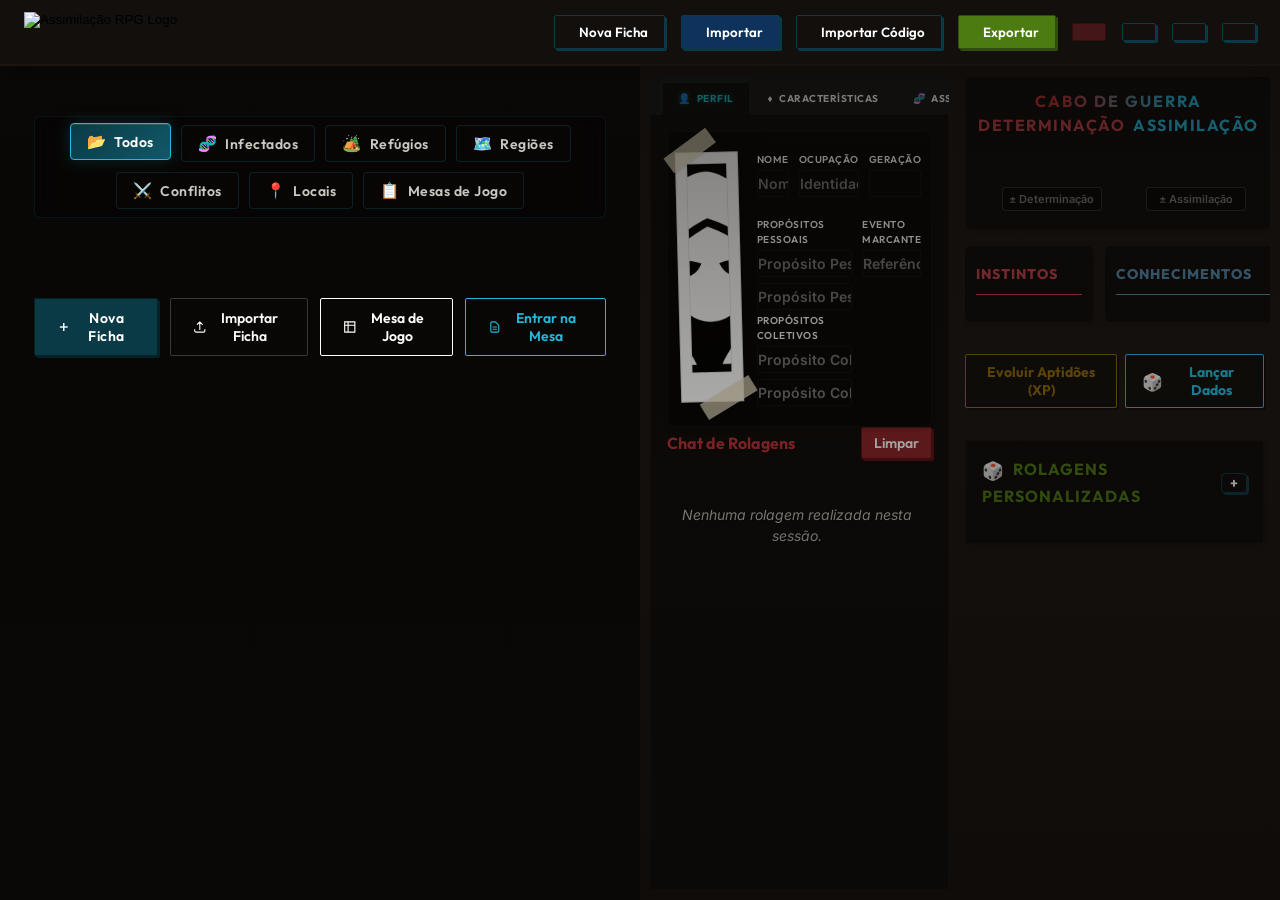
==== commit 842bc212: "feat: implement modular architecture, centralized state management, and enhanced dice rolling system" ====
--- a/index.html
+++ b/index.html
@@ -1600,7 +1600,15 @@
           .then(reg => console.log('Service Worker registrado com sucesso:', reg.scope))
           .catch(err => console.error('Erro ao registrar Service Worker:', err));
       });
+
+      navigator.serviceWorker.addEventListener('message', (event) => {
+        if (event.data && event.data.type === 'RELOAD_APP') {
+          console.log('Ordem do Service Worker recebida: Servidor verificado (Resposta OK). Recarregando aplicação...');
+          window.location.reload();
+        }
+      });
     }
   </script>
+
 </body>
 </html>
--- a/css/landing.css
+++ b/css/landing.css
@@ -10,12 +10,10 @@
 .landing-bg-overlay {
   position: absolute;
   inset: 0;
-  background: linear-gradient(
-    to bottom,
-    rgba(10, 8, 6, 0.55) 0%,
-    rgba(10, 8, 6, 0.35) 40%,
-    rgba(10, 8, 6, 0.70) 100%
-  );
+  background: linear-gradient(to bottom,
+      rgba(10, 8, 6, 0.55) 0%,
+      rgba(10, 8, 6, 0.35) 40%,
+      rgba(10, 8, 6, 0.70) 100%);
   pointer-events: none;
   z-index: 0;
 }
@@ -44,7 +42,7 @@
   letter-spacing: 4px;
   text-transform: uppercase;
   color: var(--text-primary);
-  text-shadow: 0 0 30px rgba(18, 93, 110, 0.6), 0 2px 8px rgba(0,0,0,0.8);
+  text-shadow: 0 0 30px rgba(18, 93, 110, 0.6), 0 2px 8px rgba(0, 0, 0, 0.8);
   margin-bottom: 8px;
 }
 
@@ -272,7 +270,7 @@
   background: rgba(10, 8, 6, 0.95);
   border: 1px solid rgba(18, 93, 110, 0.4);
   border-radius: var(--radius-md);
-  box-shadow: 0 8px 24px rgba(0,0,0,0.6);
+  box-shadow: 0 8px 24px rgba(0, 0, 0, 0.6);
   min-width: 160px;
   z-index: 100;
   overflow: hidden;
@@ -285,8 +283,15 @@
 }
 
 @keyframes dropdown-in {
-  from { opacity: 0; transform: translateY(-4px); }
-  to   { opacity: 1; transform: translateY(0); }
+  from {
+    opacity: 0;
+    transform: translateY(-4px);
+  }
+
+  to {
+    opacity: 1;
+    transform: translateY(0);
+  }
 }
 
 .char-actions-dropdown button {
@@ -357,7 +362,7 @@
 
 .empty-sub {
   font-size: var(--font-size-sm);
-  color: rgba(255,255,255,0.3);
+  color: rgba(255, 255, 255, 0.3);
 }
 
 /* ==========================================================
@@ -387,25 +392,27 @@
 
 .btn-landing-secondary {
   background-color: transparent;
-  border-color: rgba(255,255,255,0.2);
-  box-shadow: 2px 2px 0 rgba(0,0,0,0.3);
+  border-color: rgba(255, 255, 255, 0.2);
+  box-shadow: 2px 2px 0 rgba(0, 0, 0, 0.3);
   color: var(--text-secondary);
   padding: 10px 22px;
   font-size: var(--font-size-sm);
 }
 
 .btn-landing-secondary:hover:not(:disabled) {
-  background-color: rgba(255,255,255,0.05);
+  background-color: rgba(255, 255, 255, 0.05);
   transform: translate(1px, 1px);
-  box-shadow: 1px 1px 0 rgba(0,0,0,0.3);
+  box-shadow: 1px 1px 0 rgba(0, 0, 0, 0.3);
 }
 
 /* ==================== Mobile Responsive Adjustments ==================== */
 @media (max-width: 600px) {
+
   /* Show mobile menu button */
   .btn-mobile-menu {
     display: block;
   }
+
   /* Header layout */
   .main-header {
     flex-direction: column;
@@ -413,6 +420,7 @@
     gap: 8px;
     padding: 8px 12px;
   }
+
   .header-controls {
     justify-content: space-between;
     flex-wrap: wrap;
@@ -421,35 +429,41 @@
 
   /* Landing content padding and max width */
   .landing-content {
-    padding: 16px 12px;
     max-width: 100%;
-    gap: 16px;
-  }
+    gap: 8px;
+    padding: 0;
+  }
+
   .landing-tabs {
     gap: 6px;
     padding: 6px;
     margin: 4px 0 10px 0;
   }
+
   .landing-tab {
     padding: 6px 10px;
     font-size: var(--font-size-xs);
     gap: 4px;
   }
+
   .landing-title {
     font-size: var(--font-size-xxl);
   }
+
   .characters-grid {
     flex-direction: column;
     align-items: center;
     gap: 12px;
   }
+
   .character-card {
     width: 120px;
     height: 140px;
   }
+
   .landing-footer-actions {
     flex-direction: column;
     width: 100%;
     gap: 8px;
   }
-}
+}
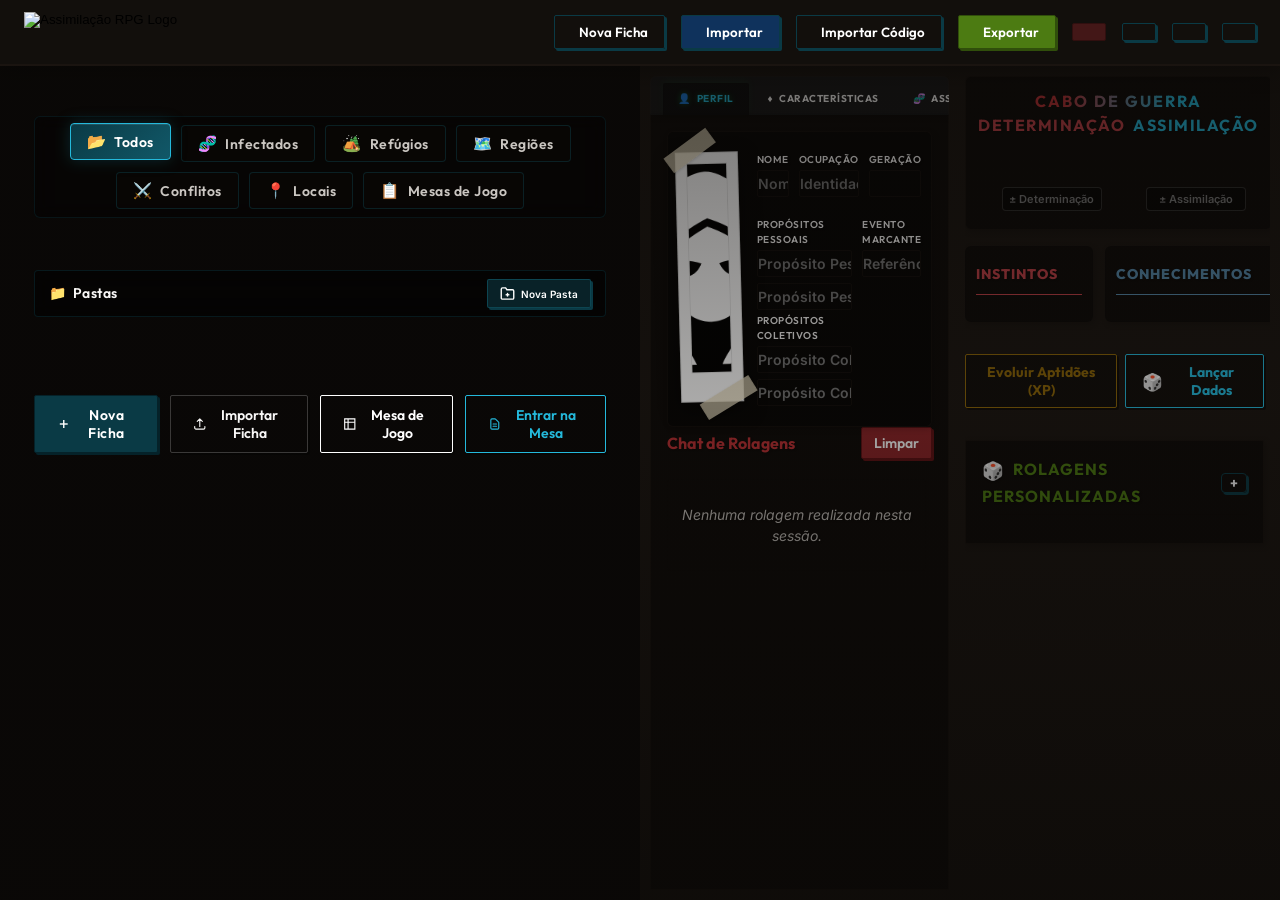
==== commit 1e04640b: "fix erro assimilação e add de pasta" ====
--- a/index.html
+++ b/index.html
@@ -177,6 +177,29 @@
           </button>
         </div>
 
+        <!-- Barra de Ações de Pastas / Organização -->
+        <div class="landing-folder-bar" id="landing-folder-bar">
+          <div class="folder-bar-left">
+            <span class="folder-bar-title">
+              <span class="folder-bar-icon">📁</span> Pastas
+            </span>
+          </div>
+          <div class="folder-bar-actions">
+            <button id="btn-collapse-all-folders" class="btn btn-folder-secondary hidden" title="Recolher todas as pastas">
+              <svg viewBox="0 0 24 24" width="14" height="14" fill="none" stroke="currentColor" stroke-width="2"><polyline points="4 14 12 6 20 14"/></svg>
+              Recolher
+            </button>
+            <button id="btn-expand-all-folders" class="btn btn-folder-secondary hidden" title="Expandir todas as pastas">
+              <svg viewBox="0 0 24 24" width="14" height="14" fill="none" stroke="currentColor" stroke-width="2"><polyline points="4 10 12 18 20 10"/></svg>
+              Expandir
+            </button>
+            <button id="btn-new-folder" class="btn btn-new-folder-action" title="Criar nova pasta para organizar fichas">
+              <svg viewBox="0 0 24 24" width="15" height="15" fill="none" stroke="currentColor" stroke-width="2.2"><path d="M22 19a2 2 0 0 1-2 2H4a2 2 0 0 1-2-2V5a2 2 0 0 1 2-2h5l2 3h9a2 2 0 0 1 2 2z"/><line x1="12" y1="11" x2="12" y2="17"/><line x1="9" y1="14" x2="15" y2="14"/></svg>
+              Nova Pasta
+            </button>
+          </div>
+        </div>
+
         <!-- Grid de personagens -->
         <div id="characters-list" class="characters-grid"></div>
 
--- a/css/landing.css
+++ b/css/landing.css
@@ -405,6 +405,372 @@
   box-shadow: 1px 1px 0 rgba(0, 0, 0, 0.3);
 }
 
+/* ==========================================================
+   BARRA DE PASTAS E ORGANIZAÇÃO
+   ========================================================== */
+.landing-folder-bar {
+  display: flex;
+  align-items: center;
+  justify-content: space-between;
+  width: 100%;
+  max-width: 1000px;
+  margin: 4px auto 14px auto;
+  padding: 8px 14px;
+  background: rgba(0, 0, 0, 0.45);
+  border: 1px solid rgba(18, 93, 110, 0.25);
+  border-radius: var(--radius-md);
+  backdrop-filter: blur(8px);
+  gap: 12px;
+}
+
+.folder-bar-left {
+  display: flex;
+  align-items: center;
+  gap: 8px;
+}
+
+.folder-bar-title {
+  font-family: var(--font-heading);
+  font-size: var(--font-size-sm);
+  font-weight: 600;
+  color: var(--text-secondary);
+  display: flex;
+  align-items: center;
+  gap: 6px;
+  letter-spacing: 0.5px;
+}
+
+.folder-bar-actions {
+  display: flex;
+  align-items: center;
+  gap: 8px;
+}
+
+.btn-new-folder-action {
+  background: rgba(18, 93, 110, 0.35);
+  border: 1px solid rgba(18, 93, 110, 0.6);
+  border-radius: var(--radius-sm);
+  color: var(--text-primary);
+  font-family: var(--font-body);
+  font-size: var(--font-size-xs);
+  font-weight: 600;
+  padding: 6px 12px;
+  display: inline-flex;
+  align-items: center;
+  gap: 6px;
+  cursor: pointer;
+  transition: all 0.2s ease;
+}
+
+.btn-new-folder-action:hover {
+  background: rgba(18, 93, 110, 0.7);
+  border-color: var(--color-blue-glow);
+  box-shadow: 0 0 12px rgba(18, 93, 110, 0.5);
+  transform: translateY(-1px);
+}
+
+.btn-folder-secondary {
+  background: rgba(255, 255, 255, 0.05);
+  border: 1px solid rgba(255, 255, 255, 0.12);
+  border-radius: var(--radius-sm);
+  color: var(--text-muted);
+  font-family: var(--font-body);
+  font-size: var(--font-size-xs);
+  padding: 5px 10px;
+  display: inline-flex;
+  align-items: center;
+  gap: 5px;
+  cursor: pointer;
+  transition: all 0.15s ease;
+}
+
+.btn-folder-secondary:hover {
+  background: rgba(255, 255, 255, 0.1);
+  color: var(--text-primary);
+  border-color: rgba(255, 255, 255, 0.25);
+}
+
+/* ==========================================================
+   SEÇÕES DE PASTA (FOLDER GROUPS)
+   ========================================================== */
+.folder-group {
+  width: 100%;
+  max-width: 1000px;
+  margin: 0 auto 16px auto;
+  background: rgba(0, 0, 0, 0.5);
+  border: 1px solid rgba(18, 93, 110, 0.3);
+  border-radius: var(--radius-md);
+  overflow: hidden;
+  transition: border-color 0.2s ease, box-shadow 0.2s ease, background 0.2s ease;
+  backdrop-filter: blur(8px);
+}
+
+.folder-group.unassigned-group {
+  border-color: rgba(255, 255, 255, 0.12);
+  background: rgba(0, 0, 0, 0.35);
+}
+
+.folder-group.drag-target-active {
+  border-color: var(--color-blue-glow) !important;
+  box-shadow: 0 0 16px rgba(18, 93, 110, 0.6), inset 0 0 12px rgba(18, 93, 110, 0.25);
+  background: rgba(18, 93, 110, 0.15) !important;
+}
+
+.folder-group-header {
+  display: flex;
+  align-items: center;
+  justify-content: space-between;
+  padding: 10px 14px;
+  background: rgba(18, 93, 110, 0.12);
+  border-bottom: 1px solid rgba(18, 93, 110, 0.25);
+  user-select: none;
+  gap: 12px;
+}
+
+.unassigned-group .folder-group-header {
+  background: rgba(255, 255, 255, 0.03);
+  border-bottom-color: rgba(255, 255, 255, 0.08);
+}
+
+.folder-info-btn {
+  display: flex;
+  align-items: center;
+  gap: 10px;
+  cursor: pointer;
+  flex: 1;
+  min-width: 0;
+}
+
+.folder-collapse-arrow {
+  background: none;
+  border: none;
+  color: var(--text-muted);
+  cursor: pointer;
+  padding: 0;
+  display: flex;
+  align-items: center;
+  justify-content: center;
+  transition: transform 0.2s ease, color 0.2s ease;
+}
+
+.folder-group.is-collapsed .folder-collapse-arrow {
+  transform: rotate(-90deg);
+}
+
+.folder-info-btn:hover .folder-collapse-arrow {
+  color: var(--color-blue-glow);
+}
+
+.folder-icon {
+  font-size: 1.2rem;
+  line-height: 1;
+  display: inline-flex;
+  align-items: center;
+}
+
+.folder-title {
+  font-family: var(--font-heading);
+  font-size: var(--font-size-md);
+  font-weight: 600;
+  color: var(--text-primary);
+  margin: 0;
+  white-space: nowrap;
+  overflow: hidden;
+  text-overflow: ellipsis;
+  letter-spacing: 0.5px;
+}
+
+.folder-counter {
+  font-family: var(--font-body);
+  font-size: var(--font-size-xs);
+  padding: 2px 8px;
+  background: rgba(18, 93, 110, 0.25);
+  border: 1px solid rgba(18, 93, 110, 0.4);
+  color: var(--color-blue-glow);
+  border-radius: 12px;
+  font-weight: 500;
+  white-space: nowrap;
+}
+
+.unassigned-group .folder-counter {
+  background: rgba(255, 255, 255, 0.06);
+  border-color: rgba(255, 255, 255, 0.12);
+  color: var(--text-muted);
+}
+
+.folder-actions {
+  display: flex;
+  align-items: center;
+  gap: 6px;
+  flex-shrink: 0;
+}
+
+.btn-folder-header-action {
+  background: rgba(0, 0, 0, 0.4);
+  border: 1px solid rgba(255, 255, 255, 0.1);
+  border-radius: var(--radius-sm);
+  color: var(--text-muted);
+  font-family: var(--font-body);
+  font-size: var(--font-size-xs);
+  padding: 4px 8px;
+  display: inline-flex;
+  align-items: center;
+  gap: 4px;
+  cursor: pointer;
+  transition: all 0.15s ease;
+}
+
+.btn-folder-header-action:hover {
+  background: rgba(18, 93, 110, 0.4);
+  border-color: rgba(18, 93, 110, 0.6);
+  color: var(--text-primary);
+}
+
+.btn-folder-header-action.btn-folder-danger:hover {
+  background: rgba(141, 36, 40, 0.4);
+  border-color: var(--color-rust-glow);
+  color: var(--color-rust-glow);
+}
+
+.folder-cards-grid {
+  display: flex;
+  flex-wrap: wrap;
+  gap: 16px;
+  padding: 16px;
+  justify-content: flex-start;
+  min-height: 80px;
+  transition: opacity 0.2s ease;
+}
+
+.folder-group.is-collapsed .folder-cards-grid {
+  display: none !important;
+}
+
+.folder-empty-dropzone {
+  display: flex;
+  flex-direction: column;
+  align-items: center;
+  justify-content: center;
+  width: 100%;
+  padding: 24px;
+  border: 1px dashed rgba(18, 93, 110, 0.35);
+  border-radius: var(--radius-sm);
+  color: var(--text-muted);
+  font-size: var(--font-size-xs);
+  gap: 6px;
+  background: rgba(0, 0, 0, 0.2);
+  transition: all 0.2s ease;
+}
+
+.folder-empty-dropzone.drag-target-active {
+  border-color: var(--color-blue-glow);
+  background: rgba(18, 93, 110, 0.15);
+  color: var(--text-primary);
+}
+
+/* ==========================================================
+   DRAG AND DROP STATES
+   ========================================================== */
+.character-card[draggable="true"] {
+  cursor: grab;
+}
+
+.character-card[draggable="true"]:active {
+  cursor: grabbing;
+}
+
+.character-card.is-dragging {
+  opacity: 0.35;
+  transform: scale(0.95);
+  border-color: var(--color-blue-glow);
+}
+
+/* ==========================================================
+   MODAL DE PASTAS & MOVER PARA PASTA
+   ========================================================== */
+.folder-modal-content {
+  display: flex;
+  flex-direction: column;
+  gap: 16px;
+}
+
+.folder-icons-selector {
+  display: flex;
+  flex-wrap: wrap;
+  gap: 8px;
+  margin-top: 6px;
+}
+
+.folder-icon-option {
+  width: 38px;
+  height: 38px;
+  border-radius: var(--radius-sm);
+  background: rgba(0, 0, 0, 0.4);
+  border: 1px solid rgba(255, 255, 255, 0.1);
+  font-size: 1.25rem;
+  display: flex;
+  align-items: center;
+  justify-content: center;
+  cursor: pointer;
+  transition: all 0.15s ease;
+}
+
+.folder-icon-option:hover {
+  background: rgba(18, 93, 110, 0.3);
+  border-color: rgba(18, 93, 110, 0.6);
+  transform: scale(1.05);
+}
+
+.folder-icon-option.active {
+  background: rgba(18, 93, 110, 0.5);
+  border-color: var(--color-blue-glow);
+  box-shadow: 0 0 8px rgba(18, 93, 110, 0.6);
+}
+
+.folder-select-list {
+  display: flex;
+  flex-direction: column;
+  gap: 8px;
+  max-height: 280px;
+  overflow-y: auto;
+  padding-right: 4px;
+}
+
+.folder-select-item {
+  display: flex;
+  align-items: center;
+  justify-content: space-between;
+  padding: 10px 14px;
+  background: rgba(0, 0, 0, 0.4);
+  border: 1px solid rgba(18, 93, 110, 0.25);
+  border-radius: var(--radius-sm);
+  cursor: pointer;
+  transition: all 0.15s ease;
+}
+
+.folder-select-item:hover {
+  background: rgba(18, 93, 110, 0.25);
+  border-color: rgba(18, 93, 110, 0.6);
+}
+
+.folder-select-item.is-current {
+  border-color: var(--color-blue-glow);
+  background: rgba(18, 93, 110, 0.2);
+}
+
+.folder-select-item-left {
+  display: flex;
+  align-items: center;
+  gap: 10px;
+}
+
+.folder-select-name {
+  font-family: var(--font-heading);
+  font-size: var(--font-size-sm);
+  color: var(--text-primary);
+  font-weight: 500;
+}
+
 /* ==================== Mobile Responsive Adjustments ==================== */
 @media (max-width: 600px) {
 
@@ -466,4 +832,17 @@
     width: 100%;
     gap: 8px;
   }
+
+  .landing-folder-bar {
+    padding: 6px 10px;
+  }
+
+  .folder-group-header {
+    flex-wrap: wrap;
+    gap: 8px;
+  }
+
+  .folder-cards-grid {
+    justify-content: center;
+  }
 }
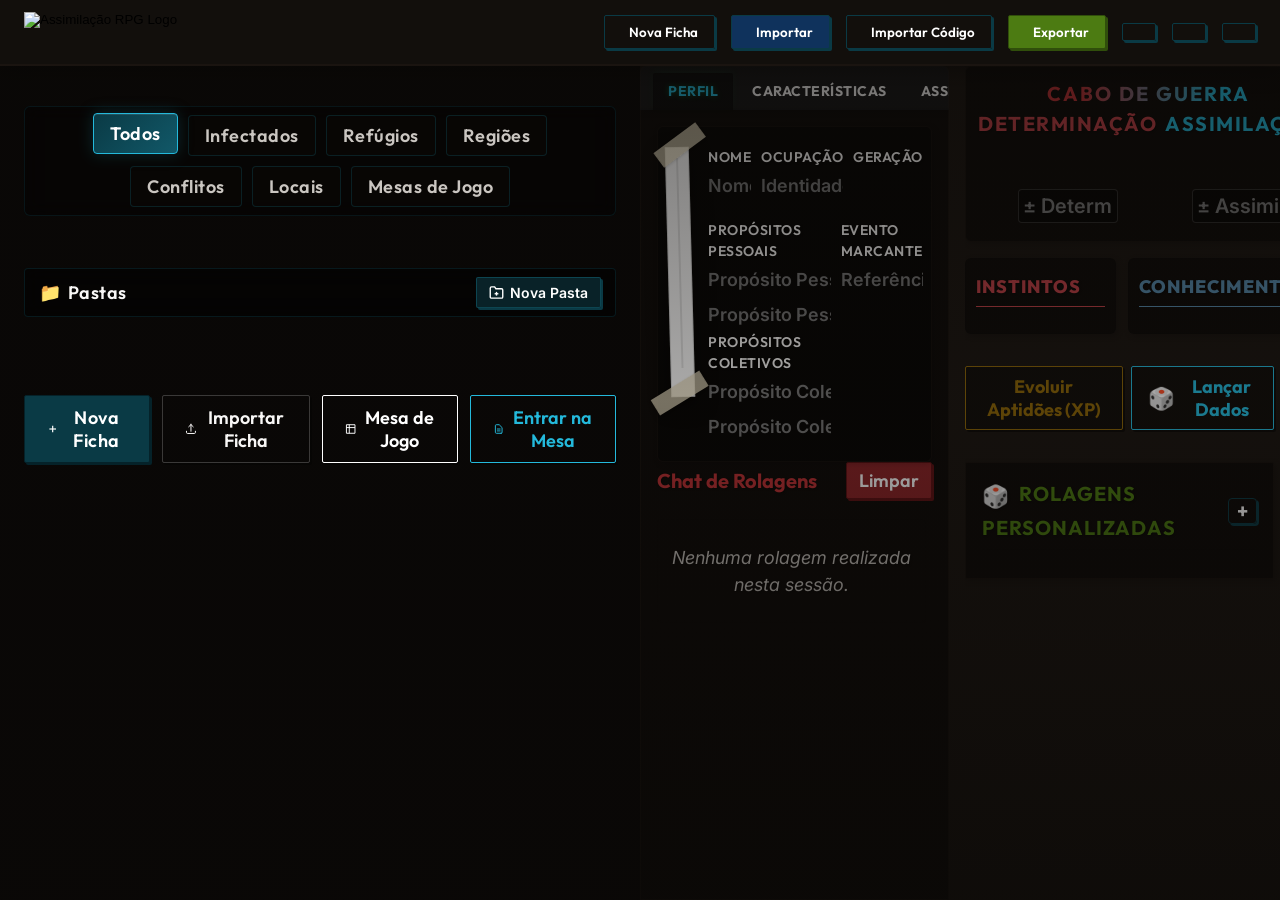
==== commit fe5bc72e: "refactor(conflito): atualizar modais de ativacoes e ameacas, historico reativo e limpeza de estilos" ====
--- a/index.html
+++ b/index.html
@@ -1,5 +1,6 @@
 <!DOCTYPE html>
 <html lang="pt-BR">
+
 <head>
   <meta charset="UTF-8">
   <meta name="viewport" content="width=device-width, initial-scale=1.0">
@@ -11,21 +12,26 @@
   <!-- Fontes do Google: Outfit (Títulos/Militar/Industrial) e Inter (Legibilidade) -->
   <link rel="preconnect" href="https://fonts.googleapis.com">
   <link rel="preconnect" href="https://fonts.gstatic.com" crossorigin>
-  <link href="https://fonts.googleapis.com/css2?family=Inter:wght@300;400;500;600;700&family=Outfit:wght@400;500;600;700;800;900&display=swap" rel="stylesheet">
-  
+  <link
+    href="https://fonts.googleapis.com/css2?family=Inter:wght@300;400;500;600;700&family=Outfit:wght@400;500;600;700;800;900&display=swap"
+    rel="stylesheet">
+
   <link rel="stylesheet" href="styles.css">
   <link rel="stylesheet" href="css/landing.css">
   <link rel="stylesheet" href="css/world-sheets.css">
   <link rel="stylesheet" href="css/mesa.css">
   <link rel="stylesheet" href="css/campaign.css">
 </head>
+
 <body>
 
   <!-- Barra de Controle Principal (Superior) -->
   <header class="main-header">
     <div class="header-logo" style="display: flex; align-items: center;">
-      <button id="btn-home" type="button" style="background:none; border:none; cursor:pointer; padding:0; display:flex; align-items:center;">
-        <img src="assets/logotipoAssimilacao.webp" alt="Assimilação RPG Logo" style="height: 40px; width: auto; max-width: 100%; display:block;">
+      <button id="btn-home" type="button"
+        style="background:none; border:none; cursor:pointer; padding:0; display:flex; align-items:center;">
+        <img src="assets/logotipoAssimilacao.webp" alt="Assimilação RPG Logo"
+          style="height: 40px; width: auto; max-width: 100%; display:block;">
       </button>
     </div>
 
@@ -34,9 +40,9 @@
       <div class="player-body">
         <div class="player-track-art" id="player-track-art">
           <svg viewBox="0 0 24 24" fill="none" stroke="currentColor" stroke-width="2">
-            <circle cx="12" cy="12" r="10"/>
-            <path d="M16 12a4 4 0 01-8 0" stroke-width="2.5"/>
-            <circle cx="12" cy="12" r="2" fill="currentColor"/>
+            <circle cx="12" cy="12" r="10" />
+            <path d="M16 12a4 4 0 01-8 0" stroke-width="2.5" />
+            <circle cx="12" cy="12" r="2" fill="currentColor" />
           </svg>
         </div>
         <div class="player-info-group">
@@ -51,39 +57,48 @@
         </div>
         <div class="player-actions">
           <button class="player-btn player-btn-prev" id="player-btn-prev" title="Anterior">
-            <svg viewBox="0 0 20 20" fill="currentColor"><path d="M5 5h1.5v10H5V5zm3 5l7-5v10l-7-5z"/></svg>
+            <svg viewBox="0 0 20 20" fill="currentColor">
+              <path d="M5 5h1.5v10H5V5zm3 5l7-5v10l-7-5z" />
+            </svg>
           </button>
           <button class="player-btn player-btn-play" id="player-btn-play" title="Play/Pause">
             <svg viewBox="0 0 20 20" fill="currentColor">
-              <path id="player-play-icon" d="M6.5 4.5l9 5.5-9 5.5V4.5z"/>
+              <path id="player-play-icon" d="M6.5 4.5l9 5.5-9 5.5V4.5z" />
             </svg>
           </button>
           <button class="player-btn player-btn-next" id="player-btn-next" title="Próxima">
-            <svg viewBox="0 0 20 20" fill="currentColor"><path d="M13.5 5H15v10h-1.5V5zm-7 5l7-5v10l-7-5z"/></svg>
+            <svg viewBox="0 0 20 20" fill="currentColor">
+              <path d="M13.5 5H15v10h-1.5V5zm-7 5l7-5v10l-7-5z" />
+            </svg>
           </button>
         </div>
         <div class="player-volume-wrap">
           <button class="player-btn" id="player-btn-volume" title="Volume">
-            <svg id="player-volume-icon" viewBox="0 0 20 20" fill="none" stroke="currentColor" stroke-width="1.5" stroke-linecap="round">
-              <path d="M9 4L5 7.5H2v5h3l4 3.5V4z"/>
-              <path d="M15.5 5.5a7 7 0 010 9M13 8a3.5 3.5 0 010 4"/>
+            <svg id="player-volume-icon" viewBox="0 0 20 20" fill="none" stroke="currentColor" stroke-width="1.5"
+              stroke-linecap="round">
+              <path d="M9 4L5 7.5H2v5h3l4 3.5V4z" />
+              <path d="M15.5 5.5a7 7 0 010 9M13 8a3.5 3.5 0 010 4" />
             </svg>
           </button>
-          <input type="range" class="player-volume-slider" id="player-volume-slider" min="0" max="1" step="0.05" value="0.8">
+          <input type="range" class="player-volume-slider" id="player-volume-slider" min="0" max="1" step="0.05"
+            value="0.8">
         </div>
         <button class="player-btn player-btn-shuffle" id="player-btn-shuffle" title="Aleatório">
-          <svg id="player-shuffle-icon" viewBox="0 0 20 20" fill="none" stroke="currentColor" stroke-width="1.5" stroke-linecap="round" style="opacity:0.4;">
-            <path d="M16 3h5v5M4 20L21 3M21 16v5h-5M15 15l6 6M4 4l5 5"/>
+          <svg id="player-shuffle-icon" viewBox="0 0 20 20" fill="none" stroke="currentColor" stroke-width="1.5"
+            stroke-linecap="round" style="opacity:0.4;">
+            <path d="M16 3h5v5M4 20L21 3M21 16v5h-5M15 15l6 6M4 4l5 5" />
           </svg>
         </button>
         <button class="player-btn player-btn-repeat" id="player-btn-repeat" title="Repetir">
-          <svg id="player-repeat-icon" viewBox="0 0 20 20" fill="none" stroke="currentColor" stroke-width="1.5" stroke-linecap="round" style="opacity:0.4;">
-            <path d="M4 4v5h5M20 20v-5h-5"/><path d="M16 4a8 8 0 014.24 3.76M8 20a8 8 0 01-4.24-3.76"/>
+          <svg id="player-repeat-icon" viewBox="0 0 20 20" fill="none" stroke="currentColor" stroke-width="1.5"
+            stroke-linecap="round" style="opacity:0.4;">
+            <path d="M4 4v5h5M20 20v-5h-5" />
+            <path d="M16 4a8 8 0 014.24 3.76M8 20a8 8 0 01-4.24-3.76" />
           </svg>
         </button>
         <button class="player-btn player-btn-expand" id="player-btn-expand" title="Lista de faixas">
           <svg viewBox="0 0 20 20" fill="none" stroke="currentColor" stroke-width="1.5" stroke-linecap="round">
-            <polyline points="4 8 10 14 16 8"/>
+            <polyline points="4 8 10 14 16 8" />
           </svg>
         </button>
       </div>
@@ -94,16 +109,20 @@
       <span class="menu-bar"></span>
       <span class="menu-bar"></span>
     </button>
-    
-      <div class="header-controls">
-        <button id="btn-voltar-landing" class="btn hide-on-desktop" title="Voltar ao início" style="border-color: var(--color-blue-glow); color: var(--color-blue-glow);">
-          <svg xmlns="http://www.w3.org/2000/svg" width="16" height="16" viewBox="0 0 24 24" fill="none" stroke="currentColor" stroke-width="2" stroke-linecap="round" stroke-linejoin="round"><polyline points="15 18 9 12 15 6"/></svg>
-          <span class="btn-text">Voltar</span>
-        </button>
-        
-        
-
-        <button id="btn-new-char" class="btn" title="Criar Nova Ficha">
+
+    <div class="header-controls">
+      <button id="btn-voltar-landing" class="btn hide-on-desktop" title="Voltar ao início"
+        style="border-color: var(--color-blue-glow); color: var(--color-blue-glow);">
+        <svg xmlns="http://www.w3.org/2000/svg" width="16" height="16" viewBox="0 0 24 24" fill="none"
+          stroke="currentColor" stroke-width="2" stroke-linecap="round" stroke-linejoin="round">
+          <polyline points="15 18 9 12 15 6" />
+        </svg>
+        <span class="btn-text">Voltar</span>
+      </button>
+
+
+
+      <button id="btn-new-char" class="btn" title="Criar Nova Ficha">
         <span class="btn-icon" data-icon="plus"></span> <span class="btn-text">Nova Ficha</span>
       </button>
       <button id="btn-import-json" class="btn import-json" title="Importar Ficha JSON">
@@ -122,12 +141,11 @@
       <button id="btn-open-tarot-again" class="btn hide-on-desktop" title="Refazer Leitura (Tarot)">
         <span class="btn-icon" data-icon="ouros"></span> <span class="btn-text">Refazer Tarot</span>
       </button>
-      <button id="btn-delete-char" class="btn btn-danger" title="Apagar Personagem" disabled>
-        <span class="btn-icon" data-icon="trash"></span>
-      </button>
+
       <button id="btn-cloud-sync" class="btn" title="Sincronizar Nuvem" style="position: relative;">
         <span class="btn-icon" data-icon="cloud"></span>
-        <span id="cloud-sync-badge" style="display:none; position:absolute; top:-2px; right:-2px; width:8px; height:8px; background-color:var(--color-orange); border-radius:50%;"></span>
+        <span id="cloud-sync-badge"
+          style="display:none; position:absolute; top:-2px; right:-2px; width:8px; height:8px; background-color:var(--color-orange); border-radius:50%;"></span>
       </button>
       <button id="btn-manage-items" class="btn" title="Gerenciar Itens">
         <span class="btn-icon" data-icon="backpack"></span>
@@ -140,7 +158,7 @@
 
   <!-- Container Principal de Conteúdo -->
   <main class="main-content">
-    
+
     <!-- TELA 0: LANDING - Seleção de Personagens -->
     <section id="landing-screen" class="screen">
       <div class="landing-bg-overlay"></div>
@@ -155,25 +173,25 @@
         <!-- Abas de Filtro de Fichas -->
         <div class="landing-tabs" id="landing-tabs">
           <button class="landing-tab active" data-tab="all">
-            <span class="tab-emoji">📂</span> Todos
+             Todos
           </button>
           <button class="landing-tab" data-tab="infectado">
-            <span class="tab-emoji">🧬</span> Infectados
+             Infectados
           </button>
           <button class="landing-tab" data-tab="refugio">
-            <span class="tab-emoji">🏕️</span> Refúgios
+          Refúgios
           </button>
           <button class="landing-tab" data-tab="regiao">
-            <span class="tab-emoji">🗺️</span> Regiões
+          Regiões
           </button>
           <button class="landing-tab" data-tab="conflito">
-            <span class="tab-emoji">⚔️</span> Conflitos
+          Conflitos
           </button>
           <button class="landing-tab" data-tab="local">
-            <span class="tab-emoji">📍</span> Locais
+          Locais
           </button>
           <button class="landing-tab" data-tab="campanha">
-            <span class="tab-emoji">📋</span> Mesas de Jogo
+          Mesas de Jogo
           </button>
         </div>
 
@@ -185,16 +203,27 @@
             </span>
           </div>
           <div class="folder-bar-actions">
-            <button id="btn-collapse-all-folders" class="btn btn-folder-secondary hidden" title="Recolher todas as pastas">
-              <svg viewBox="0 0 24 24" width="14" height="14" fill="none" stroke="currentColor" stroke-width="2"><polyline points="4 14 12 6 20 14"/></svg>
+            <button id="btn-collapse-all-folders" class="btn btn-folder-secondary hidden"
+              title="Recolher todas as pastas">
+              <svg viewBox="0 0 24 24" width="14" height="14" fill="none" stroke="currentColor" stroke-width="2">
+                <polyline points="4 14 12 6 20 14" />
+              </svg>
               Recolher
             </button>
-            <button id="btn-expand-all-folders" class="btn btn-folder-secondary hidden" title="Expandir todas as pastas">
-              <svg viewBox="0 0 24 24" width="14" height="14" fill="none" stroke="currentColor" stroke-width="2"><polyline points="4 10 12 18 20 10"/></svg>
+            <button id="btn-expand-all-folders" class="btn btn-folder-secondary hidden"
+              title="Expandir todas as pastas">
+              <svg viewBox="0 0 24 24" width="14" height="14" fill="none" stroke="currentColor" stroke-width="2">
+                <polyline points="4 10 12 18 20 10" />
+              </svg>
               Expandir
             </button>
-            <button id="btn-new-folder" class="btn btn-new-folder-action" title="Criar nova pasta para organizar fichas">
-              <svg viewBox="0 0 24 24" width="15" height="15" fill="none" stroke="currentColor" stroke-width="2.2"><path d="M22 19a2 2 0 0 1-2 2H4a2 2 0 0 1-2-2V5a2 2 0 0 1 2-2h5l2 3h9a2 2 0 0 1 2 2z"/><line x1="12" y1="11" x2="12" y2="17"/><line x1="9" y1="14" x2="15" y2="14"/></svg>
+            <button id="btn-new-folder" class="btn btn-new-folder-action"
+              title="Criar nova pasta para organizar fichas">
+              <svg viewBox="0 0 24 24" width="15" height="15" fill="none" stroke="currentColor" stroke-width="2.2">
+                <path d="M22 19a2 2 0 0 1-2 2H4a2 2 0 0 1-2-2V5a2 2 0 0 1 2-2h5l2 3h9a2 2 0 0 1 2 2z" />
+                <line x1="12" y1="11" x2="12" y2="17" />
+                <line x1="9" y1="14" x2="15" y2="14" />
+              </svg>
               Nova Pasta
             </button>
           </div>
@@ -206,7 +235,8 @@
         <!-- Estado vazio (sem personagens) -->
         <div id="empty-state" class="landing-empty hidden">
           <svg viewBox="0 0 24 24" fill="none" stroke="currentColor" stroke-width="1" class="empty-icon">
-            <path stroke-linecap="round" stroke-linejoin="round" d="M17.982 18.725A7.488 7.488 0 0012 15.75a7.488 7.488 0 00-5.982 2.975m11.963 0a9 9 0 10-11.963 0m11.963 0A8.966 8.966 0 0112 21a8.966 8.966 0 01-5.982-2.275M15 9.75a3 3 0 11-6 0 3 3 0 016 0z"/>
+            <path stroke-linecap="round" stroke-linejoin="round"
+              d="M17.982 18.725A7.488 7.488 0 0012 15.75a7.488 7.488 0 00-5.982 2.975m11.963 0a9 9 0 10-11.963 0m11.963 0A8.966 8.966 0 0112 21a8.966 8.966 0 01-5.982-2.275M15 9.75a3 3 0 11-6 0 3 3 0 016 0z" />
           </svg>
           <p class="empty-title">Nenhum infectado encontrado</p>
           <p class="empty-sub">Crie seu primeiro personagem para começar</p>
@@ -215,19 +245,33 @@
         <!-- Ações do rodapé -->
         <div class="landing-footer-actions">
           <button id="btn-create-first-char" class="btn btn-landing-primary">
-            <svg viewBox="0 0 24 24" fill="none" stroke="currentColor" stroke-width="2.5" width="18" height="18"><line x1="12" y1="5" x2="12" y2="19"/><line x1="5" y1="12" x2="19" y2="12"/></svg>
+            <svg viewBox="0 0 24 24" fill="none" stroke="currentColor" stroke-width="2.5" width="18" height="18">
+              <line x1="12" y1="5" x2="12" y2="19" />
+              <line x1="5" y1="12" x2="19" y2="12" />
+            </svg>
             Nova Ficha
           </button>
           <button id="btn-import-landing" class="btn btn-landing-secondary">
-            <svg viewBox="0 0 24 24" fill="none" stroke="currentColor" stroke-width="2" width="18" height="18"><path stroke-linecap="round" stroke-linejoin="round" d="M3 16.5v2.25A2.25 2.25 0 005.25 21h13.5A2.25 2.25 0 0021 18.75V16.5m-13.5-9L12 3m0 0l4.5 4.5M12 3v13.5"/></svg>
+            <svg viewBox="0 0 24 24" fill="none" stroke="currentColor" stroke-width="2" width="18" height="18">
+              <path stroke-linecap="round" stroke-linejoin="round"
+                d="M3 16.5v2.25A2.25 2.25 0 005.25 21h13.5A2.25 2.25 0 0021 18.75V16.5m-13.5-9L12 3m0 0l4.5 4.5M12 3v13.5" />
+            </svg>
             Importar Ficha
           </button>
-          <button id="btn-mesa-landing" class="btn btn-landing-secondary" style="border-color:var(--color-gold-glow); color:var(--color-gold-glow);">
-            <svg viewBox="0 0 24 24" fill="none" stroke="currentColor" stroke-width="2" width="18" height="18"><path d="M3 3h18v18H3z"/><path d="M3 9h18M9 3v18"/></svg>
+          <button id="btn-mesa-landing" class="btn btn-landing-secondary"
+            style="border-color:var(--color-gold-glow); color:var(--color-gold-glow);">
+            <svg viewBox="0 0 24 24" fill="none" stroke="currentColor" stroke-width="2" width="18" height="18">
+              <path d="M3 3h18v18H3z" />
+              <path d="M3 9h18M9 3v18" />
+            </svg>
             Mesa de Jogo
           </button>
-          <button id="btn-entrar-campanha-landing" class="btn btn-landing-secondary" style="border-color:var(--color-blue-glow); color:var(--color-blue-glow);">
-            <svg viewBox="0 0 24 24" fill="none" stroke="currentColor" stroke-width="2" width="18" height="18"><path stroke-linecap="round" stroke-linejoin="round" d="M9 12h6m-6 4h6m2 5H7a2 2 0 01-2-2V5a2 2 0 012-2h5.586a1 1 0 01.707.293l5.414 5.414a1 1 0 01.293.707V19a2 2 0 01-2 2z"/></svg>
+          <button id="btn-entrar-campanha-landing" class="btn btn-landing-secondary"
+            style="border-color:var(--color-blue-glow); color:var(--color-blue-glow);">
+            <svg viewBox="0 0 24 24" fill="none" stroke="currentColor" stroke-width="2" width="18" height="18">
+              <path stroke-linecap="round" stroke-linejoin="round"
+                d="M9 12h6m-6 4h6m2 5H7a2 2 0 01-2-2V5a2 2 0 012-2h5.586a1 1 0 01.707.293l5.414 5.414a1 1 0 01.293.707V19a2 2 0 01-2 2z" />
+            </svg>
             Entrar na Mesa
           </button>
           <input type="file" id="file-import-landing" accept=".json" style="display:none">
@@ -252,14 +296,16 @@
           </div>
           <div class="campaign-header-actions">
             <!-- Botão de gerenciar mesa (apenas mestre) -->
-            <button id="btn-gerenciar-mesa" class="btn btn-landing-secondary hidden" style="border-color:var(--color-blue-glow); color:var(--color-blue-glow);">
+            <button id="btn-gerenciar-mesa" class="btn btn-landing-secondary hidden"
+              style="border-color:var(--color-blue-glow); color:var(--color-blue-glow);">
               Gerenciar Mesa
             </button>
             <!-- Botão primário dinâmico: Iniciar Sessão (Mestre) ou Entrar na Sessão (Jogador) -->
             <button id="btn-camp-session-action" class="btn btn-landing-primary" style="padding: 12px 24px;">
               Entrar na Sessão
             </button>
-            <button id="btn-camp-leave" class="btn btn-landing-secondary" style="border-color:var(--color-rust); color:var(--color-rust-glow);">
+            <button id="btn-camp-leave" class="btn btn-landing-secondary"
+              style="border-color:var(--color-rust); color:var(--color-rust-glow);">
               Voltar ao Início
             </button>
           </div>
@@ -268,22 +314,22 @@
         <!-- Abas de Navegação -->
         <div class="campaign-nav-tabs">
           <button class="campaign-tab-btn active" data-tab="camp-tab-fichas">
-            <span>🧬</span> Fichas da Mesa
+          Fichas da Mesa
           </button>
           <button class="campaign-tab-btn" data-tab="camp-tab-notas">
-            <span>✏️</span> Notas
+          Notas
           </button>
           <button class="campaign-tab-btn" data-tab="camp-tab-eventos">
-            <span>⚔️</span> Eventos
+          Eventos
           </button>
           <button class="campaign-tab-btn" data-tab="camp-tab-historia">
-            <span>📖</span> Diário da Crônica
+          Diário da Crônica
           </button>
         </div>
 
         <!-- Conteúdo das Abas -->
         <div class="campaign-tab-contents">
-          
+
           <!-- Aba Fichas -->
           <div class="campaign-tab-panel active" id="camp-tab-fichas">
             <div class="fichas-section-header">
@@ -322,12 +368,15 @@
           <div class="campaign-tab-panel" id="camp-tab-eventos">
             <!-- Formulário apenas para o Mestre, mas visível se quisermos -->
             <div class="camp-form-inline gm-only-block" id="camp-event-form">
-              <h4 style="color:var(--color-blue-glow); font-family:var(--font-heading);">Agendar Novo Evento (Mestre)</h4>
+              <h4 style="color:var(--color-blue-glow); font-family:var(--font-heading);">Agendar Novo Evento (Mestre)
+              </h4>
               <div class="camp-form-row">
                 <input type="text" id="camp-event-title-input" class="camp-input" placeholder="Título do Evento">
-                <input type="text" id="camp-event-date-input" class="camp-input" placeholder="Quando (Ex: Dia 3, Rodada 2...)">
-              </div>
-              <textarea id="camp-event-desc-input" class="camp-textarea" placeholder="Descrição do Evento ou Ameaça..."></textarea>
+                <input type="text" id="camp-event-date-input" class="camp-input"
+                  placeholder="Quando (Ex: Dia 3, Rodada 2...)">
+              </div>
+              <textarea id="camp-event-desc-input" class="camp-textarea"
+                placeholder="Descrição do Evento ou Ameaça..."></textarea>
               <div style="display:flex; justify-content:flex-end;">
                 <button id="btn-camp-add-event" class="btn btn-sm">Agendar Evento</button>
               </div>
@@ -344,7 +393,8 @@
                 <!-- Crônica injetada aqui -->
               </div>
               <div class="chronicle-input-row">
-                <input type="text" id="camp-chronicle-input" class="camp-input" placeholder="Adicionar nova entrada na história da crônica...">
+                <input type="text" id="camp-chronicle-input" class="camp-input"
+                  placeholder="Adicionar nova entrada na história da crônica...">
                 <button id="btn-camp-add-chronicle" class="btn btn-sm">Registrar</button>
               </div>
             </div>
@@ -363,13 +413,15 @@
         <button id="btn-open-roller-table" class="btn btn-sm table-roller-btn" title="Abrir Rolador de Dados">
           <span style="font-size:1.1em;">🎲</span> Lançar Dados
         </button>
-        <button id="btn-table-conflito" class="btn btn-sm table-conflito-btn hidden" title="Ativar / Gerenciar Conflito">
+        <button id="btn-table-conflito" class="btn btn-sm table-conflito-btn hidden"
+          title="Ativar / Gerenciar Conflito">
           ⚔️ Conflito
         </button>
         <button id="btn-table-cenas" class="btn btn-sm table-cenas-btn hidden" title="Gerenciar Cenas de Fundo">
           🖼️ Cenas
         </button>
-        <button class="btn btn-sm" id="btn-leave-table" style="border-color:var(--color-rust); color:var(--color-rust-glow);">Sair da Mesa</button>
+        <button class="btn btn-sm" id="btn-leave-table"
+          style="border-color:var(--color-rust); color:var(--color-rust-glow);">Sair da Mesa</button>
       </div>
 
       <!-- Painel de Conflito Ativo (banner abaixo da toolbar, só visível quando há conflito ativo) -->
@@ -398,8 +450,11 @@
           <button id="btn-tb-roll-conflito" class="btn btn-sm table-conflito-roll-btn" title="Rolar dados do conflito">
             🎲 Rolar Conflito
           </button>
-          <button id="btn-tb-ativacoes" class="btn btn-sm" title="Ativações do conflito" style="font-size:10px;">📋 Ativações</button>
-          <button id="btn-tb-end-conflito" class="btn btn-sm" title="Encerrar conflito ativo" style="border-color:var(--color-rust);color:var(--color-rust-glow);font-size:10px;">✕</button>
+          <button id="btn-tb-ativacoes" class="btn btn-sm" title="Ativações do conflito"
+            style="font-size: var(--font-size-xs);">📋
+            Ativações</button>
+          <button id="btn-tb-end-conflito" class="btn btn-sm" title="Encerrar conflito ativo"
+            style="border-color:var(--color-rust);color:var(--color-rust-glow);font-size: var(--font-size-xs);">✕</button>
         </div>
       </div>
 
@@ -437,7 +492,8 @@
             <div class="mesa-ativacoes-section">
               <div class="mesa-ativacoes-section-header">
                 <span class="mesa-section-label">Ativações</span>
-                <button id="btn-mesa-nova-ativacao-toggle" class="btn btn-sm" title="Nova ativação" style="font-size:10px;padding:2px 8px;">+ Nova</button>
+                <button id="btn-mesa-nova-ativacao-toggle" class="btn btn-sm" title="Nova ativação"
+                  style="font-size: var(--font-size-xs);padding:2px 8px;">+ Nova</button>
               </div>
 
               <!-- Mini formulário de nova ativação (colapsável) -->
@@ -478,10 +534,12 @@
                   </div>
                 </div>
                 <div class="mesa-form-group">
-                  <input type="text" id="mesa-nova-ativacao-titulo" placeholder="Título / Nome da Ação" class="mesa-form-input">
+                  <input type="text" id="mesa-nova-ativacao-titulo" placeholder="Título / Nome da Ação"
+                    class="mesa-form-input">
                 </div>
                 <div class="mesa-form-group">
-                  <textarea id="mesa-nova-ativacao-efeito" placeholder="Efeito / Descrição..." class="mesa-form-textarea" rows="2"></textarea>
+                  <textarea id="mesa-nova-ativacao-efeito" placeholder="Efeito / Descrição..."
+                    class="mesa-form-textarea" rows="2"></textarea>
                 </div>
                 <div class="mesa-form-actions">
                   <button id="btn-mesa-cancel-ativacao" class="btn btn-sm btn-secondary">Cancelar</button>
@@ -519,10 +577,13 @@
           <div id="table-player-panel-header">
             <span>Jogadores</span>
             <button id="btn-add-ficha" class="btn btn-sm hidden" title="Adicionar ficha extra">
-              <svg xmlns="http://www.w3.org/2000/svg" viewBox="0 0 24 24" fill="currentColor" width="12" height="12"><path d="M19 13h-6v6h-2v-6H5v-2h6V5h2v6h6v2z"/></svg>
+              <svg xmlns="http://www.w3.org/2000/svg" viewBox="0 0 24 24" fill="currentColor" width="12" height="12">
+                <path d="M19 13h-6v6h-2v-6H5v-2h6V5h2v6h6v2z" />
+              </svg>
               Ficha
             </button>
-            <button id="btn-manage-fichas-visibility" class="btn btn-sm hidden" title="Gerenciar visibilidade das fichas" style="margin-left: 4px;">
+            <button id="btn-manage-fichas-visibility" class="btn btn-sm hidden"
+              title="Gerenciar visibilidade das fichas" style="margin-left: 4px;">
               👁️ Visibilidade
             </button>
           </div>
@@ -563,7 +624,9 @@
             <div id="table-roll-feed-header">
               <span>Rolagens: </span>
               <span id="table-roll-count">0</span>
-              <button id="btn-clear-roll-feed" class="btn btn-sm" style="margin-left:auto;font-size:9px;padding:2px 6px;" title="Limpar rolagens">Limpar</button>
+              <button id="btn-clear-roll-feed" class="btn btn-sm"
+                style="margin-left:auto;font-size: var(--font-size-xs);padding:2px 6px;"
+                title="Limpar rolagens">Limpar</button>
             </div>
             <div id="table-roll-feed"></div>
           </div>
@@ -574,7 +637,8 @@
           <!-- Botão de toggle -->
           <button id="btn-toggle-chat" title="Chat" aria-label="Abrir / Fechar Chat">
             <svg xmlns="http://www.w3.org/2000/svg" viewBox="0 0 24 24" fill="currentColor" width="16" height="16">
-              <path d="M20 2H4a2 2 0 00-2 2v13a2 2 0 002 2h3l3 3 3-3h5a2 2 0 002-2V4a2 2 0 00-2-2zm-9 10H7v-2h4v2zm6 0h-4v-2h4v2zm0-4H7V6h10v2z"/>
+              <path
+                d="M20 2H4a2 2 0 00-2 2v13a2 2 0 002 2h3l3 3 3-3h5a2 2 0 002-2V4a2 2 0 00-2-2zm-9 10H7v-2h4v2zm6 0h-4v-2h4v2zm0-4H7V6h10v2z" />
             </svg>
             <span id="chat-toggle-label">Chat</span>
             <span id="chat-unread-badge" class="chat-unread-badge hidden">0</span>
@@ -600,14 +664,15 @@
             <div id="table-chat-input-bar">
               <label for="table-chat-img-input" id="btn-chat-img-attach" title="Anexar imagem">
                 <svg xmlns="http://www.w3.org/2000/svg" viewBox="0 0 24 24" fill="currentColor" width="16" height="16">
-                  <path d="M21 19V5a2 2 0 00-2-2H5a2 2 0 00-2 2v14a2 2 0 002 2h14a2 2 0 002-2zM8.5 13.5l2.5 3 3.5-4.5 4.5 6H5l3.5-4.5z"/>
+                  <path
+                    d="M21 19V5a2 2 0 00-2-2H5a2 2 0 00-2 2v14a2 2 0 002 2h14a2 2 0 002-2zM8.5 13.5l2.5 3 3.5-4.5 4.5 6H5l3.5-4.5z" />
                 </svg>
               </label>
               <input type="file" id="table-chat-img-input" accept="image/*" style="display:none">
               <textarea id="table-chat-text-input" placeholder="Mensagem... (Enter para enviar)" rows="1"></textarea>
               <button id="btn-send-chat-msg" title="Enviar">
                 <svg xmlns="http://www.w3.org/2000/svg" viewBox="0 0 24 24" fill="currentColor" width="16" height="16">
-                  <path d="M2.01 21L23 12 2.01 3 2 10l15 2-15 2z"/>
+                  <path d="M2.01 21L23 12 2.01 3 2 10l15 2-15 2z" />
                 </svg>
               </button>
             </div>
@@ -638,7 +703,8 @@
             <button id="btn-close-cenas-modal" class="btn btn-sm">✕</button>
           </div>
           <div class="ficha-picker-search-row" style="display:flex;gap:8px;">
-            <label for="btn-cenas-upload" class="btn btn-sm" style="cursor:pointer;flex:1;text-align:center;">+ Upload de Imagem</label>
+            <label for="btn-cenas-upload" class="btn btn-sm" style="cursor:pointer;flex:1;text-align:center;">+ Upload
+              de Imagem</label>
             <input type="file" id="btn-cenas-upload" accept="image/*" style="display:none">
           </div>
           <div id="cenas-gallery-list" class="ficha-picker-list"></div>
@@ -653,7 +719,7 @@
             <button id="btn-close-fichas-visibility" class="btn btn-sm">✕</button>
           </div>
           <div class="ficha-picker-content" style="padding: 12px; max-height: 350px; overflow-y: auto;">
-            <p style="font-size: 11px; color: var(--color-text-muted); margin-bottom: 12px;">
+            <p style="font-size: var(--font-size-md); color: var(--color-text-muted); margin-bottom: 12px;">
               Selecione as fichas que deseja **ocultar** para os participantes jogadores.
             </p>
             <div id="fichas-visibility-list" style="display:flex; flex-direction:column; gap:8px;"></div>
@@ -695,8 +761,10 @@
             <label for="wiz-generation">Geração:</label>
             <select id="wiz-generation">
               <option value="Pré-Colapso">Pré-Colapso (Viveu no mundo antigo, lembra-se da tecnologia)</option>
-              <option value="Durante o Colapso">Durante o Colapso (Nasceu em meio à queda, adaptado à transição)</option>
-              <option value="Pós-Colapso" selected>Pós-Colapso (Só conhece o mundo assimilado, tecnologia é lenda)</option>
+              <option value="Durante o Colapso">Durante o Colapso (Nasceu em meio à queda, adaptado à transição)
+              </option>
+              <option value="Pós-Colapso" selected>Pós-Colapso (Só conhece o mundo assimilado, tecnologia é lenda)
+              </option>
             </select>
           </div>
         </div>
@@ -711,7 +779,8 @@
           </div>
           <div class="form-group">
             <label for="wiz-evento">Evento Marcante (Frase de referência do passado):</label>
-            <input type="text" id="wiz-evento" placeholder="Ex: Sobrevivente da queda  Nível de Saúdeão Leopoldo, Abandonado pelos familiares...">
+            <input type="text" id="wiz-evento"
+              placeholder="Ex: Sobrevivente da queda  Nível de Saúdeão Leopoldo, Abandonado pelos familiares...">
           </div>
         </div>
 
@@ -740,7 +809,9 @@
         <!-- Passo 4: Instintos -->
         <div class="wizard-step" data-step="4">
           <h3>Passo 4: Instintos (Aptidões Inatas)</h3>
-          <p class="step-help">Todos os instintos iniciam com 1 ponto. Distribua <strong><span id="wiz-instinct-points">3</span> pontos adicionais</strong> (máximo de 3 pontos em qualquer instinto inicial).</p>
+          <p class="step-help">Todos os instintos iniciam com 1 ponto. Distribua <strong><span
+                id="wiz-instinct-points">3</span> pontos adicionais</strong> (máximo de 3 pontos em qualquer instinto
+            inicial).</p>
           <div class="instincts-grid">
             <!-- Instintos serão renderizados dinamicamente pelo JS -->
           </div>
@@ -749,8 +820,9 @@
         <!-- Passo 5: Conhecimentos e Práticas -->
         <div class="wizard-step" data-step="5">
           <h3>Passo 5: Conhecimentos & Práticas</h3>
-          <p class="step-help">Distribua <strong><span id="wiz-skill-points">7</span> pontos</strong> entre Conhecimentos e Práticas (máximo de 2 pontos iniciais em cada uma).</p>
-          
+          <p class="step-help">Distribua <strong><span id="wiz-skill-points">7</span> pontos</strong> entre
+            Conhecimentos e Práticas (máximo de 2 pontos iniciais em cada uma).</p>
+
           <div class="skills-wizard-container">
             <div class="skills-block-wiz">
               <h4>Conhecimentos (Intelectuais)</h4>
@@ -781,7 +853,8 @@
             </div>
           </div>
           <div class="alert-info-box">
-            A soma de Determinação e Assimilação sempre totaliza 10. Campanhas geralmente iniciam com Determinação 9 e Assimilação 1.
+            A soma de Determinação e Assimilação sempre totaliza 10. Campanhas geralmente iniciam com Determinação 9 e
+            Assimilação 1.
           </div>
         </div>
 
@@ -791,7 +864,8 @@
           <p class="step-help">Calculada com base na sua Potência e Resolução.</p>
           <div class="saude-wiz-preview">
             <div class="saude-formula">
-              <span>Saúde por Nível = 1 + Potência (<span id="wiz-pot-preview">1</span>) + Resolução (<span id="wiz-res-preview">1</span>) = </span>
+              <span>Saúde por Nível = 1 + Potência (<span id="wiz-pot-preview">1</span>) + Resolução (<span
+                  id="wiz-res-preview">1</span>) = </span>
               <strong id="wiz-health-per-level-val">3</strong> pontos
             </div>
             <div class="saude-preview-bars">
@@ -803,31 +877,30 @@
         <!-- Passo 8: Características (XP Inicial) -->
         <div class="wizard-step" data-step="8">
           <h3>Passo 8: Características (XP Inicial)</h3>
-          <p class="step-help">Você possui <strong><span id="wiz-xp-points">7</span> pontos de Experiência (XP)</strong> para comprar Características ou evoluir Aptidões (custo = dobro do nível desejado).</p>
-          
+          <p class="step-help">Você possui <strong><span id="wiz-xp-points">7</span> pontos de Experiência (XP)</strong>
+            para comprar Características ou evoluir Aptidões (custo = dobro do nível desejado).</p>
+
           <div class="xp-tabs-container">
             <div class="xp-tab-buttons">
               <button type="button" class="xp-tab-btn active" data-tab="tab-traits">Comprar Características</button>
               <button type="button" class="xp-tab-btn" data-tab="tab-skills-upgrade">Aprimorar Aptidões</button>
             </div>
-            
+
             <div class="xp-tab-content active" id="tab-traits">
-              <div class="traits-filter-bar">
-                <label for="wiz-traits-cost-filter">Filtrar Custo:</label>
-                <select id="wiz-traits-cost-filter">
-                  <option value="all">Todos os Custos</option>
-                  <option value="1">1 Ponto</option>
-                  <option value="2">2 Pontos</option>
-                  <option value="3">3 Pontos</option>
-                  <option value="4">4 Pontos</option>
-                  <option value="5">5 Pontos</option>
-                </select>
+              <div class="traits-cost-filter-bar" id="traits-cost-filter-bar">
+                <button type="button" class="traits-cost-tab active" data-cost="todos">Todas</button>
+                <button type="button" class="traits-cost-tab" data-cost="1">1 XP</button>
+                <button type="button" class="traits-cost-tab" data-cost="2">2 XP</button>
+                <button type="button" class="traits-cost-tab" data-cost="3">3 XP</button>
+                <button type="button" class="traits-cost-tab" data-cost="4">4 XP</button>
+                <button type="button" class="traits-cost-tab" data-cost="5">5 XP</button>
+                <button type="button" class="traits-cost-tab" data-cost="custom">Personalizadas</button>
               </div>
               <div class="traits-wizard-list" id="wiz-traits-list">
                 <!-- Características inseridas por JS -->
               </div>
             </div>
-            
+
             <div class="xp-tab-content" id="tab-skills-upgrade">
               <div class="skills-wizard-container">
                 <div class="skills-block-wiz">
@@ -855,7 +928,8 @@
 
       <!-- Navegação do Wizard -->
       <div class="wizard-footer" style="display: flex; justify-content: space-between;">
-        <button id="btn-wiz-cancel" class="btn" style="background: var(--bg-card); border-color: var(--color-rust); color: var(--color-rust-glow);">Cancelar</button>
+        <button id="btn-wiz-cancel" class="btn"
+          style="background: var(--bg-card); border-color: var(--color-rust); color: var(--color-rust-glow);">Cancelar</button>
         <div style="display: flex; gap: 8px;">
           <button id="btn-wiz-prev" class="btn" disabled>Anterior</button>
           <button id="btn-wiz-next" class="btn">Próximo</button>
@@ -874,31 +948,32 @@
               <div class="sheet-redesign-tabs-container">
                 <div class="sheet-redesign-tabs-nav card-glass">
                   <button class="sheet-tab-btn active" data-tab="tab-perfil">
-                    <span class="tab-btn-icon">👤</span> Perfil
+                  Perfil
                   </button>
                   <button class="sheet-tab-btn" data-tab="tab-mutacoes">
-                    <span class="tab-btn-icon">♦</span> Características
+                  Características
                   </button>
                   <button class="sheet-tab-btn" data-tab="tab-assimilacoes">
-                    <span class="tab-btn-icon">🧬</span> Assimilações
+                  Assimilações
                   </button>
                   <button class="sheet-tab-btn" data-tab="tab-inventario">
-                    <span class="tab-btn-icon">▲</span> Inventário
+                  nventário
                   </button>
                   <button class="sheet-tab-btn" data-tab="tab-anotacoes">
-                    <span class="tab-btn-icon">✏️</span> Anotações
+                  Anotações
                   </button>
                   <button class="sheet-tab-btn" data-tab="tab-homebrew">
-                    <span class="tab-btn-icon">⚙️</span> Homebrew
+                  Homebrew
                   </button>
                 </div>
-                
+
                 <div class="sheet-redesign-tabs-content card-glass">
                   <!-- Aba 1: Perfil -->
                   <div class="sheet-tab-panel active" id="tab-perfil">
                     <div class="profile-card card-glass">
                       <div class="portrait-wrapper">
-                        <div class="polaroid-frame" id="portrait-frame" title="Clique para alterar a foto do personagem">
+                        <div class="polaroid-frame" id="portrait-frame"
+                          title="Clique para alterar a foto do personagem">
                           <img id="char-portrait-img" src="./assets/avatar.png" alt="Avatar do Personagem">
                           <div class="portrait-overlay">
                             <span>Alterar Foto</span>
@@ -907,57 +982,66 @@
                         <input type="file" id="char-portrait-input" accept="image/*" style="display: none;">
                         <div class="col-2">
                           <div class="portrait-side-fields">
-                          <div class="profile-field">
-                            <label for="char-name">Nome</label>
-                            <input type="text" id="char-name" class="sheet-input-text" placeholder="Nome do Personagem">
-                          </div>
-                          <div class="profile-field">
-                            <label for="char-ocupacao">Ocupação</label>
-                            <input type="text" id="char-ocupacao" class="sheet-input-text" placeholder="Identidade + Especificidade">
-                          </div>
-                          <div class="profile-field">
-                            <label for="char-generation">Geração</label>
-                            <input type="text" id="char-generation" class="sheet-input-text">
-                          </div>
-                        </div>
-                         <div class="profile-fields-grid">
-                        <div class="profile-row">
-                          <div class="profile-field full-width">
-                            <label for="char-prop-p1">Propósitos Pessoais</label>
-                            <div class="input-stacked">
-                              <input type="text" id="char-prop-p1" class="sheet-input-text" placeholder="Propósito Pessoal 1">
-                              <input type="text" id="char-prop-p2" class="sheet-input-text" placeholder="Propósito Pessoal 2">
+                            <div class="profile-field">
+                              <label for="char-name">Nome</label>
+                              <input type="text" id="char-name" class="sheet-input-text"
+                                placeholder="Nome do Personagem">
                             </div>
-                            <label for="char-prop-col">Propósitos Coletivos</label>
-                            <div class="input-stacked">
-                              <input type="text" id="char-prop-col" class="sheet-input-text" placeholder="Propósito Coletivo 1">
-                              <input type="text" id="char-prop-col2" class="sheet-input-text" placeholder="Propósito Coletivo 2">
+                            <div class="profile-field">
+                              <label for="char-ocupacao">Ocupação</label>
+                              <input type="text" id="char-ocupacao" class="sheet-input-text"
+                                placeholder="Identidade + Especificidade">
+                            </div>
+                            <div class="profile-field">
+                              <label for="char-generation">Geração</label>
+                              <input type="text" id="char-generation" class="sheet-input-text">
                             </div>
                           </div>
-                        </div>
-                        
-                        <div class="profile-row">
-                          <div class="profile-field full-width">
-                            <label for="char-evento">Evento Marcante</label>
-                            <input type="text" id="char-evento" class="sheet-input-text" placeholder="Referência do Passado">
+                          <div class="profile-fields-grid">
+                            <div class="profile-row">
+                              <div class="profile-field full-width">
+                                <label for="char-prop-p1">Propósitos Pessoais</label>
+                                <div class="input-stacked">
+                                  <input type="text" id="char-prop-p1" class="sheet-input-text"
+                                    placeholder="Propósito Pessoal 1">
+                                  <input type="text" id="char-prop-p2" class="sheet-input-text"
+                                    placeholder="Propósito Pessoal 2">
+                                </div>
+                                <label for="char-prop-col">Propósitos Coletivos</label>
+                                <div class="input-stacked">
+                                  <input type="text" id="char-prop-col" class="sheet-input-text"
+                                    placeholder="Propósito Coletivo 1">
+                                  <input type="text" id="char-prop-col2" class="sheet-input-text"
+                                    placeholder="Propósito Coletivo 2">
+                                </div>
+                              </div>
+                            </div>
+
+                            <div class="profile-row">
+                              <div class="profile-field full-width">
+                                <label for="char-evento">Evento Marcante</label>
+                                <input type="text" id="char-evento" class="sheet-input-text"
+                                  placeholder="Referência do Passado">
+                              </div>
+                            </div>
                           </div>
                         </div>
-                      </div>
-                        </div>
-                        
-                      </div>
-                      
-                     
+
+                      </div>
+
+
                     </div>
-                    
+
                     <div class="roll-chat-section" id="roll-chat">
-                        <div style="display: flex; justify-content: space-between; align-items: center; margin-bottom: 8px;">
-                          <h3 style="margin: 0; padding: 0;">Chat de Rolagens</h3>
-                           <button class="btn btn-sm btn-danger" id="btn-clear-chat" title="Limpar Histórico de Rolagens">Limpar</button>
-                        </div>
-                        <div class="roll-chat-messages" id="roll-chat-messages">
-                          <div class="chat-placeholder">Nenhuma rolagem realizada nesta sessão.</div>
-                        </div>
+                      <div
+                        style="display: flex; justify-content: space-between; align-items: center; margin-bottom: 8px;">
+                        <h3 style="margin: 0; padding: 0;">Chat de Rolagens</h3>
+                        <button class="btn btn-sm btn-danger" id="btn-clear-chat"
+                          title="Limpar Histórico de Rolagens">Limpar</button>
+                      </div>
+                      <div class="roll-chat-messages" id="roll-chat-messages">
+                        <div class="chat-placeholder">Nenhuma rolagem realizada nesta sessão.</div>
+                      </div>
                     </div>
                   </div>
 
@@ -966,14 +1050,22 @@
                     <!-- Seção de Características Adquiridas -->
                     <div class="sheet-section section-traits">
                       <div class="sheet-section-header">
-                        <button id="btn-add-trait-sheet" class="btn btn-sm" style="padding: 8px 8px; font-weight: bold; font-size: 20px; line-height: 1; border-radius: 4px;" title="Adicionar Característica (XP)">+</button>
+                        <button id="btn-add-trait-sheet" class="btn btn-sm"
+                          style="padding: 8px 8px; font-weight: bold; font-size: var(--font-size-md); line-height: 1; border-radius: 4px;"
+                          title="Adicionar Característica (XP)">+</button>
                         <h3 class="section-title section-title-clean">CARACTERÍSTICAS</h3>
                         <div style="display: flex; align-items: center; gap: 6px;">
-                          <div class="xp-counter" style="margin: 0; font-size: var(--font-size-md); font-family: var(--font-heading); display: flex; align-items: center; gap: 6px;">
-                            XP: 
-                            <button id="btn-dec-xp" class="btn btn-sm" style="padding: 2px 8px; font-weight: bold; font-size: 14px; line-height: 1; border-radius: 4px;" title="Diminuir XP">-</button>
-                            <strong id="sheet-xp-value" style="font-size: var(--font-size-lg); vertical-align: middle;">0</strong>
-                            <button id="btn-inc-xp" class="btn btn-sm" style="padding: 2px 8px; font-weight: bold; font-size: 14px; line-height: 1; border-radius: 4px;" title="Aumentar XP">+</button>
+                          <div class="xp-counter"
+                            style="margin: 0; font-size: var(--font-size-md); font-family: var(--font-heading); display: flex; align-items: center; gap: 6px;">
+                            XP:
+                            <button id="btn-dec-xp" class="btn btn-sm"
+                              style="padding: 2px 8px; font-weight: bold; font-size: var(--font-size-md); line-height: 1; border-radius: 4px;"
+                              title="Diminuir XP">-</button>
+                            <strong id="sheet-xp-value"
+                              style="font-size: var(--font-size-lg); vertical-align: middle;">0</strong>
+                            <button id="btn-inc-xp" class="btn btn-sm"
+                              style="padding: 2px 8px; font-weight: bold; font-size: var(--font-size-md); line-height: 1; border-radius: 4px;"
+                              title="Aumentar XP">+</button>
                           </div>
                         </div>
                       </div>
@@ -986,66 +1078,79 @@
                   <!-- Aba 3: Assimilações -->
                   <div class="sheet-tab-panel" id="tab-assimilacoes">
                     <div class="assimilation-buttons-container" style="display: flex; gap: 8px;">
-                          <button id="btn-assimilation-test-sheet" class="btn btn-sm" title="Realizar Teste de Assimilação">
-                            <span class="btn-icon" data-icon="assimilation_point"></span> <span class="btn-text" style="font-size: 11px;">Teste de Assimilação</span>
-                          </button>
-                          <button id="btn-open-tarot-again-sheet" class="btn btn-sm" title="Refazer Leitura (Tarot)">
-                            <span class="btn-icon" data-icon="ouros"></span> <span class="btn-text" style="font-size: 11px;">Leitura de Tarot</span>
-                          </button>
-                          <button id="btn-open-assimilation-library" class="btn btn-sm" title="Biblioteca de Assimilações">
-                            <span class="btn-text" style="font-size: 11px;">📖 Biblioteca</span>
-                          </button>
-                        </div>
+                      <button id="btn-assimilation-test-sheet" class="btn btn-sm" title="Realizar Teste de Assimilação">
+                        <span class="btn-icon" data-icon="assimilation_point"></span> <span class="btn-text"
+                          style="font-size: var(--font-size-md);">Teste de Assimilação</span>
+                      </button>
+                      <button id="btn-open-tarot-again-sheet" class="btn btn-sm" title="Refazer Leitura (Tarot)">
+                        <span class="btn-icon" data-icon="ouros"></span> <span class="btn-text"
+                          style="font-size: var(--font-size-md);">Leitura de Tarot</span>
+                      </button>
+                      <button id="btn-open-assimilation-library" class="btn btn-sm" title="Biblioteca de Assimilações">
+                        <span class="btn-text" style="font-size: var(--font-size-md);">📖 Biblioteca</span>
+                      </button>
+                    </div>
                     <!-- Seção de Assimilações -->
                     <div class="sheet-section section-assimilations">
                       <div class="sheet-section-header" style="flex-wrap: wrap; justify-content: space-between;">
-                        <div>
-                          <h3 class="section-title section-title-clean" style="margin: 0;">ASSIMILAÇÕES (MUTAÇÕES)</h3>
+                        <div class="assimilations-header-group">
+                          <h3 class="section-title section-title-clean">ASSIMILAÇÕES (MUTAÇÕES)</h3>
                           <div id="sheet-assimilation-points" class="assimilation-points-container"></div>
                         </div>
-                        
+
                       </div>
                       <div class="mutations-sheet-list-single" id="mutations-list-sheet">
                         <!-- Mutações inseridas pelo JS em uma única coluna -->
                       </div>
                     </div>
                   </div>
-                  
+
                   <!-- Aba 4: Inventário -->
                   <div class="sheet-tab-panel" id="tab-inventario">
                     <div class="inventory-block">
                       <h3 class="section-title">INVENTÁRIO</h3>
-                      <p class="inventory-help" style="margin-bottom: 16px; font-size: var(--font-size-xs); color: var(--text-muted); line-height: 1.4;">
-                        Cada item ocupa um espaço (exceto pequenos objetos). Vestuário, cantil e mochila são automáticos.
+                      <p class="inventory-help">
+                        Cada item ocupa um espaço (exceto pequenos objetos). Vestuário, cantil e mochila são
+                        automáticos.
                       </p>
-                      
+
                       <!-- Seção No Corpo -->
                       <div class="inventory-section-wrapper" style="margin-bottom: 20px;">
-                        <div style="display: flex; justify-content: space-between; align-items: center; margin-bottom: 8px; border-bottom: 1px dashed rgba(255,255,255,0.1); padding-bottom: 4px; gap: 8px;">
-                          <h4 id="label-body-slots" style="font-family: var(--font-heading); color: var(--color-blue-glow); font-size: var(--font-size-sm); margin: 0;">
+                        <div
+                          style="display: flex; justify-content: space-between; align-items: center; margin-bottom: 8px; border-bottom: 1px dashed rgba(255,255,255,0.1); padding-bottom: 4px; gap: 8px;">
+                          <h4 id="label-body-slots"
+                            style="font-family: var(--font-heading); color: var(--color-blue-glow); font-size: var(--font-size-sm); margin: 0;">
                             No Corpo
                           </h4>
                           <div style="display: flex; gap: 8px;">
-                            <button id="btn-add-body-slot" class="btn btn-sm" style="padding: 2px 10px; font-size: 11px; height: 24px; color: var(--color-blue-glow); background: rgba(0,0,0,0.3); border-radius: 4px;" title="Adicionar Slot no Corpo">
+                            <button id="btn-add-body-slot" class="btn btn-sm"
+                              style="padding: 2px 10px; font-size: var(--font-size-md); height: 24px; color: var(--color-blue-glow); background: rgba(0,0,0,0.3); border-radius: 4px;"
+                              title="Adicionar Slot no Corpo">
                               + Slot
                             </button>
-                            <button id="btn-add-item-body" class="btn btn-sm" style="padding: 2px 10px; font-size: 11px; height: 24px; color: var(--color-blue-glow); background: rgba(0,0,0,0.3); border-radius: 4px;" title="Adicionar Item">
+                            <button id="btn-add-item-body" class="btn btn-sm"
+                              style="padding: 2px 10px; font-size: var(--font-size-md); height: 24px; color: var(--color-blue-glow); background: rgba(0,0,0,0.3); border-radius: 4px;"
+                              title="Adicionar Item">
                               + Item
                             </button>
                           </div>
                         </div>
-                        <div id="inventory-body-list" class="inventory-grid" >
+                        <div id="inventory-body-list" class="inventory-grid">
                           <!-- JS renderizará 3 slots -->
                         </div>
                       </div>
 
                       <!-- Seção Na Mochila -->
                       <div class="inventory-section-wrapper">
-                        <div style="display: flex; justify-content: space-between; align-items: center; margin-bottom: 8px; border-bottom: 1px dashed rgba(255,255,255,0.1); padding-bottom: 4px; gap: 8px;">
-                          <h4 id="label-backpack-slots" style="font-family: var(--font-heading); color: var(--text-secondary); font-size: var(--font-size-sm); margin: 0;">
+                        <div
+                          style="display: flex; justify-content: space-between; align-items: center; margin-bottom: 8px; border-bottom: 1px dashed rgba(255,255,255,0.1); padding-bottom: 4px; gap: 8px;">
+                          <h4 id="label-backpack-slots"
+                            style="font-family: var(--font-heading); color: var(--text-secondary); font-size: var(--font-size-sm); margin: 0;">
                             Na Mochila
                           </h4>
-                          <button id="btn-add-backpack-slot" class="btn btn-sm" style="padding: 2px 8px; font-size: 11px; height: 22px; border-color: rgba(255,255,255,0.2); color: var(--text-secondary); background: rgba(0,0,0,0.3); border-radius: 4px;" title="Adicionar Slot na Mochila">
+                          <button id="btn-add-backpack-slot" class="btn btn-sm"
+                            style="padding: 2px 8px; font-size: var(--font-size-md); height: 22px; border-color: rgba(255,255,255,0.2); color: var(--text-secondary); background: rgba(0,0,0,0.3); border-radius: 4px;"
+                            title="Adicionar Slot na Mochila">
                             + Slot
                           </button>
                         </div>
@@ -1055,12 +1160,14 @@
                       </div>
                     </div>
                   </div>
-                  
+
                   <!-- Aba 5: Anotações -->
                   <div class="sheet-tab-panel" id="tab-anotacoes">
                     <div class="notes-block">
                       <h3 class="section-title">ANOTAÇÕES</h3>
-                      <textarea id="char-notes" class="notes-textarea" placeholder="Descreva eventos importantes, refúgios conhecidos, recursos coletados ou segredos de campanha..." style="min-height: 400px; width: 100%;"></textarea>
+                      <textarea id="char-notes" class="notes-textarea"
+                        placeholder="Descreva eventos importantes, refúgios conhecidos, recursos coletados ou segredos de campanha..."
+                        style="min-height: 400px; width: 100%;"></textarea>
                     </div>
                   </div>
 
@@ -1100,100 +1207,120 @@
                   </div>
                 </div>
               </div>
-              
+
             </div>
             <!-- COLUNA CENTRAL: CABO DE GUERRA E SAÚDE -->
             <div class="sheet-redesign-center">
-              
+
               <!-- CABO E SAÚDE (MESMA LINHA) -->
               <div class="status-cards-row">
-                
+
                 <!-- CARD CABO DE GUERRA -->
                 <div class="cabo-guerra-card card-glass" style="margin-bottom: 0;">
-                  <h3 class="status-header" style="background: linear-gradient(to right, var(--color-rust-glow) 30%, var(--color-blue-glow) 70%); background-clip: text; -webkit-background-clip: text; -webkit-text-fill-color: transparent; color: transparent;">CABO DE GUERRA</h3>
-                  
+                  <h3 class="status-header"
+                    style="background: linear-gradient(to right, var(--color-rust-glow) 30%, var(--color-blue-glow) 70%); background-clip: text; -webkit-background-clip: text; -webkit-text-fill-color: transparent; color: transparent;">
+                    CABO DE GUERRA</h3>
+
                   <div class="cabo-guerra-display">
                     <!-- Coluna Determinação -->
                     <div class="cabo-side det-side">
                       <span class="cabo-label">DETERMINAÇÃO</span>
                       <div class="cabo-level-container">
-                        <button id="btn-dec-det" class="btn-cabo-adjust" title="Diminuir Nível de Determinação">-</button>
+                        <button id="btn-dec-det" class="btn-cabo-adjust"
+                          title="Diminuir Nível de Determinação">-</button>
                         <span id="sheet-det-level" class="cabo-level"></span>
-                        <button id="btn-inc-det" class="btn-cabo-adjust" title="Aumentar Nível de Determinação">+</button>
+                        <button id="btn-inc-det" class="btn-cabo-adjust"
+                          title="Aumentar Nível de Determinação">+</button>
                       </div>
                       <div id="sheet-det-points" class="cabo-points-tracker">
                         <!-- JS renderiza símbolos -->
                       </div>
-                      <div class="cabo-math-container" style="margin-top: 8px; width: 100%; display: flex; justify-content: center;">
-                        <input type="text" id="input-det-math" class="sheet-input-text cabo-math-input" placeholder="± Determinação" style="width: 100px; text-align: center; font-size: 11px; padding: 4px; height: auto; background: rgba(0,0,0,0.5); border: 1px solid rgba(255,255,255,0.15); border-radius: 4px; color: #fff;">
+                      <div class="cabo-math-container"
+                        style="margin-top: 8px; width: 100%; display: flex; justify-content: center;">
+                        <input type="text" id="input-det-math" class="sheet-input-text cabo-math-input"
+                          placeholder="± Determinação"
+                          style="width: 100px; text-align: center; font-size: var(--font-size-md); padding: 4px; height: auto; background: rgba(0,0,0,0.5); border: 1px solid rgba(255,255,255,0.15); border-radius: 4px; color: #fff;">
                       </div>
                     </div>
-                    
+
                     <!-- Coluna Assimilação -->
                     <div class="cabo-side ass-side">
                       <span class="cabo-label">ASSIMILAÇÃO</span>
                       <div class="cabo-level-container">
-                        <button id="btn-dec-ass" class="btn-cabo-adjust" title="Diminuir Nível de Assimilação">-</button>
+                        <button id="btn-dec-ass" class="btn-cabo-adjust"
+                          title="Diminuir Nível de Assimilação">-</button>
                         <span id="sheet-ass-level" class="cabo-level"></span>
-                        <button id="btn-inc-ass" class="btn-cabo-adjust" title="Aumentar Nível de Assimilação">+</button>
+                        <button id="btn-inc-ass" class="btn-cabo-adjust"
+                          title="Aumentar Nível de Assimilação">+</button>
                       </div>
                       <div id="sheet-ass-points" class="cabo-points-tracker">
                         <!-- JS renderiza símbolos -->
                       </div>
-                      <div class="cabo-math-container" style="margin-top: 8px; width: 100%; display: flex; justify-content: center;">
-                        <input type="text" id="input-ass-math" class="sheet-input-text cabo-math-input" placeholder="± Assimilação" style="width: 100px; text-align: center; font-size: 11px; padding: 4px; height: auto; background: rgba(0,0,0,0.5); border: 1px solid rgba(255,255,255,0.15); border-radius: 4px; color: #fff;">
+                      <div class="cabo-math-container"
+                        style="margin-top: 8px; width: 100%; display: flex; justify-content: center;">
+                        <input type="text" id="input-ass-math" class="sheet-input-text cabo-math-input"
+                          placeholder="± Assimilação"
+                          style="width: 100px; text-align: center; font-size: var(--font-size-md); padding: 4px; height: auto; background: rgba(0,0,0,0.5); border: 1px solid rgba(255,255,255,0.15); border-radius: 4px; color: #fff;">
                       </div>
                     </div>
                   </div>
-                  
-
-                  
+
+
+
                   <!-- Estado Suscetível Warning -->
                   <div class="suscetivel-alert hidden" id="suscetivel-alert">
                     <div><strong>ESTADO SUSCETÍVEL!</strong><br>Seus pontos de Determinação zeraram.</div>
                     <button id="btn-avanco-assimilacao" class="btn btn-danger btn-sm">
-                       <span class="btn-text" style="font-size: 11px;">Avanço da Assimilação</span>
+                      <span class="btn-text" style="font-size: var(--font-size-md);">Avanço da Assimilação</span>
                     </button>
-                    
-                  </div>
-                  
+
+                  </div>
+
                   <!-- Assimilação 10 Warning -->
-                  <div class="suscetivel-alert hidden" id="assimilacao-total-alert" style="background: rgba(141,36,40,0.3); border-color: #8d2428;">
-                    <div><strong>ASSIMILAÇÃO TOTAL!</strong> O parasita assumiu o controle completo. A personagem agora é uma criatura.</div>
+                  <div class="suscetivel-alert hidden" id="assimilacao-total-alert"
+                    style="background: rgba(141,36,40,0.3); border-color: #8d2428;">
+                    <div><strong>ASSIMILAÇÃO TOTAL!</strong> O parasita assumiu o controle completo. A personagem agora
+                      é uma criatura.</div>
                   </div>
                 </div>
-              
-              
-              <!-- CARD SAÚDE -->
-              <div class="saude-card card-glass locked" id="saude-card-container" style="margin-bottom: 0;">
-                <h3 class="status-header" style="display: flex; justify-content: space-between; align-items: center;">
-                  <div>
-                    <span class="header-icon" data-icon="saude"></span> SAÚDE
-                    <span class="health-formula-info">(1 + Potência + Resolução)</span>
-                  </div>
-                  <button class="btn-lock-toggle-saude" title="Desbloquear Edição" style="background:none; border:none; color:var(--text-muted); cursor:pointer; padding:4px;">
-                    <span data-icon="lock" style="width:16px; height:16px; display:inline-block;"></span>
-                  </button>
-                </h3>
-                <div class="saude-edit-controls" style="display: none; justify-content: center; align-items: center; gap: 8px; margin-bottom: 12px; background: rgba(0,0,0,0.3); padding: 6px; border-radius: 6px;">
-                  <span style="font-size: 12px; color: var(--text-secondary);">Modificador de Vida Max:</span>
-                   <button id="btn-saude-mod-dec" class="btn btn-sm" style="padding: 2px 8px;">-</button>
-                  <strong id="val-saude-mod" style="font-size: 14px; min-width: 20px; text-align: center;">0</strong>
-                  <button id="btn-saude-mod-inc" class="btn btn-sm" style="padding: 2px 8px;">+</button>
+
+
+                <!-- CARD SAÚDE -->
+                <div class="saude-card card-glass locked" id="saude-card-container" style="margin-bottom: 0;">
+                  <h3 class="status-header" style="display: flex; justify-content: space-between; align-items: center;">
+                    <div>
+                      <span class="header-icon" data-icon="saude"></span> SAÚDE
+                      <span class="health-formula-info">(1 + Potência + Resolução)</span>
+                    </div>
+                    <button class="btn-lock-toggle-saude" title="Desbloquear Edição"
+                      style="background:none; border:none; color:var(--text-muted); cursor:pointer; padding:4px;">
+                      <span data-icon="lock" style="width:16px; height:16px; display:inline-block;"></span>
+                    </button>
+                  </h3>
+                  <div class="saude-edit-controls"
+                    style="display: none; justify-content: center; align-items: center; gap: 8px; margin-bottom: 12px; background: rgba(0,0,0,0.3); padding: 6px; border-radius: 6px;">
+                    <span style="font-size: var(--font-size-md); color: var(--text-secondary);">Modificador de Vida
+                      Max:</span>
+                    <button id="btn-saude-mod-dec" class="btn btn-sm" style="padding: 2px 8px;">-</button>
+                    <strong id="val-saude-mod"
+                      style="font-size: var(--font-size-md); min-width: 20px; text-align: center;">0</strong>
+                    <button id="btn-saude-mod-inc" class="btn btn-sm" style="padding: 2px 8px;">+</button>
+                  </div>
+                  <div class="health-levels-container" id="health-levels-sheet">
+                    <!-- JS renderiza dinamicamente as gotas de saúde -->
+                  </div>
                 </div>
-                <div class="health-levels-container" id="health-levels-sheet">
-                  <!-- JS renderiza dinamicamente as gotas de saúde -->
-                </div>
-              </div>
-              </div>
-              
+              </div>
+
               <!-- APTIDÕES (TRÊS COLUNAS PARALELAS) -->
               <div class="aptitudes-columns-container">
                 <!-- INSTINTOS -->
                 <div class="aptitude-column-card card-glass locked">
-                  <h3 class="aptitude-column-header instintos-header" style="display: flex; justify-content: space-between; align-items: center;">
+                  <h3 class="aptitude-column-header instintos-header"
+                    style="display: flex; justify-content: space-between; align-items: center;">
                     <span>INSTINTOS</span>
-                    <button class="btn-lock-toggle" title="Desbloquear Edição" style="background:none; border:none; color:var(--text-muted); cursor:pointer; padding:4px;">
+                    <button class="btn-lock-toggle" title="Desbloquear Edição"
+                      style="background:none; border:none; color:var(--text-muted); cursor:pointer; padding:4px;">
                       <span data-icon="lock" style="width:16px; height:16px; display:inline-block;"></span>
                     </button>
                   </h3>
@@ -1201,11 +1328,13 @@
                     <!-- JS insere instintos -->
                   </div>
                 </div>
-                 <!-- CONHECIMENTOS -->
+                <!-- CONHECIMENTOS -->
                 <div class="aptitude-column-card card-glass locked">
-                  <h3 class="aptitude-column-header conhecimentos-header" style="display: flex; justify-content: space-between; align-items: center;">
+                  <h3 class="aptitude-column-header conhecimentos-header"
+                    style="display: flex; justify-content: space-between; align-items: center;">
                     <span>CONHECIMENTOS</span>
-                    <button class="btn-lock-toggle" title="Desbloquear Edição" style="background:none; border:none; color:var(--text-muted); cursor:pointer; padding:4px;">
+                    <button class="btn-lock-toggle" title="Desbloquear Edição"
+                      style="background:none; border:none; color:var(--text-muted); cursor:pointer; padding:4px;">
                       <span data-icon="lock" style="width:16px; height:16px; display:inline-block;"></span>
                     </button>
                   </h3>
@@ -1215,9 +1344,11 @@
                 </div>
                 <!-- PRÁTICAS -->
                 <div class="aptitude-column-card card-glass locked">
-                  <h3 class="aptitude-column-header praticas-header" style="display: flex; justify-content: space-between; align-items: center;">
+                  <h3 class="aptitude-column-header praticas-header"
+                    style="display: flex; justify-content: space-between; align-items: center;">
                     <span>PRÁTICAS</span>
-                    <button class="btn-lock-toggle" title="Desbloquear Edição" style="background:none; border:none; color:var(--text-muted); cursor:pointer; padding:4px;">
+                    <button class="btn-lock-toggle" title="Desbloquear Edição"
+                      style="background:none; border:none; color:var(--text-muted); cursor:pointer; padding:4px;">
                       <span data-icon="lock" style="width:16px; height:16px; display:inline-block;"></span>
                     </button>
                   </h3>
@@ -1226,13 +1357,16 @@
                   </div>
                 </div>
               </div>
-              
+
               <div style="display: flex; justify-content: flex-end; gap: 8px; margin-top: 16px;">
-                 <button id="btn-upgrade-aptitudes" class="btn" title="Gastar XP para evoluir Aptidões" style="border-color: var(--color-bronze); color: var(--color-bronze); font-size: var(--font-size-sm); padding: 8px 16px; font-family: var(--font-heading); font-weight: bold; background: rgba(0,0,0,0.4); box-shadow: 2px 2px 0px rgba(0,0,0,0.5);">
+                <button id="btn-upgrade-aptitudes" class="btn" title="Gastar XP para evoluir Aptidões"
+                  style="border-color: var(--color-bronze); color: var(--color-bronze); font-size: var(--font-size-sm); padding: 8px 16px; font-family: var(--font-heading); font-weight: bold; background: rgba(0,0,0,0.4); box-shadow: 2px 2px 0px rgba(0,0,0,0.5);">
                   <span class="btn-text">Evoluir Aptidões (XP)</span>
                 </button>
-                 <button id="btn-open-roller" class="btn" title="Abrir Rolador de Dados" style="border-color: var(--color-blue-glow); color: var(--color-blue-glow); font-size: var(--font-size-sm); padding: 8px 16px; font-family: var(--font-heading); font-weight: bold; background: rgba(0,0,0,0.4); box-shadow: 2px 2px 0px rgba(0,0,0,0.5);">
-                  <span style="font-size: 1.2em; vertical-align: middle; margin-right: 4px;">🎲</span><span class="btn-text"> Lançar Dados</span>
+                <button id="btn-open-roller" class="btn" title="Abrir Rolador de Dados"
+                  style="border-color: var(--color-blue-glow); color: var(--color-blue-glow); font-size: var(--font-size-sm); padding: 8px 16px; font-family: var(--font-heading); font-weight: bold; background: rgba(0,0,0,0.4); box-shadow: 2px 2px 0px rgba(0,0,0,0.5);">
+                  <span style="font-size: 1.2em; vertical-align: middle; margin-right: 4px;">🎲</span><span
+                    class="btn-text"> Lançar Dados</span>
                 </button>
               </div>
 
@@ -1240,272 +1374,346 @@
               <div class="custom-rolls-card card-glass" id="custom-rolls-container" style="margin-top: 16px;">
                 <h3 class="status-header" style="display: flex; justify-content: space-between; align-items: center;">
                   <div>
-                    <span class="header-icon" style="font-size: 1.1em; vertical-align: middle; margin-right: 4px;">🎲</span> ROLAGENS PERSONALIZADAS
+                    <span class="header-icon"
+                      style="font-size: 1.1em; vertical-align: middle; margin-right: 4px;">🎲</span> ROLAGENS
+                    PERSONALIZADAS
                   </div>
                   <div style="display: flex; gap: 6px;">
-                    <button id="btn-add-custom-roll" class="btn btn-sm" title="Criar Nova Rolagem" style="padding: 2px 8px; font-weight: bold; font-size: 14px; line-height: 1; border-radius: 4px;">+</button>
+                    <button id="btn-add-custom-roll" class="btn btn-sm" title="Criar Nova Rolagem"
+                      style="padding: 2px 8px; font-weight: bold; font-size: var(--font-size-md); line-height: 1; border-radius: 4px;">+</button>
                   </div>
                 </h3>
-                <div class="custom-rolls-list" id="custom-rolls-list-sheet" style="display: flex; flex-direction: column; gap: 8px; margin-top: 12px;">
+                <div class="custom-rolls-list" id="custom-rolls-list-sheet"
+                  style="display: flex; flex-direction: column; gap: 8px; margin-top: 12px;">
                   <!-- JS renderiza dinamicamente as rolagens salvas -->
                 </div>
               </div>
-              
-            </div>
-            
-            
+
+            </div>
+
+
           </div>
         </div> <!-- Fim .sheet-pages-column -->
 
-<div id="dice-drawer" class="modal-overlay hidden">
-  <div class="modal-content card-glass" style="max-width: 900px;">
-    <button id="btn-close-drawer" class="modal-close">&times;</button>
-    
-    <div class="drawer-content">
-      <h2 class="modal-title">🎲 Painel de Rolagem</h2>
-      
-      <!-- Tabs de Navegação -->
-      <div class="roller-tabs-nav" style="display: flex; gap: 8px; border-bottom: 1px solid rgba(255,255,255,0.1); padding-bottom: 8px;">
-        <button id="tab-roller-normal" class="btn" style="flex: 1; padding: 6px 12px; font-size: var(--font-size-sm);">Rolagem Normal</button>
-        <button id="tab-roller-assimilada" class="btn" style="flex: 1; padding: 6px 12px; font-size: var(--font-size-sm);">Rolagem Assimilada (Instinto)</button>
-      </div>
-
-      <!-- Conteúdo do Painel Normal -->
-      <div id="panel-roller-normal">
-        <div class="grid-2-col-d">
-          <div class="drawer-col-1">
-            <div class="dice-skills-selection">
-              <h4>Selecionar Aptidões</h4>
-              <div class="grid-2-col">
-                <div class="form-group" style="margin-bottom: 10px; display: flex; flex-direction: column; gap: 4px;">
-                <label for="roll-select-instinto" style="font-size: var(--font-size-sm); color: var(--text-secondary);">Instinto (d6/d12):</label>
-                <select id="roll-select-instinto" style="width: 100%; font-size: var(--font-size-sm); padding: 6px 10px;">
-                  <option value="">-- Nenhum --</option>
-                  <option value="Influência">Influência</option>
-                  <option value="Percepção">Percepção</option>
-                  <option value="Potência">Potência</option>
-                  <option value="Reação">Reação</option>
-                  <option value="Resolução">Resolução</option>
-                  <option value="Sagacidade">Sagacidade</option>
-                </select>
-              </div>
-              <div class="form-group" style="margin-bottom: 12px; display: flex; flex-direction: column; gap: 4px;">
-                <label for="roll-select-skill" style="font-size: var(--font-size-sm); color: var(--text-secondary);">Conhecimento / Prática (d10):</label>
-                <select id="roll-select-skill" style="width: 100%; font-size: var(--font-size-sm); padding: 6px 10px;">
-                  <option value="">-- Nenhum --</option>
-                  <optgroup label="Conhecimentos">
-                    <option value="Biologia">Biologia</option>
-                    <option value="Erudição">Erudição</option>
-                    <option value="Engenharia">Engenharia</option>
-                    <option value="Geografia">Geografia</option>
-                    <option value="Medicina">Medicina</option>
-                    <option value="Segurança">Segurança</option>
-                  </optgroup>
-                  <optgroup label="Práticas">
-                    <option value="Armas">Armas</option>
-                    <option value="Atletismo">Atletismo</option>
-                    <option value="Expressão">Expressão</option>
-                    <option value="Furtividade">Furtividade</option>
-                    <option value="Manufaturas">Manufaturas</option>
-                    <option value="Sobrevivência">Sobrevivência</option>
-                  </optgroup>
-                </select>
-              </div>
-              </div>
-              
-            </div>
-            
-            <div class="roll-modifiers-section">
-              <h4>Modificadores Para Manter +1 Dado</h4>
-              <div style="display:flex;align-items:center;gap:8px;margin-bottom:8px;font-size:var(--font-size-sm);color:var(--text-secondary);">
-                <span>Total que pode manter: <strong id="max-keep-count">1</strong></span>
-              </div>
-              <div class="modifiers-list" style="display: flex; flex-direction: column; gap: 8px;">
-                <div class="modifier-row" style="display: flex; align-items: center; justify-content: space-between;">
-                  <span class="modifier-label" style="font-size: var(--font-size-sm); color: var(--text-secondary);">Empenho (Gasta 1 de Determinação)</span>
-                  <label class="theme-switch">
-                    <input type="checkbox" id="mod-empenho">
-                    <span class="slider"></span>
-                  </label>
+        <div id="dice-drawer" class="modal-overlay hidden">
+          <div class="modal-content card-glass dice-roller-modal">
+            <button id="btn-close-drawer" class="modal-close">&times;</button>
+
+            <div class="drawer-content">
+              <h2 class="modal-title">🎲 Painel de Rolagem</h2>
+
+              <!-- Tabs de Navegação -->
+              <div class="roller-tabs-nav">
+                <button id="tab-roller-normal" class="btn">Rolagem Normal</button>
+                <button id="tab-roller-assimilada" class="btn">Rolagem Assimilada (Instinto)</button>
+              </div>
+
+              <!-- Conteúdo do Painel Normal -->
+              <div id="panel-roller-normal">
+                <div class="grid-2-col-d">
+                  <div class="drawer-col-1">
+                    <div class="dice-skills-selection">
+                      <h4>Selecionar Aptidões</h4>
+                      <div class="grid-2-col">
+                        <div class="form-group"
+                          style="margin-bottom: 10px; display: flex; flex-direction: column; gap: 4px;">
+                          <label for="roll-select-instinto"
+                            style="font-size: var(--font-size-sm); color: var(--text-secondary);">Instinto
+                            (d6/d12):</label>
+                          <select id="roll-select-instinto"
+                            style="width: 100%; font-size: var(--font-size-sm); padding: 6px 10px;">
+                            <option value="">-- Nenhum --</option>
+                            <option value="Influência">Influência</option>
+                            <option value="Percepção">Percepção</option>
+                            <option value="Potência">Potência</option>
+                            <option value="Reação">Reação</option>
+                            <option value="Resolução">Resolução</option>
+                            <option value="Sagacidade">Sagacidade</option>
+                          </select>
+                        </div>
+                        <div class="form-group"
+                          style="margin-bottom: 12px; display: flex; flex-direction: column; gap: 4px;">
+                          <label for="roll-select-skill"
+                            style="font-size: var(--font-size-sm); color: var(--text-secondary);">Conhecimento / Prática
+                            (d10):</label>
+                          <select id="roll-select-skill"
+                            style="width: 100%; font-size: var(--font-size-sm); padding: 6px 10px;">
+                            <option value="">-- Nenhum --</option>
+                            <optgroup label="Conhecimentos">
+                              <option value="Biologia">Biologia</option>
+                              <option value="Erudição">Erudição</option>
+                              <option value="Engenharia">Engenharia</option>
+                              <option value="Geografia">Geografia</option>
+                              <option value="Medicina">Medicina</option>
+                              <option value="Segurança">Segurança</option>
+                            </optgroup>
+                            <optgroup label="Práticas">
+                              <option value="Armas">Armas</option>
+                              <option value="Atletismo">Atletismo</option>
+                              <option value="Expressão">Expressão</option>
+                              <option value="Furtividade">Furtividade</option>
+                              <option value="Manufaturas">Manufaturas</option>
+                              <option value="Sobrevivência">Sobrevivência</option>
+                            </optgroup>
+                          </select>
+                        </div>
+                      </div>
+
+                    </div>
+
+                    <div class="roll-modifiers-section">
+                      <h4>Modificadores Para Manter +1 Dado</h4>
+                      <div
+                        style="display:flex;align-items:center;gap:8px;margin-bottom:8px;font-size:var(--font-size-sm);color:var(--text-secondary);">
+                        <span>Total que pode manter: <strong id="max-keep-count">1</strong></span>
+                      </div>
+                      <div class="modifiers-list" style="display: flex; flex-direction: column; gap: 8px;">
+                        <div class="modifier-row"
+                          style="display: flex; align-items: center; justify-content: space-between;">
+                          <span class="modifier-label"
+                            style="font-size: var(--font-size-sm); color: var(--text-secondary);">Empenho (Gasta 1 de
+                            Determinação)</span>
+                          <label class="theme-switch">
+                            <input type="checkbox" id="mod-empenho">
+                            <span class="slider"></span>
+                          </label>
+                        </div>
+
+                        <div class="modifier-row"
+                          style="display: flex; align-items: center; justify-content: space-between;">
+                          <span class="modifier-label"
+                            style="font-size: var(--font-size-sm); color: var(--text-secondary);">Ativar Ocupação
+                            (Origem - 1x/sessão)</span>
+                          <label class="theme-switch">
+                            <input type="checkbox" id="mod-origem-ocupacao">
+                            <span class="slider"></span>
+                          </label>
+                        </div>
+
+                        <div class="modifier-row"
+                          style="display: flex; align-items: center; justify-content: space-between;">
+                          <span class="modifier-label"
+                            style="font-size: var(--font-size-sm); color: var(--text-secondary);">Ativar Evento Marcante
+                            (Origem - 1x/sessão)</span>
+                          <label class="theme-switch">
+                            <input type="checkbox" id="mod-origem-evento">
+                            <span class="slider"></span>
+                          </label>
+                        </div>
+
+                        <div class="modifier-row"
+                          style="display: flex; align-items: center; justify-content: space-between;">
+                          <span class="modifier-label"
+                            style="font-size: var(--font-size-sm); color: var(--text-secondary);">Dados Bônus para
+                            Manter</span>
+                          <input type="number" id="mod-bonus-keep" min="0" max="10" value="0"
+                            style="width:60px;padding:4px 6px;text-align:center;font-size:var(--font-size-sm);">
+                        </div>
+                      </div>
+                    </div>
+                  </div>
+
+                  <div class="drawer-col-2">
+                    <div class="dice-selector-section">
+                      <h4>Montar Pilha de Dados</h4>
+
+                      <div class="dice-selector-row">
+                        <div class="dice-select-control">
+                          <img src="assets/d6/3-4(D6).webp" class="dice-tag tag-d6" alt="d6">
+                          <label>Instintos</label>
+                          <div class="number-input">
+                            <button class="num-minus">-</button>
+                            <span id="dice-qty-d6" class="dice-qty-span">0</span>
+                            <button class="num-plus">+</button>
+                          </div>
+                        </div>
+
+                        <div class="dice-select-control">
+                          <img src="assets/d10/6(D10).webp" class="dice-tag tag-d10" alt="d10">
+                          <label>Aptidões</label>
+                          <div class="number-input">
+                            <button class="num-minus">-</button>
+                            <span id="dice-qty-d10" class="dice-qty-span">0</span>
+                            <button class="num-plus">+</button>
+                          </div>
+                        </div>
+
+                        <div class="dice-select-control">
+                          <img src="assets/d12/11(D12).webp" class="dice-tag tag-d12" alt="d12">
+                          <label>Assimilados</label>
+                          <div class="number-input">
+                            <button class="num-minus">-</button>
+                            <span id="dice-qty-d12" class="dice-qty-span">0</span>
+                            <button class="num-plus">+</button>
+                          </div>
+                        </div>
+                      </div>
+
+                      <div class="selected-aptitudes-label" id="current-roll-label">
+                        Nenhuma aptidão selecionada na ficha
+                      </div>
+
+                      <div class="custom-roll-row" style="margin-top: 10px; display: flex; gap: 8px;">
+                        <input type="text" id="dice-custom-formula" placeholder="Outros dados (Ex: 1d20+2d8)"
+                          style="flex: 1; padding: 6px 10px; font-size: var(--font-size-sm);">
+                        <button id="btn-roll-custom" class="btn btn-sm"
+                          style="font-size: var(--font-size-xs);">Rolar</button>
+                      </div>
+                    </div>
+
+                  </div>
+
                 </div>
-                
-                <div class="modifier-row" style="display: flex; align-items: center; justify-content: space-between;">
-                  <span class="modifier-label" style="font-size: var(--font-size-sm); color: var(--text-secondary);">Ativar Ocupação (Origem - 1x/sessão)</span>
-                  <label class="theme-switch">
-                    <input type="checkbox" id="mod-origem-ocupacao">
-                    <span class="slider"></span>
-                  </label>
+                <div>
+
+                  <div class="roll-action-section" style="display: flex; gap: 8px;">
+                    <button id="btn-roll-action" class="btn btn-success btn-large"
+                      style="flex: 1; justify-content: center;">ROLAR DADOS</button>
+                    <button type="button" class="btn btn-large btn-close-roller-panel"
+                      style="flex: 1; justify-content: center;">FECHAR PAINEL</button>
+                  </div>
+
+                  <div class="normal-results hidden" id="normal-panel-results"
+                    style="margin-top: 16px; background: rgba(0,0,0,0.3); padding: 12px; border-radius: var(--radius-md);">
+                    <h4 style="margin-bottom:8px; color:var(--color-blue-glow);">Resultado (Toque nos dados para
+                      selecionar quais manter)</h4>
+                    <div class="results-dice-grid" id="normal-panel-dice-container"
+                      style="display: flex; gap: 8px; flex-wrap: wrap;"></div>
+                    <div class="roll-summary-inline" id="normal-panel-summary"
+                      style="margin-top:8px; display: flex; gap: 16px;"></div>
+                    <div class="roll-narrative" id="normal-panel-narrative"
+                      style="margin-top:8px; font-size: var(--font-size-xs); line-height: 1.4; border-left: 2px solid var(--color-rust); padding-left: 6px;">
+                    </div>
+                    <button id="btn-send-normal-to-mesa" class="btn btn-sm"
+                      style="margin-top:8px; padding:4px 12px; font-size:var(--font-size-xs);"
+                      title="Enviar resultado para a Mesa">📨 Enviar para Mesa</button>
+                  </div>
                 </div>
-
-                <div class="modifier-row" style="display: flex; align-items: center; justify-content: space-between;">
-                  <span class="modifier-label" style="font-size: var(--font-size-sm); color: var(--text-secondary);">Ativar Evento Marcante (Origem - 1x/sessão)</span>
-                  <label class="theme-switch">
-                    <input type="checkbox" id="mod-origem-evento">
-                    <span class="slider"></span>
-                  </label>
+              </div>
+
+              <!-- Conteúdo do Painel Assimilado -->
+              <div id="panel-roller-assimilada" class="hidden">
+                <div class="instinto-panel-content" style="display: flex; flex-direction: column; padding: 12px 0;">
+                  <p class="instinto-modal-desc"
+                    style="font-size: var(--font-size-sm); color: var(--text-secondary); margin-bottom: 8px;">
+                    Deixe os instintos guiarem você. Invoque a força do parasita.<br> Os d6 tornam-se d12 e você deve
+                    manter no mínimo 2 dados.
+                  </p>
+
+                  <div id="instinto-custo-display" style="margin-bottom: 8px;">
+                    <!-- Renderizado dinamicamente via JS -->
+                  </div>
+                  <div class="instinto-panel-content-flex">
+                    <div class="instinto-selectors" style="display: flex; flex-direction: column; gap: 12px;">
+                      <div class="instinto-selectors">
+                        <div class="instinto-selector-group"
+                          style="flex: 1; display: flex; flex-direction: column; gap: 4px;">
+                          <label style="font-size: var(--font-size-sm); font-weight: bold; ">1º Instinto</label>
+                          <select id="inst-select-1" class="instinto-select"
+                            style="width: 100%; padding: 6px 10px;"></select>
+                          <span class="instinto-dice-count" id="inst-count-1"
+                            style="font-size: var(--font-size-xs); color: var(--text-muted);">d12 × 0</span>
+                        </div>
+                        <div class="instinto-divider"
+                          style="font-size: var(--font-size-lg); font-weight: bold; color: var(--text-muted);">+</div>
+                        <div class="instinto-selector-group"
+                          style="flex: 1; display: flex; flex-direction: column; gap: 4px;">
+                          <label style="font-size: var(--font-size-sm); font-weight: bold; ">2º Instinto</label>
+                          <select id="inst-select-2" class="instinto-select"
+                            style="width: 100%; padding: 6px 10px;"></select>
+                          <span class="instinto-dice-count" id="inst-count-2"
+                            style="font-size: var(--font-size-xs); color: var(--text-muted);">d12 × 0</span>
+                        </div>
+                      </div>
+
+                      <div class="instinto-pool-preview"
+                        style="font-size: var(--font-size-md); font-family: var(--font-heading); font-weight: bold; text-align: center;">
+                        Pilha de Rolagem: <strong id="instinto-pool-label">—</strong> <br> Manter: <strong
+                          id="instinto-keep-label">2</strong>
+                      </div>
+                    </div>
+
+
+                    <div class="roll-modifiers-section" style="margin-bottom: 12px; padding: 0 4px;">
+                      <h4
+                        style="font-family: var(--font-heading); color: var(--text-secondary); font-size: var(--font-size-sm); margin-bottom: 8px;">
+                        Modificadores Para Manter +1 Dado</h4>
+                      <div class="modifiers-list" style="display: flex; flex-direction: column; gap: 8px;">
+                        <div class="modifier-row"
+                          style="display: flex; align-items: center; justify-content: space-between;">
+                          <span class="modifier-label"
+                            style="font-size: var(--font-size-sm); color: var(--text-secondary);">Empenho (Gasta 1 de
+                            Determinação)</span>
+                          <label class="theme-switch">
+                            <input type="checkbox" id="mod-empenho-ass">
+                            <span class="slider"></span>
+                          </label>
+                        </div>
+
+                        <div class="modifier-row"
+                          style="display: flex; align-items: center; justify-content: space-between;">
+                          <span class="modifier-label"
+                            style="font-size: var(--font-size-sm); color: var(--text-secondary);">Ativar Ocupação
+                            (Origem - 1x/sessão)</span>
+                          <label class="theme-switch">
+                            <input type="checkbox" id="mod-origem-ocupacao-ass">
+                            <span class="slider"></span>
+                          </label>
+                        </div>
+
+                        <div class="modifier-row"
+                          style="display: flex; align-items: center; justify-content: space-between;">
+                          <span class="modifier-label"
+                            style="font-size: var(--font-size-sm); color: var(--text-secondary);">Ativar Evento Marcante
+                            (Origem - 1x/sessão)</span>
+                          <label class="theme-switch">
+                            <input type="checkbox" id="mod-origem-evento-ass">
+                            <span class="slider"></span>
+                          </label>
+                        </div>
+
+                        <div class="modifier-row"
+                          style="display: flex; align-items: center; justify-content: space-between;">
+                          <span class="modifier-label"
+                            style="font-size: var(--font-size-sm); color: var(--text-secondary);">Dados Bônus para
+                            Manter</span>
+                          <input type="number" id="mod-bonus-keep-ass" min="0" max="10" value="0"
+                            style="width:60px;padding:4px 6px;text-align:center;font-size:var(--font-size-sm);">
+                        </div>
+                      </div>
+                    </div>
+                  </div>
+
+                  <div class="instinto-restricao"
+                    style="font-size: var(--font-size-md); color: var(--color-rust-glow); background: rgba(141,36,40,0.1); border: 1px solid rgba(141,36,40,0.2); padding: 8px 12px; border-radius: var(--radius-sm);">
+                    ⚠️ <strong>Restrição:</strong> Sem ajuda de aliados. Adaptações não cancelam Pressões em Ações
+                    Simples.
+                  </div>
+
+                  <div class="roll-action-section" style="display: flex; gap: 8px;">
+                    <button class="btn btn-success btn-large" id="btn-panel-agir-instinto"
+                      style="flex: 1; justify-content: center;">REALIZAR ROLAGEM ASSIMILADA</button>
+                    <button type="button" class="btn btn-large btn-close-roller-panel"
+                      style="flex: 1; justify-content: center;">FECHAR PAINEL</button>
+                  </div>
+
+                  <div class="instinto-results hidden" id="instinto-panel-results"
+                    style="margin-top: 16px; background: rgba(0,0,0,0.3); padding: 12px; border-radius: var(--radius-md);">
+                    <h4 style="margin-bottom:8px; color:var(--color-blue-glow);">Resultado (Toque nos dados para
+                      selecionar quais manter)</h4>
+                    <div class="results-dice-grid" id="instinto-panel-dice-container"
+                      style="display: flex; gap: 8px; flex-wrap: wrap;"></div>
+                    <div class="roll-summary-inline" id="instinto-panel-summary"
+                      style="margin-top:8px; display: flex; gap: 16px;"></div>
+                    <button id="btn-send-instinto-to-mesa" class="btn btn-sm"
+                      style="margin-top:8px; padding:4px 12px; font-size:var(--font-size-xs);"
+                      title="Enviar resultado para a Mesa">📨 Enviar para Mesa</button>
+                  </div>
                 </div>
-
-                <div class="modifier-row" style="display: flex; align-items: center; justify-content: space-between;">
-                  <span class="modifier-label" style="font-size: var(--font-size-sm); color: var(--text-secondary);">Dados Bônus para Manter</span>
-                  <input type="number" id="mod-bonus-keep" min="0" max="10" value="0" style="width:60px;padding:4px 6px;text-align:center;font-size:var(--font-size-sm);">
-                </div>
-              </div>
-            </div>
-          </div>
-
-          <div class="drawer-col-2">
-            <div class="dice-selector-section">
-              <h4>Montar Pilha de Dados</h4>
-              
-              <div class="dice-selector-row">
-                <div class="dice-select-control">
-                  <img src="assets/d6/3-4(D6).webp" class="dice-tag tag-d6" alt="d6">
-                  <label>Instintos</label>
-                  <div class="number-input">
-                    <button class="num-minus">-</button>
-                    <span id="dice-qty-d6" class="dice-qty-span">0</span>
-                    <button class="num-plus">+</button>
-                  </div>
-                </div>
-                
-                <div class="dice-select-control">
-                  <img src="assets/d10/6(D10).webp" class="dice-tag tag-d10" alt="d10">
-                  <label>Aptidões</label>
-                  <div class="number-input">
-                    <button class="num-minus">-</button>
-                    <span id="dice-qty-d10" class="dice-qty-span">0</span>
-                    <button class="num-plus">+</button>
-                  </div>
-                </div>
-
-                <div class="dice-select-control">
-                  <img src="assets/d12/11(D12).webp" class="dice-tag tag-d12" alt="d12">
-                  <label>Assimilados</label>
-                  <div class="number-input">
-                    <button class="num-minus">-</button>
-                    <span id="dice-qty-d12" class="dice-qty-span">0</span>
-                    <button class="num-plus">+</button>
-                  </div>
-                </div>
-              </div>
-
-              <div class="selected-aptitudes-label" id="current-roll-label">
-                Nenhuma aptidão selecionada na ficha
-              </div>
-
-              <div class="custom-roll-row" style="margin-top: 10px; display: flex; gap: 8px;">
-                <input type="text" id="dice-custom-formula" placeholder="Outros dados (Ex: 1d20+2d8)" style="flex: 1; padding: 6px 10px; font-size: var(--font-size-sm);">
-                <button id="btn-roll-custom" class="btn btn-sm" style="font-size: var(--font-size-xs);">Rolar</button>
-              </div>
-            </div>
-            
-          </div>
-          
-        </div>
-        <div>
-
-          <div class="roll-action-section" style="display: flex; gap: 8px;">
-            <button id="btn-roll-action" class="btn btn-success btn-large" style="flex: 1; justify-content: center;">ROLAR DADOS</button>
-            <button type="button" class="btn btn-large btn-close-roller-panel" style="flex: 1; justify-content: center;">FECHAR PAINEL</button>
-          </div>
-          
-          <div class="normal-results hidden" id="normal-panel-results" style="margin-top: 16px; background: rgba(0,0,0,0.3); padding: 12px; border-radius: var(--radius-md);">
-            <h4 style="margin-bottom:8px; color:var(--color-blue-glow);">Resultado (Toque nos dados para selecionar quais manter)</h4>
-            <div class="results-dice-grid" id="normal-panel-dice-container" style="display: flex; gap: 8px; flex-wrap: wrap;"></div>
-            <div class="roll-summary-inline" id="normal-panel-summary" style="margin-top:8px; display: flex; gap: 16px;"></div>
-            <div class="roll-narrative" id="normal-panel-narrative" style="margin-top:8px; font-size: var(--font-size-xs); line-height: 1.4; border-left: 2px solid var(--color-rust); padding-left: 6px;"></div>
-            <button id="btn-send-normal-to-mesa" class="btn btn-sm" style="margin-top:8px; padding:4px 12px; font-size:var(--font-size-xs);" title="Enviar resultado para a Mesa">📨 Enviar para Mesa</button>
-          </div>
-        </div>
-      </div>
-
-      <!-- Conteúdo do Painel Assimilado -->
-      <div id="panel-roller-assimilada" class="hidden">
-        <div class="instinto-panel-content" style="display: flex; flex-direction: column; padding: 12px 0;">
-          <p class="instinto-modal-desc" style="font-size: var(--font-size-sm); color: var(--text-secondary); margin-bottom: 8px;">
-            Deixe os instintos guiarem você. Invoque a força do parasita.<br> Os d6 tornam-se d12 e você deve manter no mínimo 2 dados.
-          </p>
-          
-          <div id="instinto-custo-display" style="margin-bottom: 8px;">
-            <!-- Renderizado dinamicamente via JS -->
-          </div>
-          <div class="instinto-panel-content-flex">
-            <div class="instinto-selectors" style="display: flex; flex-direction: column; gap: 12px;">
-              <div class="instinto-selectors">
-              <div class="instinto-selector-group" style="flex: 1; display: flex; flex-direction: column; gap: 4px;">
-                <label style="font-size: var(--font-size-sm); font-weight: bold; ">1º Instinto</label>
-                <select id="inst-select-1" class="instinto-select" style="width: 100%; padding: 6px 10px;"></select>
-                <span class="instinto-dice-count" id="inst-count-1" style="font-size: var(--font-size-xs); color: var(--text-muted);">d12 × 0</span>
-              </div>
-              <div class="instinto-divider" style="font-size: var(--font-size-lg); font-weight: bold; color: var(--text-muted);">+</div>
-              <div class="instinto-selector-group" style="flex: 1; display: flex; flex-direction: column; gap: 4px;">
-                <label style="font-size: var(--font-size-sm); font-weight: bold; ">2º Instinto</label>
-                <select id="inst-select-2" class="instinto-select" style="width: 100%; padding: 6px 10px;"></select>
-                <span class="instinto-dice-count" id="inst-count-2" style="font-size: var(--font-size-xs); color: var(--text-muted);">d12 × 0</span>
-              </div>
-            </div>
-            
-            <div class="instinto-pool-preview" style="font-size: var(--font-size-md); font-family: var(--font-heading); font-weight: bold; text-align: center;">
-              Pilha de Rolagem: <strong id="instinto-pool-label" >—</strong> <br> Manter: <strong id="instinto-keep-label">2</strong>
-            </div>
-          </div>
-          
-          
-          <div class="roll-modifiers-section" style="margin-bottom: 12px; padding: 0 4px;">
-            <h4 style="font-family: var(--font-heading); color: var(--text-secondary); font-size: var(--font-size-sm); margin-bottom: 8px;">Modificadores Para Manter +1 Dado</h4>
-            <div class="modifiers-list" style="display: flex; flex-direction: column; gap: 8px;">
-              <div class="modifier-row" style="display: flex; align-items: center; justify-content: space-between;">
-                <span class="modifier-label" style="font-size: var(--font-size-sm); color: var(--text-secondary);">Empenho (Gasta 1 de Determinação)</span>
-                <label class="theme-switch">
-                  <input type="checkbox" id="mod-empenho-ass">
-                  <span class="slider"></span>
-                </label>
-              </div>
-              
-              <div class="modifier-row" style="display: flex; align-items: center; justify-content: space-between;">
-                <span class="modifier-label" style="font-size: var(--font-size-sm); color: var(--text-secondary);">Ativar Ocupação (Origem - 1x/sessão)</span>
-                <label class="theme-switch">
-                  <input type="checkbox" id="mod-origem-ocupacao-ass">
-                  <span class="slider"></span>
-                </label>
-              </div>
-
-              <div class="modifier-row" style="display: flex; align-items: center; justify-content: space-between;">
-                <span class="modifier-label" style="font-size: var(--font-size-sm); color: var(--text-secondary);">Ativar Evento Marcante (Origem - 1x/sessão)</span>
-                <label class="theme-switch">
-                  <input type="checkbox" id="mod-origem-evento-ass">
-                  <span class="slider"></span>
-                </label>
-              </div>
-
-              <div class="modifier-row" style="display: flex; align-items: center; justify-content: space-between;">
-                <span class="modifier-label" style="font-size: var(--font-size-sm); color: var(--text-secondary);">Dados Bônus para Manter</span>
-                <input type="number" id="mod-bonus-keep-ass" min="0" max="10" value="0" style="width:60px;padding:4px 6px;text-align:center;font-size:var(--font-size-sm);">
-              </div>
-            </div>
-          </div>
-          </div>
-
-          <div class="instinto-restricao" style="font-size: var(--font-size-md); color: var(--color-rust-glow); background: rgba(141,36,40,0.1); border: 1px solid rgba(141,36,40,0.2); padding: 8px 12px; border-radius: var(--radius-sm);">
-            ⚠️ <strong>Restrição:</strong> Sem ajuda de aliados. Adaptações não cancelam Pressões em Ações Simples.
-          </div>
-          
-          <div class="roll-action-section" style="display: flex; gap: 8px;">
-            <button class="btn btn-success btn-large" id="btn-panel-agir-instinto" style="flex: 1; justify-content: center;">REALIZAR ROLAGEM ASSIMILADA</button>
-            <button type="button" class="btn btn-large btn-close-roller-panel" style="flex: 1; justify-content: center;">FECHAR PAINEL</button>
-          </div>
-          
-          <div class="instinto-results hidden" id="instinto-panel-results" style="margin-top: 16px; background: rgba(0,0,0,0.3); padding: 12px; border-radius: var(--radius-md);">
-            <h4 style="margin-bottom:8px; color:var(--color-blue-glow);">Resultado (Toque nos dados para selecionar quais manter)</h4>
-            <div class="results-dice-grid" id="instinto-panel-dice-container" style="display: flex; gap: 8px; flex-wrap: wrap;"></div>
-            <div class="roll-summary-inline" id="instinto-panel-summary" style="margin-top:8px; display: flex; gap: 16px;"></div>
-            <button id="btn-send-instinto-to-mesa" class="btn btn-sm" style="margin-top:8px; padding:4px 12px; font-size:var(--font-size-xs);" title="Enviar resultado para a Mesa">📨 Enviar para Mesa</button>
-          </div>
-        </div>
-      </div>
-    </div>
-  </div>
-</div>
+              </div>
+            </div>
+          </div>
+        </div>
 
       </div>
     </section>
@@ -1523,7 +1731,7 @@
     <section id="local-screen" class="screen hidden"></section>
 
   </main>
-   <!-- MODAIS FLUTUANTES (Seleção de Mutações, Compra de Características, Confirmação) -->
+  <!-- MODAIS FLUTUANTES (Seleção de Mutações, Compra de Características, Confirmação) -->
   <div id="modal-container" class="modal-overlay hidden">
     <!-- Modal genérico inserido via JS -->
     <div class="modal-content card-glass">
@@ -1547,31 +1755,39 @@
             <div class="room-tab" data-room-tab="salas">Minhas Salas</div>
           </div>
           <div class="room-tab-content" id="room-tab-criar">
-            <label class="ws-label">Ficha do Personagem <small style="color:var(--text-muted);font-weight:normal;">(opcional)</small></label>
+            <label class="ws-label">Ficha do Personagem <small
+                style="color:var(--text-muted);font-weight:normal;">(opcional)</small></label>
             <select id="room-char-select" class="conflito-form-input" style="width:100%; box-sizing:border-box;">
               <option value="">-- Nenhuma (apenas Mestre) --</option>
             </select>
             <label class="ws-label" style="margin-top:8px;">Seu Nome</label>
-            <input type="text" id="room-player-name" placeholder="Seu nome na mesa" class="conflito-form-input" style="width:100%; box-sizing:border-box;">
-            <button type="button" class="btn btn-sm btn-primary" id="btn-create-room" style="width:100%; margin-top:8px;">Criar Sala</button>
+            <input type="text" id="room-player-name" placeholder="Seu nome na mesa" class="conflito-form-input"
+              style="width:100%; box-sizing:border-box;">
+            <button type="button" class="btn btn-sm btn-primary" id="btn-create-room"
+              style="width:100%; margin-top:8px;">Criar Sala</button>
           </div>
           <div class="room-tab-content hidden" id="room-tab-entrar">
             <label class="ws-label">Código da Sala</label>
-            <input type="text" id="room-code-input" placeholder="Ex: ABC123" class="conflito-form-input" style="width:100%; box-sizing:border-box; text-transform:uppercase;" maxlength="6">
+            <input type="text" id="room-code-input" placeholder="Ex: ABC123" class="conflito-form-input"
+              style="width:100%; box-sizing:border-box; text-transform:uppercase;" maxlength="6">
             <label class="ws-label" style="margin-top:8px;">Ficha do Personagem</label>
             <select id="room-char-select-join" class="conflito-form-input" style="width:100%; box-sizing:border-box;">
               <option value="">-- Selecione uma ficha (obrigatório) --</option>
             </select>
             <label class="ws-label" style="margin-top:8px;">Seu Nome</label>
-            <input type="text" id="room-player-name-join" placeholder="Seu nome na mesa" class="conflito-form-input" style="width:100%; box-sizing:border-box;">
-            <button type="button" class="btn btn-sm btn-primary" id="btn-join-room" style="width:100%; margin-top:8px;">Entrar na Sala</button>
+            <input type="text" id="room-player-name-join" placeholder="Seu nome na mesa" class="conflito-form-input"
+              style="width:100%; box-sizing:border-box;">
+            <button type="button" class="btn btn-sm btn-primary" id="btn-join-room"
+              style="width:100%; margin-top:8px;">Entrar na Sala</button>
           </div>
           <div class="room-tab-content hidden" id="room-tab-salas">
             <div id="managed-rooms-list" class="managed-rooms-list"></div>
           </div>
         </div>
         <div id="room-step-waiting" class="room-step hidden">
-          <p style="font-size:13px; color:var(--text-secondary); text-align:center;">Compartilhe o código abaixo com os jogadores:</p>
+          <p style="font-size: var(--font-size-xs); color:var(--text-secondary); text-align:center;">Compartilhe o
+            código abaixo com os
+            jogadores:</p>
           <div class="room-code-display" id="room-code-display">------</div>
           <div style="display:flex; gap:8px;">
             <button type="button" class="btn btn-sm" id="btn-copy-room-code" style="flex:1;">Copiar Código</button>
@@ -1634,4 +1850,5 @@
   </script>
 
 </body>
-</html>
+
+</html>
--- a/css/mesa.css
+++ b/css/mesa.css
@@ -14,26 +14,26 @@
   align-items: center;
   gap: 8px;
   padding: 8px 12px;
-  background: rgba(0,0,0,0.4);
-  border-bottom: 1px solid rgba(255,255,255,0.05);
+  background: rgba(0, 0, 0, 0.4);
+  border-bottom: 1px solid rgba(255, 255, 255, 0.05);
   flex-shrink: 0;
   z-index: 10;
 }
 
 #table-toolbar .table-title {
   font-family: var(--font-heading);
-  font-size: 14px;
+  font-size: var(--font-size-md);
   font-weight: 700;
   color: var(--text-primary);
   margin-right: auto;
 }
 
 #table-toolbar .room-code-badge {
-  font-size: 10px;
+  font-size: var(--font-size-sm);
   padding: 2px 8px;
   border-radius: 4px;
-  background: rgba(255,165,0,0.1);
-  border: 1px solid rgba(255,165,0,0.25);
+  background: rgba(255, 165, 0, 0.1);
+  border: 1px solid rgba(255, 165, 0, 0.25);
   color: var(--color-gold-glow);
   font-weight: 600;
   letter-spacing: 1.5px;
@@ -54,20 +54,20 @@
   flex-shrink: 0;
   display: flex;
   flex-direction: column;
-  background: rgba(0,0,0,0.25);
-  border-right: 1px solid rgba(255,255,255,0.05);
+  background: rgba(0, 0, 0, 0.25);
+  border-right: 1px solid rgba(255, 255, 255, 0.05);
   overflow: hidden;
 }
 
 #table-player-panel-header {
   padding: 8px 10px;
-  font-size: 10px;
+  font-size: var(--font-size-sm);
   font-weight: 700;
   letter-spacing: 1.5px;
   text-transform: uppercase;
   color: var(--text-muted);
-  background: rgba(0,0,0,0.15);
-  border-bottom: 1px solid rgba(255,255,255,0.05);
+  background: rgba(0, 0, 0, 0.15);
+  border-bottom: 1px solid rgba(255, 255, 255, 0.05);
   flex-shrink: 0;
 }
 
@@ -88,7 +88,7 @@
   display: flex;
   align-items: center;
   justify-content: center;
-  background: rgba(0,0,0,0.3);
+  background: rgba(0, 0, 0, 0.3);
   overflow: hidden;
 }
 
@@ -100,6 +100,7 @@
   justify-content: center;
   overflow: hidden;
 }
+
 #table-map-image {
   max-width: 100%;
   max-height: 100%;
@@ -107,28 +108,34 @@
   transition: opacity 0.3s, transform 0.15s ease;
   transform-origin: center center;
 }
+
 #table-map-image.zoomable {
   cursor: grab;
 }
+
 #table-map-image.zoomable:active {
   cursor: grabbing;
 }
+
 #zoom-level-display {
-  font-size: 10px;
+  font-size: var(--font-size-sm);
   color: var(--text-muted);
   min-width: 32px;
   text-align: center;
   line-height: 26px;
 }
-#btn-zoom-in, #btn-zoom-out, #btn-zoom-reset {
+
+#btn-zoom-in,
+#btn-zoom-out,
+#btn-zoom-reset {
   padding: 2px 8px;
-  font-size: 13px;
+  font-size: var(--font-size-md);
   line-height: 1.4;
 }
 
 #table-map-placeholder {
   color: var(--text-muted);
-  font-size: 14px;
+  font-size: var(--font-size-md);
   text-align: center;
   padding: 20px;
 }
@@ -146,17 +153,17 @@
   align-items: center;
   gap: 4px;
   padding: 6px 10px;
-  background: rgba(0,0,0,0.6);
-  border: 1px solid rgba(255,255,255,0.1);
+  background: rgba(0, 0, 0, 0.6);
+  border: 1px solid rgba(255, 255, 255, 0.1);
   border-radius: 4px;
   color: var(--text-secondary);
-  font-size: 11px;
+  font-size: var(--font-size-md);
   cursor: pointer;
   transition: background 0.2s;
 }
 
 #table-map-controls label:hover {
-  background: rgba(255,255,255,0.1);
+  background: rgba(255, 255, 255, 0.1);
 }
 
 /* ── Coluna direita: Rolagens ───────────────────────────────────── */
@@ -165,8 +172,8 @@
   flex-shrink: 0;
   display: flex;
   flex-direction: column;
-  background: rgba(0,0,0,0.2);
-  border-left: 1px solid rgba(255,255,255,0.05);
+  background: rgba(0, 0, 0, 0.2);
+  border-left: 1px solid rgba(255, 255, 255, 0.05);
   overflow: hidden;
 }
 
@@ -177,14 +184,14 @@
   gap: 6px;
   padding: 8px;
   border-radius: 6px;
-  background: rgba(255,255,255,0.03);
-  border: 1px solid rgba(255,255,255,0.06);
+  background: rgba(255, 255, 255, 0.03);
+  border: 1px solid rgba(255, 255, 255, 0.06);
   transition: background 0.2s;
 }
 
 .table-player-item.is-me {
   border-color: var(--color-blue-glow);
-  background: rgba(0,162,255,0.05);
+  background: rgba(0, 162, 255, 0.05);
 }
 
 .table-player-portrait {
@@ -193,7 +200,7 @@
   border-radius: 10%;
   overflow: hidden;
   flex-shrink: 0;
-  border: 2px solid rgba(255,255,255,0.1);
+  border: 2px solid rgba(255, 255, 255, 0.1);
 }
 
 .table-mini-portrait {
@@ -208,14 +215,14 @@
   display: flex;
   align-items: center;
   justify-content: center;
-  background: rgba(255,255,255,0.1);
+  background: rgba(255, 255, 255, 0.1);
   color: var(--text-muted);
   font-weight: bold;
-  font-size: 16px;
+  font-size: var(--font-size-md);
 }
 
 .table-player-name {
-  font-size: 16px;
+  font-size: var(--font-size-md);
   font-weight: 600;
   color: var(--text-primary);
 }
@@ -228,22 +235,35 @@
   color: var(--text-secondary);
 }
 
-.stat-det { color: var(--color-rust-glow); font-size: var(--font-size-md) }
-.stat-saude { color: var(--color-green); }
-.stat-ass { color: var(--color-blue-glow); font-size: var(--font-size-md); }
+.stat-det {
+  color: var(--color-rust-glow);
+  font-size: var(--font-size-md)
+}
+
+.stat-saude {
+  color: var(--color-green);
+}
+
+.stat-ass {
+  color: var(--color-blue-glow);
+  font-size: var(--font-size-md);
+}
 
 .table-player-item .health-levels-container {
   gap: 4px;
 }
+
 .table-player-item .health-level-row {
   padding: 2px 4px;
 }
+
 .table-player-item .health-level-label {
   display: flex;
   align-items: center;
   justify-content: space-between;
   width: 100%;
 }
+
 .table-player-item .health-level-label .name {
   font-size: var(--font-size-xm);
 }
@@ -252,10 +272,12 @@
   width: 100%;
   height: 100%;
 }
+
 .table-player-item .health-total-label {
   font-size: var(--font-size-xm);
   margin: 0;
 }
+
 .table-player-item.is-me .health-drop,
 .table-player-item.is-me .btn-det-dec,
 .table-player-item.is-me .btn-det-inc,
@@ -263,48 +285,55 @@
 .table-player-item.is-me .btn-health-mesa-inc {
   cursor: pointer;
 }
+
 .table-player-item.is-me .health-drop:hover {
   filter: brightness(1.5);
   transform: scale(1.15);
 }
+
 .btn-health-mesa-dec,
 .btn-health-mesa-inc {
-  background: rgba(255,255,255,0.06);
-  border: 1px solid rgba(255,255,255,0.1);
+  background: rgba(255, 255, 255, 0.06);
+  border: 1px solid rgba(255, 255, 255, 0.1);
   color: var(--text-primary);
   border-radius: 3px;
   padding: 0 5px;
-  font-size: 10px;
+  font-size: var(--font-size-sm);
   line-height: 1.3;
   transition: background 0.15s;
 }
+
 .btn-health-mesa-dec:hover,
 .btn-health-mesa-inc:hover {
-  background: rgba(255,255,255,0.15);
-}
+  background: rgba(255, 255, 255, 0.15);
+}
+
 .stat-det {
   display: flex;
   align-items: center;
   gap: 4px;
 }
+
 .stat-det .det-value {
   font-size: var(--font-size-md);
   font-weight: 600;
 }
+
 .btn-det-dec,
 .btn-det-inc {
-  background: rgba(255,255,255,0.06);
-  border: 1px solid rgba(255,255,255,0.1);
+  background: rgba(255, 255, 255, 0.06);
+  border: 1px solid rgba(255, 255, 255, 0.1);
   color: var(--text-primary);
   border-radius: 3px;
   padding: 0 5px;
-  font-size: 11px;
+  font-size: var(--font-size-md);
   line-height: 1.4;
   transition: background 0.15s;
 }
+
 .btn-det-dec:hover,
 .btn-det-inc:hover {
-  background: rgba(255,255,255,0.15);
+  background: rgba(255, 255, 255, 0.15);
 }
 
 /* Botão Lançar Dados na toolbar */
@@ -325,7 +354,7 @@
 }
 
 #table-roll-feed-container {
-  border-top: 1px solid rgba(255,255,255,0.05);
+  border-top: 1px solid rgba(255, 255, 255, 0.05);
   display: flex;
   flex-direction: column;
 }
@@ -336,12 +365,12 @@
   align-items: center;
   justify-content: space-between;
   padding: 6px 8px;
-  font-size: 11px;
+  font-size: var(--font-size-md);
   font-weight: 600;
   color: var(--text-muted);
   text-transform: uppercase;
   letter-spacing: 1px;
-  background: rgba(0,0,0,0.15);
+  background: rgba(0, 0, 0, 0.15);
 }
 
 #table-roll-feed {
@@ -354,10 +383,10 @@
 }
 
 .table-roll-entry {
-  font-size: 11px;
+  font-size: var(--font-size-md);
   padding: 5px 6px;
   border-radius: 4px;
-  background: rgba(255,255,255,0.02);
+  background: rgba(255, 255, 255, 0.02);
   border-left: 2px solid var(--color-gold-glow);
   display: flex;
   flex-direction: column;
@@ -377,7 +406,7 @@
 }
 
 .table-roll-entry .roll-time {
-  font-size: 12px;
+  font-size: var(--font-size-md);
   color: var(--text-muted);
   margin-right: 4px;
 }
@@ -385,14 +414,14 @@
 .table-roll-entry code,
 .roll-formula {
   padding: 1px 4px;
-  background: rgba(0,0,0,0.3);
+  background: rgba(0, 0, 0, 0.3);
   border-radius: 2px;
   color: var(--color-gold-glow);
   font-family: monospace;
 }
 
 .roll-label {
-  font-size: 12px;
+  font-size: var(--font-size-md);
   color: var(--text-primary);
 }
 
@@ -410,16 +439,27 @@
   height: 30px;
   padding: 0 4px;
   border-radius: 4px;
-  font-size: 12px;
+  font-size: var(--font-size-md);
   font-weight: 700;
-  border: 1px solid rgba(255,255,255,0.15);
-  background: rgba(0,0,0,0.4);
+  border: 1px solid rgba(255, 255, 255, 0.15);
+  background: rgba(0, 0, 0, 0.4);
   color: var(--text-primary);
 }
 
-.roll-die.die-d6  { border-color: rgba(255,165,0,0.4); color: var(--color-gold-glow); }
-.roll-die.die-d10 { border-color: rgba(18,93,110,0.6); color: var(--color-blue-glow); }
-.roll-die.die-d12 { border-color: rgba(120,60,200,0.5); color: #a78bfa; }
+.roll-die.die-d6 {
+  border-color: rgba(255, 165, 0, 0.4);
+  color: var(--color-gold-glow);
+}
+
+.roll-die.die-d10 {
+  border-color: rgba(18, 93, 110, 0.6);
+  color: var(--color-blue-glow);
+}
+
+.roll-die.die-d12 {
+  border-color: rgba(120, 60, 200, 0.5);
+  color: #a78bfa;
+}
 
 /* Feed — card de dado com face + símbolos */
 .roll-dice-row {
@@ -436,19 +476,29 @@
   gap: 2px;
   padding: 3px;
   border-radius: 4px;
-  background: rgba(0,0,0,0.35);
-  border: 1px solid rgba(255,255,255,0.08);
-}
+  background: rgba(0, 0, 0, 0.35);
+  border: 1px solid rgba(255, 255, 255, 0.08);
+}
+
 .feed-die-card:hover {
   transform: translateY(-8px) scale(2);
 }
-.feed-die-card.die-d6  { border-color: rgba(255,165,0,0.25); }
-.feed-die-card.die-d10 { border-color: rgba(18,93,110,0.4); }
-.feed-die-card.die-d12 { border-color: rgba(120,60,200,0.3); }
+
+.feed-die-card.die-d6 {
+  border-color: rgba(255, 165, 0, 0.25);
+}
+
+.feed-die-card.die-d10 {
+  border-color: rgba(18, 93, 110, 0.4);
+}
+
+.feed-die-card.die-d12 {
+  border-color: rgba(120, 60, 200, 0.3);
+}
 
 .feed-die-card.kept {
   border-color: var(--color-gold-glow);
-  box-shadow: 0 0 8px rgba(255,200,0,0.3), inset 0 0 6px rgba(255,200,0,0.1);
+  box-shadow: 0 0 8px rgba(255, 200, 0, 0.3), inset 0 0 6px rgba(255, 200, 0, 0.1);
 }
 
 .feed-die-face {
@@ -476,7 +526,7 @@
 }
 
 .feed-die-symbols span[style] {
-  font-size: 9px !important;
+  font-size: var(--font-size-sm) !important;
 }
 
 /* Linha de resumo (Sucessos / Fracasso) */
@@ -503,7 +553,7 @@
 }
 
 .feed-roll-fracasso {
-  font-size: 10px;
+  font-size: var(--font-size-sm);
   font-weight: 600;
   color: var(--color-rust-glow);
   padding: 1px 6px;
@@ -513,7 +563,7 @@
 }
 
 .feed-roll-adaptacao {
-  font-size: 11px;
+  font-size: var(--font-size-md);
   font-weight: 700;
   color: #fbbf24;
   padding: 1px 6px;
@@ -566,11 +616,11 @@
 #room-modal .room-input-row input {
   flex: 1;
   padding: 8px 10px;
-  background: rgba(0,0,0,0.5);
-  border: 1px solid rgba(255,255,255,0.1);
+  background: rgba(0, 0, 0, 0.5);
+  border: 1px solid rgba(255, 255, 255, 0.1);
   border-radius: 4px;
   color: var(--text-primary);
-  font-size: 14px;
+  font-size: var(--font-size-md);
   outline: none;
 }
 
@@ -580,15 +630,15 @@
 
 #room-modal .room-code-display {
   font-family: var(--font-heading);
-  font-size: 28px;
+  font-size: var(--font-size-xxxl);
   font-weight: 800;
   letter-spacing: 6px;
   text-align: center;
   color: var(--color-gold-glow);
   padding: 12px;
-  background: rgba(0,0,0,0.3);
+  background: rgba(0, 0, 0, 0.3);
   border-radius: 6px;
-  border: 1px solid rgba(255,165,0,0.2);
+  border: 1px solid rgba(255, 165, 0, 0.2);
 }
 
 #room-modal .room-tabs {
@@ -601,18 +651,18 @@
   flex: 1;
   padding: 8px;
   text-align: center;
-  font-size: 12px;
+  font-size: var(--font-size-md);
   font-weight: 600;
-  border: 1px solid rgba(255,255,255,0.1);
+  border: 1px solid rgba(255, 255, 255, 0.1);
   border-radius: 4px;
-  background: rgba(0,0,0,0.2);
+  background: rgba(0, 0, 0, 0.2);
   color: var(--text-muted);
   cursor: pointer;
   transition: all 0.2s;
 }
 
 #room-modal .room-tab.active {
-  background: rgba(0,162,255,0.1);
+  background: rgba(0, 162, 255, 0.1);
   border-color: var(--color-blue-glow);
   color: var(--color-blue-glow);
 }
@@ -642,7 +692,7 @@
   -webkit-backdrop-filter: blur(12px);
   color: var(--text-primary);
   font-family: var(--font-body);
-  font-size: 13px;
+  font-size: var(--font-size-md);
   font-weight: 600;
   cursor: pointer;
   box-shadow: 0 4px 20px rgba(0, 0, 0, 0.5), 0 0 0 1px rgba(18, 93, 110, 0.4);
@@ -657,7 +707,7 @@
 #fab-mesa:hover {
   transform: translateY(-2px) scale(1.03);
   box-shadow: 0 8px 28px rgba(0, 0, 0, 0.6), 0 0 0 1px rgba(18, 93, 110, 0.7),
-              0 0 18px rgba(18, 93, 110, 0.3);
+    0 0 18px rgba(18, 93, 110, 0.3);
   background: rgba(18, 93, 110, 0.95);
 }
 
@@ -694,7 +744,7 @@
   border-radius: 999px;
   background: var(--color-rust-glow);
   color: #fff;
-  font-size: 10px;
+  font-size: var(--font-size-sm);
   font-weight: 800;
   display: flex;
   align-items: center;
@@ -708,13 +758,27 @@
 }
 
 @keyframes fab-enter {
-  from { opacity: 0; transform: translateY(16px) scale(0.85); }
-  to   { opacity: 1; transform: translateY(0)   scale(1); }
+  from {
+    opacity: 0;
+    transform: translateY(16px) scale(0.85);
+  }
+
+  to {
+    opacity: 1;
+    transform: translateY(0) scale(1);
+  }
 }
 
 @keyframes badge-pulse {
-  0%, 100% { box-shadow: 0 0 0 0 rgba(190, 49, 53, 0.5); }
-  50%       { box-shadow: 0 0 0 5px rgba(190, 49, 53, 0); }
+
+  0%,
+  100% {
+    box-shadow: 0 0 0 0 rgba(190, 49, 53, 0.5);
+  }
+
+  50% {
+    box-shadow: 0 0 0 5px rgba(190, 49, 53, 0);
+  }
 }
 
 @media (max-width: 480px) {
@@ -723,7 +787,10 @@
     right: 16px;
     padding: 10px 14px;
   }
-  #fab-mesa-label { display: none; }
+
+  #fab-mesa-label {
+    display: none;
+  }
 }
 
 
@@ -740,7 +807,8 @@
   flex-direction: row;
   align-items: stretch;
   z-index: 50;
-  pointer-events: none; /* pass-through quando colapsado */
+  pointer-events: none;
+  /* pass-through quando colapsado */
 }
 
 /* ── Botão de toggle (sempre visível como aba lateral) ─── */
@@ -768,7 +836,7 @@
   -webkit-backdrop-filter: blur(10px);
   transition: background 0.2s, color 0.2s, box-shadow 0.2s;
   align-self: center;
-  box-shadow: -3px 0 14px rgba(0,0,0,0.4);
+  box-shadow: -3px 0 14px rgba(0, 0, 0, 0.4);
 }
 
 #btn-toggle-chat svg {
@@ -776,7 +844,7 @@
 }
 
 #chat-toggle-label {
-  font-size: 9px;
+  font-size: var(--font-size-sm);
   font-weight: 700;
   letter-spacing: 1.2px;
   text-transform: uppercase;
@@ -807,7 +875,7 @@
   border-radius: 999px;
   background: var(--color-rust-glow, #be3135);
   color: #fff;
-  font-size: 9px;
+  font-size: var(--font-size-sm);
   font-weight: 800;
   display: flex;
   align-items: center;
@@ -816,7 +884,9 @@
   animation: badge-pulse 1.5s ease-in-out infinite;
 }
 
-.chat-unread-badge.hidden { display: none; }
+.chat-unread-badge.hidden {
+  display: none;
+}
 
 /* ── Corpo do chat (painel expansível) ─── */
 #table-chat-body {
@@ -829,13 +899,14 @@
   backdrop-filter: blur(16px);
   -webkit-backdrop-filter: blur(16px);
   overflow: hidden;
-  order: -1; /* corpo antes do botão toggle */
+  order: -1;
+  /* corpo antes do botão toggle */
 
   /* Estado colapsado: escondido fora da tela */
   transform: translateX(calc(100% + 36px));
   opacity: 0;
   transition: transform 0.3s cubic-bezier(0.4, 0, 0.2, 1),
-              opacity 0.25s ease;
+    opacity 0.25s ease;
 }
 
 #table-chat-panel:not(.collapsed) #table-chat-body {
@@ -851,7 +922,7 @@
   padding: 8px 10px;
   background: rgba(18, 93, 110, 0.15);
   border-bottom: 1px solid rgba(18, 93, 110, 0.3);
-  font-size: 12px;
+  font-size: var(--font-size-md);
   font-weight: 700;
   color: var(--color-blue-glow, #7dd3e8);
   flex-shrink: 0;
@@ -860,15 +931,16 @@
 
 #btn-close-chat {
   padding: 2px 7px;
-  font-size: 11px;
+  font-size: var(--font-size-md);
   line-height: 1.4;
-  background: rgba(255,255,255,0.06);
-  border: 1px solid rgba(255,255,255,0.1);
+  background: rgba(255, 255, 255, 0.06);
+  border: 1px solid rgba(255, 255, 255, 0.1);
   color: var(--text-muted);
   border-radius: 4px;
 }
+
 #btn-close-chat:hover {
-  background: rgba(190,49,53,0.25);
+  background: rgba(190, 49, 53, 0.25);
   border-color: var(--color-rust-glow);
   color: #fff;
 }
@@ -884,17 +956,23 @@
   scroll-behavior: smooth;
 }
 
-#table-chat-messages::-webkit-scrollbar { width: 4px; }
-#table-chat-messages::-webkit-scrollbar-track { background: transparent; }
+#table-chat-messages::-webkit-scrollbar {
+  width: 4px;
+}
+
+#table-chat-messages::-webkit-scrollbar-track {
+  background: transparent;
+}
+
 #table-chat-messages::-webkit-scrollbar-thumb {
-  background: rgba(18,93,110,0.4);
+  background: rgba(18, 93, 110, 0.4);
   border-radius: 2px;
 }
 
 .chat-msg-placeholder {
   text-align: center;
   color: var(--text-muted);
-  font-size: 12px;
+  font-size: var(--font-size-md);
   margin-top: 20px;
   opacity: 0.6;
 }
@@ -909,29 +987,44 @@
 }
 
 @keyframes chat-bubble-in {
-  from { opacity: 0; transform: translateY(6px); }
-  to   { opacity: 1; transform: translateY(0); }
-}
-
-.chat-bubble.is-own { align-self: flex-end; }
-.chat-bubble.is-other { align-self: flex-start; }
+  from {
+    opacity: 0;
+    transform: translateY(6px);
+  }
+
+  to {
+    opacity: 1;
+    transform: translateY(0);
+  }
+}
+
+.chat-bubble.is-own {
+  align-self: flex-end;
+}
+
+.chat-bubble.is-other {
+  align-self: flex-start;
+}
 
 .chat-bubble-meta {
   display: flex;
   align-items: baseline;
   gap: 6px;
-  font-size: 9px;
+  font-size: var(--font-size-sm);
   color: var(--text-muted);
   padding: 0 4px;
 }
 
-.chat-bubble.is-own .chat-bubble-meta { justify-content: flex-end; }
+.chat-bubble.is-own .chat-bubble-meta {
+  justify-content: flex-end;
+}
 
 .chat-bubble-author {
   font-weight: 700;
-  font-size: 10px;
+  font-size: var(--font-size-sm);
   color: var(--color-blue-glow, #7dd3e8);
 }
+
 .chat-bubble.is-own .chat-bubble-author {
   color: var(--color-gold-glow, #ffc940);
 }
@@ -939,7 +1032,7 @@
 .chat-bubble-content {
   padding: 7px 10px;
   border-radius: 10px;
-  font-size: 12px;
+  font-size: var(--font-size-md);
   line-height: 1.45;
   word-break: break-word;
   white-space: pre-wrap;
@@ -953,8 +1046,8 @@
 }
 
 .chat-bubble.is-other .chat-bubble-content {
-  background: rgba(255,255,255,0.05);
-  border: 1px solid rgba(255,255,255,0.09);
+  background: rgba(255, 255, 255, 0.05);
+  border: 1px solid rgba(255, 255, 255, 0.09);
   color: var(--text-secondary);
   border-bottom-left-radius: 3px;
 }
@@ -964,45 +1057,54 @@
   max-height: 200px;
   object-fit: contain;
   border-radius: 8px;
-  border: 1px solid rgba(255,255,255,0.1);
+  border: 1px solid rgba(255, 255, 255, 0.1);
   display: block;
   cursor: zoom-in;
   transition: opacity 0.2s;
 }
-.chat-bubble-img:hover { opacity: 0.85; }
+
+.chat-bubble-img:hover {
+  opacity: 0.85;
+}
 
 /* ── Preview de imagem antes de enviar ─── */
 #table-chat-img-preview {
   padding: 6px 8px;
-  background: rgba(0,0,0,0.3);
-  border-top: 1px solid rgba(255,255,255,0.06);
+  background: rgba(0, 0, 0, 0.3);
+  border-top: 1px solid rgba(255, 255, 255, 0.06);
   display: flex;
   align-items: center;
   gap: 8px;
   flex-shrink: 0;
 }
-#table-chat-img-preview.hidden { display: none; }
+
+#table-chat-img-preview.hidden {
+  display: none;
+}
 
 #table-chat-img-preview-img {
   width: 48px;
   height: 48px;
   object-fit: cover;
   border-radius: 6px;
-  border: 1px solid rgba(255,255,255,0.15);
+  border: 1px solid rgba(255, 255, 255, 0.15);
 }
 
 #btn-cancel-chat-img {
-  background: rgba(190,49,53,0.2);
-  border: 1px solid rgba(190,49,53,0.4);
+  background: rgba(190, 49, 53, 0.2);
+  border: 1px solid rgba(190, 49, 53, 0.4);
   color: var(--color-rust-glow);
   border-radius: 4px;
   padding: 2px 8px;
-  font-size: 11px;
+  font-size: var(--font-size-md);
   cursor: pointer;
   transition: background 0.2s;
   line-height: 1.5;
 }
-#btn-cancel-chat-img:hover { background: rgba(190,49,53,0.45); }
+
+#btn-cancel-chat-img:hover {
+  background: rgba(190, 49, 53, 0.45);
+}
 
 /* ── Barra de input ─── */
 #table-chat-input-bar {
@@ -1011,7 +1113,7 @@
   gap: 6px;
   padding: 8px;
   border-top: 1px solid rgba(18, 93, 110, 0.25);
-  background: rgba(0,0,0,0.2);
+  background: rgba(0, 0, 0, 0.2);
   flex-shrink: 0;
 }
 
@@ -1022,13 +1124,14 @@
   width: 30px;
   height: 30px;
   border-radius: 6px;
-  background: rgba(255,255,255,0.05);
-  border: 1px solid rgba(255,255,255,0.1);
+  background: rgba(255, 255, 255, 0.05);
+  border: 1px solid rgba(255, 255, 255, 0.1);
   color: var(--text-muted);
   cursor: pointer;
   flex-shrink: 0;
   transition: background 0.2s, color 0.2s;
 }
+
 #btn-chat-img-attach:hover {
   background: rgba(18, 93, 110, 0.3);
   color: var(--color-blue-glow);
@@ -1038,21 +1141,23 @@
 #table-chat-text-input {
   flex: 1;
   resize: none;
-  background: rgba(0,0,0,0.4);
-  border: 1px solid rgba(255,255,255,0.1);
+  background: rgba(0, 0, 0, 0.4);
+  border: 1px solid rgba(255, 255, 255, 0.1);
   border-radius: 6px;
   color: var(--text-primary);
   font-family: var(--font-body);
-  font-size: 12px;
+  font-size: var(--font-size-md);
   padding: 6px 8px;
   outline: none;
   max-height: 80px;
   line-height: 1.4;
   transition: border-color 0.2s;
 }
+
 #table-chat-text-input:focus {
   border-color: rgba(18, 93, 110, 0.7);
 }
+
 #table-chat-text-input::placeholder {
   color: var(--text-muted);
   opacity: 0.7;
@@ -1072,6 +1177,7 @@
   flex-shrink: 0;
   transition: background 0.2s, box-shadow 0.2s;
 }
+
 #btn-send-chat-msg:hover {
   background: rgba(18, 93, 110, 0.85);
   box-shadow: 0 0 10px rgba(18, 93, 110, 0.5);
@@ -1082,18 +1188,26 @@
   position: fixed;
   inset: 0;
   z-index: 9999;
-  background: rgba(0,0,0,0.85);
+  background: rgba(0, 0, 0, 0.85);
   display: flex;
   align-items: center;
   justify-content: center;
   cursor: zoom-out;
   animation: fade-in 0.2s ease;
 }
-#chat-img-lightbox.hidden { display: none; }
+
+#chat-img-lightbox.hidden {
+  display: none;
+}
 
 @keyframes fade-in {
-  from { opacity: 0; }
-  to   { opacity: 1; }
+  from {
+    opacity: 0;
+  }
+
+  to {
+    opacity: 1;
+  }
 }
 
 #chat-img-lightbox img {
@@ -1101,16 +1215,24 @@
   max-height: 90vh;
   object-fit: contain;
   border-radius: 8px;
-  box-shadow: 0 8px 40px rgba(0,0,0,0.8);
+  box-shadow: 0 8px 40px rgba(0, 0, 0, 0.8);
 }
 
 /* ── Responsivo ─── */
 @media (max-width: 768px) {
-  #table-chat-body { width: 240px; }
-}
+  #table-chat-body {
+    width: 240px;
+  }
+}
+
 @media (max-width: 540px) {
-  #table-chat-body { width: 85vw; }
-  #btn-toggle-chat { width: 30px; }
+  #table-chat-body {
+    width: 85vw;
+  }
+
+  #btn-toggle-chat {
+    width: 30px;
+  }
 }
 
 /* ══════════════════════════════════════════════════════════════
@@ -1129,16 +1251,17 @@
   align-items: center;
   gap: 3px;
   padding: 2px 7px;
-  font-size: 9px;
-  border-color: rgba(18,93,110,0.6);
+  font-size: var(--font-size-sm);
+  border-color: rgba(18, 93, 110, 0.6);
   color: var(--color-blue-glow);
-  background: rgba(18,93,110,0.12);
+  background: rgba(18, 93, 110, 0.12);
   flex-shrink: 0;
   transition: background 0.2s, box-shadow 0.2s;
 }
+
 #btn-add-ficha:hover {
-  background: rgba(18,93,110,0.35);
-  box-shadow: 0 0 8px rgba(18,93,110,0.4);
+  background: rgba(18, 93, 110, 0.35);
+  box-shadow: 0 0 8px rgba(18, 93, 110, 0.4);
 }
 
 /* Área de fichas extras (abaixo da lista de jogadores) */
@@ -1156,13 +1279,13 @@
 #table-extra-fichas:not(:empty)::before {
   content: "Fichas Extras";
   display: block;
-  font-size: 9px;
+  font-size: var(--font-size-sm);
   font-weight: 700;
   letter-spacing: 1.5px;
   text-transform: uppercase;
   color: var(--text-muted);
   padding: 6px 0 2px;
-  border-top: 1px solid rgba(255,255,255,0.05);
+  border-top: 1px solid rgba(255, 255, 255, 0.05);
   margin-top: 4px;
 }
 
@@ -1173,13 +1296,15 @@
   gap: 6px;
   padding: 8px;
   border-radius: 6px;
-  background: rgba(255,255,255,0.03);
-  border: 1px solid rgba(18,93,110,0.25);
+  background: rgba(255, 255, 255, 0.03);
+  border: 1px solid rgba(18, 93, 110, 0.25);
   position: relative;
   transition: border-color 0.2s;
 }
 
-.extra-ficha-item:hover { border-color: rgba(18,93,110,0.5); }
+.extra-ficha-item:hover {
+  border-color: rgba(18, 93, 110, 0.5);
+}
 
 .extra-ficha-actions {
   position: absolute;
@@ -1194,10 +1319,10 @@
 .btn-remove-extra-ficha,
 .btn-roll-extra-ficha {
   background: none;
-  border: 1px solid rgba(255,255,255,0.12);
+  border: 1px solid rgba(255, 255, 255, 0.12);
   border-radius: 3px;
   padding: 0 5px;
-  font-size: 14px;
+  font-size: var(--font-size-md);
   line-height: 1.7;
   cursor: pointer;
   transition: background 0.15s, border-color 0.15s;
@@ -1205,50 +1330,60 @@
 
 .btn-remove-extra-ficha {
   color: var(--color-rust-glow);
-  border-color: rgba(190,49,53,0.3);
-  background: rgba(190,49,53,0.08);
-}
-.btn-remove-extra-ficha:hover { background: rgba(190,49,53,0.35); }
+  border-color: rgba(190, 49, 53, 0.3);
+  background: rgba(190, 49, 53, 0.08);
+}
+
+.btn-remove-extra-ficha:hover {
+  background: rgba(190, 49, 53, 0.35);
+}
 
 .btn-roll-extra-ficha {
   color: var(--color-blue-glow);
-  border-color: rgba(18,93,110,0.35);
+  border-color: rgba(18, 93, 110, 0.35);
   background: rgba(18, 93, 110, 0.8);
 }
-.btn-roll-extra-ficha:hover { background: rgba(18,93,110,0.35); box-shadow: 0 0 6px rgba(18,93,110,0.4); }
+
+.btn-roll-extra-ficha:hover {
+  background: rgba(18, 93, 110, 0.35);
+  box-shadow: 0 0 6px rgba(18, 93, 110, 0.4);
+}
 
 /* ── Extra Ficha Roll Picker ── */
 .extra-roll-picker {
   background: rgba(8, 18, 28, 0.97);
-  border: 1px solid rgba(18,93,110,0.5);
+  border: 1px solid rgba(18, 93, 110, 0.5);
   border-radius: 8px;
-  box-shadow: 0 8px 32px rgba(0,0,0,0.7);
+  box-shadow: 0 8px 32px rgba(0, 0, 0, 0.7);
   min-width: 180px;
   max-width: 240px;
   overflow: hidden;
-  animation: ficha-box-in 0.15s cubic-bezier(0.34,1.56,0.64,1);
-}
+  animation: ficha-box-in 0.15s cubic-bezier(0.34, 1.56, 0.64, 1);
+}
+
 .extra-roll-picker-header {
   display: flex;
   justify-content: space-between;
   align-items: center;
   padding: 8px 10px;
-  background: rgba(18,93,110,0.18);
-  border-bottom: 1px solid rgba(18,93,110,0.3);
-  font-size: 11px;
+  background: rgba(18, 93, 110, 0.18);
+  border-bottom: 1px solid rgba(18, 93, 110, 0.3);
+  font-size: var(--font-size-md);
   font-weight: 600;
   color: var(--color-blue-glow);
   font-family: var(--font-heading);
 }
+
 .extra-roll-picker-close {
   background: none;
   border: none;
   color: var(--text-secondary);
   cursor: pointer;
-  font-size: 10px;
+  font-size: var(--font-size-sm);
   padding: 0 2px;
   line-height: 1;
 }
+
 .extra-roll-picker-list {
   display: flex;
   flex-direction: column;
@@ -1257,30 +1392,37 @@
   max-height: 260px;
   overflow-y: auto;
 }
+
 .extra-roll-skill-btn {
   display: flex;
   justify-content: space-between;
   align-items: center;
   padding: 5px 8px;
   border-radius: 4px;
-  border: 1px solid rgba(255,255,255,0.06);
-  background: rgba(255,255,255,0.03);
+  border: 1px solid rgba(255, 255, 255, 0.06);
+  background: rgba(255, 255, 255, 0.03);
   cursor: pointer;
   transition: background 0.15s, border-color 0.15s;
-  font-size: 11px;
+  font-size: var(--font-size-md);
   color: var(--text-primary);
   gap: 8px;
 }
+
 .extra-roll-skill-btn:hover {
-  background: rgba(18,93,110,0.25);
-  border-color: rgba(18,93,110,0.5);
-}
-.roll-skill-name { flex: 1; text-align: left; }
+  background: rgba(18, 93, 110, 0.25);
+  border-color: rgba(18, 93, 110, 0.5);
+}
+
+.roll-skill-name {
+  flex: 1;
+  text-align: left;
+}
+
 .roll-skill-dice {
-  font-size: 10px;
+  font-size: var(--font-size-sm);
   color: var(--color-blue-glow);
   font-family: var(--font-heading);
-  background: rgba(18,93,110,0.2);
+  background: rgba(18, 93, 110, 0.2);
   padding: 1px 5px;
   border-radius: 3px;
   flex-shrink: 0;
@@ -1294,31 +1436,40 @@
   position: absolute;
   inset: 0;
   z-index: 200;
-  background: rgba(0,0,0,0.55);
+  background: rgba(0, 0, 0, 0.55);
   backdrop-filter: blur(4px);
   display: flex;
   align-items: center;
   justify-content: center;
 }
 
-.ficha-picker-overlay.hidden { display: none; }
+.ficha-picker-overlay.hidden {
+  display: none;
+}
 
 .ficha-picker-box {
   width: 600px;
   max-height: 80vh;
   background: rgba(10, 22, 32, 0.97);
-  border: 1px solid rgba(18,93,110,0.5);
+  border: 1px solid rgba(18, 93, 110, 0.5);
   border-radius: 10px;
   display: flex;
   flex-direction: column;
   overflow: hidden;
-  box-shadow: 0 8px 40px rgba(0,0,0,0.7);
-  animation: ficha-box-in 0.2s cubic-bezier(0.34,1.56,0.64,1);
+  box-shadow: 0 8px 40px rgba(0, 0, 0, 0.7);
+  animation: ficha-box-in 0.2s cubic-bezier(0.34, 1.56, 0.64, 1);
 }
 
 @keyframes ficha-box-in {
-  from { opacity: 0; transform: scale(0.9) translateY(10px); }
-  to   { opacity: 1; transform: scale(1) translateY(0); }
+  from {
+    opacity: 0;
+    transform: scale(0.9) translateY(10px);
+  }
+
+  to {
+    opacity: 1;
+    transform: scale(1) translateY(0);
+  }
 }
 
 .ficha-picker-header {
@@ -1326,9 +1477,9 @@
   align-items: center;
   justify-content: space-between;
   padding: 10px 12px;
-  background: rgba(18,93,110,0.15);
-  border-bottom: 1px solid rgba(18,93,110,0.3);
-  font-size: 12px;
+  background: rgba(18, 93, 110, 0.15);
+  border-bottom: 1px solid rgba(18, 93, 110, 0.3);
+  font-size: var(--font-size-md);
   font-weight: 700;
   color: var(--color-blue-glow);
   flex-shrink: 0;
@@ -1336,24 +1487,31 @@
 
 .ficha-picker-search-row {
   padding: 8px 10px;
-  border-bottom: 1px solid rgba(255,255,255,0.05);
+  border-bottom: 1px solid rgba(255, 255, 255, 0.05);
   flex-shrink: 0;
 }
 
 #ficha-picker-search {
   width: 100%;
-  background: rgba(0,0,0,0.5);
-  border: 1px solid rgba(255,255,255,0.1);
+  background: rgba(0, 0, 0, 0.5);
+  border: 1px solid rgba(255, 255, 255, 0.1);
   border-radius: 5px;
   color: var(--text-primary);
-  font-size: 12px;
+  font-size: var(--font-size-md);
   padding: 6px 8px;
   outline: none;
   box-sizing: border-box;
   transition: border-color 0.2s;
 }
-#ficha-picker-search:focus { border-color: rgba(18,93,110,0.7); }
-#ficha-picker-search::placeholder { color: var(--text-muted); opacity: 0.7; }
+
+#ficha-picker-search:focus {
+  border-color: rgba(18, 93, 110, 0.7);
+}
+
+#ficha-picker-search::placeholder {
+  color: var(--text-muted);
+  opacity: 0.7;
+}
 
 .ficha-picker-list {
   flex: 1;
@@ -1364,8 +1522,14 @@
   gap: 4px;
 }
 
-.ficha-picker-list::-webkit-scrollbar { width: 4px; }
-.ficha-picker-list::-webkit-scrollbar-thumb { background: rgba(18,93,110,0.4); border-radius: 2px; }
+.ficha-picker-list::-webkit-scrollbar {
+  width: 4px;
+}
+
+.ficha-picker-list::-webkit-scrollbar-thumb {
+  background: rgba(18, 93, 110, 0.4);
+  border-radius: 2px;
+}
 
 .ficha-picker-item {
   display: flex;
@@ -1373,16 +1537,16 @@
   gap: 10px;
   padding: 8px 10px;
   border-radius: 6px;
-  border: 1px solid rgba(255,255,255,0.06);
-  background: rgba(255,255,255,0.02);
+  border: 1px solid rgba(255, 255, 255, 0.06);
+  background: rgba(255, 255, 255, 0.02);
   cursor: pointer;
   transition: background 0.15s, border-color 0.15s;
   user-select: none;
 }
 
 .ficha-picker-item:hover {
-  background: rgba(18,93,110,0.2);
-  border-color: rgba(18,93,110,0.5);
+  background: rgba(18, 93, 110, 0.2);
+  border-color: rgba(18, 93, 110, 0.5);
 }
 
 .ficha-picker-item.already-added {
@@ -1396,7 +1560,7 @@
   height: 36px;
   border-radius: 6px;
   object-fit: cover;
-  border: 1px solid rgba(255,255,255,0.1);
+  border: 1px solid rgba(255, 255, 255, 0.1);
   flex-shrink: 0;
 }
 
@@ -1404,13 +1568,13 @@
   width: 36px;
   height: 36px;
   border-radius: 6px;
-  background: rgba(18,93,110,0.25);
-  border: 1px solid rgba(18,93,110,0.3);
+  background: rgba(18, 93, 110, 0.25);
+  border: 1px solid rgba(18, 93, 110, 0.3);
   display: flex;
   align-items: center;
   justify-content: center;
   font-weight: 700;
-  font-size: 14px;
+  font-size: var(--font-size-md);
   color: var(--color-blue-glow);
   flex-shrink: 0;
 }
@@ -1421,7 +1585,7 @@
 }
 
 .ficha-picker-name {
-  font-size: 13px;
+  font-size: var(--font-size-md);
   font-weight: 600;
   color: var(--text-primary);
   white-space: nowrap;
@@ -1430,7 +1594,7 @@
 }
 
 .ficha-picker-sub {
-  font-size: 10px;
+  font-size: var(--font-size-sm);
   color: var(--text-muted);
   white-space: nowrap;
   overflow: hidden;
@@ -1438,7 +1602,7 @@
 }
 
 .ficha-picker-check {
-  font-size: 14px;
+  font-size: var(--font-size-md);
   color: var(--color-blue-glow);
   flex-shrink: 0;
 }
@@ -1446,7 +1610,7 @@
 .ficha-picker-empty {
   text-align: center;
   color: var(--text-muted);
-  font-size: 12px;
+  font-size: var(--font-size-md);
   padding: 20px;
   opacity: 0.7;
 }
@@ -1463,10 +1627,12 @@
   padding: 4px 10px;
   transition: background 0.2s, box-shadow 0.2s;
 }
+
 .table-conflito-btn:hover {
   background: rgba(190, 49, 53, 0.28) !important;
   box-shadow: 0 0 10px rgba(190, 49, 53, 0.4);
 }
+
 .table-conflito-btn.conflito-active {
   background: rgba(190, 49, 53, 0.25) !important;
   border-color: var(--color-rust-glow) !important;
@@ -1474,8 +1640,15 @@
 }
 
 @keyframes conflito-pulse {
-  0%, 100% { box-shadow: 0 0 6px rgba(190,49,53,0.35); }
-  50%       { box-shadow: 0 0 16px rgba(190,49,53,0.65); }
+
+  0%,
+  100% {
+    box-shadow: 0 0 6px rgba(190, 49, 53, 0.35);
+  }
+
+  50% {
+    box-shadow: 0 0 16px rgba(190, 49, 53, 0.65);
+  }
 }
 
 #table-conflito-banner {
@@ -1488,21 +1661,24 @@
   flex-shrink: 0;
   flex-wrap: wrap;
 }
-#table-conflito-banner.hidden { display: none; }
+
+#table-conflito-banner.hidden {
+  display: none;
+}
 
 #table-conflito-banner-nome {
-  font-size: 12px;
+  font-size: var(--font-size-md);
   font-weight: 700;
   color: var(--color-rust-glow);
   white-space: nowrap;
 }
 
 .conflito-banner-tipo {
-  font-size: 9px;
+  font-size: var(--font-size-sm);
   padding: 1px 7px;
   border-radius: 10px;
-  background: rgba(190,49,53,0.12);
-  border: 1px solid rgba(190,49,53,0.25);
+  background: rgba(190, 49, 53, 0.12);
+  border: 1px solid rgba(190, 49, 53, 0.25);
   color: var(--color-rust-glow);
   white-space: nowrap;
 }
@@ -1522,7 +1698,7 @@
 }
 
 .conflito-dice-label {
-  font-size: 10px;
+  font-size: var(--font-size-sm);
   font-weight: 600;
   color: var(--text-muted);
   min-width: 18px;
@@ -1532,49 +1708,54 @@
 .conflito-dice-input {
   width: 34px;
   text-align: center;
-  background: rgba(0,0,0,0.4);
-  border: 1px solid rgba(255,255,255,0.1);
+  background: rgba(0, 0, 0, 0.4);
+  border: 1px solid rgba(255, 255, 255, 0.1);
   border-radius: 4px;
   color: var(--text-primary);
-  font-size: 11px;
+  font-size: var(--font-size-md);
   font-weight: 700;
   padding: 2px 4px;
   outline: none;
 }
+
 .conflito-dice-input::-webkit-inner-spin-button,
-.conflito-dice-input::-webkit-outer-spin-button { -webkit-appearance: none; }
+.conflito-dice-input::-webkit-outer-spin-button {
+  -webkit-appearance: none;
+}
 
 .btn-conf-tb-dec,
 .btn-conf-tb-inc {
-  background: rgba(255,255,255,0.05);
-  border: 1px solid rgba(255,255,255,0.1);
+  background: rgba(255, 255, 255, 0.05);
+  border: 1px solid rgba(255, 255, 255, 0.1);
   color: var(--text-secondary);
   border-radius: 3px;
   padding: 0 5px;
-  font-size: 11px;
+  font-size: var(--font-size-md);
   line-height: 1.4;
   cursor: pointer;
   transition: background 0.15s;
 }
+
 .btn-conf-tb-dec:hover,
 .btn-conf-tb-inc:hover {
-  background: rgba(190,49,53,0.25);
-  border-color: rgba(190,49,53,0.4);
+  background: rgba(190, 49, 53, 0.25);
+  border-color: rgba(190, 49, 53, 0.4);
   color: var(--color-rust-glow);
 }
 
 .table-conflito-roll-btn {
-  border-color: rgba(190,49,53,0.7) !important;
+  border-color: rgba(190, 49, 53, 0.7) !important;
   color: var(--color-rust-glow) !important;
-  background: rgba(190,49,53,0.2);
-  font-size: 10px;
+  background: rgba(190, 49, 53, 0.2);
+  font-size: var(--font-size-sm);
   padding: 4px 12px;
   font-weight: 700;
   transition: background 0.2s, box-shadow 0.2s;
 }
+
 .table-conflito-roll-btn:hover {
-  background: rgba(190,49,53,0.4) !important;
-  box-shadow: 0 0 12px rgba(190,49,53,0.45);
+  background: rgba(190, 49, 53, 0.4) !important;
+  box-shadow: 0 0 12px rgba(190, 49, 53, 0.45);
 }
 
 .conflito-picker-box {
@@ -1582,31 +1763,52 @@
 }
 
 .conflito-picker-item-type {
-  font-size: 9px;
+  font-size: var(--font-size-sm);
   padding: 1px 7px;
   border-radius: 10px;
-  background: rgba(190,49,53,0.1);
-  border: 1px solid rgba(190,49,53,0.25);
+  background: rgba(190, 49, 53, 0.1);
+  border: 1px solid rgba(190, 49, 53, 0.25);
   color: var(--color-rust-glow);
   white-space: nowrap;
   flex-shrink: 0;
 }
 
 .conflito-picker-item-status {
-  font-size: 9px;
+  font-size: var(--font-size-sm);
   padding: 1px 6px;
   border-radius: 10px;
   border: 1px solid;
   white-space: nowrap;
   flex-shrink: 0;
 }
-.conflito-picker-item-status.status-ativo    { color: var(--color-rust-glow); border-color: rgba(190,49,53,0.4); background: rgba(190,49,53,0.08); }
-.conflito-picker-item-status.status-contido  { color: #fbbf24; border-color: rgba(251,191,36,0.4); background: rgba(251,191,36,0.08); }
-.conflito-picker-item-status.status-resolvido{ color: #4ade80; border-color: rgba(74,222,128,0.4); background: rgba(74,222,128,0.08); }
+
+.conflito-picker-item-status.status-ativo {
+  color: var(--color-rust-glow);
+  border-color: rgba(190, 49, 53, 0.4);
+  background: rgba(190, 49, 53, 0.08);
+}
+
+.conflito-picker-item-status.status-contido {
+  color: #fbbf24;
+  border-color: rgba(251, 191, 36, 0.4);
+  background: rgba(251, 191, 36, 0.08);
+}
+
+.conflito-picker-item-status.status-resolvido {
+  color: #4ade80;
+  border-color: rgba(74, 222, 128, 0.4);
+  background: rgba(74, 222, 128, 0.08);
+}
 
 @media (max-width: 540px) {
-  .conflito-picker-box { width: 90vw !important; }
-  #table-conflito-banner { gap: 6px; padding: 5px 8px; }
+  .conflito-picker-box {
+    width: 90vw !important;
+  }
+
+  #table-conflito-banner {
+    gap: 6px;
+    padding: 5px 8px;
+  }
 }
 
 /* Modal de Ativações na Mesa */
@@ -1618,7 +1820,10 @@
   align-items: center;
   justify-content: center;
 }
-.mesa-ativacoes-overlay.hidden { display: none; }
+
+.mesa-ativacoes-overlay.hidden {
+  display: none;
+}
 
 .mesa-ativacoes-panel {
   width: 600px;
@@ -1626,7 +1831,7 @@
   display: flex;
   flex-direction: column;
   overflow: hidden;
-  animation: ficha-box-in 0.2s cubic-bezier(0.34,1.56,0.64,1);
+  animation: ficha-box-in 0.2s cubic-bezier(0.34, 1.56, 0.64, 1);
 }
 
 .mesa-ativacoes-header {
@@ -1646,7 +1851,7 @@
 }
 
 .mesa-ativacoes-title {
-  font-size: 13px;
+  font-size: var(--font-size-md);
   font-weight: 700;
   color: var(--color-rust-glow);
 }
@@ -1675,7 +1880,7 @@
 }
 
 .mesa-section-label {
-  font-size: 11px;
+  font-size: var(--font-size-md);
   font-weight: 600;
   color: var(--text-secondary);
   text-transform: uppercase;
@@ -1690,7 +1895,7 @@
 }
 
 .mesa-nova-ativacao-form {
-  background: rgba(255,255,255,0.03);
+  background: rgba(255, 255, 255, 0.03);
   border: 1px solid var(--border-color);
   border-radius: var(--radius-sm);
   padding: 8px;
@@ -1719,11 +1924,11 @@
 }
 
 .mesa-gatilho-preview {
-  font-size: 18px;
+  font-size: var(--font-size-sm);
   font-weight: 700;
   letter-spacing: 2px;
   font-family: monospace;
-  background: rgba(0,0,0,0.3);
+  background: rgba(0, 0, 0, 0.3);
   padding: 2px 8px;
   border-radius: 4px;
   min-height: 24px;
@@ -1735,7 +1940,7 @@
   border: none;
   color: var(--text-muted);
   cursor: pointer;
-  font-size: 14px;
+  font-size: var(--font-size-md);
   padding: 2px 6px;
 }
 
@@ -1749,7 +1954,7 @@
   display: flex;
   align-items: center;
   gap: 4px;
-  background: rgba(255,255,255,0.03);
+  background: rgba(255, 255, 255, 0.03);
   border: 1px solid var(--border-color);
   border-radius: var(--radius-sm);
   padding: 4px 8px;
@@ -1771,23 +1976,24 @@
   width: 20px;
   height: 20px;
   border: 1px solid var(--border-color);
-  background: rgba(255,255,255,0.05);
+  background: rgba(255, 255, 255, 0.05);
   color: var(--text-primary);
   border-radius: 3px;
   cursor: pointer;
-  font-size: 12px;
+  font-size: var(--font-size-md);
   display: flex;
   align-items: center;
   justify-content: center;
 }
+
 .btn-mesa-gatilho-qty:hover {
-  background: rgba(255,255,255,0.12);
+  background: rgba(255, 255, 255, 0.12);
 }
 
 .mesa-gatilho-count {
   min-width: 16px;
   text-align: center;
-  font-size: 12px;
+  font-size: var(--font-size-md);
   font-weight: 600;
   color: var(--text-primary);
 }
@@ -1795,22 +2001,22 @@
 .mesa-form-input {
   width: 100%;
   padding: 6px 8px;
-  background: rgba(0,0,0,0.25);
+  background: rgba(0, 0, 0, 0.25);
   border: 1px solid var(--border-color);
   border-radius: var(--radius-sm);
   color: var(--text-primary);
-  font-size: 12px;
+  font-size: var(--font-size-md);
   box-sizing: border-box;
 }
 
 .mesa-form-textarea {
   width: 100%;
   padding: 6px 8px;
-  background: rgba(0,0,0,0.25);
+  background: rgba(0, 0, 0, 0.25);
   border: 1px solid var(--border-color);
   border-radius: var(--radius-sm);
   color: var(--text-primary);
-  font-size: 12px;
+  font-size: var(--font-size-md);
   resize: vertical;
   box-sizing: border-box;
   font-family: inherit;
@@ -1826,7 +2032,7 @@
   display: flex;
   align-items: center;
   gap: 4px;
-  font-size: 11px;
+  font-size: var(--font-size-md);
   color: var(--text-secondary);
 }
 
@@ -1841,7 +2047,7 @@
 .managed-rooms-empty {
   text-align: center;
   color: var(--text-muted);
-  font-size: 12px;
+  font-size: var(--font-size-md);
   padding: 24px 8px;
 }
 
@@ -1851,7 +2057,7 @@
   justify-content: space-between;
   gap: 8px;
   padding: 6px 8px;
-  background: rgba(255,255,255,0.03);
+  background: rgba(255, 255, 255, 0.03);
   border: 1px solid var(--border-color);
   border-radius: var(--radius-sm);
 }
@@ -1865,7 +2071,7 @@
 }
 
 .managed-room-code {
-  font-size: 14px;
+  font-size: var(--font-size-md);
   font-weight: 700;
   font-family: monospace;
   letter-spacing: 2px;
@@ -1873,12 +2079,12 @@
 }
 
 .managed-room-host {
-  font-size: 11px;
+  font-size: var(--font-size-md);
   color: var(--text-secondary);
 }
 
 .managed-room-date {
-  font-size: 9px;
+  font-size: var(--font-size-sm);
   color: var(--text-muted);
 }
 
@@ -1889,19 +2095,19 @@
 }
 
 .btn-managed-join {
-  font-size: 10px;
+  font-size: var(--font-size-sm);
   padding: 2px 8px;
 }
 
 .btn-managed-master {
-  font-size: 10px;
+  font-size: var(--font-size-sm);
   padding: 2px 8px;
   border-color: var(--color-blue-glow);
   color: var(--color-blue-glow);
 }
 
 .btn-managed-delete {
-  font-size: 10px;
+  font-size: var(--font-size-sm);
   padding: 2px 6px;
   min-width: 22px;
 }
@@ -1919,6 +2125,7 @@
   padding: 4px 10px;
   transition: background 0.2s, box-shadow 0.2s;
 }
+
 .table-cenas-btn:hover {
   background: rgba(120, 80, 180, 0.3) !important;
   box-shadow: 0 0 10px rgba(120, 80, 180, 0.4);
@@ -1931,10 +2138,13 @@
   display: flex;
   align-items: center;
   justify-content: center;
-  background: rgba(0,0,0,0.5);
+  background: rgba(0, 0, 0, 0.5);
   z-index: 5;
 }
-#table-cena-display.hidden { display: none; }
+
+#table-cena-display.hidden {
+  display: none;
+}
 
 #table-cena-image {
   width: 100%;
@@ -1955,15 +2165,21 @@
   justify-content: space-between;
   pointer-events: none;
 }
-#table-cena-controls.hidden { display: none; }
-#table-cena-controls > * { pointer-events: all; }
+
+#table-cena-controls.hidden {
+  display: none;
+}
+
+#table-cena-controls>* {
+  pointer-events: all;
+}
 
 #btn-back-to-map {
   padding: 4px 12px;
-  font-size: 11px;
-  border-color: rgba(255,255,255,0.2);
+  font-size: var(--font-size-md);
+  border-color: rgba(255, 255, 255, 0.2);
   color: var(--text-secondary);
-  background: rgba(0,0,0,0.5);
+  background: rgba(0, 0, 0, 0.5);
 }
 
 #table-cena-zoom {
@@ -1972,15 +2188,17 @@
   gap: 6px;
   padding: 4px 8px;
   border-radius: 6px;
-  background: rgba(0,0,0,0.6);
-}
+  background: rgba(0, 0, 0, 0.6);
+}
+
 #table-cena-zoom button {
-  font-size: 13px;
+  font-size: var(--font-size-md);
   line-height: 1.4;
   padding: 2px 8px;
 }
+
 #cena-zoom-level-display {
-  font-size: 10px;
+  font-size: var(--font-size-sm);
   color: var(--text-muted);
   min-width: 32px;
   text-align: center;
@@ -1990,9 +2208,11 @@
 #table-cena-image {
   cursor: default;
 }
+
 #table-cena-image.zoomable {
   cursor: grab;
 }
+
 #table-cena-image.zoomable:active {
   cursor: grabbing;
 }
@@ -2013,17 +2233,19 @@
   gap: 4px;
   padding: 6px;
   border-radius: 8px;
-  border: 2px solid rgba(255,255,255,0.06);
-  background: rgba(255,255,255,0.02);
+  border: 2px solid rgba(255, 255, 255, 0.06);
+  background: rgba(255, 255, 255, 0.02);
   cursor: pointer;
   transition: background 0.15s, border-color 0.15s, transform 0.15s;
   user-select: none;
 }
+
 .cena-thumb:hover {
   background: rgba(120, 80, 180, 0.15);
   border-color: rgba(120, 80, 180, 0.4);
   transform: translateY(-2px);
 }
+
 .cena-thumb.active {
   border-color: var(--color-gold-glow);
   background: rgba(255, 200, 0, 0.06);
@@ -2036,7 +2258,7 @@
   aspect-ratio: 16 / 9;
   border-radius: 4px;
   overflow: hidden;
-  background: rgba(0,0,0,0.3);
+  background: rgba(0, 0, 0, 0.3);
 }
 
 .cena-thumb-image {
@@ -2055,7 +2277,7 @@
   border-radius: 50%;
   background: rgba(255, 200, 0, 0.85);
   color: #000;
-  font-size: 12px;
+  font-size: var(--font-size-md);
   font-weight: 800;
   display: flex;
   align-items: center;
@@ -2063,7 +2285,7 @@
 }
 
 .cena-thumb-name {
-  font-size: 11px;
+  font-size: var(--font-size-md);
   font-weight: 600;
   color: var(--text-secondary);
   white-space: nowrap;
@@ -2083,7 +2305,7 @@
   background: rgba(190, 49, 53, 0.7);
   border: none;
   color: #fff;
-  font-size: 10px;
+  font-size: var(--font-size-sm);
   cursor: pointer;
   display: flex;
   align-items: center;
@@ -2091,9 +2313,11 @@
   opacity: 0;
   transition: opacity 0.15s;
 }
+
 .cena-thumb:hover .cena-thumb-delete {
   opacity: 1;
 }
+
 .cena-thumb-delete:hover {
   background: rgba(190, 49, 53, 0.95);
 }
@@ -2109,7 +2333,4 @@
 /* Ocultação de fichas na mesa para todos */
 .table-player-item.hidden-ficha {
   display: none !important;
-}
-
-
-
+}
--- a/css/campaign.css
+++ b/css/campaign.css
@@ -152,8 +152,15 @@
 }
 
 @keyframes campaignFadeIn {
-  from { opacity: 0; transform: translateY(4px); }
-  to { opacity: 1; transform: translateY(0); }
+  from {
+    opacity: 0;
+    transform: translateY(4px);
+  }
+
+  to {
+    opacity: 1;
+    transform: translateY(0);
+  }
 }
 
 /* Tab: Fichas */
@@ -248,7 +255,7 @@
   color: var(--color-rust-glow);
   cursor: pointer;
   padding: 4px;
-  font-size: 14px;
+  font-size: var(--font-size-md);
   opacity: 0.6;
   transition: opacity 0.2s;
 }
@@ -301,7 +308,8 @@
   min-height: 60px;
 }
 
-.notes-list, .events-list {
+.notes-list,
+.events-list {
   display: flex;
   flex-direction: column;
   gap: 12px;
@@ -630,4 +638,4 @@
   position: absolute;
   top: 8px;
   right: 8px;
-}
+}
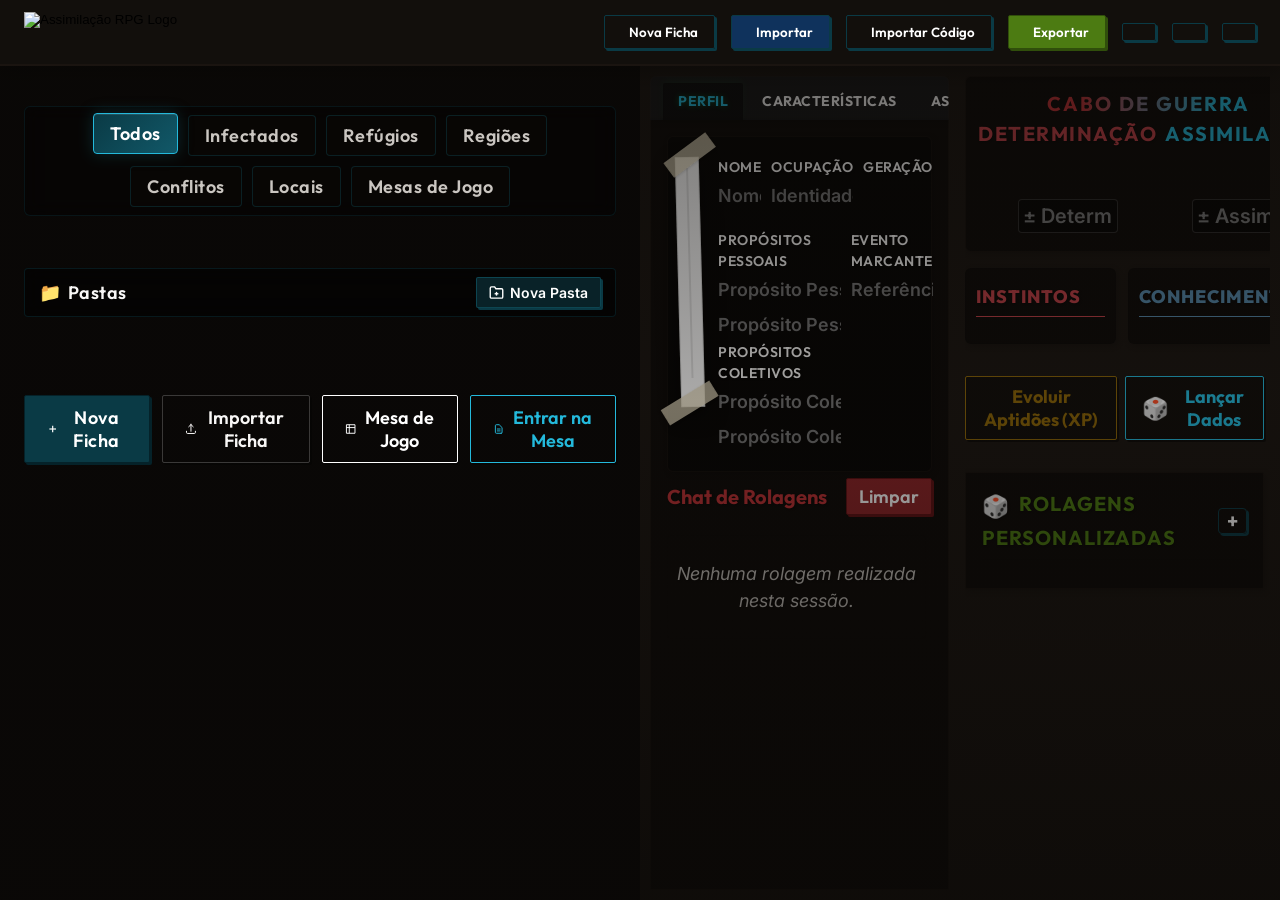
==== commit 76181075: "feat: adicionar abas para separar mutacoes por tipo e opcao de listar todas ordenadas" ====
--- a/index.html
+++ b/index.html
@@ -1099,6 +1099,9 @@
                         </div>
 
                       </div>
+                      <div class="lib-tab-bar" id="mutations-sheet-tabs">
+                        <button class="lib-tab active" data-tab-index="0" style="border-color:var(--text-primary); color:var(--text-primary);">Todas</button><button class="lib-tab" data-tab-index="1">♥ Evolutivas</button><button class="lib-tab" data-tab-index="2">♦ Adaptativas</button><button class="lib-tab" data-tab-index="3">♠ Inoportunas</button><button class="lib-tab" data-tab-index="4">♣ Singulares</button>
+                      </div>
                       <div class="mutations-sheet-list-single" id="mutations-list-sheet">
                         <!-- Mutações inseridas pelo JS em uma única coluna -->
                       </div>
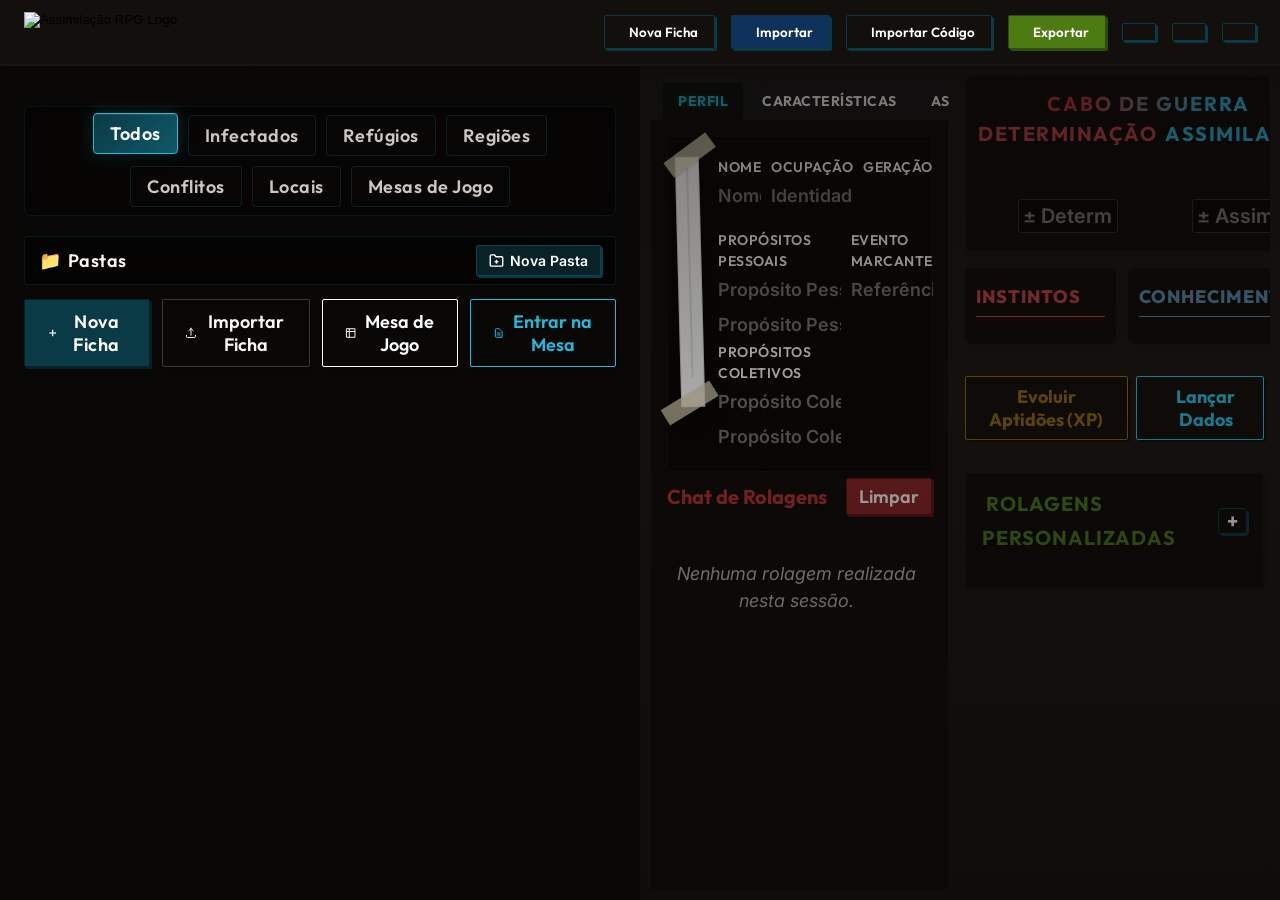
==== commit 59c3edbb: "feat: add Docker configuration and modularize UI and chat components" ====
--- a/index.html
+++ b/index.html
@@ -173,25 +173,25 @@
         <!-- Abas de Filtro de Fichas -->
         <div class="landing-tabs" id="landing-tabs">
           <button class="landing-tab active" data-tab="all">
-             Todos
+            Todos
           </button>
           <button class="landing-tab" data-tab="infectado">
-             Infectados
+            Infectados
           </button>
           <button class="landing-tab" data-tab="refugio">
-          Refúgios
+            Refúgios
           </button>
           <button class="landing-tab" data-tab="regiao">
-          Regiões
+            Regiões
           </button>
           <button class="landing-tab" data-tab="conflito">
-          Conflitos
+            Conflitos
           </button>
           <button class="landing-tab" data-tab="local">
-          Locais
+            Locais
           </button>
           <button class="landing-tab" data-tab="campanha">
-          Mesas de Jogo
+            Mesas de Jogo
           </button>
         </div>
 
@@ -314,16 +314,16 @@
         <!-- Abas de Navegação -->
         <div class="campaign-nav-tabs">
           <button class="campaign-tab-btn active" data-tab="camp-tab-fichas">
-          Fichas da Mesa
+            Fichas da Mesa
           </button>
           <button class="campaign-tab-btn" data-tab="camp-tab-notas">
-          Notas
+            Notas
           </button>
           <button class="campaign-tab-btn" data-tab="camp-tab-eventos">
-          Eventos
+            Eventos
           </button>
           <button class="campaign-tab-btn" data-tab="camp-tab-historia">
-          Diário da Crônica
+            Diário da Crônica
           </button>
         </div>
 
@@ -411,14 +411,14 @@
         <span class="room-code-badge" id="table-room-code-badge"></span>
         <span id="table-host-badge"></span>
         <button id="btn-open-roller-table" class="btn btn-sm table-roller-btn" title="Abrir Rolador de Dados">
-          <span style="font-size:1.1em;">🎲</span> Lançar Dados
+          Lançar Dados
         </button>
         <button id="btn-table-conflito" class="btn btn-sm table-conflito-btn hidden"
           title="Ativar / Gerenciar Conflito">
-          ⚔️ Conflito
+          Conflito
         </button>
         <button id="btn-table-cenas" class="btn btn-sm table-cenas-btn hidden" title="Gerenciar Cenas de Fundo">
-          🖼️ Cenas
+          Cenas
         </button>
         <button class="btn btn-sm" id="btn-leave-table"
           style="border-color:var(--color-rust); color:var(--color-rust-glow);">Sair da Mesa</button>
@@ -448,11 +448,10 @@
             <button class="btn-conf-tb-inc" data-sides="12">+</button>
           </span>
           <button id="btn-tb-roll-conflito" class="btn btn-sm table-conflito-roll-btn" title="Rolar dados do conflito">
-            🎲 Rolar Conflito
+            Rolar Conflito
           </button>
           <button id="btn-tb-ativacoes" class="btn btn-sm" title="Ativações do conflito"
-            style="font-size: var(--font-size-xs);">📋
-            Ativações</button>
+            style="font-size: var(--font-size-xs);">Ativações</button>
           <button id="btn-tb-end-conflito" class="btn btn-sm" title="Encerrar conflito ativo"
             style="border-color:var(--color-rust);color:var(--color-rust-glow);font-size: var(--font-size-xs);">✕</button>
         </div>
@@ -462,7 +461,7 @@
       <div id="modal-table-conflito" class="ficha-picker-overlay hidden">
         <div class="ficha-picker-box conflito-picker-box">
           <div class="ficha-picker-header">
-            <span>⚔️ Selecionar Conflito</span>
+            <span>Selecionar Conflito</span>
             <button id="btn-close-table-conflito-modal" class="btn btn-sm">✕</button>
           </div>
           <div class="ficha-picker-search-row">
@@ -479,7 +478,7 @@
           <!-- Cabeçalho -->
           <div class="mesa-ativacoes-header">
             <div class="mesa-ativacoes-title-row">
-              <span class="mesa-ativacoes-title">⚔️ <span id="mesa-ativacoes-conflito-nome">Conflito</span></span>
+              <span class="mesa-ativacoes-title"><span id="mesa-ativacoes-conflito-nome">Conflito</span></span>
               <div id="mesa-ativacoes-last-roll" class="conflito-last-roll-counter" style="display:none;"></div>
             </div>
             <button id="btn-close-mesa-ativacoes" class="btn btn-sm" title="Fechar painel">✕</button>
@@ -563,7 +562,7 @@
           <!-- Rodapé: botão rolar conflito -->
           <div class="mesa-ativacoes-footer">
             <button id="btn-mesa-ativacoes-roll" class="btn btn-sm table-conflito-roll-btn" style="width:100%;">
-              🎲 Rolar Conflito
+              Rolar Conflito
             </button>
           </div>
 
@@ -584,7 +583,7 @@
             </button>
             <button id="btn-manage-fichas-visibility" class="btn btn-sm hidden"
               title="Gerenciar visibilidade das fichas" style="margin-left: 4px;">
-              👁️ Visibilidade
+              Visibilidade
             </button>
           </div>
           <div id="table-player-list"></div>
@@ -647,7 +646,7 @@
           <!-- Corpo do chat (visível quando expandido) -->
           <div id="table-chat-body">
             <div id="table-chat-header">
-              <span>💬 Chat da Mesa</span>
+              <span>Chat da Mesa</span>
               <button id="btn-close-chat" class="btn btn-sm" title="Fechar">✕</button>
             </div>
 
@@ -685,7 +684,7 @@
       <div id="modal-add-ficha" class="ficha-picker-overlay hidden">
         <div class="ficha-picker-box">
           <div class="ficha-picker-header">
-            <span>📋 Adicionar Ficha ao Painel</span>
+            <span>Adicionar Ficha ao Painel</span>
             <button id="btn-close-add-ficha" class="btn btn-sm">✕</button>
           </div>
           <div class="ficha-picker-search-row">
@@ -699,7 +698,7 @@
       <div id="modal-cenas" class="ficha-picker-overlay hidden">
         <div class="ficha-picker-box">
           <div class="ficha-picker-header">
-            <span>🎨 Gerenciar Cenas</span>
+            <span>Gerenciar Cenas</span>
             <button id="btn-close-cenas-modal" class="btn btn-sm">✕</button>
           </div>
           <div class="ficha-picker-search-row" style="display:flex;gap:8px;">
@@ -715,7 +714,7 @@
       <div id="modal-fichas-visibility" class="ficha-picker-overlay hidden">
         <div class="ficha-picker-box">
           <div class="ficha-picker-header">
-            <span>👁️ Gerenciar Visibilidade das Fichas</span>
+            <span>Gerenciar Visibilidade das Fichas</span>
             <button id="btn-close-fichas-visibility" class="btn btn-sm">✕</button>
           </div>
           <div class="ficha-picker-content" style="padding: 12px; max-height: 350px; overflow-y: auto;">
@@ -948,22 +947,22 @@
               <div class="sheet-redesign-tabs-container">
                 <div class="sheet-redesign-tabs-nav card-glass">
                   <button class="sheet-tab-btn active" data-tab="tab-perfil">
-                  Perfil
+                    Perfil
                   </button>
                   <button class="sheet-tab-btn" data-tab="tab-mutacoes">
-                  Características
+                    Características
                   </button>
                   <button class="sheet-tab-btn" data-tab="tab-assimilacoes">
-                  Assimilações
+                    Assimilações
                   </button>
                   <button class="sheet-tab-btn" data-tab="tab-inventario">
-                  nventário
+                    nventário
                   </button>
                   <button class="sheet-tab-btn" data-tab="tab-anotacoes">
-                  Anotações
+                    Anotações
                   </button>
                   <button class="sheet-tab-btn" data-tab="tab-homebrew">
-                  Homebrew
+                    Homebrew
                   </button>
                 </div>
 
@@ -1100,7 +1099,11 @@
 
                       </div>
                       <div class="lib-tab-bar" id="mutations-sheet-tabs">
-                        <button class="lib-tab active" data-tab-index="0" style="border-color:var(--text-primary); color:var(--text-primary);">Todas</button><button class="lib-tab" data-tab-index="1">♥ Evolutivas</button><button class="lib-tab" data-tab-index="2">♦ Adaptativas</button><button class="lib-tab" data-tab-index="3">♠ Inoportunas</button><button class="lib-tab" data-tab-index="4">♣ Singulares</button>
+                        <button class="lib-tab active" data-tab-index="0"
+                          style="border-color:var(--text-primary); color:var(--text-primary);">Todas</button><button
+                          class="lib-tab" data-tab-index="1">♥ Evolutivas</button><button class="lib-tab"
+                          data-tab-index="2">♦ Adaptativas</button><button class="lib-tab" data-tab-index="3">♠
+                          Inoportunas</button><button class="lib-tab" data-tab-index="4">♣ Singulares</button>
                       </div>
                       <div class="mutations-sheet-list-single" id="mutations-list-sheet">
                         <!-- Mutações inseridas pelo JS em uma única coluna -->
@@ -1368,7 +1371,7 @@
                 </button>
                 <button id="btn-open-roller" class="btn" title="Abrir Rolador de Dados"
                   style="border-color: var(--color-blue-glow); color: var(--color-blue-glow); font-size: var(--font-size-sm); padding: 8px 16px; font-family: var(--font-heading); font-weight: bold; background: rgba(0,0,0,0.4); box-shadow: 2px 2px 0px rgba(0,0,0,0.5);">
-                  <span style="font-size: 1.2em; vertical-align: middle; margin-right: 4px;">🎲</span><span
+                  <span style="font-size: 1.2em; vertical-align: middle; margin-right: 4px;"></span><span
                     class="btn-text"> Lançar Dados</span>
                 </button>
               </div>
@@ -1378,7 +1381,7 @@
                 <h3 class="status-header" style="display: flex; justify-content: space-between; align-items: center;">
                   <div>
                     <span class="header-icon"
-                      style="font-size: 1.1em; vertical-align: middle; margin-right: 4px;">🎲</span> ROLAGENS
+                      style="font-size: 1.1em; vertical-align: middle; margin-right: 4px;"></span> ROLAGENS
                     PERSONALIZADAS
                   </div>
                   <div style="display: flex; gap: 6px;">
@@ -1403,7 +1406,7 @@
             <button id="btn-close-drawer" class="modal-close">&times;</button>
 
             <div class="drawer-content">
-              <h2 class="modal-title">🎲 Painel de Rolagem</h2>
+              <h2 class="modal-title"> Painel de Rolagem</h2>
 
               <!-- Tabs de Navegação -->
               <div class="roller-tabs-nav">
@@ -1589,7 +1592,7 @@
                     </div>
                     <button id="btn-send-normal-to-mesa" class="btn btn-sm"
                       style="margin-top:8px; padding:4px 12px; font-size:var(--font-size-xs);"
-                      title="Enviar resultado para a Mesa">📨 Enviar para Mesa</button>
+                      title="Enviar resultado para a Mesa"> Enviar para Mesa</button>
                   </div>
                 </div>
               </div>
@@ -1687,12 +1690,6 @@
                     </div>
                   </div>
 
-                  <div class="instinto-restricao"
-                    style="font-size: var(--font-size-md); color: var(--color-rust-glow); background: rgba(141,36,40,0.1); border: 1px solid rgba(141,36,40,0.2); padding: 8px 12px; border-radius: var(--radius-sm);">
-                    ⚠️ <strong>Restrição:</strong> Sem ajuda de aliados. Adaptações não cancelam Pressões em Ações
-                    Simples.
-                  </div>
-
                   <div class="roll-action-section" style="display: flex; gap: 8px;">
                     <button class="btn btn-success btn-large" id="btn-panel-agir-instinto"
                       style="flex: 1; justify-content: center;">REALIZAR ROLAGEM ASSIMILADA</button>
@@ -1710,7 +1707,7 @@
                       style="margin-top:8px; display: flex; gap: 16px;"></div>
                     <button id="btn-send-instinto-to-mesa" class="btn btn-sm"
                       style="margin-top:8px; padding:4px 12px; font-size:var(--font-size-xs);"
-                      title="Enviar resultado para a Mesa">📨 Enviar para Mesa</button>
+                      title="Enviar resultado para a Mesa"> Enviar para Mesa</button>
                   </div>
                 </div>
               </div>
@@ -1808,7 +1805,6 @@
     <div class="ficha-viewer-box">
       <div class="ficha-viewer-header">
         <span class="ficha-viewer-title" id="ficha-viewer-title">Visualizando Ficha</span>
-        <button id="btn-close-ficha-viewer" class="btn btn-sm">✕</button>
       </div>
       <div class="ficha-viewer-body" id="ficha-viewer-body">
         <!-- Detalhes preenchidos por JS -->
@@ -1819,7 +1815,7 @@
   <!-- Overlay de Rolagem (Canto Superior Direito) -->
   <div id="dice-overlay" class="dice-overlay hidden">
     <div class="dice-overlay-header">
-      <span class="overlay-title">🎲 ROLANDO DADOS</span>
+      <span class="overlay-title"> ROLANDO DADOS</span>
     </div>
     <div class="dice-overlay-canvas-container">
       <div id="dice-box-3d"></div>
--- a/css/landing.css
+++ b/css/landing.css
@@ -25,7 +25,6 @@
   display: flex;
   flex-direction: column;
   align-items: center;
-  gap: 32px;
   width: 100%;
   padding: 32px 24px;
 }
